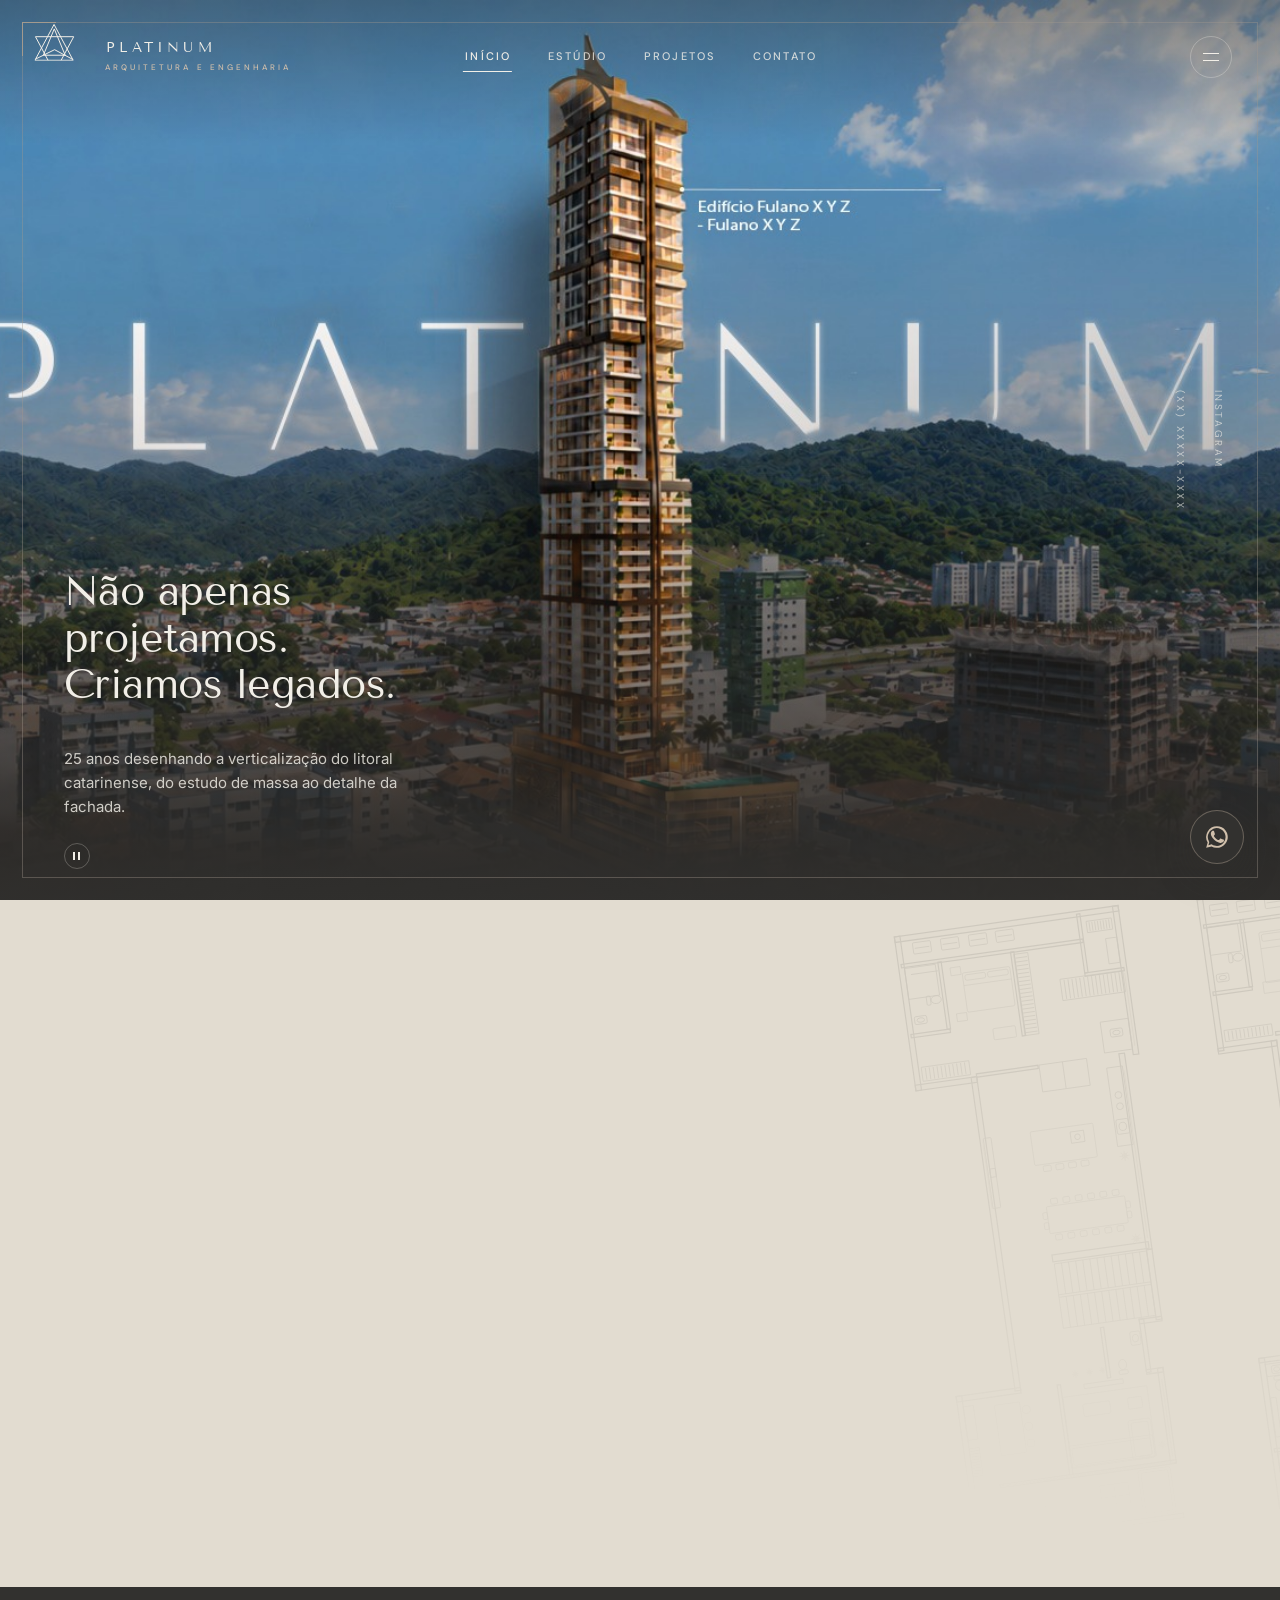
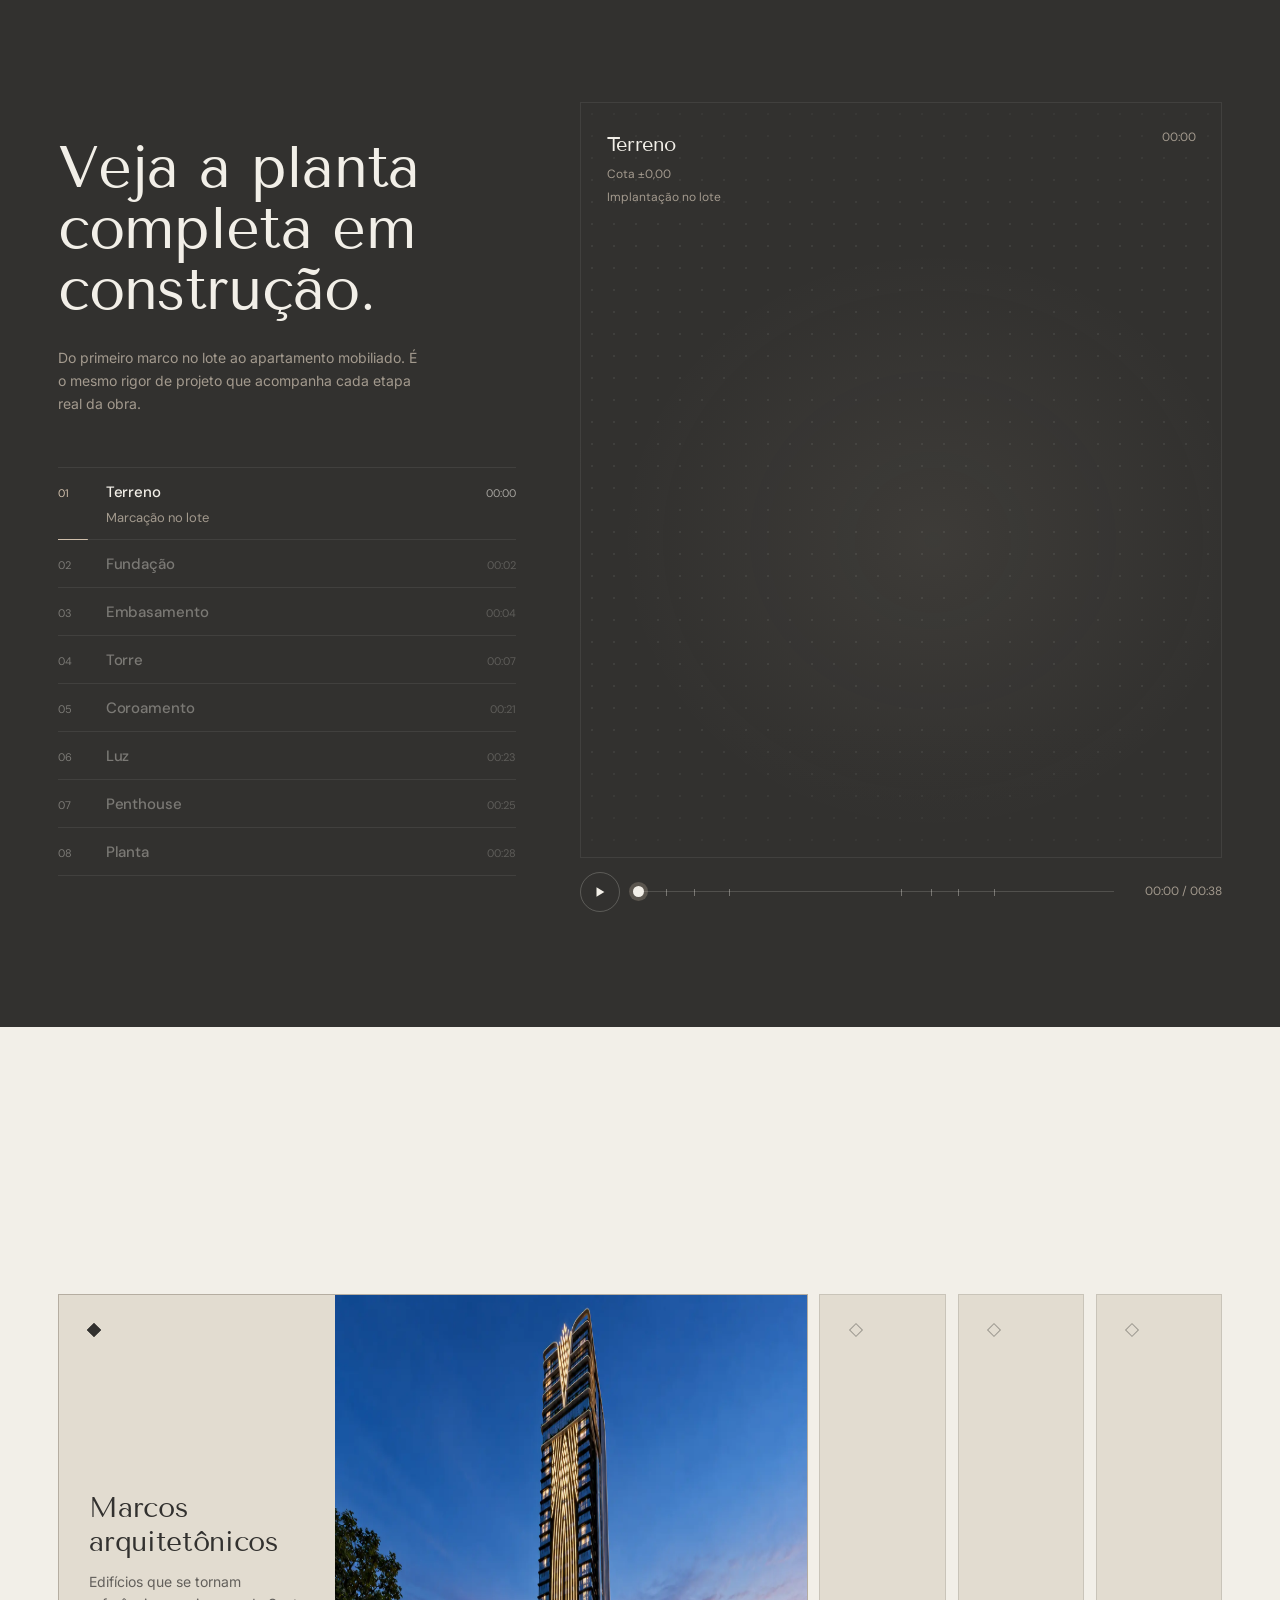
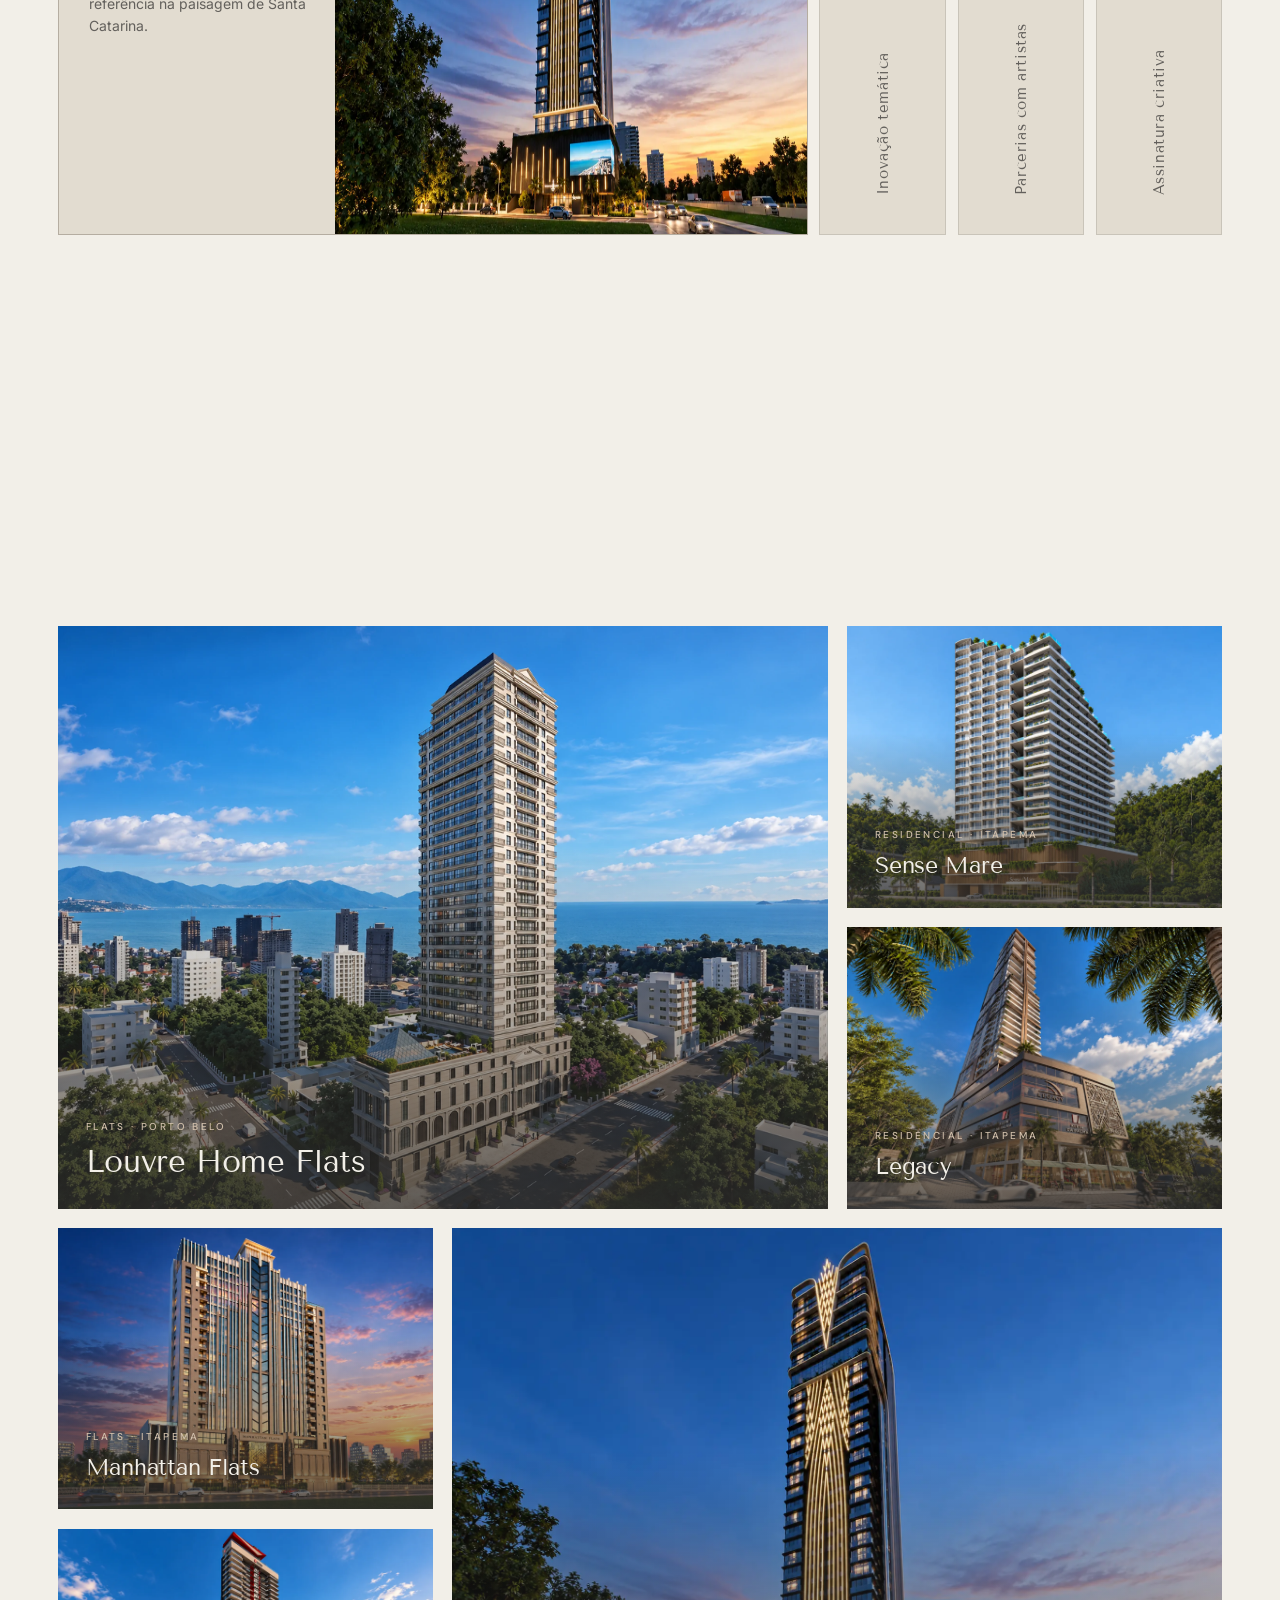
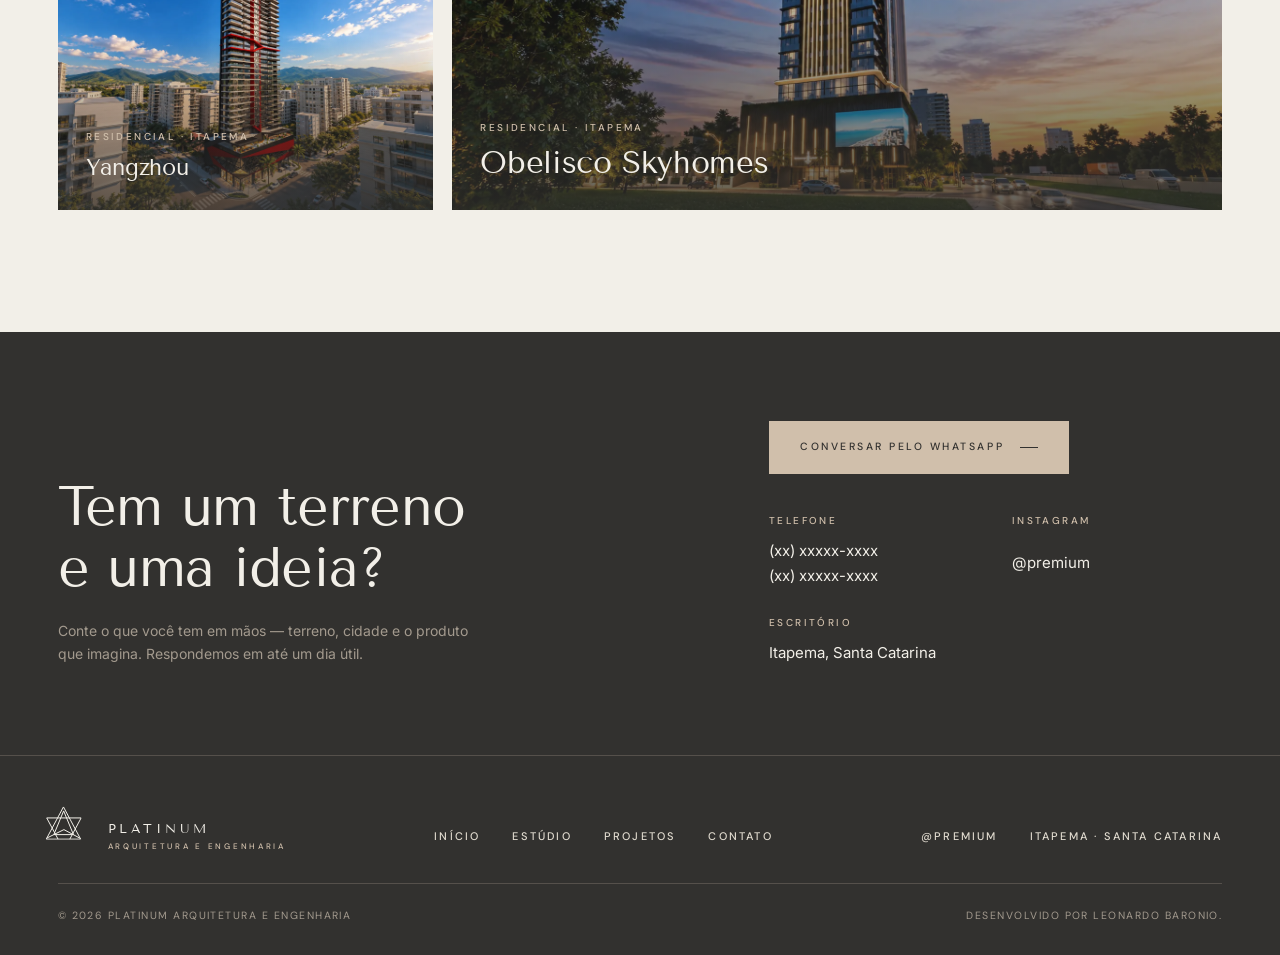
==== index.html @ 55998dcf "first commit" ====
<!DOCTYPE html>
<html lang="pt-BR">
<head>
<meta charset="UTF-8">
<meta name="viewport" content="width=device-width, initial-scale=1.0">
<title>PLATINUM | Arquitetura e Engenharia</title>
<meta name="description" content="PLATINUM">
<meta name="theme-color" content="#F2EFE8">
<link rel="icon" href="img/favicon.svg" type="image/svg+xml">
<link rel="icon" href="img/favicon-64.png" type="image/png" sizes="64x64">
<link rel="apple-touch-icon" href="img/apple-touch-icon.png">

<!-- fontes locais (pasta /fonts): Tenor Sans = títulos · DM Sans = subtítulos e informações · Inter = corpo -->
<link rel="preload" href="fonts/TenorSans-Regular.woff2" as="font" type="font/woff2" crossorigin>
<link rel="preload" href="fonts/DMSans-Variable.woff2" as="font" type="font/woff2" crossorigin>
<link rel="preload" href="fonts/Inter-Variable.woff2" as="font" type="font/woff2" crossorigin>


<link rel="stylesheet" href="css/style.css">
<link rel="stylesheet" href="css/obra.css">
<link rel="stylesheet" href="css/hero.css">
</head>
<body>

<svg width="0" height="0" style="position:absolute" aria-hidden="true" focusable="false">
  <!-- marca em vetor: mesma geometria da logo original (img/marca.png); traço de 1px em qualquer tamanho -->
  <symbol id="logo" viewBox="219 243 642 594"><path d="M535.3 252.6L842.2 827.5L228.4 827.5Z" vector-effect="non-scaling-stroke"/><path d="M236.8 449.1L850.6 449.1L648.8 827.5M438.8 827.5L236.8 449.1" vector-effect="non-scaling-stroke"/><path d="M538.6 323.5L713.6 746.5L363.6 746.6Z" vector-effect="non-scaling-stroke"/><path d="M238.6 808.4L543.7 657.5L834.8 813.6" vector-effect="non-scaling-stroke"/></symbol>
</svg>

<div class="frame"></div>

<div id="pre">
  <div class="pre-in">
    <div class="pre-mark"><img src="img/marca.png" alt="PLATINUM" width="642" height="594"></div>
    <div class="pre-name">PLATINUM</div>
    <div class="pre-bar"><i></i></div>
  </div>
</div>

<div id="curtain">
  <div class="panels"><i></i><i></i><i></i><i></i><i></i></div>
  <div class="cur-mark"><img src="img/marca.png" alt="" width="642" height="594"></div>
</div>

<header id="hd">
  <a href="#/" class="brand" data-link>
    <svg class="mk brand-mark" viewBox="219 243 642 594" aria-hidden="true"><use href="#logo"/></svg>
    <span><b>PLATINUM</b><small>ARQUITETURA E ENGENHARIA</small></span>
  </a>
  <nav class="nav">
    <a href="#/" data-link data-route="home">Início</a>
    <a href="#/estudio" data-link data-route="estudio">Estúdio</a>
    <a href="#/projetos" data-link data-route="projetos">Projetos</a>
    <a href="#/contato" data-link data-route="contato">Contato</a>
  </nav>
  <button class="burger" id="bg" aria-label="Abrir menu"><i></i><i></i></button>
</header>

<div id="menu">
  <div class="menu-l">
    <a href="#/" data-link>Início</a>
    <a href="#/estudio" data-link>Estúdio</a>
    <a href="#/projetos" data-link>Projetos</a>
    <a href="#/contato" data-link>Contato</a>
  </div>
  <div class="menu-r" id="menuImgs">
    <img src="img/sense-mare/capa.webp" alt="" class="on">
    <img src="img/legacy/capa.webp" alt="">
    <img src="img/yangzhou/03.webp" alt="">
    <img src="img/manhattan-flats/01.webp" alt="">
    <div class="menu-meta">
      <a href="https://instagram.com/xxxxxx" target="_blank" rel="noopener">@premium</a>
      <a href="tel:+xxxxxxxxxxxxx">(xx) xxxxx-xxxx</a>
      <span>Itapema · Santa Catarina</span>
    </div>
  </div>
</div>

<main>

<div class="page" data-page="home">

  <div class="hero" id="hero">
    <!-- ===== HERO PLATINUM (css/hero.css + js/hero.js; cenas configuradas no topo de hero.js) =====
         3 cenas em sequência: vídeo 1 → imagem 2 → interno. A palavra PLATINUM já vem nos arquivos. -->
    <div class="hero-media" id="heroScenes" aria-hidden="true"></div>
    <div class="hero-shade" aria-hidden="true"></div>
    <div class="hero-prog" id="heroProg">
      <button type="button" class="hp-toggle" id="heroToggle" aria-label="Pausar o vídeo do topo"><i></i><i></i></button>
    </div>
    <div class="hero-side">
      <a href="https://instagram.com/premium" target="_blank" rel="noopener">Instagram</a>
      <a href="tel:+xxxxxxxxxxxxx">(xx) xxxxx-xxxx</a>
    </div>
    <div class="hero-in">
      <h1 data-split>Não apenas projetamos. Criamos legados.</h1>
      <div class="hero-foot">
        <p class="up">25 anos desenhando a verticalização do litoral catarinense, do estudo de massa ao detalhe da fachada.</p>
      </div>
    </div>
  </div>

  <!-- ===== MANIFESTO: galeria de 3 imagens + texto =====
       Imagens: troque os arquivos em img/manifesto/ (mesmo nome) ou mude o src abaixo.
       lazer-1  → quadro de trás, à esquerda  (proporção 31:22 ≈ 1,41 — horizontal)
       lazer-2  → quadro de trás, à direita   (proporção 32:35 ≈ 0,91 — quase quadrado)
       predio   → quadro da frente, o maior   (proporção 38:42 ≈ 0,90 — vertical)
       Enquadramento de cada foto: style="--pos:center 30%" no <figure>. -->
  <section class="manifesto">
    <div class="m-shapes" aria-hidden="true">
      <img class="m-shape-planta" src="img/manifesto/planta-linhas.svg" alt="" width="935" height="1215" loading="lazy" decoding="async">
    </div>

    <div class="wrap">
      <div class="m-gallery">
        <figure class="m-img m-img-1 clip"><img src="img/manifesto/lazer-1.webp" alt="Área de lazer de empreendimento PLATINUM" loading="lazy" decoding="async"></figure>
        <figure class="m-img m-img-2 clip"><img src="img/manifesto/lazer-2.webp" alt="Área externa de empreendimento PLATINUM" loading="lazy" decoding="async"></figure>
        <figure class="m-img m-img-3 clip" style="--pos:center 25%"><img src="img/manifesto/predio.webp" alt="Edifício projetado pela PLATINUM" loading="lazy" decoding="async"></figure>
      </div>

      <div class="m-text">
        <h2 class="m-title up">Há 25 anos transformando criatividade em inovação</h2>
        <p class="m-lead up">Consolidados como referência de excelência no universo da arquitetura vertical, vamos além das expectativas de cada cliente, traduzindo sonhos em obras únicas. Cada projeto é concebido como uma sinfonia de inovação e qualidade, onde cada traço representa o compromisso com a excelência.</p>

        <a href="#/estudio" data-link class="btn up"><span>Conhecer o escritório</span><i></i></a>
      </div>
    </div>
  </section>

  <!-- ===== OBRA: filme de construção (css/obra.css + js/obra.js) ===== -->
  <section class="obra" id="obra" aria-label="Animação da construção do edifício, do terreno à planta">
    <div class="wrap">
      <div class="obra-grid">
        <div class="obra-copy">
          <h2 class="obra-title">Veja a planta completa em construção.</h2>
          <p class="obra-lead">Do primeiro marco no lote ao apartamento mobiliado. É o mesmo rigor de projeto que acompanha cada etapa real da obra.</p>
          <ol class="obra-ch" id="obraCh" aria-label="Capítulos da animação"></ol>
        </div>
        <div class="obra-film">
          <div class="obra-stage">
            <canvas aria-hidden="true"></canvas>
            <div class="obra-plan">
              <div class="pl-zoom">
                <div class="pl-box pl-lines"></div>
                <div class="pl-box pl-realbox"><img class="pl-real" src="img/obra/planta-real.png" alt="Planta real da Penthouse, Rua 120" width="550" height="807" decoding="async"></div>
              </div>
              <div class="pl-tools" role="group" aria-label="Zoom da planta">
                <button type="button" class="pl-zb" data-z="out" aria-label="Diminuir zoom"><svg viewBox="0 0 16 16" aria-hidden="true"><path d="M3.5 8h9" stroke="currentColor" stroke-width="1.4"/></svg></button>
                <button type="button" class="pl-zv" aria-label="Voltar ao tamanho original">100%</button>
                <button type="button" class="pl-zb" data-z="in" aria-label="Aumentar zoom"><svg viewBox="0 0 16 16" aria-hidden="true"><path d="M3.5 8h9M8 3.5v9" stroke="currentColor" stroke-width="1.4"/></svg></button>
              </div>
              <button class="pl-btn" type="button" aria-pressed="false"><svg viewBox="0 0 16 16" aria-hidden="true"><rect x="1.5" y="2.5" width="13" height="11" fill="none" stroke="currentColor" stroke-width="1.2"/><path d="M1.5 11l4-4 3 3 2-2 4 4" fill="none" stroke="currentColor" stroke-width="1.2"/></svg><span>Imagem real</span></button>
            </div>
            <div class="obra-hud" aria-live="polite">
              <div class="hud-l"><b id="hudPhase">Terreno</b><span id="hudA">Cota ±0,00 m</span><span id="hudB">Lote</span></div>
              <div class="hud-r"><i></i><span id="hudTime">00:00</span></div>
            </div>
          </div>
          <div class="obra-ctrl">
            <button class="obra-play" id="obraPlay" type="button" aria-label="Reproduzir animação">
              <svg class="i-play" viewBox="0 0 16 16" aria-hidden="true"><path d="M4 2.5v11l9-5.5z" fill="currentColor"/></svg>
              <svg class="i-pause" viewBox="0 0 16 16" aria-hidden="true"><path d="M4 2.5h2.6v11H4zM9.4 2.5H12v11H9.4z" fill="currentColor"/></svg>
              <svg class="i-replay" viewBox="0 0 16 16" aria-hidden="true"><path d="M8 2.5a5.5 5.5 0 1 1-5.2 3.7" fill="none" stroke="currentColor" stroke-width="1.4"/><path d="M1.6 2.4l1.3 4 3.9-1.4" fill="none" stroke="currentColor" stroke-width="1.4"/></svg>
            </button>
            <div class="obra-track">
              <i class="rail"></i><i class="fill"></i>
              <input type="range" id="obraSeek" min="0" max="38000" step="10" value="0" aria-label="Linha do tempo da animação">
              <i class="knob"></i>
            </div>
            <span class="obra-time" id="obraTime">00:00 / 00:38</span>
          </div>
        </div>
      </div>
    </div>
  </section>

  <!-- ===== DIFERENCIAIS: painéis que se abrem na horizontal (css: bloco .svc / js: diferenciais()) ===== -->
  <section class="svc">
    <div class="wrap">
      <div class="svc-head">
        <h2 class="up">O que faz um prédio<br>virar referência.</h2>
      </div>
      <div class="dif-row" id="svcList">
        <article class="dif on" style="--ar:0.875">
          <figure class="dif-media"><img src="img/obelisco-skyhomes/capa.webp" alt="" loading="lazy" width="1000" height="1143"></figure>
          <button class="dif-btn" id="difB1" type="button" aria-expanded="true" aria-controls="difP1"><i class="dif-ic" aria-hidden="true"></i><span class="dif-v">Marcos arquitetônicos</span></button>
          <div class="dif-body" id="difP1" role="region" aria-labelledby="difB1"><h3>Marcos arquitetônicos</h3><p>Edifícios que se tornam referência na paisagem de Santa Catarina.</p></div>
        </article>
        <article class="dif" style="--ar:0.8">
          <figure class="dif-media"><img src="img/yangzhou/01.webp" alt="" loading="lazy" width="1000" height="1250"></figure>
          <button class="dif-btn" id="difB2" type="button" aria-expanded="false" aria-controls="difP2"><i class="dif-ic" aria-hidden="true"></i><span class="dif-v">Inovação temática</span></button>
          <div class="dif-body" id="difP2" role="region" aria-labelledby="difB2"><h3>Inovação temática</h3><p>Cada torre parte de um conceito próprio, e não de um repertório repetido.</p></div>
        </article>
        <article class="dif" style="--ar:0.75">
          <figure class="dif-media"><img src="img/louvre-home-flats/01.webp" alt="" loading="lazy" width="1000" height="1333"></figure>
          <button class="dif-btn" id="difB3" type="button" aria-expanded="false" aria-controls="difP3"><i class="dif-ic" aria-hidden="true"></i><span class="dif-v">Parcerias com artistas</span></button>
          <div class="dif-body" id="difP3" role="region" aria-labelledby="difB3"><h3>Parcerias com artistas</h3><p>Transformando edifícios em verdadeiras homenagens culturais.</p></div>
        </article>
        <article class="dif" style="--ar:0.7">
          <figure class="dif-media"><img src="img/legacy/01.webp" alt="" loading="lazy" width="1000" height="1429"></figure>
          <button class="dif-btn" id="difB4" type="button" aria-expanded="false" aria-controls="difP4"><i class="dif-ic" aria-hidden="true"></i><span class="dif-v">Assinatura criativa</span></button>
          <div class="dif-body" id="difP4" role="region" aria-labelledby="difB4"><h3>Assinatura criativa</h3><p>Identidade única a cada prédio.</p></div>
        </article>
      </div>
    </div>
  </section>

  <section>
    <div class="wrap">
      <div class="proj-head">
        <div>
          <h2 class="up" style="margin-top:24px">Projetos em destaque</h2>
        </div>
        <a href="#/projetos" data-link class="btn up"><span>Ver os 6 projetos</span><i></i></a>
      </div>
      <div class="mosaic" id="homeGrid"></div>
    </div>
  </section>

  <section class="cta">
    <div class="wrap">
      <div class="cta-text">
        <h2 class="up">Tem um terreno<br>e uma ideia?</h2>
        <p class="up">Conte o que você tem em mãos — terreno, cidade e o produto que imagina. Respondemos em até um dia útil.</p>
      </div>
      <div class="cta-side up">
        <a class="btn btn-gold" href="https://wa.me/xxxxxxxxxxxxx?text=Ol%C3%A1!%20Quero%20falar%20sobre%20um%20projeto." target="_blank" rel="noopener"><span>Conversar pelo WhatsApp</span><i></i></a>
        <div class="cta-list">
          <div><small class="lbl">Telefone</small><a href="tel:+xxxxxxxxxxxxx">(xx) xxxxx-xxxx</a><a href="tel:+xxxxxxxxxxxxx">(xx) xxxxx-xxxx</a></div>
          <div><small class="lbl">Instagram</small><a href="https://instagram.com/premium" target="_blank" rel="noopener">@premium</a></div>
          <div><small class="lbl">Escritório</small><span>Itapema, Santa Catarina</span></div>
        </div>
      </div>
    </div>
  </section>
</div>

<div class="page" data-page="projetos">
  <section class="page-head">
    <div class="wrap">
      <h1 data-split style="margin:26px 0 30px">Projetos</h1>
      <p class="up" style="margin-bottom:52px">Seis empreendimentos em Itapema e Porto Belo. Filtre por tipo para ver o que interessa.</p>
      <div class="proj-tools">
        <div class="filters" id="filters"></div>
        <div class="search" id="search">
          <svg viewBox="0 0 16 16" aria-hidden="true"><circle cx="7" cy="7" r="5" fill="none" stroke="currentColor" stroke-width="1.3"/><path d="M10.8 10.8L14 14" stroke="currentColor" stroke-width="1.3"/></svg>
          <input type="search" id="projSearch" placeholder="Buscar por nome, tipo ou cidade" aria-label="Buscar projeto" autocomplete="off">
          <span class="search-n" id="searchN" aria-live="polite"></span>
          <button class="search-x" id="searchX" aria-label="Limpar busca">✕</button>
        </div>
      </div>
      <div class="mosaic" id="allGrid"></div>
    </div>
  </section>
</div>

<div class="page" data-page="projeto" id="projPage"></div>

<div class="page" data-page="estudio">
  <!-- ===== ESTÚDIO (css: bloco "estúdio" no fim do style.css) =====
       .st-par = janela com imagem fixa: a foto fica parada e a página desliza por cima.
       Para trocar a foto, mude o src do <img class="st-par-img">. -->
  <section class="st-hero st-par" aria-label="Entrada de edifício projetado pela PLATINUM">
    <img class="st-par-img" src="img/yangzhou/03.webp" alt="" width="2200" height="1210" decoding="async" style="--pos:center 55%">
    <div class="st-hero-in wrap">
      <h1 data-split>Arquitetura vertical é o nosso ofício.</h1>
      <div class="st-hero-foot">
        <p class="up">Há 25 anos desenhando a verticalização do litoral catarinense, do estudo de massa ao detalhe da fachada.</p>
        <span class="st-cue up" aria-hidden="true"><i></i>Role</span>
      </div>
    </div>
  </section>

  <section class="st-intro">
    <div class="wrap">
      <p class="st-big up">Há 25 anos transformando criatividade em inovação, consolidados como referência de excelência no universo da arquitetura vertical.</p>
      <div class="st-cols">
        <p class="up">Na PLATINUM, não apenas projetamos — criamos legados. Nossa missão é ir além das expectativas de cada cliente, traduzindo sonhos em obras únicas.</p>
        <p class="up">Cada projeto é concebido como uma verdadeira sinfonia de inovação e qualidade, onde cada traço representa o compromisso com a excelência. Hoje somos Top 3 em Santa Catarina em volume real de prédios, com mais de 623 projetos concluídos e em andamento e 9 milhões de m² desenhados.</p>
      </div>
    </div>
  </section>

  <section class="numeros st-numeros">
    <div class="wrap">
      <div class="stats" id="statsEstudio">
        <div class="stat"><i class="stat-line"></i><b data-count="3" data-start="70" data-prefix="Top ">Top 3</b><span>em SC em volume real de prédios</span></div>
        <div class="stat"><i class="stat-line"></i><b data-count="25">25</b><span>anos de atuação</span></div>
        <div class="stat"><i class="stat-line"></i><b data-count="623" data-prefix="+">+623</b><span>projetos concluídos e em andamento</span></div>
        <div class="stat"><i class="stat-line"></i><b data-count="9000000">9.000.000</b><span>m² em projetos</span></div>
      </div>
    </div>
  </section>

  <section class="st-vals">
    <div class="wrap">
      <h2 class="st-vals-title up">O que guia cada torre</h2>
      <ol class="st-list">
        <li class="up"><span class="st-n">01</span><h3>Marcos arquitetônicos</h3><p>Edifícios que se tornam referência na paisagem de Santa Catarina.</p></li>
        <li class="up"><span class="st-n">02</span><h3>Parcerias com artistas</h3><p>Transformando edifícios em verdadeiras homenagens culturais.</p></li>
        <li class="up"><span class="st-n">03</span><h3>Assinatura criativa</h3><p>Identidade única a cada prédio, sem repetir repertório.</p></li>
      </ol>
    </div>
  </section>

  <div class="band outline"><div class="track" id="band2"></div></div>

  <section class="st-cta st-par" aria-label="Legacy, Itapema">
    <img class="st-par-img" src="img/legacy/capa.webp" alt="" width="2048" height="1493" loading="lazy" decoding="async" style="--pos:center 40%">
    <div class="st-cta-in">
      <h2 data-split>Vamos desenhar o próximo marco?</h2>
      <p class="up">Conte o terreno, a cidade e o produto que você imagina. Isso encurta bastante a primeira conversa.</p>
      <div class="st-cta-btns up">
        <a class="btn btn-gold" href="https://wa.me/xxxxxxxxxxxxx?text=Ol%C3%A1!%20Quero%20falar%20sobre%20um%20projeto." target="_blank" rel="noopener"><span>Conversar pelo WhatsApp</span><i></i></a>
        <a class="btn" href="#/projetos" data-link><span>Ver os projetos</span><i></i></a>
      </div>
    </div>
  </section>
</div>

<div class="page" data-page="contato">
  <section class="page-head cta cta-page">
    <div class="wrap">
      <div class="cta-text">
        <h1 data-split>Vamos conversar</h1>
        <p class="up">Mande o máximo de contexto que puder: terreno, cidade, metragem e o produto que você imagina. Isso encurta bastante a primeira conversa.</p>
      </div>
      <div class="cta-side up">
        <a class="btn btn-gold" href="https://wa.me/xxxxxxxxxxxxx?text=Ol%C3%A1!%20Quero%20falar%20sobre%20um%20projeto." target="_blank" rel="noopener"><span>Conversar pelo WhatsApp</span><i></i></a>
        <div class="cta-list">
          <div><small class="lbl">Telefone</small><a href="">(xx) xxxxx-xxxx</a><a href="tel:+xxxxxxxxxxxxx">(xx) xxxxx-xxxx</a></div>
          <div><small class="lbl">Instagram</small><a href="https://instagram.com/premium" target="_blank" rel="noopener">@premium</a></div>
          <div><small class="lbl">Atuação</small><span>Itapema, Porto Belo e litoral de Santa Catarina</span></div>
        </div>
      </div>
    </div>
  </section>
  <section style="padding-top:0">
    <div class="wrap">
      <div class="clip" style="aspect-ratio:21/9">
        <img src="img/sense-mare/04.webp" alt="Sense Mare, Itapema" loading="lazy">
      </div>
    </div>
  </section>
</div>

</main>

<footer>
  <div class="f-top">
    <a href="#/" class="f-brand" data-link><svg class="mk" viewBox="219 243 642 594" aria-hidden="true"><use href="#logo"/></svg><span>PLATINUM<small>Arquitetura e Engenharia</small></span></a>
    <nav class="f-nav" aria-label="Rodapé">
      <a href="#/" data-link>Início</a>
      <a href="#/estudio" data-link>Estúdio</a>
      <a href="#/projetos" data-link>Projetos</a>
      <a href="#/contato" data-link>Contato</a>
    </nav>
    <div class="f-meta">
      <a href="https://instagram.com/premium" target="_blank" rel="noopener">@premium</a>
      <span>Itapema · Santa Catarina</span>
    </div>
  </div>
  <div class="f-bot">
    <span>© <span id="yr"></span> PLATINUM Arquitetura e Engenharia</span>
    <span>Desenvolvido por Leonardo Baronio.</span>
  </div>
</footer>

<a class="wpp" href="https://wa.me/xxxxxxxxxxxxx?text=Ol%C3%A1!%20Quero%20falar%20sobre%20um%20projeto." target="_blank" rel="noopener" aria-label="WhatsApp">
  <svg viewBox="0 0 24 24" fill="currentColor"><path d="M17.5 14.4c-.3-.2-1.8-.9-2-1-.3-.1-.5-.2-.7.1-.2.3-.7 1-.9 1.2-.2.2-.3.2-.6.1-.3-.2-1.3-.5-2.4-1.5-.9-.8-1.5-1.8-1.7-2.1-.2-.3 0-.5.1-.6l.5-.6c.1-.2.2-.3.3-.5 0-.2 0-.4-.1-.5L9.3 6.6c-.2-.5-.4-.4-.6-.4h-.6c-.2 0-.5.1-.8.4-.3.3-1 1-1 2.5s1.1 2.9 1.2 3.1c.2.2 2.1 3.2 5.1 4.5.7.3 1.3.5 1.7.6.7.2 1.4.2 1.9.1.6-.1 1.8-.7 2-1.4.3-.7.3-1.3.2-1.4-.1-.1-.2-.2-.5-.3M12 2a10 10 0 0 0-8.6 15.1L2 22l5-1.3A10 10 0 1 0 12 2m0 18.2c-1.6 0-3.2-.4-4.6-1.3l-.3-.2-3 .8.8-2.9-.2-.3A8.2 8.2 0 1 1 12 20.2"/></svg>
</a>

<div id="lb" role="dialog" aria-modal="true" aria-label="Galeria em tela cheia" aria-hidden="true">
  <button class="x" id="lbX" aria-label="Fechar tela cheia"><span>Fechar</span><svg viewBox="0 0 16 16" aria-hidden="true"><path d="M3 3l10 10M13 3L3 13" stroke="currentColor" stroke-width="1.2"/></svg></button>
  <div class="lb-stage" id="lbStage"></div>
  <button class="nv prev" id="lbP" aria-label="Imagem anterior"><svg viewBox="0 0 16 16" aria-hidden="true"><path d="M10 3L5 8l5 5" fill="none" stroke="currentColor" stroke-width="1.2"/></svg></button>
  <button class="nv next" id="lbN" aria-label="Próxima imagem"><svg viewBox="0 0 16 16" aria-hidden="true"><path d="M6 3l5 5-5 5" fill="none" stroke="currentColor" stroke-width="1.2"/></svg></button>
  <div class="ct" id="lbC" aria-live="polite"></div>
</div>

<script src="js/data.js"></script>
<script src="js/site.js"></script>
<script src="js/planta.js"></script>
<script src="js/obra.js"></script>
<script src="js/hero.js"></script>
</body>
</html>
---- css/style.css ----
/* ============================================================
   Tudo que é ajuste rápido está aqui embaixo em :root
   ============================================================ */

/* ---------- fontes (arquivos em /fonts, sem Google Fonts) ---------- */
@font-face{font-family:'Tenor Sans';src:url(../fonts/TenorSans-Regular.woff2) format('woff2');font-weight:400;font-style:normal;font-display:swap}
@font-face{font-family:'DM Sans';src:url(../fonts/DMSans-Variable.woff2) format('woff2');font-weight:100 1000;font-style:normal;font-display:swap}
@font-face{font-family:'Inter';src:url(../fonts/Inter-Variable.woff2) format('woff2');font-weight:100 900;font-style:normal;font-display:swap}

:root{
  /* --- paleta da marca (as 5 cores) --- */
  --creme:#F2EFE8;         /* fundo claro principal */
  --linho:#E2DCD0;         /* segundo tom claro: blocos, painéis, galeria */
  --areia:#D0BFAB;         /* destaque: linhas, botões, faixas */
  --taupe:#A39A8E;         /* neutro médio: traços e texto secundário no escuro */
  --grafite:#32312F;       /* texto e blocos escuros */

  /* --- papéis das cores (tema CLARO, o padrão) ---
     Os blocos escuros (hero, obra, chamada, menu, rodapé...) trocam só estes papéis,
     na regra "TEMA ESCURO" logo abaixo. */
  --bg:var(--creme);
  --bg-2:var(--linho);
  --fg:var(--grafite);                 /* texto principal */
  --fg-2:rgba(50,49,47,.72);           /* texto secundário */
  --fg-3:rgba(50,49,47,.45);           /* placeholder, discreto */
  --acc:var(--areia);                  /* preenchimento de destaque (hover dos botões, faixas) */
  --acc-ln:var(--taupe);               /* linhas de destaque */
  --acc-tx:var(--grafite);             /* texto de destaque (números, rótulos) */
  --line:rgba(50,49,47,.14);
  --line-2:rgba(50,49,47,.32);
  --btn-bg:var(--grafite);  --btn-tx:var(--creme);  --btn-hover:var(--areia);

  /* --- tipografia --- */
  --f-title:'Tenor Sans','Helvetica Neue',Arial,sans-serif;   /* títulos */
  --f-sub:'DM Sans','Helvetica Neue',Arial,sans-serif;        /* subtítulos e informações secundárias */
  --f-body:'Inter','Helvetica Neue',Arial,sans-serif;         /* corpo de texto */

  --gut:clamp(20px,4.5vw,72px);
  --frame:22px;
  --ease:cubic-bezier(.22,1,.36,1);
  --ease-io:cubic-bezier(.76,0,.24,1);
}

/* ---------- TEMA ESCURO: blocos em grafite ---------- */
#menu,.hero,.obra,.cta:not(.cta-page),footer,.st-par,.st-vals,#lb,.p-hero,.card{
  --bg:var(--grafite);
  --bg-2:#3A3936;
  --fg:var(--creme);
  --fg-2:var(--taupe);
  --fg-3:rgba(242,239,232,.42);
  --acc:var(--areia);
  --acc-ln:var(--areia);
  --acc-tx:var(--areia);
  --line:rgba(208,191,171,.22);
  --line-2:rgba(242,239,232,.36);
  --btn-bg:var(--areia);  --btn-tx:var(--grafite);  --btn-hover:var(--creme);
  color:var(--fg);
}

*,*::before,*::after{box-sizing:border-box;margin:0;padding:0}
html{scroll-behavior:auto;-webkit-text-size-adjust:100%;font-synthesis:none}
body{
  font-family:var(--f-body);
  font-weight:400;
  background:var(--bg);
  color:var(--fg);
  line-height:1.6;
  overflow-x:hidden;
  -webkit-font-smoothing:antialiased;
}
body.lock{overflow:hidden}
img{display:block;max-width:100%;height:auto}
a{color:inherit;text-decoration:none}
button{font:inherit;color:inherit;background:none;border:0;cursor:pointer}
::selection{background:var(--areia);color:var(--grafite)}
:focus-visible{outline:2px solid var(--taupe);outline-offset:4px}

/* marca em vetor (header e rodapé): mesma geometria da logo, com traço de 1px que não some em tamanho pequeno */
.mk{display:block;overflow:visible;fill:none;stroke:currentColor;stroke-width:1}

/* ---------- moldura fina permanente ---------- */
.frame{position:fixed;inset:var(--frame);border:1px solid rgba(163,154,142,.38);pointer-events:none;z-index:60}
.frame::before,.frame::after{content:'';position:absolute;background:var(--taupe)}
.frame::before{top:-1px;left:-1px;width:34px;height:1px}
.frame::after{top:-1px;left:-1px;width:1px;height:34px}
@media(max-width:820px){.frame{display:none}}


/* ---------- preloader (logo original, em preto sobre o creme) ---------- */
#pre{position:fixed;inset:0;z-index:300;background:var(--creme);display:grid;place-items:center;transition:opacity .6s .35s,visibility .6s .35s}
#pre.gone{opacity:0;visibility:hidden}
.pre-in{text-align:center}
.pre-mark{width:clamp(150px,16vw,210px);margin:0 auto 30px}
.pre-mark img{width:100%;clip-path:inset(100% 0 0 0);animation:sobe 1.5s var(--ease-io) forwards}
@keyframes sobe{to{clip-path:inset(0 0 0 0)}}
.pre-name{font-family:var(--f-title);font-size:13px;letter-spacing:.56em;text-indent:.62em;color:var(--grafite);opacity:0;animation:fadeUp .9s .5s var(--ease) forwards}
.pre-bar{width:min(180px,40vw);height:1px;background:rgba(163,154,142,.3);margin:20px auto 0;overflow:hidden}
.pre-bar i{display:block;height:100%;width:0;background:var(--grafite);animation:load 2.6s var(--ease-io) forwards}
@keyframes load{to{width:100%}}
@keyframes fadeUp{from{opacity:0;transform:translateY(10px)}to{opacity:1;transform:none}}

/* ---------- cortina de transição entre páginas ---------- */
#curtain{position:fixed;inset:0;z-index:150;pointer-events:none}
#curtain .panels{position:absolute;inset:0;display:grid;grid-template-columns:repeat(5,1fr);overflow:hidden}
#curtain .panels i{background:var(--linho);width:calc(100% + 1px);transform:scaleY(0);transform-origin:bottom;
  transition:transform .78s var(--ease-io);will-change:transform}
#curtain .panels i:nth-child(even){background:var(--creme)}
#curtain.in .panels i{transform:scaleY(1);transform-origin:bottom}
#curtain.out .panels i{transform:scaleY(0);transform-origin:top;transition-duration:.72s}
#curtain .panels i:nth-child(2){transition-delay:.07s}
#curtain .panels i:nth-child(3){transition-delay:.14s}
#curtain .panels i:nth-child(4){transition-delay:.21s}
#curtain .panels i:nth-child(5){transition-delay:.28s}
#curtain .cur-mark{position:absolute;inset:0;display:grid;place-items:center}
/* a logo gira 90° ao entrar, como o quadrado antigo */
#curtain .cur-mark img{width:clamp(120px,12vw,170px);opacity:0;transform:scale(.72) rotate(-90deg);
  transition:opacity .5s var(--ease),transform .9s var(--ease)}
#curtain.in .cur-mark img{opacity:1;transform:scale(1) rotate(0deg);transition-delay:.42s}
#curtain.out .cur-mark img{opacity:0;transform:scale(1.1) rotate(20deg);transition-duration:.35s}

/* ---------- header: claro sobre foto escura; grafite sobre fundo claro ou ao rolar ---------- */
header{position:fixed;top:0;left:0;right:0;z-index:80;padding:calc(var(--frame) + 14px) calc(var(--frame) + 26px);
  display:flex;align-items:center;justify-content:space-between;gap:24px;
  --hd-fg:var(--creme);--hd-2:var(--areia);--hd-line:rgba(242,239,232,.3);
  color:var(--hd-fg);
  transition:transform .5s var(--ease),background .4s,padding .4s,color .4s}
body[data-topo="claro"] header,header.solid{--hd-fg:var(--grafite);--hd-2:rgba(50,49,47,.62);--hd-line:rgba(50,49,47,.25)}
header.hide{transform:translateY(-140%)}
header.solid{background:rgba(242,239,232,.9);-webkit-backdrop-filter:blur(10px);backdrop-filter:blur(10px);
  padding-top:calc(var(--frame) + 6px);padding-bottom:14px;box-shadow:0 1px 0 rgba(50,49,47,.08)}
body.menu-open header{--hd-fg:var(--creme);--hd-2:var(--areia);--hd-line:rgba(242,239,232,.3);background:transparent;box-shadow:none;-webkit-backdrop-filter:none;backdrop-filter:none}
.brand{display:flex;align-items:center;gap:14px}
.brand-mark{width:40px;height:auto;aspect-ratio:642/594;transition:transform .7s var(--ease)}
.brand:hover .brand-mark{transform:rotate(90deg)}
.brand b{font-family:var(--f-title);font-weight:400;font-size:14px;letter-spacing:.3em;text-indent:.3em;line-height:1;display:block}
.brand small{display:block;font-family:var(--f-sub);font-size:8px;letter-spacing:.38em;text-indent:.38em;color:var(--hd-2);font-weight:500;margin-top:6px;transition:color .4s}
.nav{position:absolute;left:50%;transform:translateX(-50%);display:flex;align-items:center;gap:34px}
.nav a{font-family:var(--f-sub);font-size:11px;font-weight:500;letter-spacing:.2em;text-indent:.22em;text-transform:uppercase;position:relative;padding:6px 0;opacity:.82;transition:opacity .3s}
.nav a::after{content:'';position:absolute;left:0;bottom:0;width:100%;height:1px;background:currentColor;transform:scaleX(0);transform-origin:right;transition:transform .45s var(--ease)}
.nav a:hover,.nav a.on{opacity:1}
.nav a:hover::after,.nav a.on::after{transform:scaleX(1);transform-origin:left}
.nav{transition:opacity .35s var(--ease)}
body.menu-open .nav{opacity:0;pointer-events:none}
.burger{width:42px;height:42px;display:grid;place-content:center;gap:6px;border:1px solid var(--hd-line);border-radius:50%;transition:border-color .4s,background .4s}
.burger:hover{border-color:currentColor;background:rgba(208,191,171,.14)}
.burger i{display:block;width:16px;height:1px;background:currentColor;transition:transform .4s var(--ease),opacity .3s}
body.menu-open .burger i:first-child{transform:translateY(3.5px) rotate(45deg)}
body.menu-open .burger i:last-child{transform:translateY(-3.5px) rotate(-45deg)}
@media(max-width:900px){.nav{display:none}header{padding:20px 20px}header.solid{padding:14px 20px}}

#menu{position:fixed;inset:0;z-index:70;background:var(--grafite);
  clip-path:circle(0% at calc(100% - 60px) 60px);transition:clip-path .85s var(--ease-io);
  display:grid;grid-template-columns:1.15fr .85fr;visibility:hidden}
#menu.open{clip-path:circle(150% at calc(100% - 60px) 60px);visibility:visible}
.menu-l{padding:clamp(90px,14vh,160px) var(--gut) 60px;display:flex;flex-direction:column;justify-content:center}
.menu-l a{display:block;font-family:var(--f-title);font-size:clamp(34px,6vw,78px);font-weight:400;letter-spacing:-.01em;line-height:1.16;
  color:var(--creme);opacity:0;transform:translateY(28px);transition:opacity .6s var(--ease),transform .6s var(--ease),color .3s}
#menu.open .menu-l a{opacity:1;transform:none}
#menu.open .menu-l a:nth-child(1){transition-delay:.34s}
#menu.open .menu-l a:nth-child(2){transition-delay:.42s}
#menu.open .menu-l a:nth-child(3){transition-delay:.5s}
#menu.open .menu-l a:nth-child(4){transition-delay:.58s}
.menu-l a:hover{color:var(--areia)}
.menu-r{position:relative;overflow:hidden;background:var(--grafite)}
.menu-r img{position:absolute;inset:0;width:100%;height:100%;object-fit:cover;opacity:0;transform:scale(1.08);transition:opacity .7s var(--ease),transform 1.2s var(--ease)}
.menu-r img.on{opacity:.62;transform:scale(1)}
.menu-meta{position:absolute;left:0;right:0;bottom:0;padding:38px var(--gut);display:flex;gap:30px;flex-wrap:wrap;
  font-family:var(--f-sub);font-size:10.5px;letter-spacing:.2em;text-transform:uppercase;color:var(--linho);
  background:linear-gradient(0deg,rgba(50,49,47,.92),transparent)}
.menu-meta a:hover{color:var(--areia)}
@media(max-width:900px){#menu{grid-template-columns:1fr}.menu-r{display:none}}

.kicker{font-family:var(--f-sub);font-size:10.5px;letter-spacing:.32em;text-indent:.32em;color:var(--acc-tx);font-weight:500;display:flex;align-items:center;gap:14px;text-transform:uppercase}
.kicker::before{content:'';width:34px;height:1px;background:var(--acc-ln);flex:none}
h1,h2,h3{font-family:var(--f-title);font-weight:400;letter-spacing:-.012em;line-height:1.08}
h1{font-size:clamp(42px,7.8vw,120px)}
h2{font-size:clamp(29px,4.3vw,62px);line-height:1.1}
h3{font-size:clamp(20px,2.2vw,30px);line-height:1.2}
p{font-size:clamp(14px,1.05vw,16.5px);color:var(--fg-2);max-width:64ch}

.w{display:inline-block;overflow:hidden;vertical-align:top;padding-bottom:.14em;margin-bottom:-.14em}
.w i{display:inline-block;font-style:inherit;transform:translateY(110%);transition:transform .95s var(--ease)}
.rv .w i{transform:none}
.up{opacity:0;transform:translateY(26px);transition:opacity .9s var(--ease),transform .9s var(--ease)}
.rv.up,.rv .up{opacity:1;transform:none}
.rule{height:1px;background:var(--line);transform:scaleX(0);transform-origin:left;transition:transform 1.1s var(--ease)}
.rv .rule,.rule.rv{transform:scaleX(1)}

.clip{overflow:hidden;clip-path:polygon(0 0,0 0,0 100%,0 100%);transition:clip-path 1.25s var(--ease-io)}
.clip.rv{clip-path:polygon(0 0,116% 0,100% 100%,-16% 100%)}
.clip>img,.clip>video{transform:scale(1.16);transition:transform 1.6s var(--ease)}
.clip.rv>img,.clip.rv>video{transform:scale(1)}

.btn{display:inline-flex;align-items:center;gap:16px;font-family:var(--f-sub);font-size:10.5px;font-weight:500;letter-spacing:.24em;text-transform:uppercase;
  padding:17px 30px;border:1px solid var(--line-2);position:relative;overflow:hidden;color:var(--fg);transition:color .45s,border-color .45s}
.btn::before{content:'';position:absolute;inset:0;background:var(--acc);transform:translateY(101%);transition:transform .5s var(--ease-io);z-index:0}
.btn span{position:relative;z-index:1}
.btn:hover{color:var(--grafite);border-color:var(--acc)}
.btn:hover::before{transform:translateY(0)}
.btn i{width:18px;height:1px;background:currentColor;position:relative;z-index:1;transition:width .4s var(--ease)}
.btn:hover i{width:30px}
/* botão cheio: grafite no claro, areia no escuro */
.btn-gold{background:var(--btn-bg);color:var(--btn-tx);border-color:var(--btn-bg)}
.btn-gold::before{background:var(--btn-hover)}
.btn-gold:hover{border-color:var(--btn-hover)}

main{position:relative}
.page{display:none}
.page.on{display:block}
section{padding:clamp(72px,9.5vw,144px) var(--gut);position:relative}
.wrap{max-width:1520px;margin:0 auto}

/* ---------- hero: video rodando sozinho ---------- */
.hero{height:100svh;min-height:600px;padding:0;position:relative;overflow:hidden;display:flex;align-items:flex-end}
.hero-media{position:absolute;inset:0;background:var(--grafite)}
.hero-media video{
  width:100%;height:100%;object-fit:cover;display:block;
  transform:scale(1.04);            /* corta a borda do encode, evita linha preta */
}
.hero-media::after{content:'';position:absolute;inset:0;pointer-events:none;
  background:linear-gradient(180deg,rgba(50,49,47,.72) 0%,rgba(50,49,47,.18) 38%,rgba(50,49,47,.9) 100%),
             linear-gradient(90deg,rgba(50,49,47,.62),transparent 60%)}
.hero-in{position:relative;z-index:2;width:100%;padding:0 calc(var(--gut) + 6px) clamp(60px,9vh,110px)}
.hero h1{font-size:clamp(28px,3.2vw,46px);line-height:1.14;max-width:15ch}
.hero .kicker{margin-bottom:26px}
.hero-foot{display:flex;justify-content:space-between;align-items:flex-end;gap:40px;flex-wrap:wrap;margin-top:38px}
.hero-foot p{max-width:40ch;font-size:15px;color:rgba(242,239,232,.82)}
@keyframes tick{to{transform:scaleX(1)}}
@keyframes cue{0%,100%{opacity:.3}50%{opacity:1}}

.hero-side{position:absolute;right:calc(var(--gut) - 4px);top:50%;transform:translateY(-50%);z-index:3;
  display:flex;flex-direction:column;gap:22px;writing-mode:vertical-rl;font-family:var(--f-sub);font-size:10px;letter-spacing:.26em;text-transform:uppercase}
.hero-side a{color:rgba(242,239,232,.66);transition:color .3s}
.hero-side a:hover{color:var(--areia)}
@media(max-width:1100px){.hero-side{display:none}}

/* quem desligou animacoes no sistema ve so o quadro parado */
@media(prefers-reduced-motion:reduce){
  .hero-media video{display:none}
  .hero-media{background:var(--grafite) url(../img/hero-poster.webp) center/cover no-repeat}
}
@media(prefers-reduced-motion:reduce) and (max-width:820px){
  .hero-media{background-image:url(../img/hero-poster-mobile.webp)}
}

/* ---------- manifesto: galeria de 3 imagens + texto ----------
   Desenho de fundo: .m-shape-planta (planta em linhas, canto superior direito).
   Intensidade dos desenhos: --m-shape-op. Proporção de cada foto: --ar no .m-img-N. */
.manifesto{--m-shape-op:.16;position:relative;isolation:isolate;background:var(--linho);overflow:hidden;padding-block:clamp(64px,7vw,110px)}
.m-shapes{position:absolute;inset:0;z-index:-1;pointer-events:none}
.m-shapes img{position:absolute;max-width:none;opacity:var(--m-shape-op)}
.m-shape-planta{right:clamp(-160px,-5vw,-40px);top:-6%;height:100%;width:auto;transform:rotate(-8deg);transform-origin:top right;
  -webkit-mask-image:linear-gradient(200deg,#000 30%,transparent 88%);mask-image:linear-gradient(200deg,#000 30%,transparent 88%)}

.manifesto .wrap{display:grid;grid-template-columns:repeat(12,1fr);gap:clamp(40px,5vw,96px);align-items:center}

/* galeria — medidas tiradas da referência (bloco de 690 x 636) */
.m-gallery{grid-column:1/7;position:relative;width:min(100%,690px);justify-self:center;aspect-ratio:690/636}
.m-img{position:absolute;overflow:hidden;background:var(--creme);aspect-ratio:var(--ar)}
.m-img img{width:100%;height:100%;object-fit:cover;object-position:var(--pos,center)}
.m-img-1{--ar:310/220;left:0;top:14.15%;width:44.93%;z-index:1}
.m-img-2{--ar:320/350;right:0;top:0;width:46.38%;z-index:1}
.m-img-3{--ar:380/420;left:22.32%;bottom:0;width:55.07%;z-index:2;box-shadow:0 30px 60px -30px rgba(50,49,47,.45)}

/* texto */
.m-text{grid-column:7/13;display:flex;flex-direction:column;align-items:flex-start;max-width:600px}
.m-title{font-family:var(--f-title);font-size:clamp(28px,2.9vw,46px);line-height:1.14;font-weight:400;letter-spacing:-.01em;color:var(--fg)}
.m-lead{margin-top:26px;max-width:60ch;line-height:1.75}

.m-text .btn{margin-top:clamp(36px,4vw,52px)}

.lead{font-family:var(--f-title);font-size:clamp(21px,2.3vw,33px);line-height:1.4;font-weight:400;letter-spacing:-.01em;color:var(--acc-tx);max-width:26ch}
/* revelação: corte diagonal varrendo da esquerda p/ direita, escala 1.05 → 1 */
.diag{clip-path:polygon(0 0,0 0,-72% 100%,-72% 100%);transition:clip-path 1.1s var(--ease-io)}
.diag.rv{clip-path:polygon(0 0,172% 0,100% 100%,0 100%)}
.diag>img,.diag>video{transform:scale(1.05);transition:transform 1.1s var(--ease)}
.diag.rv>img,.diag.rv>video{transform:scale(1)}
@media(max-width:1500px){
  .m-shapes .m-shape-planta{opacity:calc(var(--m-shape-op) * .65);right:-10%}
}
@media(max-width:1199px){
  .m-shape-planta{height:70%}
}
@media(max-width:1023px){
  .manifesto .wrap{grid-template-columns:1fr;gap:clamp(48px,8vw,72px)}
  .m-gallery,.m-text{grid-column:1/-1}
  .m-text{max-width:none}
  .m-shape-planta{top:auto;bottom:-4%;height:48%;transform-origin:bottom right}
}
@media(max-width:560px){.manifesto{--m-shape-op:.11}}


/* ---------- números (linha contínua + contagem) ---------- */
.numeros{background:var(--bg);padding-block:clamp(56px,7vw,96px)}
.numeros .kicker{margin-bottom:clamp(36px,4vw,60px)}
.stats{--sgap:clamp(24px,3vw,44px);display:grid;grid-template-columns:repeat(4,1fr);gap:var(--sgap);position:relative}
.stat{position:relative;padding-top:26px}
.stat-line{position:absolute;top:0;left:0;height:1px;width:calc(100% + var(--sgap));background:var(--acc-ln);
  transform:scaleX(0);transform-origin:left;transition:transform .93s var(--ease-io)}
.stat:last-child .stat-line{width:100%}
.stat small{display:block;font-family:var(--f-sub);font-size:10px;letter-spacing:.3em;color:var(--fg-2);font-weight:500;margin-bottom:16px;
  transform:translateY(8px);opacity:0;transition:opacity .6s var(--ease),transform .6s var(--ease)}
.stat b{display:block;font-family:var(--f-title);font-size:clamp(34px,4.4vw,58px);font-weight:400;letter-spacing:-.01em;color:var(--acc-tx);line-height:1;font-variant-numeric:tabular-nums;
  opacity:0;transform:translateY(10px);transition:opacity .6s var(--ease),transform .6s var(--ease)}
.stat span{font-family:var(--f-sub);font-size:10.5px;letter-spacing:.18em;text-transform:uppercase;color:var(--fg-2);display:block;margin-top:14px;max-width:22ch;line-height:1.7;
  opacity:0;transform:translateY(10px);transition:opacity .6s var(--ease),transform .6s var(--ease)}
.stats.rv .stat-line{transform:scaleX(1)}
.stats.rv .stat small{opacity:1;transform:none}
.stats.rv .stat b,.stats.rv .stat span{opacity:1;transform:none}
/* cada item entra 140ms depois do anterior; dentro do item: linha → número → texto */
.stat:nth-child(1){--d:0ms}.stat:nth-child(2){--d:210ms}.stat:nth-child(3){--d:420ms}.stat:nth-child(4){--d:630ms}
.stat .stat-line{transition-delay:var(--d)}
.stat small{transition-delay:calc(var(--d) + 180ms)}
.stat b{transition-delay:calc(var(--d) + 270ms)}
.stat span{transition-delay:calc(var(--d) + 480ms)}
@media(max-width:900px){
  .stats{grid-template-columns:repeat(2,1fr);row-gap:clamp(30px,5vw,44px)}
  .stat:nth-child(2) .stat-line{width:100%}
}
@media(max-width:480px){.stats{grid-template-columns:1fr}.stat .stat-line{width:100%}}

.svc{background:var(--bg);padding-top:clamp(40px,5vw,72px)}
.svc-head{margin-bottom:clamp(36px,4.5vw,64px)}
.svc-head h2{margin-top:24px}

/* painéis: o aberto ocupa 6 partes, os fechados 1 parte cada (o JS usa o mesmo número em OPEN)
   --rowh (altura) e --ow (largura do aberto) são calculados em diferenciais(), no js/site.js,
   para o prédio caber INTEIRO, na proporção original, com o texto ao lado */
.dif-row{--pad:clamp(24px,2.4vw,34px);display:flex;gap:clamp(8px,.9vw,14px);height:var(--rowh,clamp(440px,62vh,600px))}
.dif{position:relative;flex:1 1 0;min-width:0;overflow:hidden;
  background:var(--linho);border:1px solid var(--line);
  transition:flex .7s cubic-bezier(.16,1,.3,1),border-color .5s var(--ease)}
.dif.on{flex:6 1 0;border-color:rgba(163,154,142,.7)}
.dif:not(.on):hover{border-color:rgba(163,154,142,.6)}

/* render do prédio: altura do painel, largura pela proporção da própria imagem = nada é cortado */
.dif-media{position:absolute;top:0;right:0;height:100%;aspect-ratio:var(--ar,.75);opacity:0;transition:opacity .6s var(--ease)}
.dif-media img{display:block;width:100%;height:100%;transform:scale(1.03);transform-origin:right center;transition:transform 1.1s var(--ease)}
.dif.on .dif-media{opacity:1}
.dif.on .dif-media img{transform:none}

/* botão cobre o painel inteiro: losango no topo + título na vertical */
.dif-btn{position:absolute;inset:0;z-index:2;width:100%;text-align:left;cursor:pointer}
.dif-btn:focus-visible{outline:2px solid var(--grafite);outline-offset:-4px}
.dif-ic{position:absolute;top:var(--pad);left:var(--pad);width:10px;height:10px;
  border:1px solid var(--grafite);transform:rotate(45deg);opacity:.4;transition:opacity .35s,background .35s}
.dif:hover .dif-ic{opacity:1}
.dif.on .dif-ic{opacity:1;background:var(--grafite)}
.dif-v{position:absolute;left:50%;bottom:clamp(28px,3vw,40px);
  writing-mode:vertical-rl;transform:translateX(-50%) rotate(180deg);white-space:nowrap;
  font-family:var(--f-title);font-size:clamp(15px,1.1vw,17px);font-weight:400;letter-spacing:.04em;color:var(--fg-2);
  transition:opacity .3s var(--ease),color .35s var(--ease)}
.dif:hover .dif-v{color:var(--fg)}
.dif.on .dif-v{opacity:0}

/* texto: coluna à esquerda do prédio, largura fixa para não reflowar enquanto o painel cresce */
.dif-body{position:absolute;left:var(--pad);bottom:clamp(26px,2.8vw,38px);z-index:3;pointer-events:none;
  width:max(200px,calc(var(--ow,700px) - var(--rowh,560px) * var(--ar,.75) - 2 * var(--pad)));
  opacity:0;transform:translateY(10px);transition:opacity .25s var(--ease),transform .25s var(--ease)}
.dif.on .dif-body{opacity:1;transform:none;transition:opacity .55s var(--ease) .32s,transform .55s var(--ease) .32s}
.dif-body h3{font-size:clamp(24px,2.2vw,32px);color:var(--fg)}
.dif-body p{margin-top:12px;font-size:clamp(14px,1.05vw,16px);line-height:1.6;color:var(--fg-2);max-width:34ch}

/* com coluna ao lado do prédio, o texto fica centralizado na altura do painel */
.dif-row:not(.ovl) .dif-body{top:50%;bottom:auto;transform:translateY(calc(-50% + 10px))}
.dif-row:not(.ovl) .dif.on .dif-body{transform:translateY(-50%)}

/* telas médias sem espaço para o texto ao lado: o texto passa por cima da base do render */
.dif-row.ovl .dif-media::after{content:'';position:absolute;inset:0;background:linear-gradient(180deg,rgba(226,220,208,0) 50%,rgba(226,220,208,.94) 100%)}
.dif-row.ovl .dif-body{width:min(340px,calc(100% - 2 * var(--pad)))}

/* tablet e celular: pilha vertical; o aberto mostra o prédio inteiro, centralizado, com o texto embaixo */
@media(max-width:1023px){
  .dif-row{flex-direction:column;height:auto;gap:8px;--mh:min(400px,54svh)}
  .dif,.dif.on{flex:none}
  .dif{height:64px;transition:height .65s cubic-bezier(.16,1,.3,1),border-color .5s var(--ease)}
  .dif.on{height:calc(var(--mh) + 160px)}
  .dif-ic{top:27px;left:20px}
  .dif-v{writing-mode:horizontal-tb;transform:none;left:46px;bottom:auto;top:20px;font-size:17px;letter-spacing:.01em}
  .dif:hover .dif-v{color:var(--fg-2)}
  .dif.on .dif-v{opacity:1;color:var(--fg)}
  .dif-media{top:60px;right:auto;left:50%;transform:translateX(-50%);height:var(--mh);max-width:calc(100% - 40px)}
  .dif-media img{object-fit:contain}
  .dif-row.ovl .dif-media::after{display:none}
  .dif-body,.dif-row.ovl .dif-body,.dif-row:not(.ovl) .dif-body{left:20px;top:auto;bottom:20px;width:calc(100% - 40px);transform:translateY(10px)}
  .dif-row:not(.ovl) .dif.on .dif-body,.dif.on .dif-body{transform:none}
  .dif-body h3{display:none}
  .dif-body p{margin-top:0;max-width:none}
}
@media(prefers-reduced-motion:reduce){.dif,.dif-media,.dif-media img,.dif-body,.dif-v{transition:none!important}}

/* ---------- grid de projetos ---------- */
.proj-head{display:flex;justify-content:space-between;align-items:flex-end;gap:30px;flex-wrap:wrap;margin-bottom:clamp(36px,5vw,72px)}
.grid{display:grid;grid-template-columns:repeat(12,1fr);gap:clamp(14px,1.6vw,26px)}
.card{position:relative;display:block;overflow:hidden;background:var(--grafite)}
.card:focus-visible{outline-offset:-2px}
.card .ph{position:relative;overflow:hidden;height:100%}
.card img{width:100%;height:100%;object-fit:cover;object-position:var(--pos,center);transition:transform 1.1s var(--ease),filter .8s}
.card:hover img,.card:focus-visible img{transform:scale(1.04);filter:saturate(1.05)}
.card .veil{position:absolute;inset:0;background:linear-gradient(180deg,transparent 38%,rgba(50,49,47,.9));opacity:.85;transition:opacity .6s}
.card:hover .veil,.card:focus-visible .veil{opacity:1}
.card .gold-line{position:absolute;left:0;bottom:0;height:2px;width:100%;background:var(--areia);transform:scaleX(0);transform-origin:left;transition:transform .7s var(--ease-io)}
.card:hover .gold-line,.card:focus-visible .gold-line{transform:scaleX(1)}
.card .cap{position:absolute;left:0;right:0;bottom:0;padding:clamp(20px,2.2vw,34px);z-index:2}
.card .cap small{font-family:var(--f-sub);font-size:10px;font-weight:500;letter-spacing:.24em;text-transform:uppercase;color:var(--areia);display:block;margin-bottom:9px}
.card .cap h3{font-size:clamp(20px,1.8vw,28px);font-weight:400;color:var(--creme)}
.card .cap u{display:block;text-decoration:none;font-family:var(--f-sub);font-size:10.5px;letter-spacing:.22em;text-transform:uppercase;color:var(--linho);
  max-height:0;opacity:0;overflow:hidden;transition:max-height .5s var(--ease),opacity .4s,margin .5s}
.card:hover .cap u,.card:focus-visible .cap u{max-height:30px;opacity:1;margin-top:12px}
.c-6{grid-column:span 6}.c-7{grid-column:span 7}.c-5{grid-column:span 5}.c-4{grid-column:span 4}.c-8{grid-column:span 8}.c-12{grid-column:span 12}
.r-tall{aspect-ratio:4/5}.r-wide{aspect-ratio:16/10}.r-sq{aspect-ratio:1/1}.r-mid{aspect-ratio:3/2}
@media(max-width:900px){.c-6,.c-7,.c-5,.c-4,.c-8{grid-column:span 12}.r-tall,.r-wide,.r-sq,.r-mid{aspect-ratio:4/3}}

/* CAPAS DOS CARDS: todas em 4:3 (exportar 2000 x 1500 px) — nenhum card corta a imagem */
.r-capa{aspect-ratio:4/3}
@media(max-width:900px){.r-capa{aspect-ratio:4/3}}

/* ---------- mosaico editorial (grupos de 3: principal 8 col × 2 linhas + dois de 4 col) ---------- */
.mosaic{display:grid;grid-template-columns:repeat(12,1fr);gap:clamp(16px,1.5vw,24px)}
.mosaic .card{grid-column:var(--gc);grid-row:var(--gr);aspect-ratio:4/3}
.mosaic .card .ph{position:absolute;inset:0}
.mosaic .m-main{aspect-ratio:auto}
.mosaic .m-main .cap h3{font-size:clamp(26px,2.4vw,38px)}
.mosaic .m-wide{aspect-ratio:4/3}
.mosaic .m-half{aspect-ratio:4/3}
@media(max-width:1023px){
  .mosaic .card{grid-column:span 6;grid-row:auto;aspect-ratio:4/3}
  .mosaic .m-main,.mosaic .m-wide{grid-column:span 12;aspect-ratio:4/3}
}
@media(max-width:768px){
  .mosaic .card,.mosaic .m-main,.mosaic .m-wide,.mosaic .m-half{grid-column:span 12;aspect-ratio:4/3}
}

.band{padding:0;overflow:hidden;background:var(--areia);color:var(--grafite)}
.band .track{display:flex;gap:0;white-space:nowrap;animation:slide 34s linear infinite;padding:20px 0}
.band span{font-family:var(--f-title);font-size:clamp(20px,2.5vw,36px);font-weight:400;letter-spacing:0;padding:0 28px;display:inline-flex;align-items:center;gap:28px}
.band span::after{content:'';width:9px;height:9px;border:1px solid var(--grafite);transform:rotate(45deg);flex:none}
@keyframes slide{to{transform:translateX(-50%)}}
.band.outline{background:var(--creme);border-top:1px solid var(--line);border-bottom:1px solid var(--line);color:var(--grafite)}
.band.outline span{color:transparent;-webkit-text-stroke:1px var(--taupe)}
.band.outline span::after{border-color:var(--taupe)}

.cta{background:var(--grafite);position:relative;overflow:hidden;padding-block:clamp(64px,7vw,96px)}
.cta .wrap{display:grid;grid-template-columns:7fr 5fr;gap:clamp(40px,6vw,96px);align-items:end}
.cta-text h2{margin:26px 0 22px}
.cta-text p{max-width:46ch}
.cta-side{display:grid;gap:clamp(30px,3vw,40px);justify-items:start}
.cta-list{display:grid;grid-template-columns:1fr 1fr;gap:26px 32px;width:100%}
.cta-list>div{display:grid;justify-items:start}
.cta-list a,.cta-list span{font-size:15px;line-height:1.7;color:var(--fg)}
.cta-list a{transition:color .3s,transform .3s}
.cta-list a:hover{color:var(--acc-tx);transform:translateX(4px)}
.cta-page .cta-list a:hover{color:var(--fg-2)}
.lbl{font-family:var(--f-sub);font-size:10px;font-weight:500;letter-spacing:.24em;text-transform:uppercase;color:var(--acc-tx);display:block;margin-bottom:9px}
.cta-page .lbl{color:var(--fg-2)}
.cta-page{background:var(--creme);padding-bottom:clamp(64px,7vw,96px)}
.cta-page .cta-text h1{margin:26px 0 30px}
@media(max-width:900px){
  .cta .wrap{grid-template-columns:1fr;align-items:start;gap:44px}
  .cta-list{grid-template-columns:1fr 1fr}
}
@media(max-width:560px){.cta-list{grid-template-columns:1fr}}

/* ---------- footer ---------- */
footer{background:var(--grafite);border-top:1px solid var(--line);padding:clamp(40px,5vw,64px) var(--gut) 30px}
.f-top{display:flex;justify-content:space-between;align-items:center;gap:32px;flex-wrap:wrap;padding-bottom:30px;border-bottom:1px solid var(--line)}
.f-brand{display:flex;align-items:center;gap:14px;color:var(--creme)}
.f-brand .mk{width:36px;height:auto;aspect-ratio:642/594;transition:transform .7s var(--ease)}
.f-brand:hover .mk{transform:rotate(90deg)}
.f-brand span{font-family:var(--f-title);font-size:13px;font-weight:400;letter-spacing:.3em;text-transform:uppercase;line-height:1}
.f-brand small{display:block;font-family:var(--f-sub);font-size:8px;letter-spacing:.34em;color:var(--areia);font-weight:500;margin-top:6px}
.f-nav{display:flex;gap:clamp(18px,2.5vw,34px);flex-wrap:wrap}
.f-nav a,.f-meta a,.f-meta span{font-family:var(--f-sub);font-size:11px;font-weight:500;letter-spacing:.2em;text-transform:uppercase;color:var(--linho);transition:color .3s}
.f-nav a:hover,.f-meta a:hover{color:var(--areia)}
.f-meta{display:flex;gap:clamp(18px,2.5vw,34px);flex-wrap:wrap}
.f-bot{display:flex;justify-content:space-between;gap:20px;flex-wrap:wrap;padding-top:24px;font-family:var(--f-sub);font-size:10.5px;letter-spacing:.14em;text-transform:uppercase;color:var(--taupe)}
@media(max-width:768px){.f-top{flex-direction:column;align-items:flex-start;gap:24px}}

/* ---------- whatsapp flutuante ---------- */
.wpp{position:fixed;right:calc(var(--frame) + 14px);bottom:calc(var(--frame) + 14px);z-index:90;width:54px;height:54px;
  border-radius:50%;background:var(--grafite);display:grid;place-items:center;color:var(--areia);border:1px solid rgba(208,191,171,.35);
  box-shadow:0 12px 34px rgba(50,49,47,.35);transition:transform .4s var(--ease),background .4s,color .4s}
.wpp:hover{transform:scale(1.09) rotate(6deg);background:var(--areia);color:var(--grafite)}
.wpp svg{width:26px;height:26px}

.p-hero{height:88svh;min-height:520px;padding:0;position:relative;overflow:hidden;display:flex;align-items:flex-end;background:var(--grafite)}
.p-hero img{position:absolute;inset:0;width:100%;height:100%;object-fit:cover;object-position:var(--pos,center)}
.p-hero::after{content:'';position:absolute;inset:0;background:linear-gradient(180deg,rgba(50,49,47,.66),rgba(50,49,47,.16) 40%,rgba(50,49,47,.9))}
.p-hero .in{position:relative;z-index:2;width:100%;padding:0 calc(var(--gut) + 6px) clamp(46px,7vh,86px)}
.p-meta{display:grid;grid-template-columns:repeat(4,auto);gap:clamp(28px,5vw,80px);justify-content:start;
  padding:34px calc(var(--gut) + 6px);border-bottom:1px solid var(--line);background:var(--creme)}
.p-meta div small{font-family:var(--f-sub);font-size:10px;font-weight:500;letter-spacing:.24em;text-transform:uppercase;color:var(--fg-2);display:block;margin-bottom:9px}
.p-meta div b{font-family:var(--f-sub);font-weight:500;font-size:15.5px}
@media(max-width:820px){.p-meta{grid-template-columns:repeat(2,1fr);gap:24px}}
.p-edit{padding-top:clamp(64px,8vw,120px);padding-bottom:clamp(64px,8vw,120px)}
.p-edit .wrap{display:grid;grid-template-columns:repeat(12,1fr);gap:clamp(40px,5vw,80px);align-items:center}
.p-edit-text{grid-column:1/6}
.p-edit-text h2{margin-top:24px;font-size:clamp(24px,2.8vw,40px)}
.p-edit-text p{margin-top:22px;max-width:52ch}
.p-edit-text p+p{margin-top:16px}
.p-edit-media{grid-column:6/13;position:relative;aspect-ratio:16/10;overflow:hidden;background:var(--linho)}
.p-edit-media img,.p-edit-media video{position:absolute;inset:0;width:100%;height:100%;object-fit:cover}
.p-vid{position:absolute;right:16px;bottom:16px;z-index:3;width:38px;height:38px;border-radius:50%;border:1px solid rgba(242,239,232,.5);
  background:rgba(50,49,47,.45);color:var(--creme);display:grid;place-items:center;backdrop-filter:blur(4px);transition:border-color .3s,background .3s}
.p-vid:hover{border-color:var(--areia);background:rgba(50,49,47,.7)}
.p-vid svg{width:12px;height:12px}
.p-vid .ic-pause{display:block}.p-vid .ic-play{display:none}
.p-vid.paused .ic-pause{display:none}.p-vid.paused .ic-play{display:block}
@media(max-width:1023px){
  .p-edit .wrap{grid-template-columns:1fr;gap:clamp(30px,5vw,48px)}
  .p-edit-text,.p-edit-media{grid-column:1/-1}
}

.gal-sec{background:var(--linho);color:var(--grafite);padding:clamp(64px,8vw,120px) 0 clamp(56px,7vw,100px)}
.gal-head{display:flex;justify-content:space-between;align-items:flex-end;gap:24px;padding:0 var(--gut);max-width:calc(1520px + 2 * var(--gut));margin:0 auto clamp(28px,3.5vw,48px)}
.gal-head h2{margin-top:22px;color:var(--grafite)}
.gal-count{font-family:var(--f-sub);font-size:11.5px;letter-spacing:.28em;color:var(--fg-2);font-variant-numeric:tabular-nums;white-space:nowrap;padding-bottom:6px}
.gal-count b{font-weight:600;color:var(--grafite)}
.gal-stage{position:relative;width:min(82vw,1520px);height:min(78svh,calc(min(82vw,1520px) * .625));margin:0 auto;background:var(--creme);overflow:hidden;
  touch-action:pan-y;user-select:none;-webkit-user-select:none}
.gal-stage:focus-visible{outline:2px solid var(--grafite);outline-offset:4px}
.gal-track{position:absolute;inset:0}
.gal-track figure{position:absolute;inset:0;margin:0;opacity:0;transform:translateX(26px);transition:opacity .55s var(--ease),transform .55s var(--ease);pointer-events:none}
.gal-stage[data-dir="prev"] .gal-track figure{transform:translateX(-26px)}
.gal-track figure.on{opacity:1;transform:none;pointer-events:auto;z-index:2}
.gal-track figure.out{opacity:0;transform:translateX(-26px)}
.gal-stage[data-dir="prev"] .gal-track figure.out{transform:translateX(26px)}
.gal-track img{width:100%;height:100%;object-fit:contain;cursor:zoom-in}
.gal-nav{position:absolute;top:50%;transform:translateY(-50%);z-index:5;width:42px;height:42px;border-radius:50%;
  border:1px solid rgba(50,49,47,.28);background:rgba(242,239,232,.78);color:var(--grafite);display:grid;place-items:center;
  backdrop-filter:blur(4px);transition:border-color .3s,background .3s,color .3s,opacity .3s}
.gal-nav:hover{border-color:var(--grafite);background:var(--areia);color:var(--grafite)}
.gal-nav:focus-visible{outline-color:var(--grafite)}
.gal-nav svg{width:14px;height:14px}
.gal-nav.prev{left:14px}.gal-nav.next{right:14px}
.gal-nav[disabled]{opacity:.3;pointer-events:none}
.gal-full{position:absolute;right:14px;bottom:14px;z-index:5;width:38px;height:38px;border-radius:50%;
  border:1px solid rgba(50,49,47,.28);background:rgba(242,239,232,.78);color:var(--grafite);display:grid;place-items:center;
  backdrop-filter:blur(4px);transition:border-color .3s,background .3s,color .3s}
.gal-full:hover{border-color:var(--grafite);background:var(--areia)}
.gal-full:focus-visible{outline-color:var(--grafite)}
.gal-full svg{width:13px;height:13px}
.gal-dots{display:flex;justify-content:center;align-items:center;gap:10px;margin-top:clamp(18px,2.5vw,28px);padding:0 var(--gut)}
.gal-dots button{width:30px;height:14px;display:grid;align-items:center;position:relative}
.gal-dots button::before{content:'';height:1px;width:100%;background:rgba(50,49,47,.22);transition:background .35s}
.gal-dots button i{position:absolute;left:0;top:calc(50% - 1px);height:2px;width:100%;background:var(--grafite);transform:scaleX(0);transform-origin:left;transition:transform .55s var(--ease)}
.gal-dots button.on i{transform:scaleX(1)}
.gal-dots button:hover::before{background:rgba(50,49,47,.5)}
.gal-dots button:focus-visible{outline-color:var(--grafite)}
@media(max-width:768px){
  .gal-sec{padding:clamp(48px,10vw,64px) 0 48px}
  .gal-head{flex-wrap:wrap;margin-bottom:22px}
  .gal-stage{width:calc(100vw - 36px);height:min(65svh,calc((100vw - 36px) * 1.25))}
  .gal-nav{width:32px;height:32px}
  .gal-nav svg{width:11px;height:11px}
  .gal-nav.prev{left:10px}.gal-nav.next{right:10px}
  .gal-full{width:32px;height:32px;right:10px;bottom:10px}
  .gal-dots{gap:8px}
  .gal-dots button{width:22px}
}

/* ---------- PLANTAS (página do projeto, logo abaixo da galeria) ----------
   Abas à esquerda, planta inteira à direita (object-fit:contain = nunca corta).
   Clicar na planta abre o visualizador em tela cheia. Conteúdo: campo plantas no js/data.js */
.pp-sec{background:var(--creme);padding-block:clamp(64px,8vw,120px)}
.pp-head{display:flex;justify-content:space-between;align-items:flex-end;gap:24px;margin-bottom:clamp(28px,3.5vw,48px)}
.pp-head h2{margin-top:22px}
.pp-body{display:grid;grid-template-columns:minmax(220px,4fr) 8fr;gap:clamp(24px,3vw,48px);align-items:start}
.pp-tabs{display:flex;flex-direction:column;border-top:1px solid var(--line);max-height:clamp(520px,84svh,940px);overflow-y:auto;scrollbar-width:thin;scrollbar-color:var(--taupe) transparent}
.pp-tabs button{position:relative;display:grid;grid-template-columns:24px 1fr;column-gap:16px;row-gap:6px;align-items:baseline;text-align:left;
  padding:16px 4px 16px 0;border-bottom:1px solid var(--line);transition:color .3s}
.pp-tabs button::after{content:'';position:absolute;left:0;bottom:-1px;height:1px;width:100%;background:var(--grafite);transform:scaleX(0);transform-origin:left;transition:transform .6s var(--ease)}
.pp-tabs button.on::after{transform:scaleX(1)}
.pp-tabs .n{grid-row:1/3;font-family:var(--f-sub);font-size:11px;font-weight:500;letter-spacing:.2em;color:var(--fg-3);font-variant-numeric:tabular-nums;transition:color .3s}
.pp-tabs b{font-family:var(--f-title);font-weight:400;font-size:clamp(18px,1.5vw,22px);line-height:1.15;color:var(--fg-2);transition:color .3s}
.pp-tabs .i{grid-column:2;font-family:var(--f-sub);font-size:12.5px;letter-spacing:.02em;color:var(--fg-2)}
.pp-tabs button:hover b,.pp-tabs button.on b{color:var(--fg)}
.pp-tabs button.on .n{color:var(--grafite)}
.pp-tabs button:focus-visible{outline-offset:-2px}
.pp-view{position:relative;height:clamp(520px,84svh,940px);transition:height .45s var(--ease);background:var(--linho);overflow:hidden;touch-action:pan-y;user-select:none;-webkit-user-select:none}
.pp-view.zoomed{touch-action:none;cursor:grab}
.pp-view.zoomed:active{cursor:grabbing}
.pp-zoom{position:absolute;inset:0;transform-origin:0 0}
/* controle de zoom: − 100% + (igual ao da planta da página inicial, em versão clara) */
.pp-zui{position:absolute;left:14px;bottom:14px;z-index:5;display:flex;align-items:center;gap:2px;padding:4px;border-radius:999px;
  border:1px solid rgba(50,49,47,.22);background:rgba(242,239,232,.86);backdrop-filter:blur(6px);-webkit-backdrop-filter:blur(6px)}
.pp-zb{width:36px;height:36px;border-radius:50%;display:grid;place-items:center;color:var(--grafite);transition:background .25s,color .25s}
.pp-zb svg{width:15px;height:15px}
.pp-zb:hover:not(:disabled){background:var(--areia)}
.pp-zb:disabled{opacity:.3;cursor:default}
.pp-zv{font-family:var(--f-sub);min-width:52px;height:36px;font-size:12px;font-variant-numeric:tabular-nums;color:var(--fg-2);border-radius:999px;transition:color .25s}
.pp-zv:hover{color:var(--grafite)}
.pp-view figure{position:absolute;inset:clamp(18px,2.4vw,36px) clamp(18px,2.4vw,36px) 70px;margin:0;opacity:0;transition:opacity .5s var(--ease);pointer-events:none}
.pp-view figure.on{opacity:1;pointer-events:auto}
.pp-view img{width:100%;height:100%;object-fit:contain;-webkit-user-drag:none}
.pp-view .gal-full{right:14px;top:14px;bottom:auto}
/* plantas horizontais: abas em cima, planta na largura toda */
.pp-body.wide{grid-template-columns:1fr;gap:clamp(18px,2vw,28px)}
.pp-body.wide .pp-tabs{flex-direction:row;overflow-x:auto;overflow-y:hidden;max-height:none;border-top:0;border-bottom:1px solid var(--line);scrollbar-width:none}
.pp-body.wide .pp-tabs::-webkit-scrollbar{display:none}
.pp-body.wide .pp-tabs button{flex:0 1 auto;max-width:340px;border-bottom:0;padding:14px 32px 16px 0}
/* uma planta só: a aba vira a legenda */
.pp-body.solo .pp-tabs button{cursor:default}
@media(max-width:1023px){
  .pp-body{grid-template-columns:1fr}
  .pp-tabs{flex-direction:row;overflow-x:auto;overflow-y:hidden;max-height:none;border-top:0;border-bottom:1px solid var(--line);scrollbar-width:none}
  .pp-tabs::-webkit-scrollbar{display:none}
  .pp-tabs button{flex:none;border-bottom:0;padding:14px 26px 14px 0}
  .pp-view{height:min(78svh,calc((100vw - 2 * var(--gut)) * 1.35))}
}
@media(max-width:768px){.pp-head{flex-wrap:wrap}.pp-zb{width:32px;height:32px}.pp-zv{min-width:44px;height:32px}}

#lb{position:fixed;inset:0;z-index:180;background:rgba(50,49,47,.97);display:none;padding:clamp(56px,8vh,80px) clamp(60px,8vw,110px)}
#lb.on{display:block}
.lb-stage{position:relative;width:100%;height:100%;touch-action:pan-y;user-select:none;-webkit-user-select:none}
.lb-stage figure{position:absolute;inset:0;margin:0;opacity:0;transform:translateX(26px);transition:opacity .55s var(--ease),transform .55s var(--ease)}
#lb[data-dir="prev"] .lb-stage figure{transform:translateX(-26px)}
.lb-stage figure.on{opacity:1;transform:none;z-index:2}
.lb-stage figure.out{opacity:0;transform:translateX(-26px)}
#lb[data-dir="prev"] .lb-stage figure.out{transform:translateX(26px)}
.lb-stage img{width:100%;height:100%;object-fit:contain}
#lb .x{position:absolute;top:26px;right:30px;z-index:5;display:inline-flex;align-items:center;gap:12px;font-family:var(--f-sub);font-size:10.5px;letter-spacing:.24em;text-transform:uppercase;color:var(--areia);padding:8px 0}
#lb .x svg{width:14px;height:14px}
#lb .x:hover{color:var(--creme)}
#lb .nv{position:absolute;top:50%;transform:translateY(-50%);z-index:5;width:46px;height:46px;border:1px solid var(--line);border-radius:50%;display:grid;place-items:center;color:var(--creme);transition:border-color .3s,background .3s}
#lb .nv svg{width:14px;height:14px}
#lb .nv:hover{border-color:var(--areia);background:rgba(208,191,171,.12)}
#lb .prev{left:clamp(14px,2.5vw,32px)}#lb .next{right:clamp(14px,2.5vw,32px)}
#lb .ct{position:absolute;bottom:24px;left:50%;transform:translateX(-50%);z-index:5;font-family:var(--f-sub);font-size:11px;letter-spacing:.28em;color:var(--taupe);font-variant-numeric:tabular-nums}
@media(max-width:768px){
  #lb{padding:64px 16px 56px}
  #lb .x{top:18px;right:18px}
  #lb .nv{width:36px;height:36px}
  #lb .nv svg{width:11px;height:11px}
  #lb .prev{left:8px}#lb .next{right:8px}
}

.proj-tools{display:flex;justify-content:space-between;align-items:center;gap:clamp(20px,3vw,44px);
  flex-wrap:wrap;margin-bottom:clamp(30px,4vw,58px)}
.filters{display:flex;gap:8px;flex-wrap:wrap}
.filters button{font-family:var(--f-sub);font-size:10.5px;font-weight:500;letter-spacing:.2em;text-transform:uppercase;padding:11px 20px;border:1px solid var(--line-2);transition:.4s var(--ease)}
.filters button:hover{border-color:var(--grafite);background:var(--linho)}
.filters button.on{background:var(--grafite);color:var(--creme);border-color:var(--grafite)}
.card.hide-f{display:none}

.search{position:relative;display:flex;align-items:center;gap:12px;min-width:min(300px,100%);
  border-bottom:1px solid var(--line-2);padding:10px 0;transition:border-color .4s var(--ease)}
.search:focus-within{border-color:var(--grafite)}
.search svg{width:15px;height:15px;flex:none;color:var(--fg-2);transition:color .3s}
.search:focus-within svg{color:var(--fg)}
.search input{flex:1;min-width:0;background:none;border:0;color:var(--fg);font:400 14px/1.5 var(--f-body)}
.search input::placeholder{color:var(--fg-3)}
.search input:focus{outline:0}
.search input::-webkit-search-cancel-button{display:none}
.search-x{flex:none;width:20px;height:20px;display:none;place-items:center;color:var(--fg-2);
  font-size:15px;line-height:1;transition:color .3s}
.search-x:hover{color:var(--fg)}
.search.filled .search-x{display:grid}
.search-n{font-family:var(--f-sub);font-size:10.5px;letter-spacing:.18em;text-transform:uppercase;color:var(--fg-2);
  white-space:nowrap;opacity:0;transition:opacity .3s}
.search.filled .search-n{opacity:1}
.no-hit{grid-column:1/-1;border-top:1px solid var(--line);padding:clamp(38px,5vw,64px) 0 0}
.no-hit p{color:var(--fg-2);margin-bottom:22px}
@media(max-width:900px){
  .proj-tools{flex-direction:column;align-items:stretch;gap:22px}
  .search{width:100%}
}

.page-head{padding-top:calc(var(--frame) + 150px)}
.page-head h1{font-size:clamp(40px,7vw,110px)}
.two{display:grid;grid-template-columns:1fr 1fr;gap:clamp(30px,5vw,90px);align-items:center}
@media(max-width:900px){.two{grid-template-columns:1fr}}
.vals{display:grid;grid-template-columns:repeat(3,1fr);gap:clamp(20px,3vw,50px);margin-top:60px}
.vals article{border-top:1px solid var(--line);padding-top:24px}
.vals h3{font-size:19px;font-weight:400;margin-bottom:12px}
.vals p{font-size:13.5px}
@media(max-width:820px){.vals{grid-template-columns:1fr}}

/* ============================================================
   ESTÚDIO
   .st-par = janela com imagem fixa (a foto fica parada e a página desliza por cima).
   Técnica: img em position:fixed recortada pelo clip-path da seção — funciona também
   no iPhone, onde background-attachment:fixed não funciona.
   Enquadramento de cada foto: style="--pos:center 40%" no <img>.
   ============================================================ */
.st-par{position:relative;isolation:isolate;overflow:hidden;clip-path:inset(0);background:var(--grafite)}
.st-par-img{position:fixed;top:0;left:0;width:100vw;height:100vh;height:100lvh;max-width:none;object-fit:cover;object-position:var(--pos,center);z-index:-2;pointer-events:none}
.st-par::before{content:'';position:absolute;inset:0;z-index:-1;pointer-events:none}

/* abertura */
.st-hero{--k:0;min-height:100svh;display:flex;align-items:flex-end;padding:calc(var(--frame) + 140px) var(--gut) clamp(56px,9vh,104px)}
.st-hero::before{background:
  linear-gradient(180deg,rgba(50,49,47,.7) 0%,rgba(50,49,47,.14) 26%,rgba(50,49,47,.2) 52%,rgba(50,49,47,.9) 92%),
  rgba(50,49,47,calc(.1 + var(--k) * .55))}
.st-hero-in{width:100%;opacity:calc(1 - var(--k) * 1.3);transform:translateY(calc(var(--k) * -60px))}
.st-hero h1{font-size:clamp(40px,6.2vw,100px);line-height:1.04;font-weight:400;letter-spacing:-.015em;max-width:13ch}
.st-hero-foot{display:flex;justify-content:space-between;align-items:flex-end;gap:40px;flex-wrap:wrap;margin-top:clamp(28px,4vw,48px);
  padding-top:26px;border-top:1px solid rgba(242,239,232,.2)}
.st-hero-foot p{max-width:44ch;font-size:clamp(14px,1.1vw,17px);color:rgba(242,239,232,.85)}
.st-cue{display:inline-flex;align-items:center;gap:14px;font-family:var(--f-sub);font-size:10.5px;letter-spacing:.28em;text-transform:uppercase;color:var(--linho)}
.st-cue i{position:relative;width:1px;height:46px;background:rgba(242,239,232,.22);overflow:hidden}
.st-cue i::after{content:'';position:absolute;left:0;top:-40%;width:100%;height:40%;background:var(--areia);animation:st-cue 2.2s var(--ease-io) infinite}
@keyframes st-cue{to{top:100%}}

/* manifesto */
.st-intro{padding-block:clamp(90px,11vw,170px) clamp(60px,7vw,100px)}
.st-big{font-family:var(--f-title);font-size:clamp(25px,3.15vw,48px);line-height:1.24;font-weight:400;letter-spacing:-.01em;color:var(--fg);max-width:28ch}
.st-cols{display:grid;grid-template-columns:1fr 1fr;gap:clamp(28px,4vw,64px);margin-top:clamp(48px,6vw,88px);margin-left:auto;width:min(100%,860px)}
.st-cols p{max-width:42ch;line-height:1.8}
.st-numeros{padding-block:clamp(40px,5vw,72px) clamp(90px,10vw,150px)}

/* o que guia cada torre */
.st-vals{background:var(--grafite);padding-block:clamp(80px,9vw,140px)}
.st-vals-title{font-size:clamp(28px,3.4vw,52px);font-weight:400;letter-spacing:-.01em;margin-bottom:clamp(40px,5vw,72px)}
.st-list{list-style:none;border-bottom:1px solid rgba(242,239,232,.12)}
.st-list li{position:relative;display:grid;grid-template-columns:clamp(56px,8vw,140px) 1fr minmax(0,.9fr);align-items:baseline;gap:clamp(16px,3vw,48px);
  padding:clamp(28px,3.4vw,48px) 0;border-top:1px solid rgba(242,239,232,.12)}
.st-list li::after{content:'';position:absolute;left:0;top:-1px;height:1px;width:100%;background:var(--areia);transform:scaleX(0);transform-origin:left;transition:transform .7s var(--ease)}
.st-list li:hover::after{transform:scaleX(1)}
.st-n{font-family:var(--f-sub);font-size:12px;font-weight:500;letter-spacing:.2em;color:var(--areia);font-variant-numeric:tabular-nums}
.st-list h3{font-size:clamp(22px,2.7vw,40px);font-weight:400;letter-spacing:-.01em;line-height:1.15;transition:color .4s,transform .6s var(--ease)}
.st-list li:hover h3{color:var(--areia);transform:translateX(10px)}
.st-list p{max-width:40ch}

/* chamada final */
.st-cta{min-height:clamp(540px,86svh,860px);display:grid;place-items:center;text-align:center}
.st-cta::before{background:radial-gradient(ellipse at center,rgba(50,49,47,.42) 0%,rgba(50,49,47,.76) 75%),linear-gradient(180deg,transparent 0%,transparent 82%,var(--grafite) 100%)}
.st-cta-in{max-width:760px;display:flex;flex-direction:column;align-items:center}
.st-cta h2{font-size:clamp(32px,4.6vw,70px);font-weight:400;line-height:1.08;letter-spacing:-.015em;max-width:16ch}
.st-cta p{margin-top:24px;max-width:48ch;color:rgba(242,239,232,.86)}
.st-cta-btns{display:flex;flex-wrap:wrap;justify-content:center;gap:14px;margin-top:40px}
.st-cta .btn:not(.btn-gold){border-color:rgba(242,239,232,.45);background:rgba(50,49,47,.25);backdrop-filter:blur(4px);-webkit-backdrop-filter:blur(4px)}

@media(max-width:900px){
  .st-cols{grid-template-columns:1fr;width:100%}
  .st-list li{grid-template-columns:48px 1fr}
  .st-list p{grid-column:2}
}
@media(max-width:600px){
  .st-hero-foot{flex-direction:column;align-items:flex-start;gap:26px}
  .st-cue{display:none}
}

@media(prefers-reduced-motion:reduce){
  *,*::before,*::after{animation-duration:.01ms!important;animation-iteration-count:1!important;transition-duration:.01ms!important}
  .clip,.diag{clip-path:none!important}.w i{transform:none!important}.up{opacity:1!important;transform:none!important}
  .diag>img,.diag>video,.dif-media img{transform:none!important}
  .stat-line{transform:scaleX(1)!important}.stat small{opacity:1!important;transform:none!important}.stat b,.stat span{opacity:1!important;transform:none!important}
  .gal-track figure,.lb-stage figure{transform:none!important}
  .st-hero-in{opacity:1!important;transform:none!important}.st-cue i::after{animation:none}
}
---- css/obra.css ----
/* ============================================================
   OBRA — filme de construção (substitui a seção de números da home)
   Usa as variáveis do :root de style.css
   ============================================================ */
.obra{background:var(--grafite);color:var(--creme);padding-block:clamp(72px,9vw,140px);padding-inline:var(--gut);position:relative;overflow:hidden}
.obra-grid{display:grid;grid-template-columns:minmax(0,5fr) minmax(0,7fr);gap:clamp(36px,5vw,88px);align-items:center}

/* ---------- texto + capítulos ---------- */
.obra-title{font-family:var(--f-title);font-size:clamp(34px,4.6vw,72px);font-weight:400;letter-spacing:-.012em;line-height:1.04;color:var(--creme)}
.obra-title em{font-style:normal;color:var(--areia);font-variant-numeric:tabular-nums}
.obra-lead{font-family:var(--f-body);margin-top:clamp(20px,2vw,30px);max-width:40ch;color:var(--taupe);font-size:clamp(14px,1.05vw,16px);line-height:1.65}

.obra-ch{list-style:none;margin-top:clamp(32px,4vw,56px);border-top:1px solid rgba(242,239,232,.08)}
.obra-ch li{border-bottom:1px solid rgba(242,239,232,.08)}
.obra-ch button{font-family:var(--f-sub);width:100%;display:grid;grid-template-columns:34px 1fr auto;align-items:baseline;column-gap:14px;row-gap:0;padding:12px 0 11px;text-align:left;position:relative;color:rgba(242,239,232,.38);transition:color .4s var(--ease)}
.obra-ch button:hover{color:rgba(242,239,232,.75)}
.obra-ch .n{font-size:11px;font-variant-numeric:tabular-nums;letter-spacing:.06em}
.obra-ch .t{font-size:15px;font-weight:500;letter-spacing:-.005em}
.obra-ch .d{grid-column:2/4;font-size:13px;color:var(--taupe);max-height:0;overflow:hidden;opacity:0;transition:max-height .5s var(--ease),opacity .4s var(--ease),margin .5s var(--ease)}
.obra-ch .tc{font-size:11px;font-variant-numeric:tabular-nums;opacity:.6}
.obra-ch .bar{position:absolute;left:0;bottom:-1px;height:1px;width:100%;transform-origin:left;transform:scaleX(0);background:var(--areia)}
.obra-ch li.on button{color:var(--creme)}
.obra-ch li.on .n{color:var(--areia)}
.obra-ch li.on .d{max-height:3em;opacity:1;margin-top:4px}
.obra-ch li.done button{color:rgba(242,239,232,.62)}
.obra-ch li.done .bar{opacity:.4}

/* ---------- palco ---------- */
.obra-film{position:relative}
.obra-stage{position:relative;aspect-ratio:4/5;max-height:84vh;width:100%;margin-left:auto;
  background:
    radial-gradient(ellipse 70% 55% at 55% 58%,rgba(208,191,171,.07),transparent 70%),
    radial-gradient(rgba(242,239,232,.07) 1px,transparent 1.2px) 0 0/22px 22px,
    var(--grafite);
  border:1px solid rgba(242,239,232,.08);overflow:hidden}
.obra-stage canvas{position:absolute;inset:0;width:100%;height:100%;display:block}
.obra-stage::after{content:'';position:absolute;inset:0;pointer-events:none;
  background:linear-gradient(180deg,rgba(50,49,47,.55),transparent 18%,transparent 82%,rgba(50,49,47,.6))}

.obra-hud{position:absolute;inset:0;z-index:2;pointer-events:none;padding:clamp(16px,2vw,26px);display:flex;justify-content:space-between;align-items:flex-start}
.hud-l b{display:block;font-family:var(--f-title);font-size:clamp(18px,1.6vw,24px);font-weight:400;letter-spacing:-.02em;color:var(--creme)}
.hud-l span{display:block;font-family:var(--f-sub);margin-top:4px;font-size:12px;color:var(--taupe);font-variant-numeric:tabular-nums}
.hud-l span.hud-red{color:var(--linho)}
.hud-r{text-align:right;font-family:var(--f-sub);font-size:12px;color:var(--taupe);font-variant-numeric:tabular-nums}
.hud-r i{display:inline-block;width:6px;height:6px;border-radius:50%;background:var(--areia);margin-right:8px;vertical-align:1px;opacity:0;transition:opacity .3s}
.obra.playing .hud-r i{opacity:1;animation:obraRec 1.2s steps(2) infinite}
@keyframes obraRec{50%{opacity:.25}}

/* ---------- controles (estilo player) ---------- */
.obra-ctrl{display:grid;grid-template-columns:auto 1fr auto;align-items:center;gap:16px;margin-top:14px}
.obra-play{width:40px;height:40px;border-radius:50%;border:1px solid rgba(242,239,232,.22);display:grid;place-items:center;color:var(--creme);transition:background .3s var(--ease),border-color .3s}
.obra-play:hover{background:var(--areia);border-color:var(--areia)}
.obra-play svg{width:14px;height:14px}
.obra-play .i-pause,.obra.playing .obra-play .i-play,.obra.ended .obra-play .i-play{display:none}
.obra.playing .obra-play .i-pause{display:block}
.obra-play .i-replay{display:none}
.obra.ended .obra-play .i-replay{display:block}
.obra-track{position:relative;height:40px;display:flex;align-items:center}
.obra-track .rail{position:absolute;left:0;right:0;height:1px;background:rgba(242,239,232,.16)}
.obra-track .fill{position:absolute;left:0;height:1px;background:var(--areia);width:0}
.obra-track .tk{position:absolute;top:50%;width:1px;height:7px;margin-top:-3px;background:rgba(242,239,232,.35)}
.obra-track input{position:absolute;inset:0;width:100%;opacity:0;cursor:pointer;margin:0}
.obra-track .knob{position:absolute;top:50%;width:11px;height:11px;margin:-5.5px 0 0 -5.5px;border-radius:50%;background:var(--creme);box-shadow:0 0 0 4px rgba(208,191,171,.25);left:0;pointer-events:none}
.obra-track input:focus-visible ~ .knob{outline:2px solid var(--areia);outline-offset:3px}
.obra-time{font-family:var(--f-sub);font-size:12px;color:var(--taupe);font-variant-numeric:tabular-nums;min-width:92px;text-align:right}

/* ---------- números (sincronizados com o filme) ---------- */

@media(max-width:1000px){
  .obra-grid{grid-template-columns:1fr}
  .obra-film{order:-1}
  .obra-stage{aspect-ratio:4/5;max-height:78vh}
}
@media(max-width:600px){
  .obra-ch .tc{display:none}
  .obra-time{font-family:var(--f-sub);min-width:0;font-size:11px}
  .obra-stage{aspect-ratio:3/4}
}

/* ---------- planta da Penthouse (js/planta.js) ---------- */
.obra-plan{position:absolute;inset:0;z-index:1;opacity:0;visibility:hidden;overflow:hidden;touch-action:pan-y;user-select:none;-webkit-user-select:none}
.obra-plan.zoomed{touch-action:none;cursor:grab}
.obra-plan.zoomed:active{cursor:grabbing}
.pl-zoom{position:absolute;inset:0;transform-origin:0 0}
.pl-realbox{opacity:0;transition:opacity .7s var(--ease)}
.obra-plan.real .pl-realbox{opacity:1}
.obra-plan.real .pl-lines{opacity:0}
.pl-lines{transition:opacity .7s var(--ease)}
.pl-box{position:absolute}
.pl-lines{transform:scale(var(--z,1));transform-origin:50% 45%}
.pl-real,.pl-svg{position:absolute;inset:0;width:100%;height:100%;display:block;transition:opacity .7s var(--ease)}
.pl-real{object-fit:contain;-webkit-user-drag:none;pointer-events:none}

.pl-svg :is(rect,line,circle,ellipse,path){
  fill:none;stroke-width:1;vector-effect:non-scaling-stroke;
  stroke-dasharray:1 1;
  stroke-dashoffset:clamp(0, calc(1 - (var(--p,0) - var(--i,0) * .62) / .38), 1);
}
.pl-walls :is(rect,line,circle,ellipse,path){stroke:rgba(242,239,232,.92);stroke-width:1.15;fill:rgba(242,239,232,calc(.13 * var(--p,0)))}
.pl-glass :is(rect,line,circle,ellipse,path){stroke:rgba(226,220,208,.8);stroke-width:.8}
.pl-fix   :is(rect,line,circle,ellipse,path){stroke:rgba(242,239,232,.7);stroke-width:.8}
.pl-furn  :is(rect,line,circle,ellipse,path){stroke:rgba(242,239,232,.5);stroke-width:.75}
.pl-soft  :is(rect,line,circle,ellipse,path){stroke:rgba(208,191,171,.7);stroke-width:.75}
.pl-text  :is(rect,line,circle,ellipse,path){stroke:rgba(242,239,232,.55)}

.pl-text .lb{opacity:clamp(0, calc((var(--p,0) - var(--i,0) * .62) / .38), 1)}
.pl-svg text{font-family:var(--f-sub);text-anchor:middle;font-size:12.4px;letter-spacing:.03em;fill:var(--creme);paint-order:stroke;stroke:rgba(50,49,47,.92);stroke-width:3.4px;stroke-linejoin:round}
.pl-svg .nm{font-weight:700;}
.pl-svg .ar{font-weight:500;font-size:10.6px;fill:var(--linho)}
.pl-svg .rua text{font-size:16px;font-weight:600;letter-spacing:.08em;fill:var(--linho)}
.pl-svg .norte text{font-size:13px;font-weight:600;fill:var(--linho)}

/* botão "Imagem real": aparece quando a planta termina de desenhar */
.pl-btn{font-family:var(--f-sub);position:absolute;right:clamp(12px,1.6vw,20px);bottom:clamp(12px,1.6vw,20px);z-index:3;
  display:inline-flex;align-items:center;gap:9px;padding:10px 15px 10px 13px;
  font-size:13px;font-weight:450;letter-spacing:.01em;color:var(--creme);
  background:rgba(50,49,47,.78);border:1px solid rgba(208,191,171,.55);border-radius:999px;
  -webkit-backdrop-filter:blur(8px);backdrop-filter:blur(8px);
  opacity:0;transform:translateY(8px);pointer-events:none;
  transition:opacity .5s var(--ease),transform .5s var(--ease),background .3s var(--ease),color .3s,border-color .3s}
.pl-btn svg{width:15px;height:15px;flex:none}
.obra.plan-ready .pl-btn{font-family:var(--f-sub);opacity:1;transform:none;pointer-events:auto}
.pl-btn:hover,.pl-btn[aria-pressed="true"]{background:var(--areia);border-color:var(--areia);color:var(--grafite)}

@media(prefers-reduced-motion:reduce){.pl-real,.pl-svg,.pl-btn{font-family:var(--f-sub);transition:none}}

/* zoom da planta */
.pl-tools{position:absolute;left:clamp(12px,1.6vw,20px);bottom:clamp(12px,1.6vw,20px);z-index:3;display:flex;align-items:center;
  background:rgba(50,49,47,.78);border:1px solid rgba(242,239,232,.18);border-radius:999px;padding:3px;
  -webkit-backdrop-filter:blur(8px);backdrop-filter:blur(8px);
  opacity:0;transform:translateY(8px);pointer-events:none;transition:opacity .5s var(--ease),transform .5s var(--ease)}
.obra.plan-ready .pl-tools{opacity:1;transform:none;pointer-events:auto}
.pl-zb{width:36px;height:36px;border-radius:50%;display:grid;place-items:center;color:var(--creme);transition:background .25s,color .25s}
.pl-zb svg{width:15px;height:15px}
.pl-zb:hover:not(:disabled){background:var(--areia);color:var(--grafite)}
.pl-zb:disabled{opacity:.3;cursor:default}
.pl-zv{font-family:var(--f-sub);min-width:52px;height:36px;font-size:12px;font-variant-numeric:tabular-nums;color:var(--taupe);border-radius:999px;transition:color .25s}
.pl-zv:hover{color:var(--creme)}
@media(max-width:600px){.pl-btn{font-family:var(--f-sub);padding:9px 12px 9px 11px;font-size:12px}.pl-zb{width:32px;height:32px}.pl-zv{font-family:var(--f-sub);min-width:44px;height:32px}}
---- css/hero.css ----
/* ============================================================
   HERO PLATINUM — cenas em sequência (a palavra já vem nos vídeos)
   ============================================================ */
.hero{isolation:isolate}
.hero-media::after{display:none}                 /* o escurecimento agora é o .hero-shade */

/* cenas (vídeo ou demo) empilhadas, uma aparece por vez */
.hs{position:absolute;inset:0;opacity:0;transition:opacity 1.6s var(--ease-io)}
.hs.on{opacity:1}
.hs video,.hs img{position:absolute;inset:0;width:100%;height:100%;object-fit:cover;display:block}
.hs video,.hs img{transform:none}
.hs.int::after{content:'';position:absolute;inset:0;background:linear-gradient(180deg,rgba(50,49,47,.55),rgba(50,49,47,.1) 45%)}

.hero-in{transition:opacity 1.2s var(--ease-io)}
.hero.is-int .hero-in,.hero.is-int .hero-side{opacity:0;pointer-events:none}   /* interior: sem nenhum texto */

/* escurecimento só onde tem texto */
.hero-shade{position:absolute;inset:0;z-index:2;pointer-events:none;
  background:linear-gradient(180deg,rgba(50,49,47,.42) 0%,transparent 16%,transparent 52%,rgba(50,49,47,.88) 100%)}
.hero-in,.hero-side{z-index:3;transition:opacity 1.2s var(--ease-io)}

/* progresso das cenas */
.hero-prog{position:absolute;z-index:3;left:calc(var(--gut) + 6px);right:calc(var(--gut) + 6px);bottom:clamp(22px,3.4vh,38px);
  display:flex;align-items:center;gap:10px}
.hp-toggle{width:26px;height:26px;display:flex;align-items:center;justify-content:center;gap:3px;border-radius:50%;border:1px solid rgba(242,239,232,.25)}
.hp-toggle i{width:2px;height:8px;background:var(--creme)}
.hero.paused .hp-toggle i:first-child{width:0;height:0;background:none;border-left:7px solid var(--creme);border-top:4.5px solid transparent;border-bottom:4.5px solid transparent}
.hero.paused .hp-toggle i:last-child{display:none}

@media(max-width:820px){
  .hero-prog{justify-content:flex-start}
}
@media(prefers-reduced-motion:reduce){
  .hs{transition:none}
}
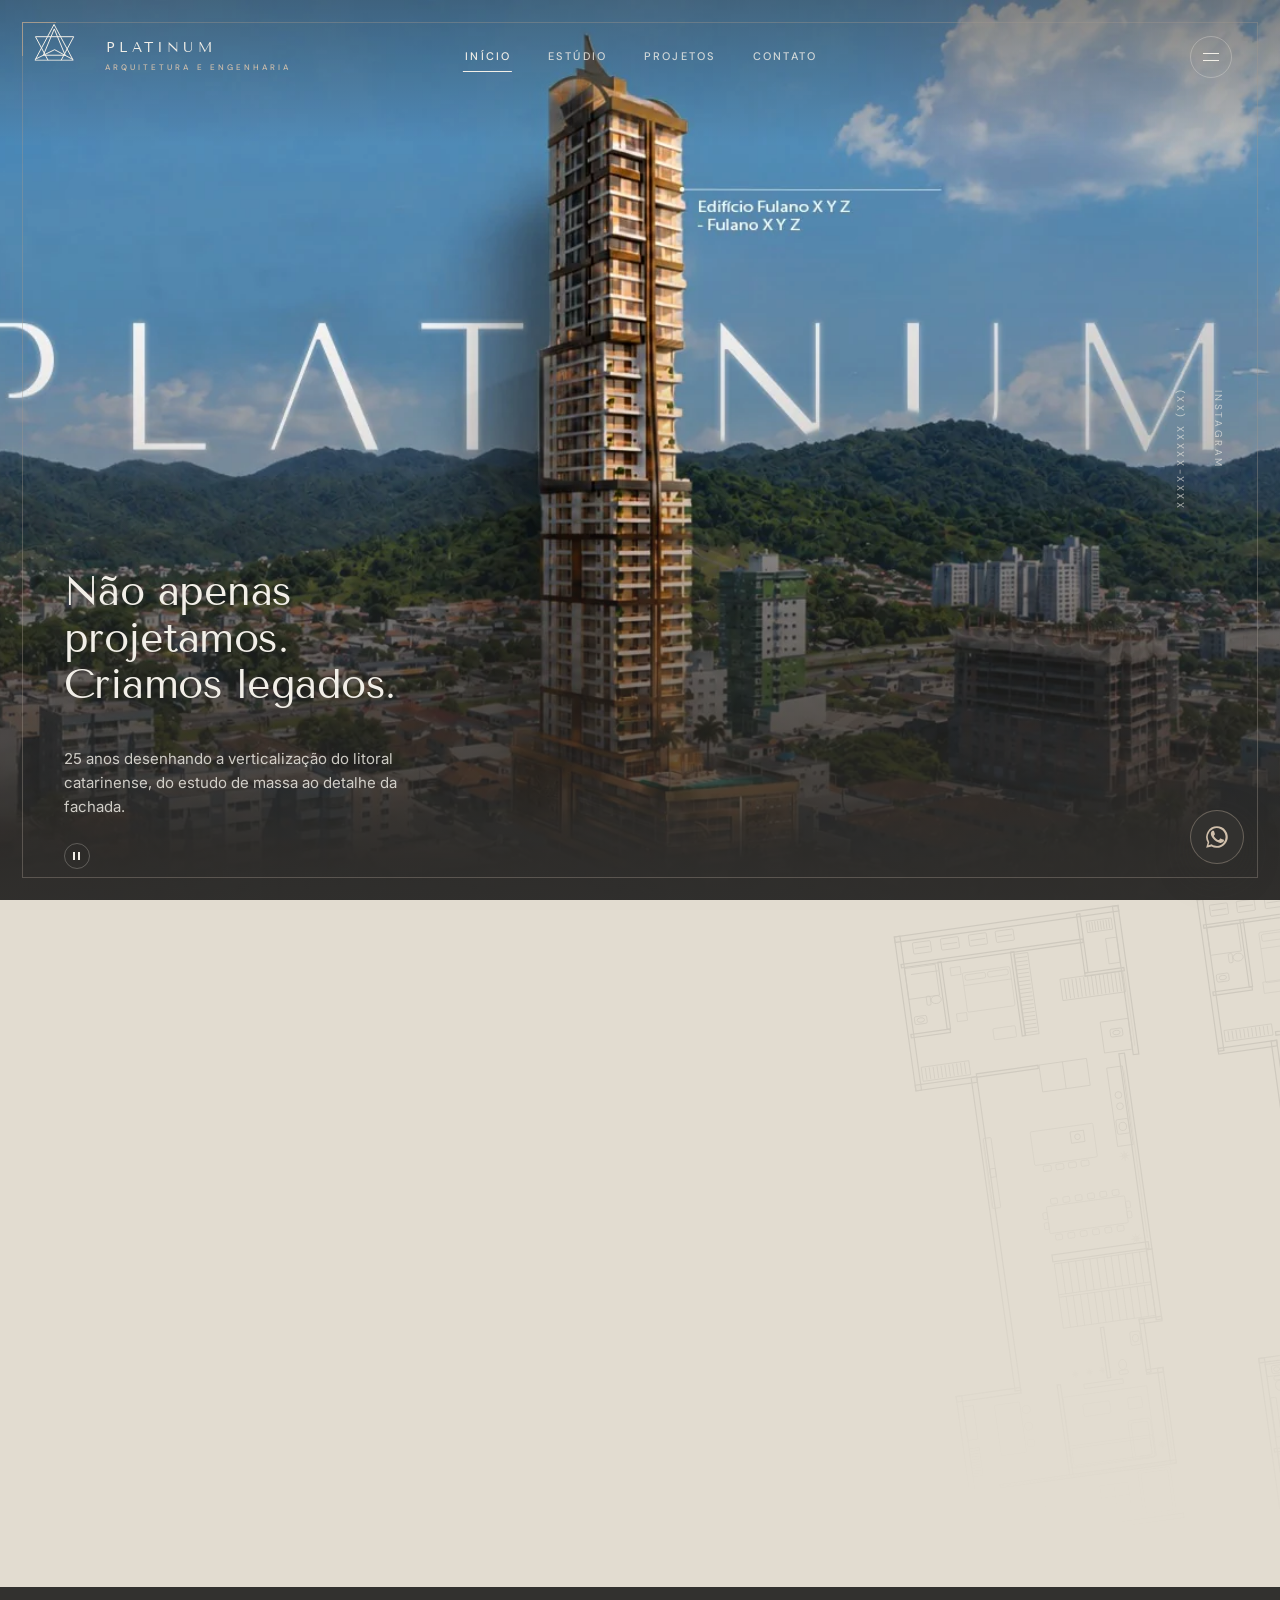
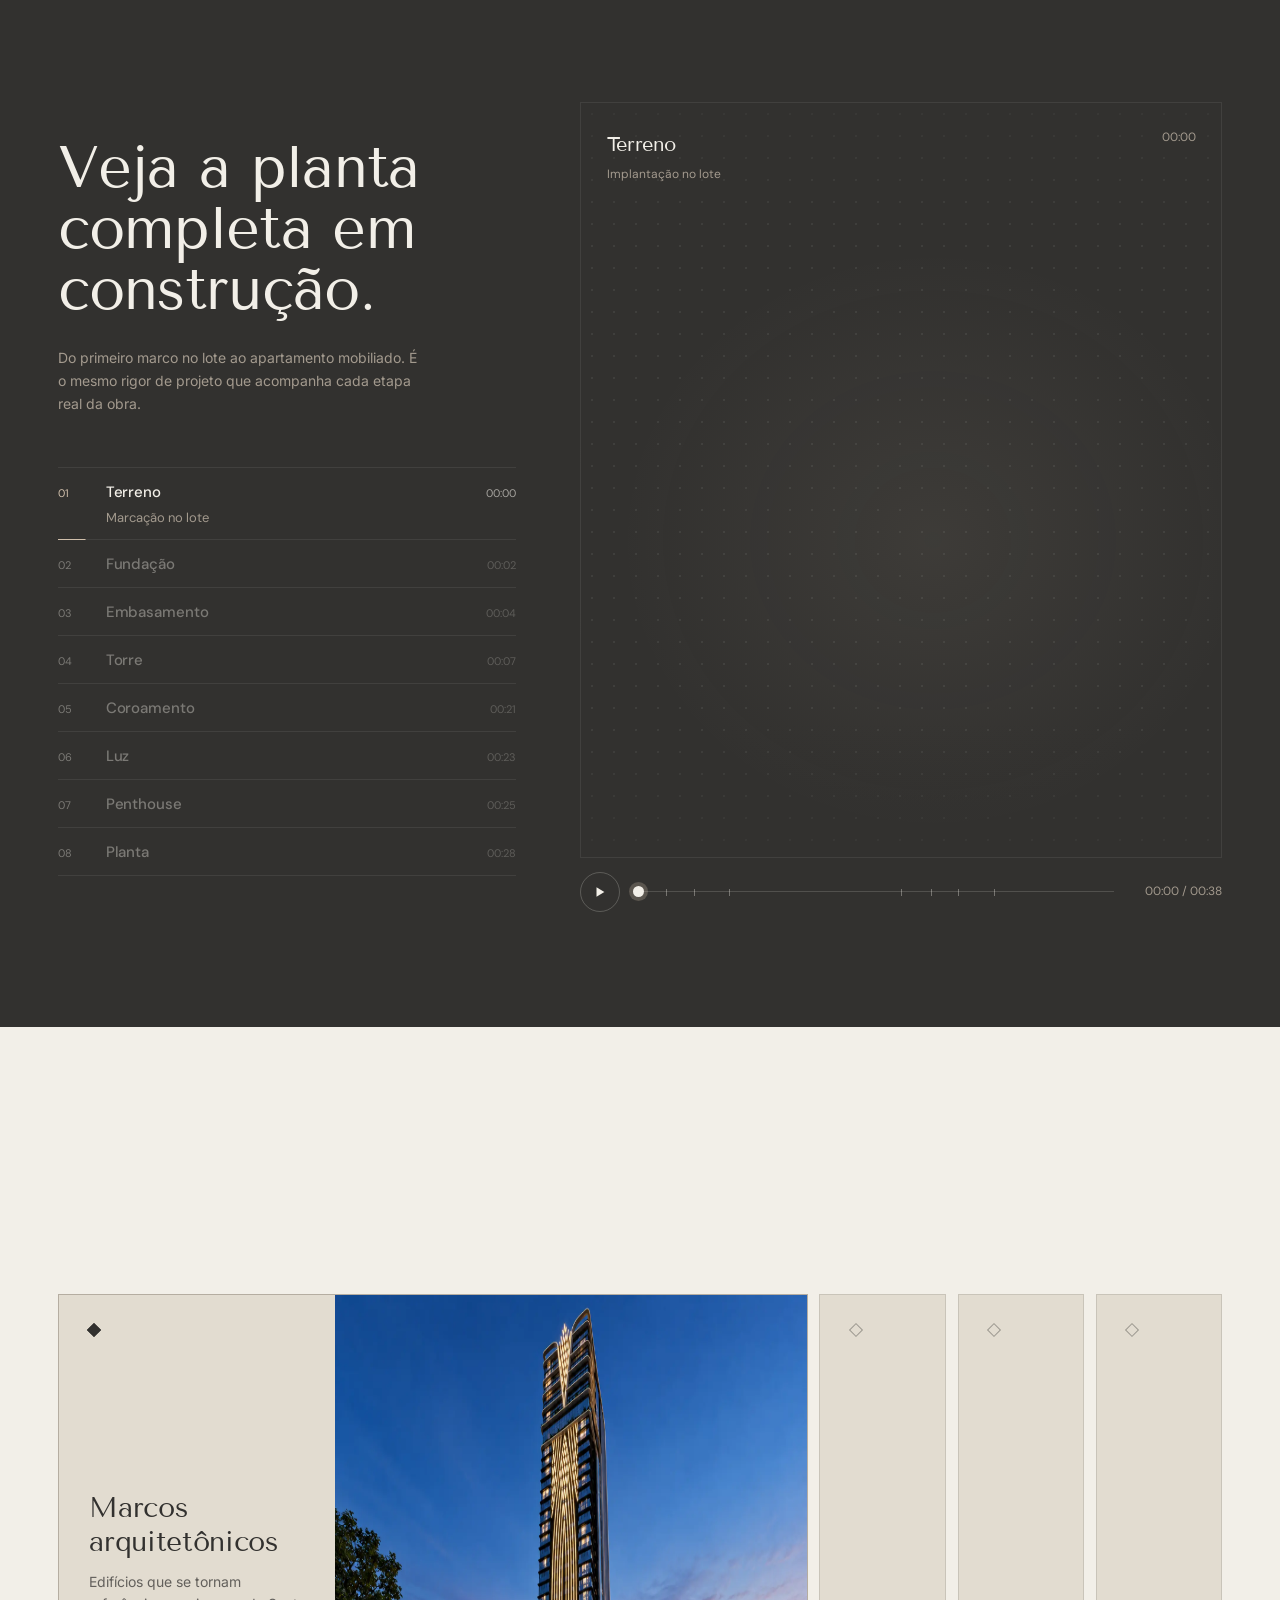
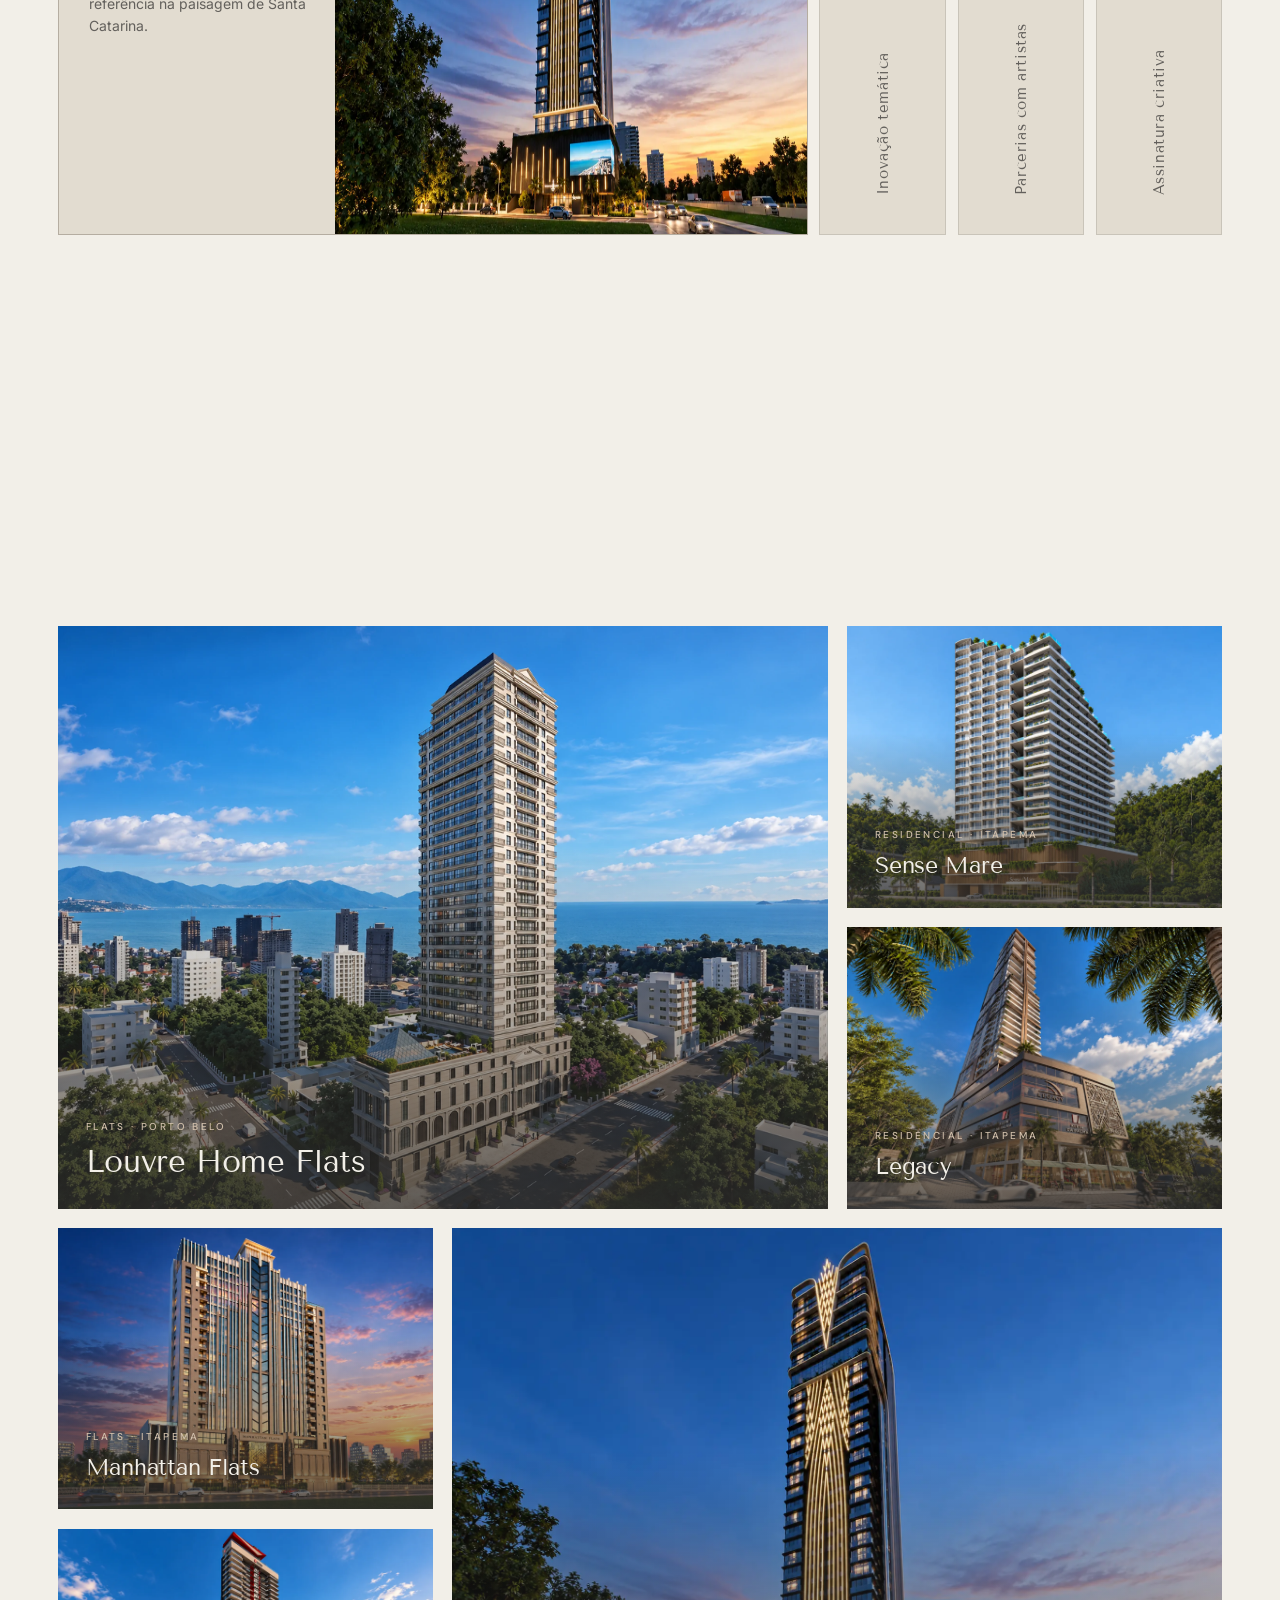
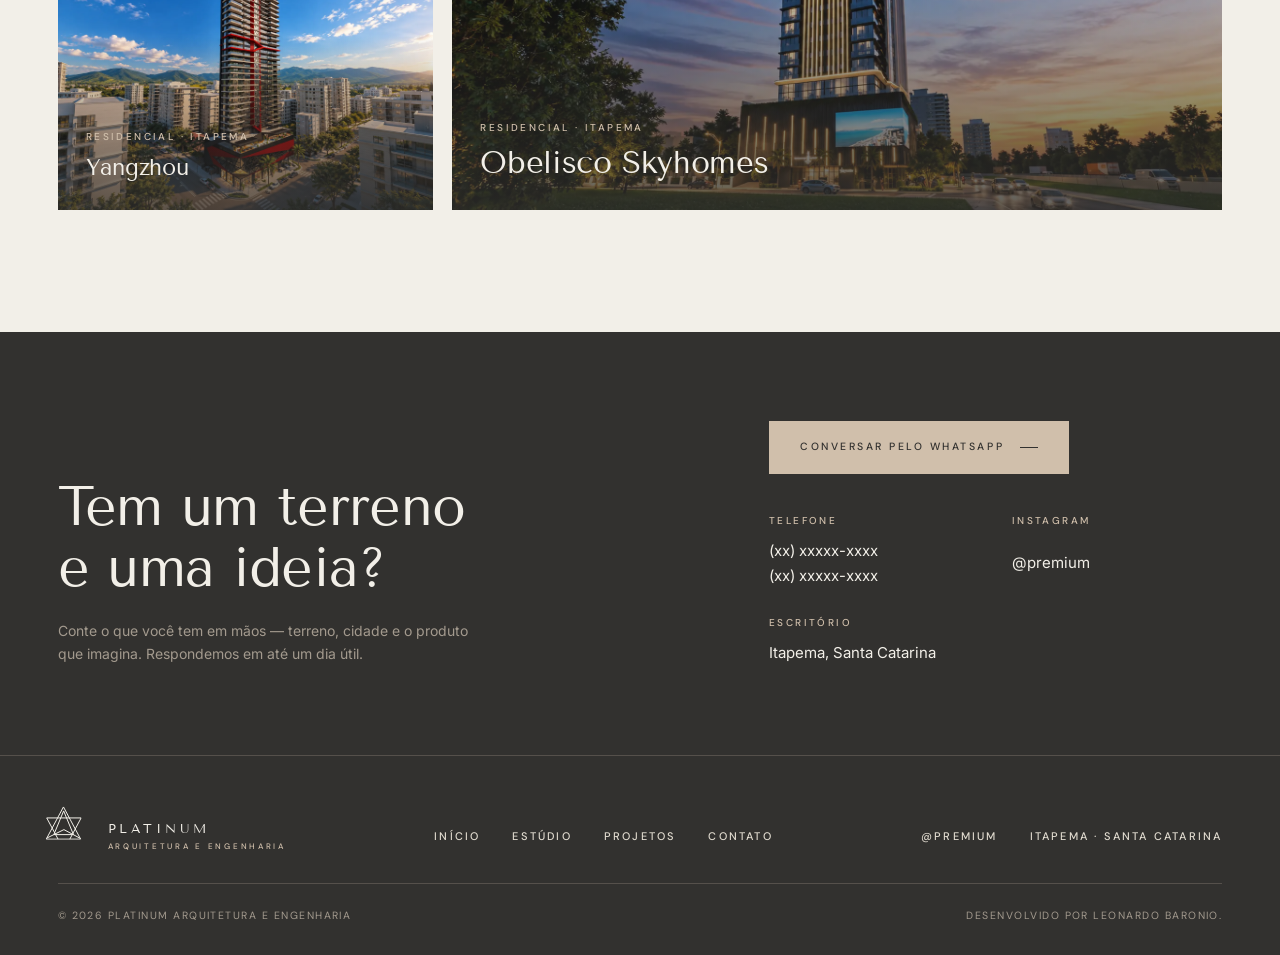
==== commit 07676098: "Otimizando e tirando 'lote' da construção" ====
--- a/index.html
+++ b/index.html
@@ -23,7 +23,7 @@
 <body>
 
 <svg width="0" height="0" style="position:absolute" aria-hidden="true" focusable="false">
-  <!-- marca em vetor: mesma geometria da logo original (img/marca.png); traço de 1px em qualquer tamanho -->
+  <!-- marca em vetor: mesma geometria da logo original (img/marca.webp); traço de 1px em qualquer tamanho -->
   <symbol id="logo" viewBox="219 243 642 594"><path d="M535.3 252.6L842.2 827.5L228.4 827.5Z" vector-effect="non-scaling-stroke"/><path d="M236.8 449.1L850.6 449.1L648.8 827.5M438.8 827.5L236.8 449.1" vector-effect="non-scaling-stroke"/><path d="M538.6 323.5L713.6 746.5L363.6 746.6Z" vector-effect="non-scaling-stroke"/><path d="M238.6 808.4L543.7 657.5L834.8 813.6" vector-effect="non-scaling-stroke"/></symbol>
 </svg>
 
@@ -31,7 +31,7 @@
 
 <div id="pre">
   <div class="pre-in">
-    <div class="pre-mark"><img src="img/marca.png" alt="PLATINUM" width="642" height="594"></div>
+    <div class="pre-mark"><img src="img/marca.webp" alt="PLATINUM" width="642" height="594"></div>
     <div class="pre-name">PLATINUM</div>
     <div class="pre-bar"><i></i></div>
   </div>
@@ -39,7 +39,7 @@
 
 <div id="curtain">
   <div class="panels"><i></i><i></i><i></i><i></i><i></i></div>
-  <div class="cur-mark"><img src="img/marca.png" alt="" width="642" height="594"></div>
+  <div class="cur-mark"><img src="img/marca.webp" alt="" width="642" height="594"></div>
 </div>
 
 <header id="hd">
@@ -142,7 +142,7 @@
             <div class="obra-plan">
               <div class="pl-zoom">
                 <div class="pl-box pl-lines"></div>
-                <div class="pl-box pl-realbox"><img class="pl-real" src="img/obra/planta-real.png" alt="Planta real da Penthouse, Rua 120" width="550" height="807" decoding="async"></div>
+                <div class="pl-box pl-realbox"><img class="pl-real" src="img/obra/planta-real.webp" alt="Planta real da Penthouse, Rua 120" width="550" height="807" decoding="async"></div>
               </div>
               <div class="pl-tools" role="group" aria-label="Zoom da planta">
                 <button type="button" class="pl-zb" data-z="out" aria-label="Diminuir zoom"><svg viewBox="0 0 16 16" aria-hidden="true"><path d="M3.5 8h9" stroke="currentColor" stroke-width="1.4"/></svg></button>
@@ -152,7 +152,7 @@
               <button class="pl-btn" type="button" aria-pressed="false"><svg viewBox="0 0 16 16" aria-hidden="true"><rect x="1.5" y="2.5" width="13" height="11" fill="none" stroke="currentColor" stroke-width="1.2"/><path d="M1.5 11l4-4 3 3 2-2 4 4" fill="none" stroke="currentColor" stroke-width="1.2"/></svg><span>Imagem real</span></button>
             </div>
             <div class="obra-hud" aria-live="polite">
-              <div class="hud-l"><b id="hudPhase">Terreno</b><span id="hudA">Cota ±0,00 m</span><span id="hudB">Lote</span></div>
+              <div class="hud-l"><b id="hudPhase">Terreno</b><span id="hudA" style="display:none"></span><span id="hudB">Lote</span></div>
               <div class="hud-r"><i></i><span id="hudTime">00:00</span></div>
             </div>
           </div>
--- a/css/style.css
+++ b/css/style.css
@@ -213,13 +213,6 @@
 /* ---------- hero: video rodando sozinho ---------- */
 .hero{height:100svh;min-height:600px;padding:0;position:relative;overflow:hidden;display:flex;align-items:flex-end}
 .hero-media{position:absolute;inset:0;background:var(--grafite)}
-.hero-media video{
-  width:100%;height:100%;object-fit:cover;display:block;
-  transform:scale(1.04);            /* corta a borda do encode, evita linha preta */
-}
-.hero-media::after{content:'';position:absolute;inset:0;pointer-events:none;
-  background:linear-gradient(180deg,rgba(50,49,47,.72) 0%,rgba(50,49,47,.18) 38%,rgba(50,49,47,.9) 100%),
-             linear-gradient(90deg,rgba(50,49,47,.62),transparent 60%)}
 .hero-in{position:relative;z-index:2;width:100%;padding:0 calc(var(--gut) + 6px) clamp(60px,9vh,110px)}
 .hero h1{font-size:clamp(28px,3.2vw,46px);line-height:1.14;max-width:15ch}
 .hero .kicker{margin-bottom:26px}
@@ -269,7 +262,6 @@
 
 .m-text .btn{margin-top:clamp(36px,4vw,52px)}
 
-.lead{font-family:var(--f-title);font-size:clamp(21px,2.3vw,33px);line-height:1.4;font-weight:400;letter-spacing:-.01em;color:var(--acc-tx);max-width:26ch}
 /* revelação: corte diagonal varrendo da esquerda p/ direita, escala 1.05 → 1 */
 .diag{clip-path:polygon(0 0,0 0,-72% 100%,-72% 100%);transition:clip-path 1.1s var(--ease-io)}
 .diag.rv{clip-path:polygon(0 0,172% 0,100% 100%,0 100%)}
@@ -641,7 +633,6 @@
 .filters button{font-family:var(--f-sub);font-size:10.5px;font-weight:500;letter-spacing:.2em;text-transform:uppercase;padding:11px 20px;border:1px solid var(--line-2);transition:.4s var(--ease)}
 .filters button:hover{border-color:var(--grafite);background:var(--linho)}
 .filters button.on{background:var(--grafite);color:var(--creme);border-color:var(--grafite)}
-.card.hide-f{display:none}
 
 .search{position:relative;display:flex;align-items:center;gap:12px;min-width:min(300px,100%);
   border-bottom:1px solid var(--line-2);padding:10px 0;transition:border-color .4s var(--ease)}
@@ -668,13 +659,6 @@
 
 .page-head{padding-top:calc(var(--frame) + 150px)}
 .page-head h1{font-size:clamp(40px,7vw,110px)}
-.two{display:grid;grid-template-columns:1fr 1fr;gap:clamp(30px,5vw,90px);align-items:center}
-@media(max-width:900px){.two{grid-template-columns:1fr}}
-.vals{display:grid;grid-template-columns:repeat(3,1fr);gap:clamp(20px,3vw,50px);margin-top:60px}
-.vals article{border-top:1px solid var(--line);padding-top:24px}
-.vals h3{font-size:19px;font-weight:400;margin-bottom:12px}
-.vals p{font-size:13.5px}
-@media(max-width:820px){.vals{grid-template-columns:1fr}}
 
 /* ============================================================
    ESTÚDIO
--- a/css/hero.css
+++ b/css/hero.css
@@ -2,13 +2,11 @@
    HERO PLATINUM — cenas em sequência (a palavra já vem nos vídeos)
    ============================================================ */
 .hero{isolation:isolate}
-.hero-media::after{display:none}                 /* o escurecimento agora é o .hero-shade */
 
 /* cenas (vídeo ou demo) empilhadas, uma aparece por vez */
 .hs{position:absolute;inset:0;opacity:0;transition:opacity 1.6s var(--ease-io)}
 .hs.on{opacity:1}
 .hs video,.hs img{position:absolute;inset:0;width:100%;height:100%;object-fit:cover;display:block}
-.hs video,.hs img{transform:none}
 .hs.int::after{content:'';position:absolute;inset:0;background:linear-gradient(180deg,rgba(50,49,47,.55),rgba(50,49,47,.1) 45%)}
 
 .hero-in{transition:opacity 1.2s var(--ease-io)}
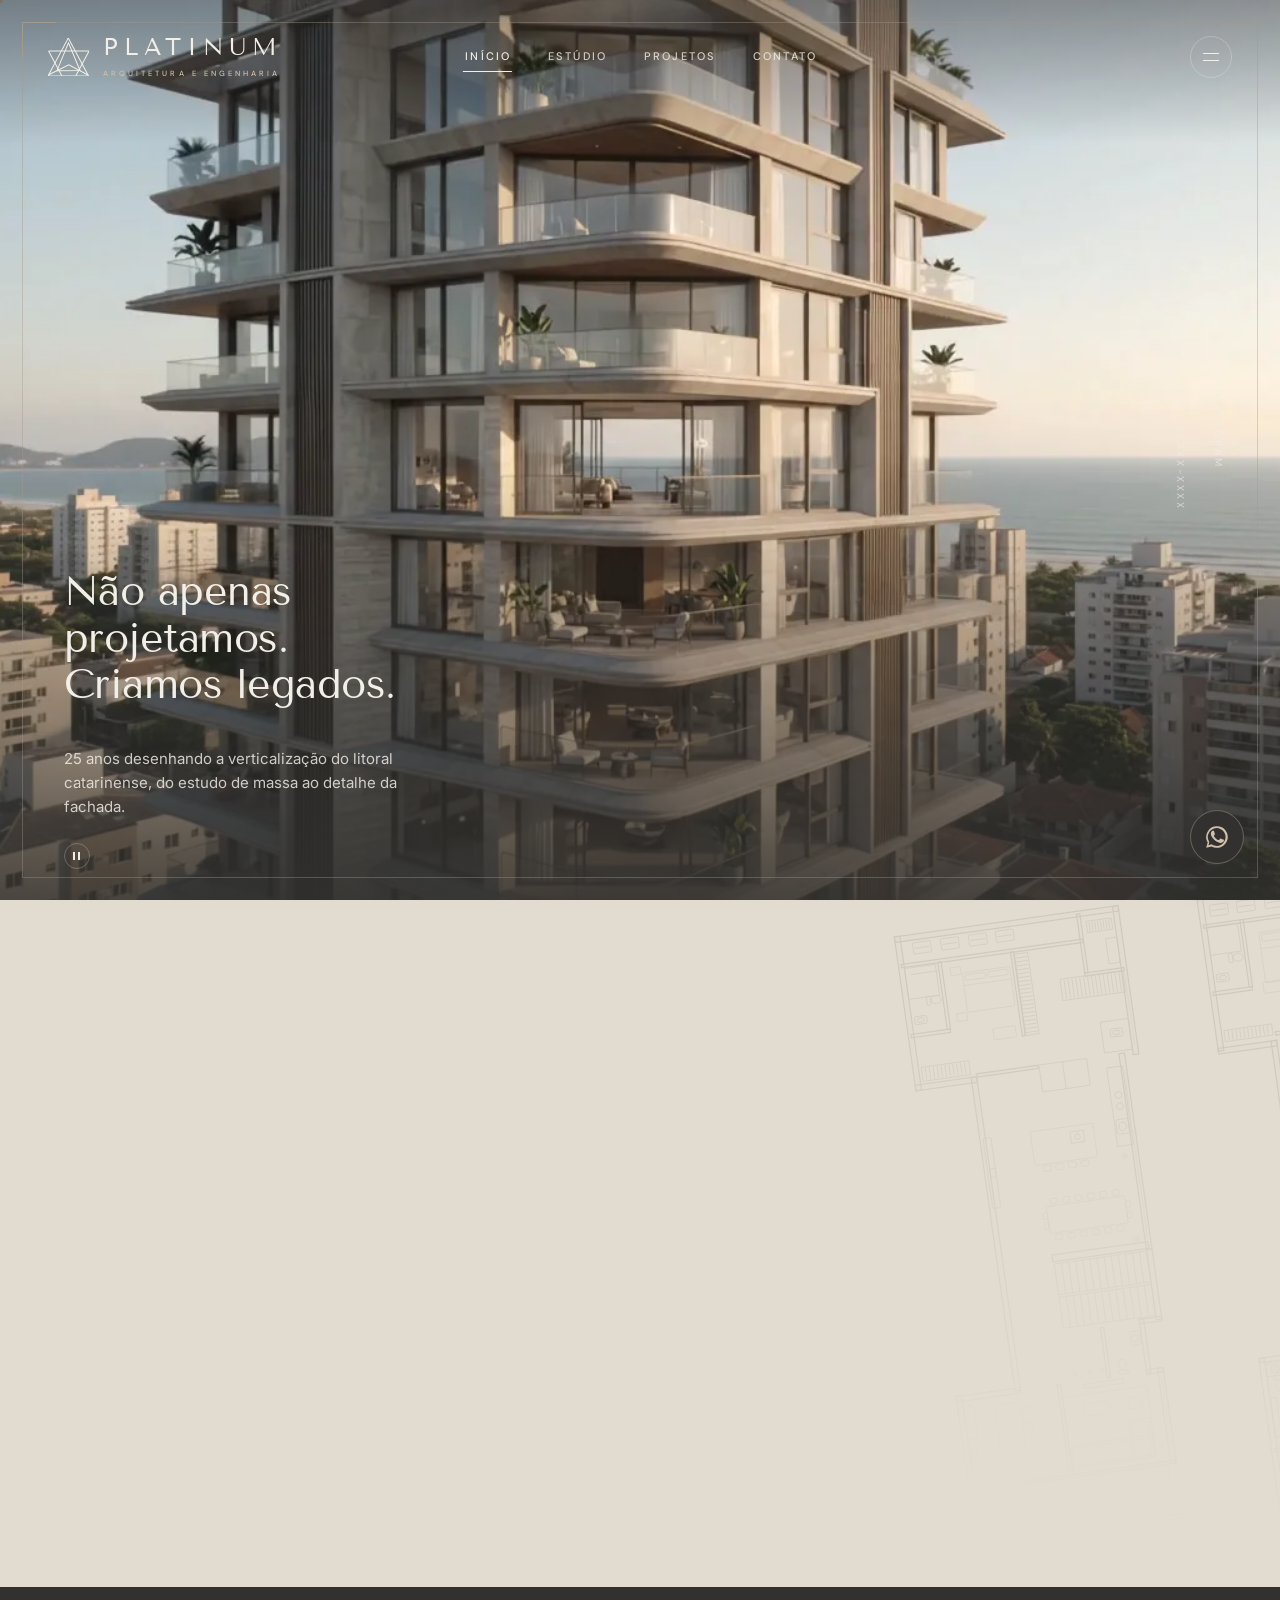
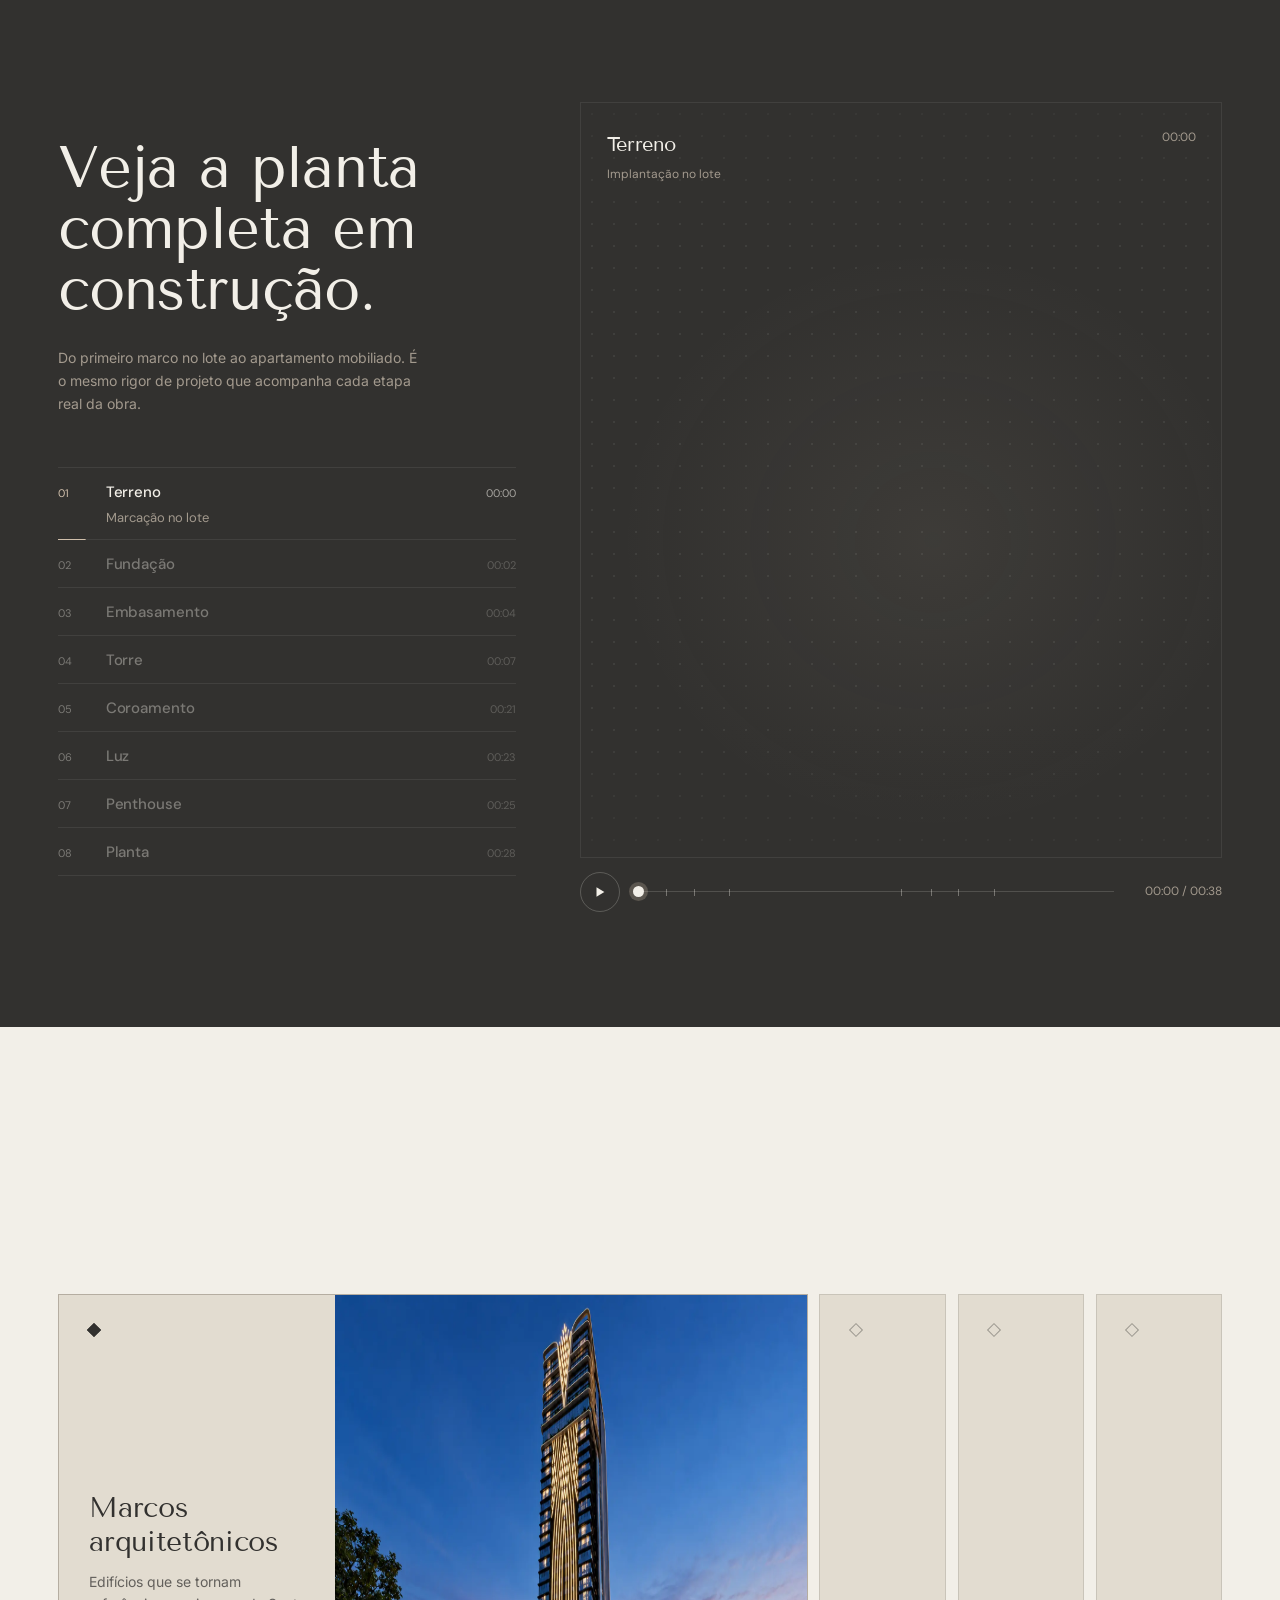
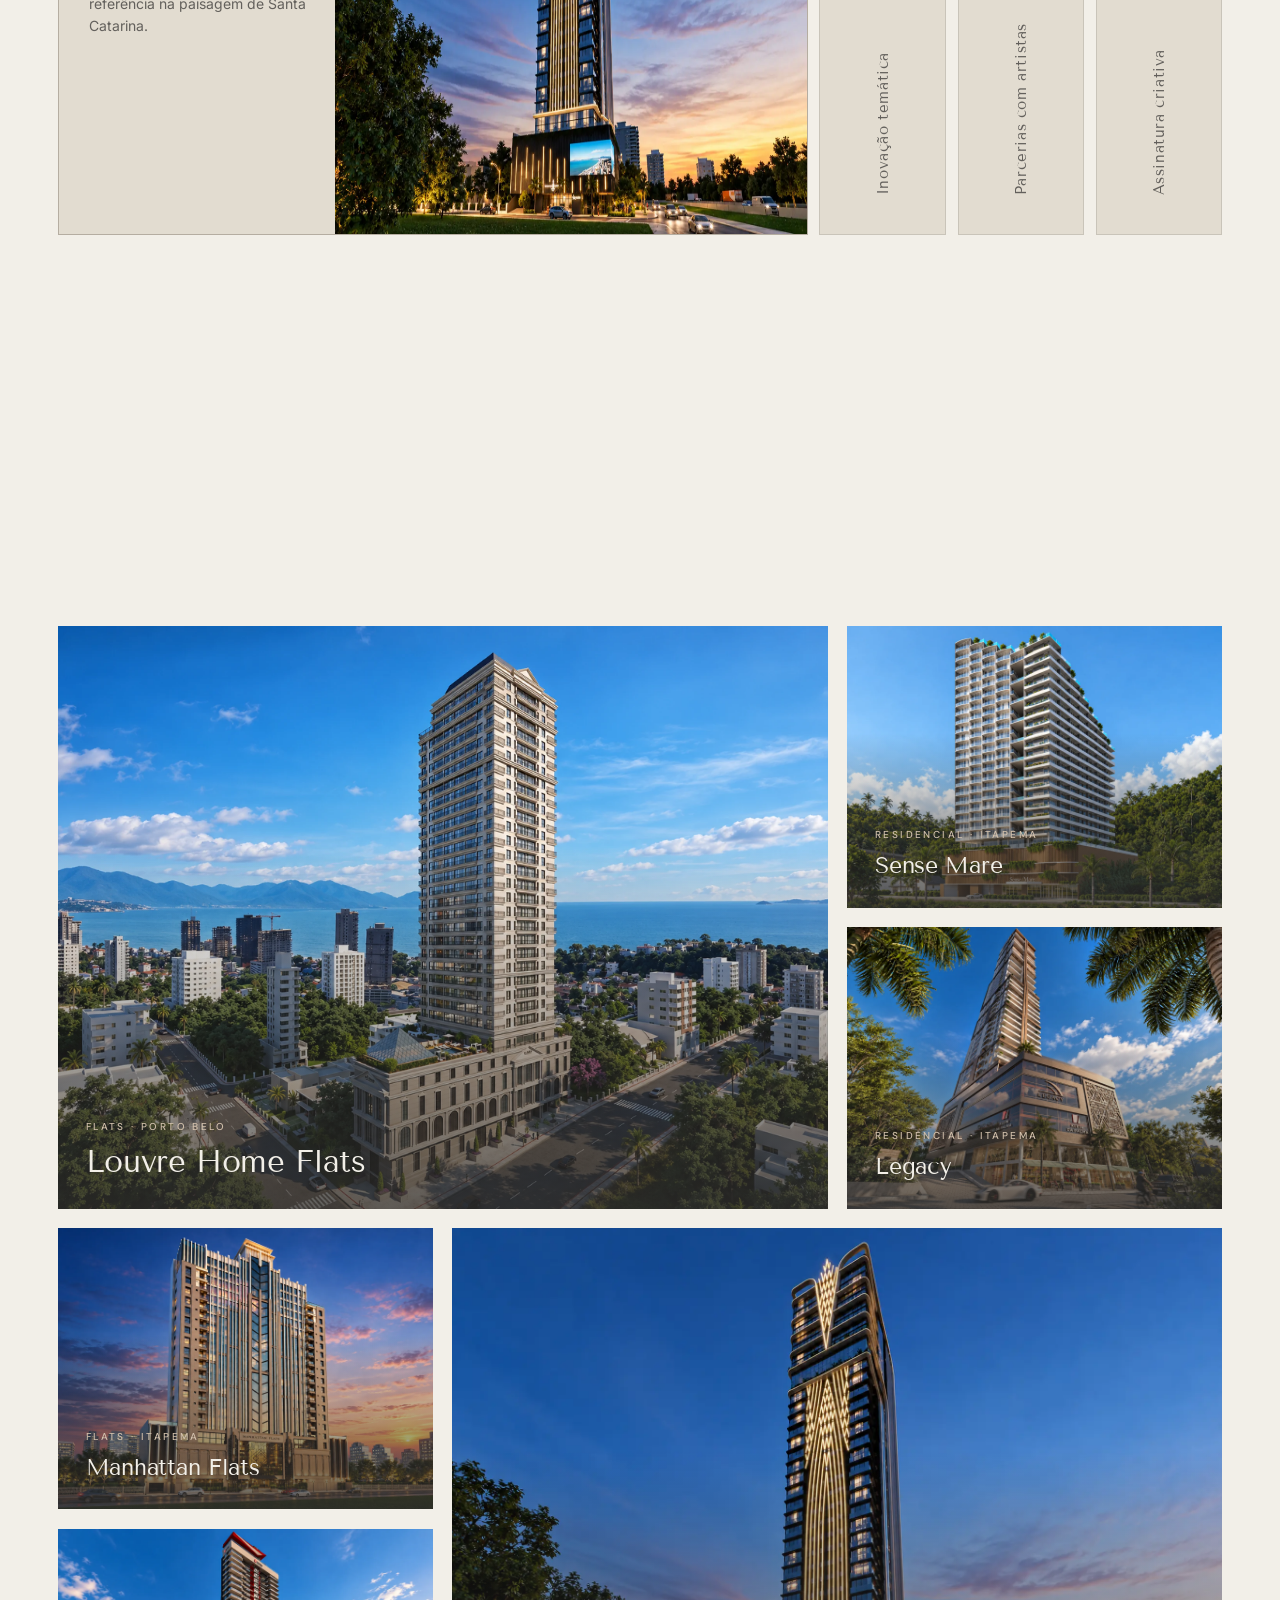
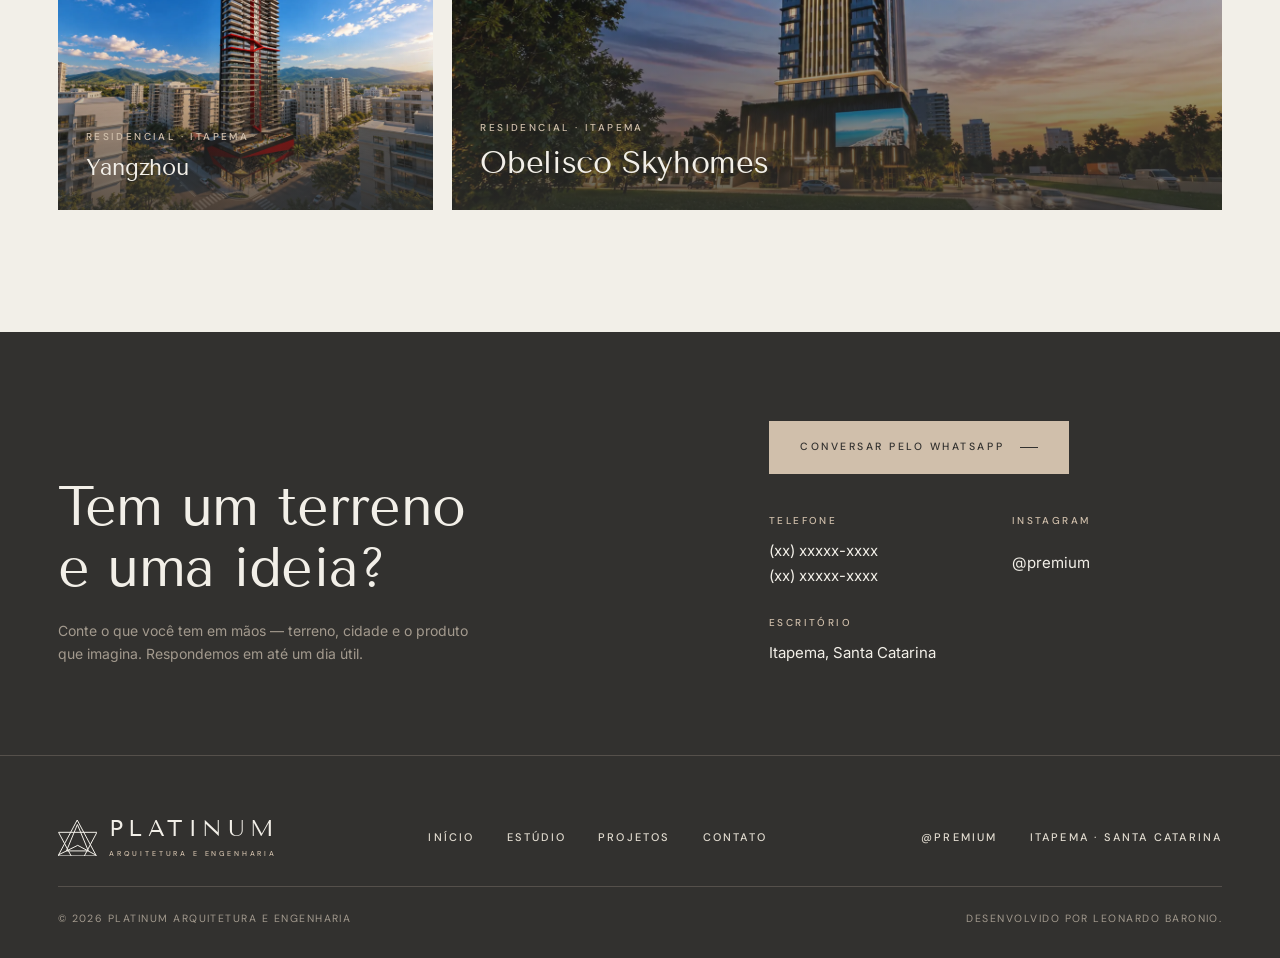
==== commit cc2415ca: "Ajustes que o Dudu pediu - whats" ====
--- a/index.html
+++ b/index.html
@@ -25,9 +25,17 @@
 <svg width="0" height="0" style="position:absolute" aria-hidden="true" focusable="false">
   <!-- marca em vetor: mesma geometria da logo original (img/marca.webp); traço de 1px em qualquer tamanho -->
   <symbol id="logo" viewBox="219 243 642 594"><path d="M535.3 252.6L842.2 827.5L228.4 827.5Z" vector-effect="non-scaling-stroke"/><path d="M236.8 449.1L850.6 449.1L648.8 827.5M438.8 827.5L236.8 449.1" vector-effect="non-scaling-stroke"/><path d="M538.6 323.5L713.6 746.5L363.6 746.6Z" vector-effect="non-scaling-stroke"/><path d="M238.6 808.4L543.7 657.5L834.8 813.6" vector-effect="non-scaling-stroke"/></symbol>
+  <!-- marca recortada no desenho (sem margem): o centro da caixa é o centro da logo, então ela gira no próprio eixo
+       e a ponta de cima / a base encostam exatamente no topo do PLATINUM e na base do subtítulo -->
+  <symbol id="logo-tight" viewBox="228 252 623 576"><path d="M535.3 252.6L842.2 827.5L228.4 827.5Z" vector-effect="non-scaling-stroke"/><path d="M236.8 449.1L850.6 449.1L648.8 827.5M438.8 827.5L236.8 449.1" vector-effect="non-scaling-stroke"/><path d="M538.6 323.5L713.6 746.5L363.6 746.6Z" vector-effect="non-scaling-stroke"/><path d="M238.6 808.4L543.7 657.5L834.8 813.6" vector-effect="non-scaling-stroke"/></symbol>
+  <!-- nome: PLATINUM e ARQUITETURA E ENGENHARIA com a MESMA largura (textLength), como na marca oficial.
+       Topo do P = y 0 · base do subtítulo = y 72 (mesma altura da marca) -->
+  <symbol id="wordmark" viewBox="0 0 330 72"><text x="0" y="32" textLength="330" lengthAdjust="spacing" class="wm-1">PLATINUM</text><text x="0" y="72" textLength="330" lengthAdjust="spacing" class="wm-2">ARQUITETURA E ENGENHARIA</text></symbol>
 </svg>
 
 <div class="frame"></div>
+<div class="cur" aria-hidden="true"></div>
+<div class="cur-r" aria-hidden="true"><span>VER</span></div>
 
 <div id="pre">
   <div class="pre-in">
@@ -38,14 +46,15 @@
 </div>
 
 <div id="curtain">
-  <div class="panels"><i></i><i></i><i></i><i></i><i></i></div>
-  <div class="cur-mark"><img src="img/marca.webp" alt="" width="642" height="594"></div>
+  <!-- uma camada só, em grafite, com a logo clara por cima (antes eram 5 faixas em dois tons) -->
+  <div class="panels"><i></i></div>
+  <div class="cur-mark"><img src="img/marca-clara.png" alt="" width="642" height="594"></div>
 </div>
 
 <header id="hd">
-  <a href="#/" class="brand" data-link>
-    <svg class="mk brand-mark" viewBox="219 243 642 594" aria-hidden="true"><use href="#logo"/></svg>
-    <span><b>PLATINUM</b><small>ARQUITETURA E ENGENHARIA</small></span>
+  <a href="#/" class="brand lockup" data-link aria-label="PLATINUM Arquitetura e Engenharia — início">
+    <svg class="mk brand-mark" viewBox="0 0 623 576" aria-hidden="true"><use href="#logo-tight"/></svg>
+    <svg class="brand-name" viewBox="0 0 330 72" role="img" aria-label="PLATINUM Arquitetura e Engenharia"><use href="#wordmark"/></svg>
   </a>
   <nav class="nav">
     <a href="#/" data-link data-route="home">Início</a>
@@ -82,7 +91,8 @@
 
   <div class="hero" id="hero">
     <!-- ===== HERO PLATINUM (css/hero.css + js/hero.js; cenas configuradas no topo de hero.js) =====
-         3 cenas em sequência: vídeo 1 → imagem 2 → interno. A palavra PLATINUM já vem nos arquivos. -->
+         Por enquanto só o vídeo (img/hero.mp4) com o texto à esquerda. As duas imagens continuam
+         na pasta img/hero/ e no topo de js/hero.js, só desligadas (HERO_SO_VIDEO). -->
     <div class="hero-media" id="heroScenes" aria-hidden="true"></div>
     <div class="hero-shade" aria-hidden="true"></div>
     <div class="hero-prog" id="heroProg">
@@ -187,7 +197,7 @@
           <div class="dif-body" id="difP1" role="region" aria-labelledby="difB1"><h3>Marcos arquitetônicos</h3><p>Edifícios que se tornam referência na paisagem de Santa Catarina.</p></div>
         </article>
         <article class="dif" style="--ar:0.8">
-          <figure class="dif-media"><img src="img/yangzhou/01.webp" alt="" loading="lazy" width="1000" height="1250"></figure>
+          <figure class="dif-media"><img src="img/yangzhou/capa.webp" alt="" loading="lazy" width="1000" height="1250"></figure>
           <button class="dif-btn" id="difB2" type="button" aria-expanded="false" aria-controls="difP2"><i class="dif-ic" aria-hidden="true"></i><span class="dif-v">Inovação temática</span></button>
           <div class="dif-body" id="difP2" role="region" aria-labelledby="difB2"><h3>Inovação temática</h3><p>Cada torre parte de um conceito próprio, e não de um repertório repetido.</p></div>
         </article>
@@ -211,7 +221,7 @@
         <div>
           <h2 class="up" style="margin-top:24px">Projetos em destaque</h2>
         </div>
-        <a href="#/projetos" data-link class="btn up"><span>Ver os 6 projetos</span><i></i></a>
+        <a href="#/projetos" data-link class="btn up"><span>Ver todos os projetos</span><i></i></a>
       </div>
       <div class="mosaic" id="homeGrid"></div>
     </div>
@@ -281,6 +291,20 @@
     </div>
   </section>
 
+  <!-- ===== EQUIPE: foto da equipe PLATINUM =====
+       Foto: img/estudio/equipe.webp (2400 x 1600 px, 3:2, qualidade 82).
+       Enquanto o arquivo não existir aparece um quadro neutro no lugar. Enquadramento: --pos no <img>. -->
+  <section class="st-team">
+    <div class="wrap">
+      <figure class="st-team-fig clip">
+        <img src="img/estudio/equipe.webp" alt="Equipe PLATINUM Arquitetura e Engenharia" width="2400" height="1600" loading="lazy" decoding="async"
+             onerror="this.parentNode.classList.add('vazio')">
+        <div class="st-team-vazio" aria-hidden="true"><svg class="mk" viewBox="0 0 623 576"><use href="#logo-tight"/></svg><span>Foto da equipe</span></div>
+      </figure>
+      <div class="st-team-cap up"><span>A equipe PLATINUM</span><span>Itapema · Santa Catarina</span></div>
+    </div>
+  </section>
+
   <section class="numeros st-numeros">
     <div class="wrap">
       <div class="stats" id="statsEstudio">
@@ -302,8 +326,6 @@
       </ol>
     </div>
   </section>
-
-  <div class="band outline"><div class="track" id="band2"></div></div>
 
   <section class="st-cta st-par" aria-label="Legacy, Itapema">
     <img class="st-par-img" src="img/legacy/capa.webp" alt="" width="2048" height="1493" loading="lazy" decoding="async" style="--pos:center 40%">
@@ -348,7 +370,7 @@
 
 <footer>
   <div class="f-top">
-    <a href="#/" class="f-brand" data-link><svg class="mk" viewBox="219 243 642 594" aria-hidden="true"><use href="#logo"/></svg><span>PLATINUM<small>Arquitetura e Engenharia</small></span></a>
+    <a href="#/" class="f-brand lockup" data-link aria-label="PLATINUM Arquitetura e Engenharia — início"><svg class="mk brand-mark" viewBox="0 0 623 576" aria-hidden="true"><use href="#logo-tight"/></svg><svg class="brand-name" viewBox="0 0 330 72" aria-hidden="true"><use href="#wordmark"/></svg></a>
     <nav class="f-nav" aria-label="Rodapé">
       <a href="#/" data-link>Início</a>
       <a href="#/estudio" data-link>Estúdio</a>
--- a/css/style.css
+++ b/css/style.css
@@ -86,6 +86,19 @@
 @media(max-width:820px){.frame{display:none}}
 
 
+/* ---------- cursor: bolinha + anel (igual ao rs-concept; js em site.js) ---------- */
+.cur,.cur-r{position:fixed;top:0;left:0;pointer-events:none;z-index:400;border-radius:50%;mix-blend-mode:difference;display:none}
+body.has-cur .cur,body.has-cur .cur-r{display:block}
+.cur{width:6px;height:6px;background:var(--creme);margin:-3px 0 0 -3px;transition:opacity .3s}
+.cur-r{width:44px;height:44px;border:1px solid rgba(242,239,232,.6);margin:-22px 0 0 -22px;
+  transition:width .35s var(--ease),height .35s var(--ease),margin .35s var(--ease),opacity .3s,background .35s,border-color .35s}
+body.cur-lg .cur-r{width:96px;height:96px;margin:-48px 0 0 -48px;border-color:transparent;background:rgba(208,191,171,.92);mix-blend-mode:normal}
+body.cur-lg .cur{opacity:0}
+.cur-r span{position:absolute;inset:0;display:grid;place-items:center;font-family:var(--f-sub);font-size:9px;font-weight:500;letter-spacing:.22em;text-indent:.22em;color:var(--grafite);opacity:0;transition:opacity .25s}
+body.cur-lg .cur-r span{opacity:1}
+body.cur-off .cur,body.cur-off .cur-r{opacity:0}
+@media(hover:none),(pointer:coarse){.cur,.cur-r{display:none!important}}
+
 /* ---------- preloader (logo original, em preto sobre o creme) ---------- */
 #pre{position:fixed;inset:0;z-index:300;background:var(--creme);display:grid;place-items:center;transition:opacity .6s .35s,visibility .6s .35s}
 #pre.gone{opacity:0;visibility:hidden}
@@ -101,22 +114,18 @@
 
 /* ---------- cortina de transição entre páginas ---------- */
 #curtain{position:fixed;inset:0;z-index:150;pointer-events:none}
-#curtain .panels{position:absolute;inset:0;display:grid;grid-template-columns:repeat(5,1fr);overflow:hidden}
-#curtain .panels i{background:var(--linho);width:calc(100% + 1px);transform:scaleY(0);transform-origin:bottom;
-  transition:transform .78s var(--ease-io);will-change:transform}
-#curtain .panels i:nth-child(even){background:var(--creme)}
+/* uma camada só, em grafite (contraste com a logo clara) — sem faixas */
+#curtain .panels{position:absolute;inset:0;display:grid;overflow:hidden}
+#curtain .panels i{background:var(--grafite);width:100%;transform:scaleY(0);transform-origin:bottom;
+  transition:transform .9s var(--ease-io);will-change:transform}
 #curtain.in .panels i{transform:scaleY(1);transform-origin:bottom}
 #curtain.out .panels i{transform:scaleY(0);transform-origin:top;transition-duration:.72s}
-#curtain .panels i:nth-child(2){transition-delay:.07s}
-#curtain .panels i:nth-child(3){transition-delay:.14s}
-#curtain .panels i:nth-child(4){transition-delay:.21s}
-#curtain .panels i:nth-child(5){transition-delay:.28s}
 #curtain .cur-mark{position:absolute;inset:0;display:grid;place-items:center}
-/* a logo gira 90° ao entrar, como o quadrado antigo */
-#curtain .cur-mark img{width:clamp(120px,12vw,170px);opacity:0;transform:scale(.72) rotate(-90deg);
+/* a logo gira 180° no próprio eixo ao entrar */
+#curtain .cur-mark img{width:clamp(110px,10vw,150px);opacity:0;transform:scale(.8) rotate(-180deg);
   transition:opacity .5s var(--ease),transform .9s var(--ease)}
 #curtain.in .cur-mark img{opacity:1;transform:scale(1) rotate(0deg);transition-delay:.42s}
-#curtain.out .cur-mark img{opacity:0;transform:scale(1.1) rotate(20deg);transition-duration:.35s}
+#curtain.out .cur-mark img{opacity:0;transform:scale(1.04);transition-duration:.35s}
 
 /* ---------- header: claro sobre foto escura; grafite sobre fundo claro ou ao rolar ---------- */
 header{position:fixed;top:0;left:0;right:0;z-index:80;padding:calc(var(--frame) + 14px) calc(var(--frame) + 26px);
@@ -129,11 +138,15 @@
 header.solid{background:rgba(242,239,232,.9);-webkit-backdrop-filter:blur(10px);backdrop-filter:blur(10px);
   padding-top:calc(var(--frame) + 6px);padding-bottom:14px;box-shadow:0 1px 0 rgba(50,49,47,.08)}
 body.menu-open header{--hd-fg:var(--creme);--hd-2:var(--areia);--hd-line:rgba(242,239,232,.3);background:transparent;box-shadow:none;-webkit-backdrop-filter:none;backdrop-filter:none}
-.brand{display:flex;align-items:center;gap:14px}
-.brand-mark{width:40px;height:auto;aspect-ratio:642/594;transition:transform .7s var(--ease)}
-.brand:hover .brand-mark{transform:rotate(90deg)}
-.brand b{font-family:var(--f-title);font-weight:400;font-size:14px;letter-spacing:.3em;text-indent:.3em;line-height:1;display:block}
-.brand small{display:block;font-family:var(--f-sub);font-size:8px;letter-spacing:.38em;text-indent:.38em;color:var(--hd-2);font-weight:500;margin-top:6px;transition:color .4s}
+/* ---------- lockup (marca + nome), igual à marca oficial ----------
+   --lk-h = altura do conjunto. A marca tem exatamente essa altura: a ponta encosta no topo do
+   PLATINUM e a base na base de ARQUITETURA E ENGENHARIA. As duas linhas têm a mesma largura. */
+.lockup{--lk-h:38px;--lk-2:var(--hd-2);display:flex;align-items:center;gap:calc(var(--lk-h) * .36);line-height:0}
+.lockup .brand-mark{height:var(--lk-h);width:auto;aspect-ratio:623/576;flex:none;transform-origin:50% 50%;transition:transform .9s var(--ease)}
+.lockup:hover .brand-mark,.lockup:focus-visible .brand-mark{transform:rotate(180deg)}
+.lockup .brand-name{height:var(--lk-h);width:auto;aspect-ratio:330/72;flex:none;overflow:visible}
+.wm-1{font-family:var(--f-title);font-size:45.7px;fill:currentColor}
+.wm-2{font-family:var(--f-sub);font-weight:500;font-size:14.3px;fill:var(--lk-2);transition:fill .4s}
 .nav{position:absolute;left:50%;transform:translateX(-50%);display:flex;align-items:center;gap:34px}
 .nav a{font-family:var(--f-sub);font-size:11px;font-weight:500;letter-spacing:.2em;text-indent:.22em;text-transform:uppercase;position:relative;padding:6px 0;opacity:.82;transition:opacity .3s}
 .nav a::after{content:'';position:absolute;left:0;bottom:0;width:100%;height:1px;background:currentColor;transform:scaleX(0);transform-origin:right;transition:transform .45s var(--ease)}
@@ -146,7 +159,12 @@
 .burger i{display:block;width:16px;height:1px;background:currentColor;transition:transform .4s var(--ease),opacity .3s}
 body.menu-open .burger i:first-child{transform:translateY(3.5px) rotate(45deg)}
 body.menu-open .burger i:last-child{transform:translateY(-3.5px) rotate(-45deg)}
-@media(max-width:900px){.nav{display:none}header{padding:20px 20px}header.solid{padding:14px 20px}}
+@media(max-width:900px){
+  .nav{display:none}
+  header{padding:max(24px,env(safe-area-inset-top)) max(28px,env(safe-area-inset-right)) 20px max(28px,env(safe-area-inset-left))}
+  header.solid{padding-top:16px;padding-bottom:14px}
+  .lockup{--lk-h:32px}
+}
 
 #menu{position:fixed;inset:0;z-index:70;background:var(--grafite);
   clip-path:circle(0% at calc(100% - 60px) 60px);transition:clip-path .85s var(--ease-io);
@@ -456,11 +474,7 @@
 /* ---------- footer ---------- */
 footer{background:var(--grafite);border-top:1px solid var(--line);padding:clamp(40px,5vw,64px) var(--gut) 30px}
 .f-top{display:flex;justify-content:space-between;align-items:center;gap:32px;flex-wrap:wrap;padding-bottom:30px;border-bottom:1px solid var(--line)}
-.f-brand{display:flex;align-items:center;gap:14px;color:var(--creme)}
-.f-brand .mk{width:36px;height:auto;aspect-ratio:642/594;transition:transform .7s var(--ease)}
-.f-brand:hover .mk{transform:rotate(90deg)}
-.f-brand span{font-family:var(--f-title);font-size:13px;font-weight:400;letter-spacing:.3em;text-transform:uppercase;line-height:1}
-.f-brand small{display:block;font-family:var(--f-sub);font-size:8px;letter-spacing:.34em;color:var(--areia);font-weight:500;margin-top:6px}
+.f-brand{color:var(--creme);--lk-h:36px;--lk-2:var(--areia)}
 .f-nav{display:flex;gap:clamp(18px,2.5vw,34px);flex-wrap:wrap}
 .f-nav a,.f-meta a,.f-meta span{font-family:var(--f-sub);font-size:11px;font-weight:500;letter-spacing:.2em;text-transform:uppercase;color:var(--linho);transition:color .3s}
 .f-nav a:hover,.f-meta a:hover{color:var(--areia)}
@@ -508,7 +522,9 @@
 .gal-head h2{margin-top:22px;color:var(--grafite)}
 .gal-count{font-family:var(--f-sub);font-size:11.5px;letter-spacing:.28em;color:var(--fg-2);font-variant-numeric:tabular-nums;white-space:nowrap;padding-bottom:6px}
 .gal-count b{font-weight:600;color:var(--grafite)}
-.gal-stage{position:relative;width:min(82vw,1520px);height:min(78svh,calc(min(82vw,1520px) * .625));margin:0 auto;background:var(--creme);overflow:hidden;
+/* largura/altura do quadro: o js (fit() em initGallery) ajusta à proporção de cada foto — sem borda clara */
+.gal-stage{position:relative;width:min(82vw,1520px);height:min(78svh,calc(min(82vw,1520px) * .625));margin:0 auto;background:transparent;overflow:hidden;
+  transition:width .55s var(--ease),height .55s var(--ease);
   touch-action:pan-y;user-select:none;-webkit-user-select:none}
 .gal-stage:focus-visible{outline:2px solid var(--grafite);outline-offset:4px}
 .gal-track{position:absolute;inset:0}
@@ -517,7 +533,7 @@
 .gal-track figure.on{opacity:1;transform:none;pointer-events:auto;z-index:2}
 .gal-track figure.out{opacity:0;transform:translateX(-26px)}
 .gal-stage[data-dir="prev"] .gal-track figure.out{transform:translateX(26px)}
-.gal-track img{width:100%;height:100%;object-fit:contain;cursor:zoom-in}
+.gal-track img{width:100%;height:100%;object-fit:cover;cursor:zoom-in}
 .gal-nav{position:absolute;top:50%;transform:translateY(-50%);z-index:5;width:42px;height:42px;border-radius:50%;
   border:1px solid rgba(50,49,47,.28);background:rgba(242,239,232,.78);color:var(--grafite);display:grid;place-items:center;
   backdrop-filter:blur(4px);transition:border-color .3s,background .3s,color .3s,opacity .3s}
@@ -691,6 +707,17 @@
 .st-big{font-family:var(--f-title);font-size:clamp(25px,3.15vw,48px);line-height:1.24;font-weight:400;letter-spacing:-.01em;color:var(--fg);max-width:28ch}
 .st-cols{display:grid;grid-template-columns:1fr 1fr;gap:clamp(28px,4vw,64px);margin-top:clamp(48px,6vw,88px);margin-left:auto;width:min(100%,860px)}
 .st-cols p{max-width:42ch;line-height:1.8}
+/* foto da equipe */
+.st-team{padding-block:0 clamp(40px,5vw,72px)}
+.st-team-fig{position:relative;margin:0;aspect-ratio:3/2;background:var(--linho)}
+.st-team-fig img{width:100%;height:100%;object-fit:cover;object-position:var(--pos,center)}
+.st-team-vazio{position:absolute;inset:0;display:none;flex-direction:column;align-items:center;justify-content:center;gap:18px;color:var(--taupe)}
+.st-team-vazio .mk{width:clamp(48px,5vw,72px);height:auto;aspect-ratio:623/576}
+.st-team-vazio span{font-family:var(--f-sub);font-size:10.5px;font-weight:500;letter-spacing:.28em;text-indent:.28em;text-transform:uppercase}
+.st-team-fig.vazio img{display:none}
+.st-team-fig.vazio .st-team-vazio{display:flex}
+.st-team-cap{display:flex;justify-content:space-between;gap:20px;flex-wrap:wrap;margin-top:18px;
+  font-family:var(--f-sub);font-size:10.5px;font-weight:500;letter-spacing:.24em;text-transform:uppercase;color:var(--fg-2)}
 .st-numeros{padding-block:clamp(40px,5vw,72px) clamp(90px,10vw,150px)}
 
 /* o que guia cada torre */
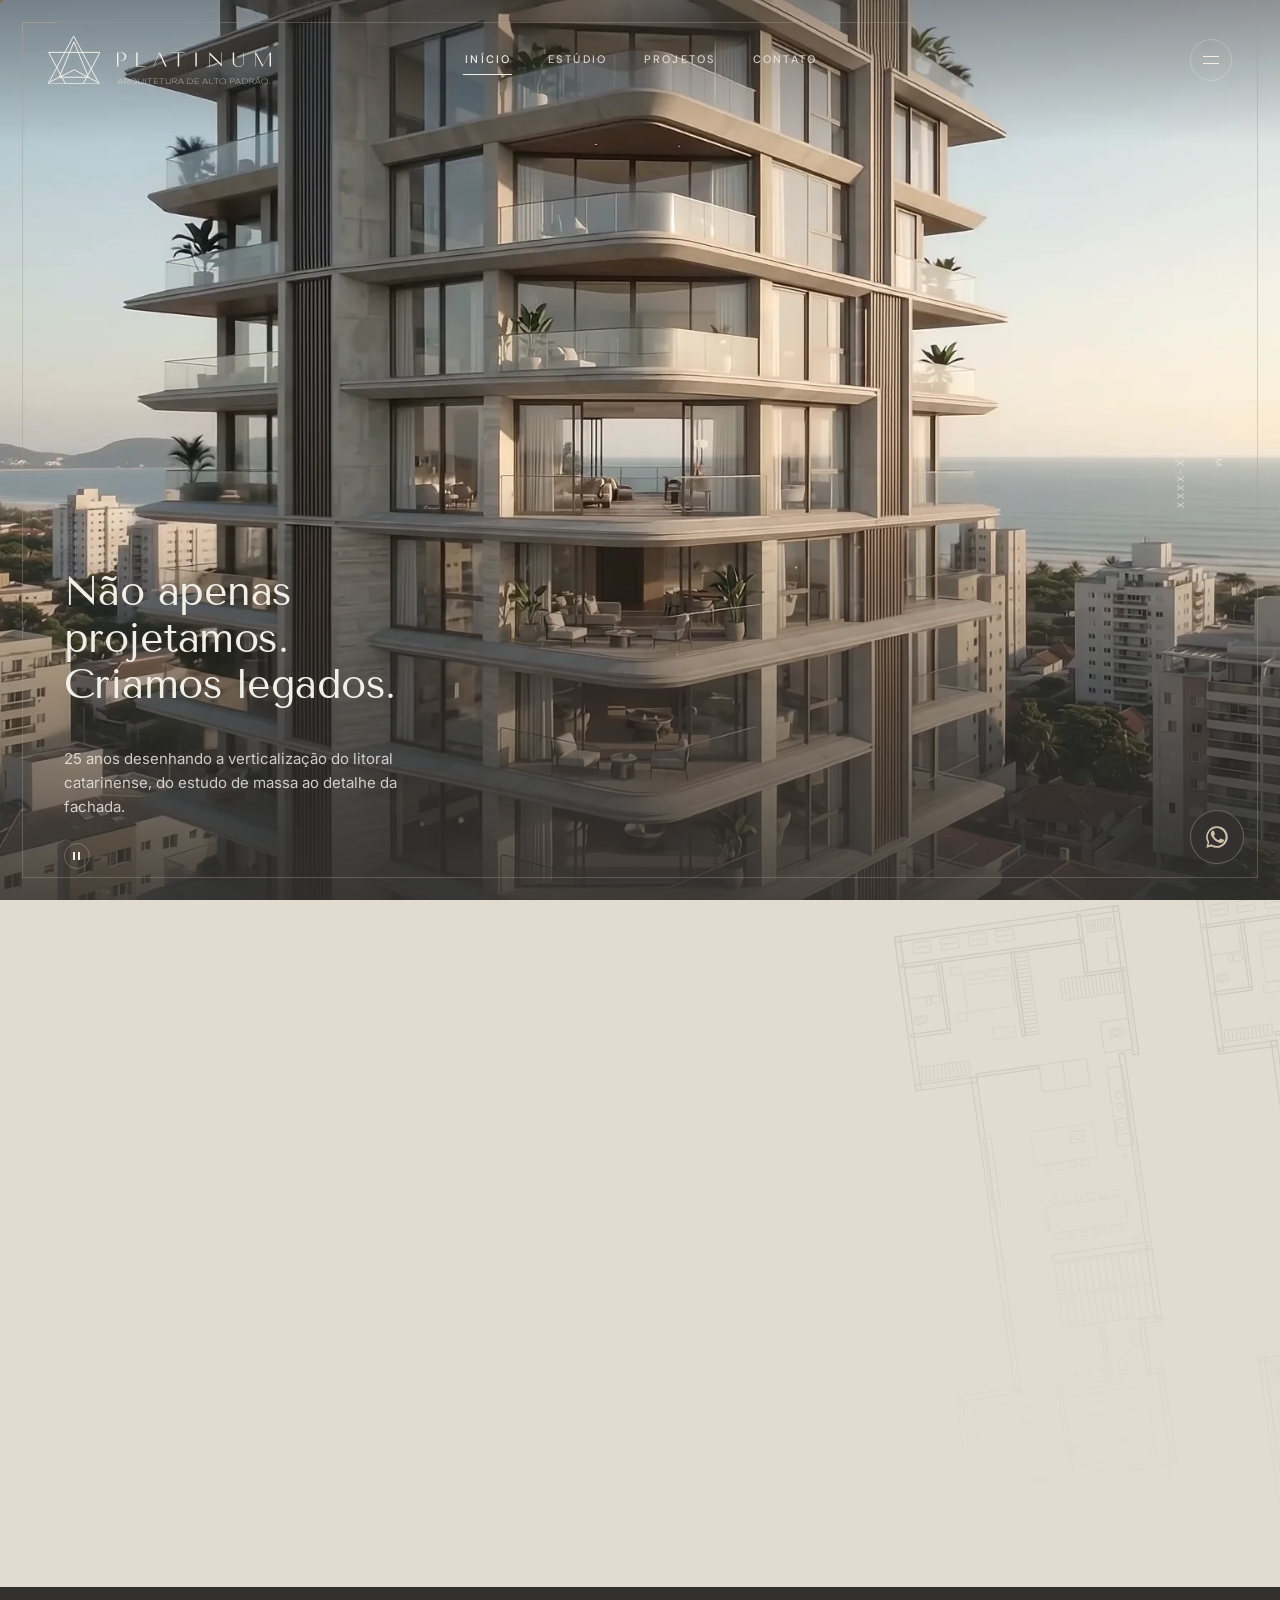
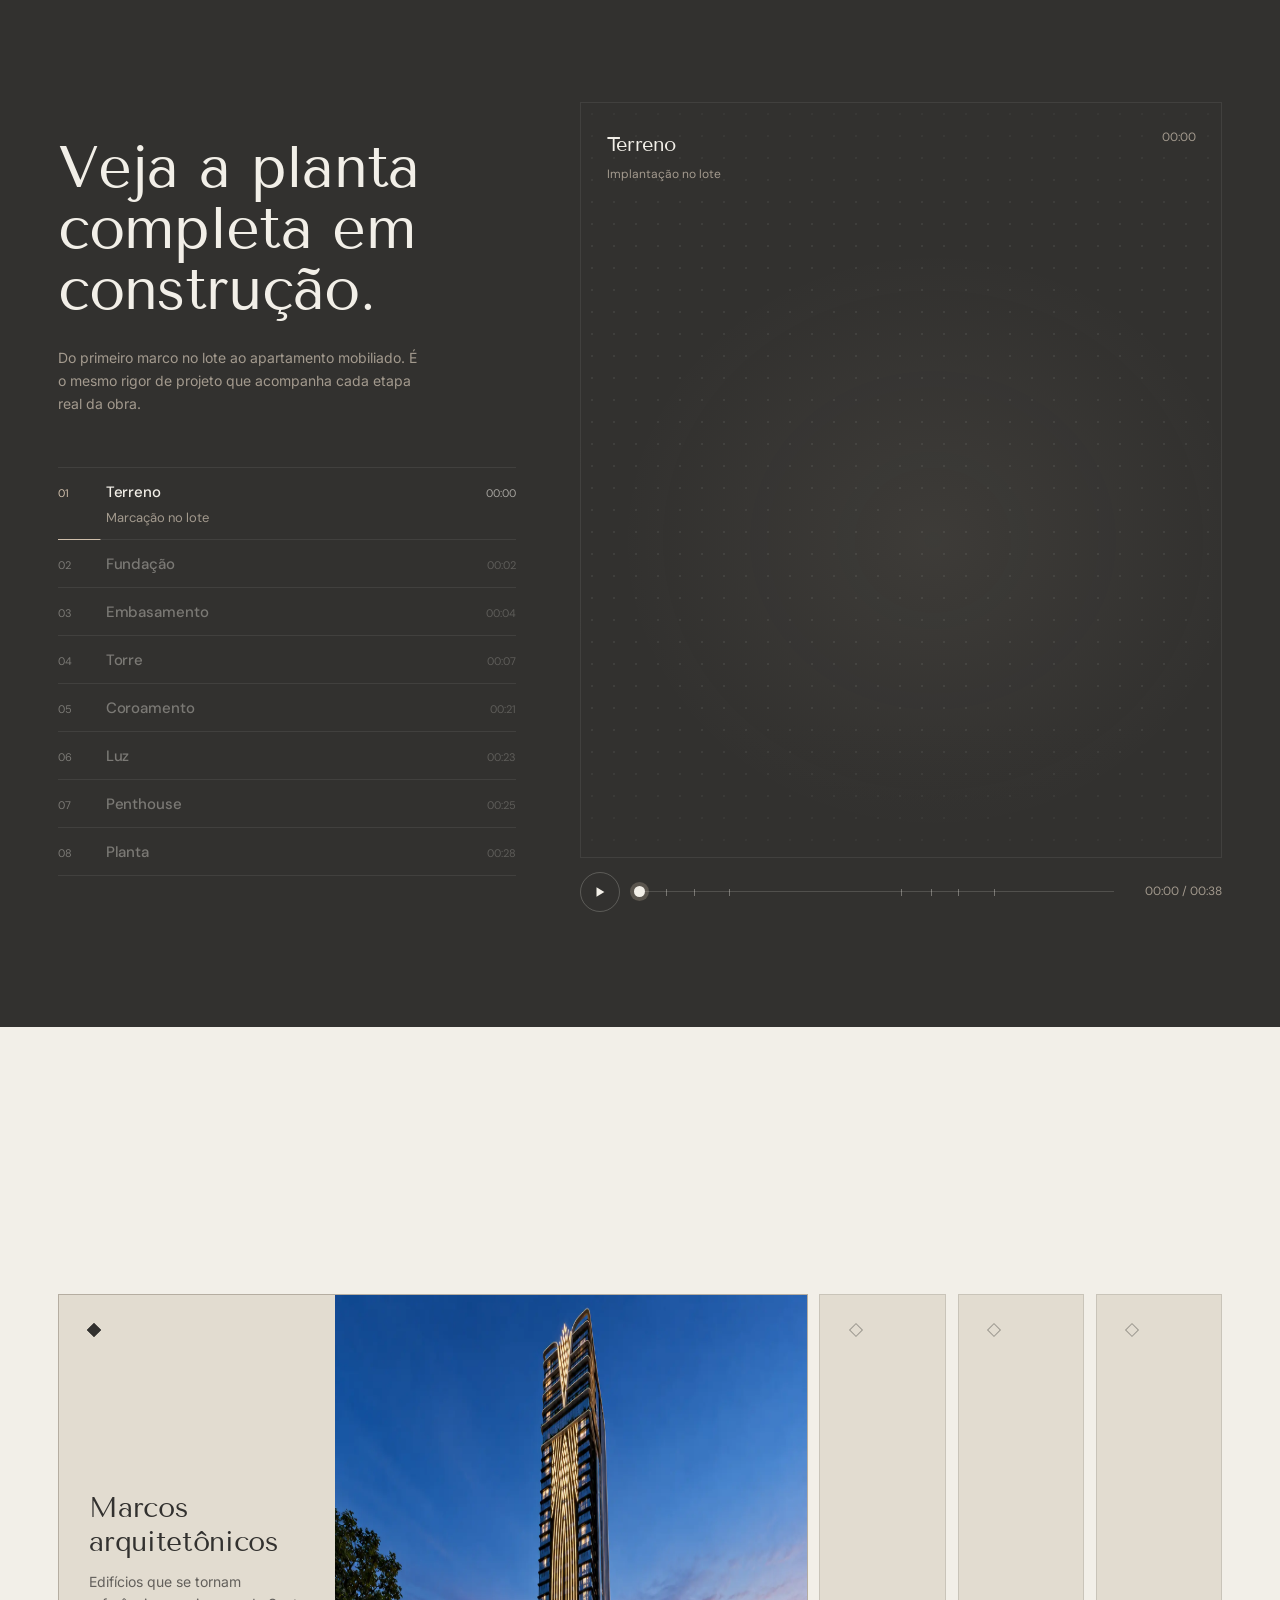
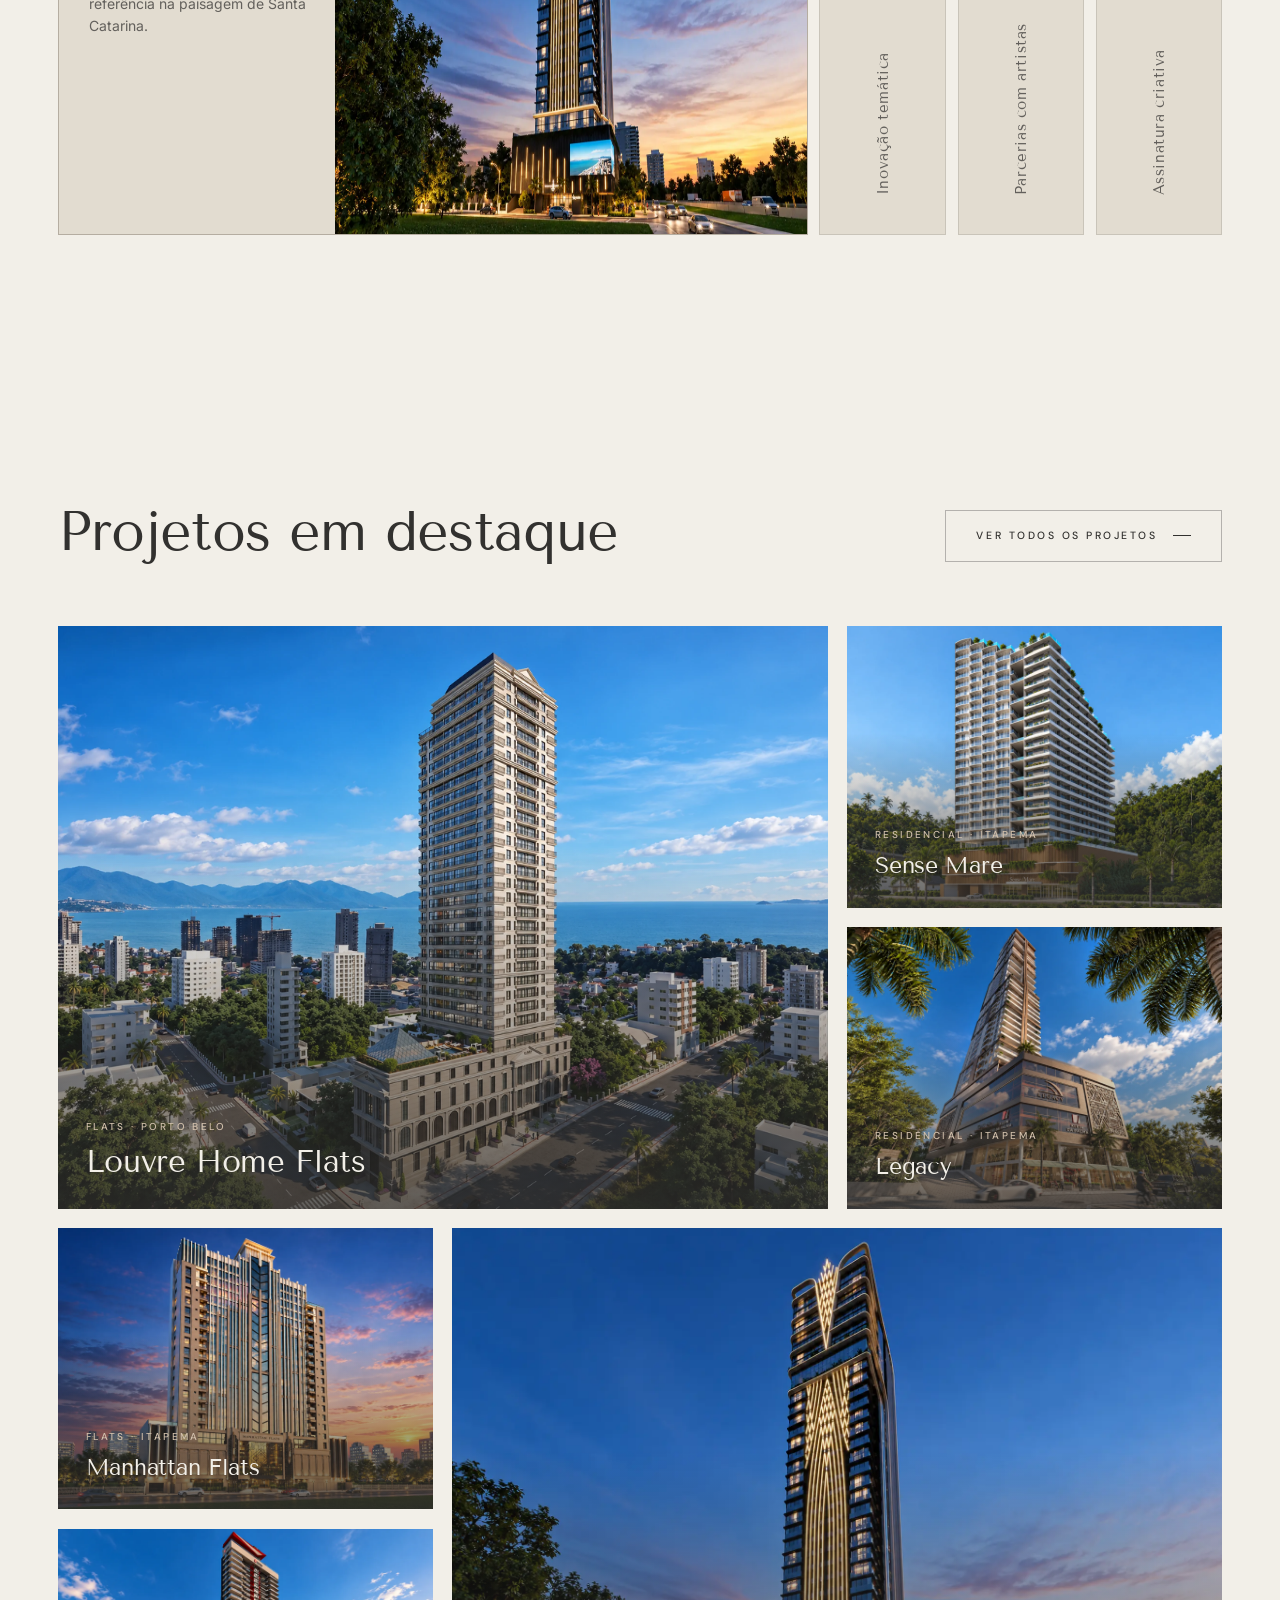
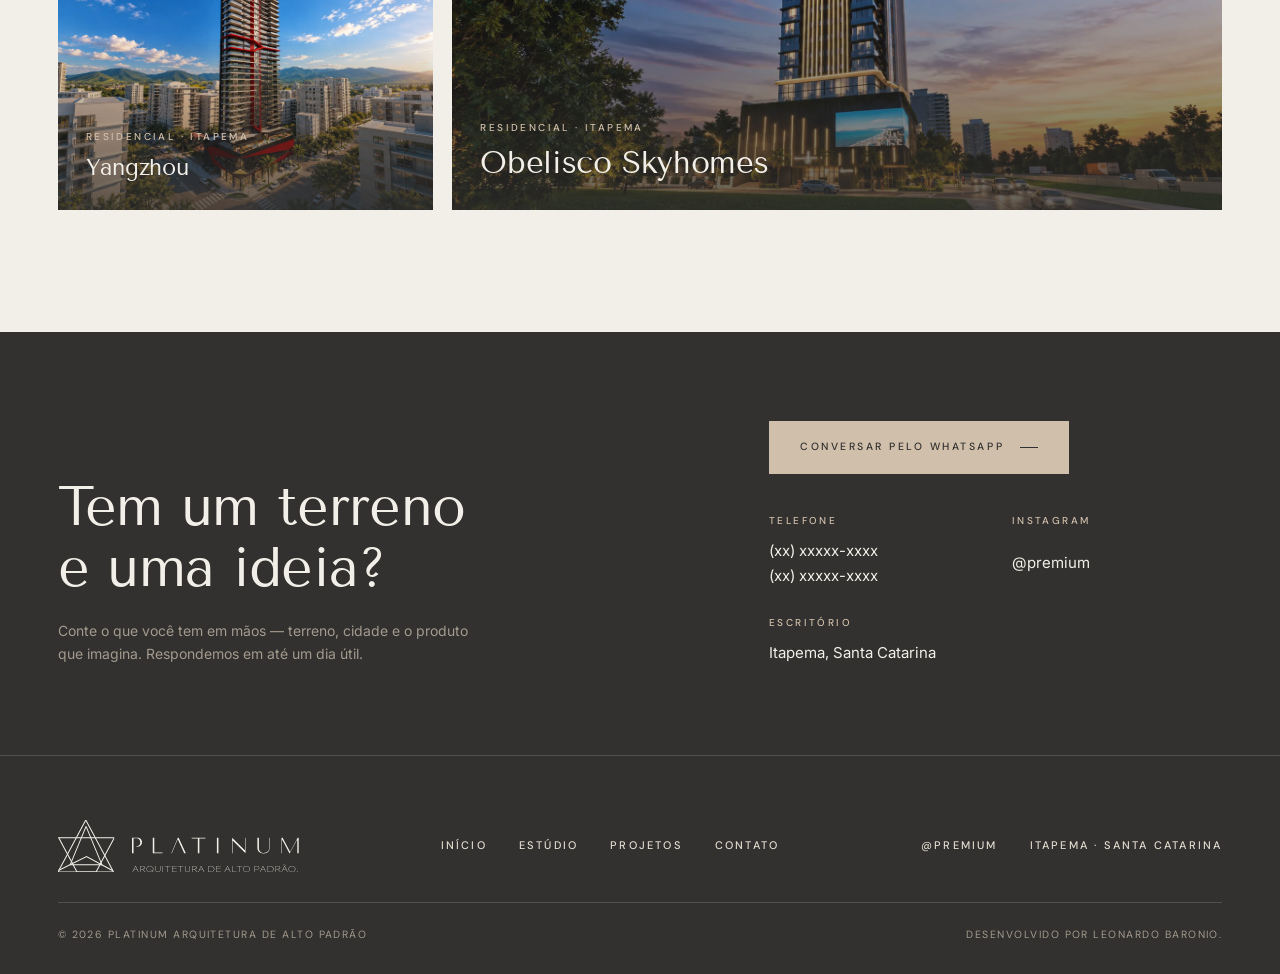
==== commit cd7c1a2b: "Mudança antes da reunião - qualidade hero e tipografia" ====
--- a/index.html
+++ b/index.html
@@ -3,7 +3,7 @@
 <head>
 <meta charset="UTF-8">
 <meta name="viewport" content="width=device-width, initial-scale=1.0">
-<title>PLATINUM | Arquitetura e Engenharia</title>
+<title>PLATINUM | Arquitetura de Alto Padrão</title>
 <meta name="description" content="PLATINUM">
 <meta name="theme-color" content="#F2EFE8">
 <link rel="icon" href="img/favicon.svg" type="image/svg+xml">
@@ -28,9 +28,16 @@
   <!-- marca recortada no desenho (sem margem): o centro da caixa é o centro da logo, então ela gira no próprio eixo
        e a ponta de cima / a base encostam exatamente no topo do PLATINUM e na base do subtítulo -->
   <symbol id="logo-tight" viewBox="228 252 623 576"><path d="M535.3 252.6L842.2 827.5L228.4 827.5Z" vector-effect="non-scaling-stroke"/><path d="M236.8 449.1L850.6 449.1L648.8 827.5M438.8 827.5L236.8 449.1" vector-effect="non-scaling-stroke"/><path d="M538.6 323.5L713.6 746.5L363.6 746.6Z" vector-effect="non-scaling-stroke"/><path d="M238.6 808.4L543.7 657.5L834.8 813.6" vector-effect="non-scaling-stroke"/></symbol>
-  <!-- nome: PLATINUM e ARQUITETURA E ENGENHARIA com a MESMA largura (textLength), como na marca oficial.
-       Topo do P = y 0 · base do subtítulo = y 72 (mesma altura da marca) -->
-  <symbol id="wordmark" viewBox="0 0 330 72"><text x="0" y="32" textLength="330" lengthAdjust="spacing" class="wm-1">PLATINUM</text><text x="0" y="72" textLength="330" lengthAdjust="spacing" class="wm-2">ARQUITETURA E ENGENHARIA</text></symbol>
+  <!-- ===== MARCA OFICIAL (IDV - PRESENTATION, pág. 7 "Grid layouts") =====
+       Tudo em vetor, copiado do PDF: PLATINUM é desenho próprio (A sem travessão), o subtítulo é Outfit Thin
+       já convertido em curvas. Mesma régua do PDF (altura do conjunto = 151.78):
+         ponta da logo y 0 · topo do PLATINUM = linha horizontal da logo y 51.77 · base do PLATINUM y 96.7
+         topo do subtítulo y 133.6 · base do subtítulo = base da logo y 151.78
+       #lk-mark (logo) e #wordmark (nome) usam a MESMA altura; o espaço entre eles é .35 dessa altura. -->
+  <symbol id="lk-mark" viewBox="0 0 164.38 151.78"><path d="M 164.37,51.82 L 136.56,103.89 L 125.79,124.05 L 123.47,128.40 L 122.39,130.42 L 110.98,151.77 L 55.61,151.77 L 44.20,130.42 L 42.43,127.10 L 39.41,121.44 L 27.80,99.71 L 2.23,51.82 Z M 164.37,51.82" vector-effect="non-scaling-stroke"/><path d="M 162.14,151.77 L 0.00,151.77 L 2.66,146.79 L 27.80,99.71 L 53.39,51.82 L 81.07,-0.00 L 85.78,8.81 L 108.75,51.82 L 136.56,103.89 L 160.18,148.10 Z M 162.14,151.77" vector-effect="non-scaling-stroke"/><path d="M 2.65,146.80 L 83.30,106.85 L 160.18,148.10" vector-effect="non-scaling-stroke"/><path d="M 81.94,18.66 L 35.71,130.42 L 128.16,130.42 L 81.94,18.66" vector-effect="non-scaling-stroke"/></symbol>
+  <symbol id="wordmark" viewBox="217.5 0 487 151.78"><g fill="currentColor" stroke="none"><path d="M 222.01,75.94 L 222.01,53.21 L 229.74,53.21 C 231.70,53.21 233.46,53.57 234.98,54.28 C 236.48,54.99 237.75,55.94 238.75,57.10 C 239.74,58.26 240.49,59.56 240.98,61.00 C 241.48,62.42 241.72,63.86 241.72,65.26 C 241.72,66.62 241.50,68.00 241.05,69.38 C 240.61,70.78 239.87,72.06 238.88,73.20 C 237.88,74.33 236.61,75.27 235.11,75.98 C 233.60,76.69 231.77,77.05 229.68,77.05 C 229.45,77.05 229.23,77.04 229.01,77.04 L 229.01,78.38 C 229.61,78.41 230.23,78.44 230.87,78.44 C 233.47,78.44 235.79,78.07 237.78,77.35 C 239.75,76.64 241.41,75.65 242.73,74.43 C 244.03,73.21 245.03,71.78 245.7,70.18 C 246.36,68.58 246.70,66.83 246.70,64.99 C 246.70,63.24 246.40,61.53 245.81,59.92 C 245.23,58.32 244.34,56.92 243.17,55.75 C 241.99,54.57 240.48,53.61 238.69,52.90 C 236.88,52.19 234.72,51.82 232.27,51.82 L 217.50,51.82 L 217.50,96.75 L 222.01,96.75 L 222.01,77.14"/><path d="M 282.60,94.63 L 282.60,51.82 L 278.09,51.82 L 278.09,96.75 L 306.56,96.75 L 306.56,94.63 Z M 282.60,94.63"/><path d="M 340.21,81.62 L 350.42,57.73 L 351.68,57.73 L 362.81,81.62 L 362.60,81.62 C 362.88,81.98 363.03,82.48 363.15,82.89 C 363.17,82.95 363.19,83.01 363.20,83.08 L 363.49,83.08 L 369.86,96.75 L 374.61,96.75 L 353.69,51.82 L 351.36,51.82 L 332.37,96.75 L 333.76,96.75 L 339.60,83.08"/><path d="M 409.62,96.75 L 414.14,96.75 L 414.14,53.95 L 431.92,53.95 L 431.92,51.82 L 391.84,51.82 L 391.84,53.95 L 409.62,53.95 Z M 409.62,96.75"/><path d="M 465.30,96.75 L 469.82,96.75 L 469.82,51.82 L 465.30,51.82 Z M 465.30,96.75"/><path d="M 511.36,61.24 L 512.70,61.24 L 548.79,96.81 L 548.79,51.83 L 547.27,51.83 L 547.27,87.33 L 545.92,87.33 L 509.84,51.76 L 509.84,96.75 L 511.36,96.75 Z M 511.36,61.24"/><path d="M 583.50,51.82 L 583.50,79.60 C 583.50,81.37 583.68,83.35 584.02,85.48 C 584.36,87.55 585.16,89.49 586.41,91.27 C 587.66,93.03 589.55,94.53 592.03,95.73 C 594.52,96.94 598.00,97.55 602.38,97.55 C 605.10,97.55 607.53,97.12 609.62,96.28 C 611.70,95.44 613.47,94.27 614.87,92.81 C 616.27,91.34 617.34,89.61 618.05,87.66 C 618.77,85.70 619.14,83.56 619.14,81.32 L 619.14,51.82 L 617.74,51.82 L 617.74,79.13 C 617.74,80.10 617.72,81.10 617.68,82.12 C 617.63,83.15 617.49,84.20 617.26,85.24 C 617.03,86.29 616.66,87.34 616.18,88.35 C 615.68,89.39 614.96,90.44 614.03,91.46 C 612.35,93.28 610.43,94.54 608.31,95.19 C 606.26,95.83 604.09,96.15 601.85,96.15 C 599.90,96.15 598.14,95.85 596.62,95.24 C 595.11,94.64 593.66,93.72 592.31,92.51 C 591.25,91.59 590.41,90.63 589.84,89.68 C 589.28,88.75 588.86,87.81 588.57,86.89 C 588.29,85.97 588.12,85.02 588.08,84.08 C 588.03,83.20 588.01,82.29 588.01,81.39 L 588.01,51.82 Z M 583.50,51.82"/><path d="M 677.23,97.55 L 677.52,97.55 L 698.49,59.12 L 699.97,59.12 L 699.97,96.75 L 704.48,96.75 L 704.48,51.83 L 701.12,51.83 L 679.62,91.71 L 678.44,91.71 L 657.14,51.83 L 653.85,51.83 L 653.85,96.75 L 655.24,96.75 L 655.24,58.86 L 656.73,58.86 L 656.94,59.26 Z M 677.23,97.55"/></g><g class="wm-2" fill="currentColor" stroke="none"><path d="M 219.03,151.77 L 227.44,134.54 L 228.36,134.54 L 236.70,151.77 L 235.64,151.77 L 227.66,135.24 L 228.11,135.24 L 220.06,151.77 Z M 222.55,146.09 L 222.55,145.35 L 233.22,145.35 L 233.22,146.09 Z M 222.55,146.09"/><path d="M 242.11,143.66 L 242.11,142.93 L 248.91,142.93 C 250.60,142.93 251.88,142.58 252.75,141.87 C 253.63,141.16 254.07,140.24 254.07,139.10 C 254.07,137.95 253.63,137.02 252.75,136.32 C 251.88,135.63 250.60,135.27 248.91,135.27 L 242.11,135.27 L 242.11,134.54 L 248.75,134.54 C 250.12,134.54 251.27,134.73 252.21,135.12 C 253.14,135.49 253.85,136.02 254.35,136.71 C 254.83,137.40 255.08,138.20 255.08,139.10 C 255.08,140.00 254.83,140.80 254.35,141.49 C 253.85,142.18 253.14,142.72 252.21,143.10 C 251.27,143.48 250.12,143.66 248.75,143.66 Z M 241.63,151.77 L 241.63,134.54 L 242.60,134.54 L 242.60,151.77 Z M 255.32,151.77 L 247.03,143.30 L 248.11,143.15 L 256.64,151.77 Z M 255.32,151.77"/><path d="M 269.88,152.02 C 268.43,152.02 267.09,151.80 265.85,151.35 C 264.62,150.91 263.54,150.27 262.63,149.46 C 261.71,148.64 261.00,147.69 260.49,146.62 C 259.98,145.54 259.72,144.38 259.72,143.13 C 259.72,141.88 259.97,140.71 260.47,139.63 C 260.97,138.56 261.68,137.63 262.60,136.84 C 263.51,136.04 264.58,135.41 265.80,134.96 C 267.03,134.50 268.37,134.27 269.82,134.27 C 271.26,134.27 272.60,134.50 273.83,134.96 C 275.07,135.41 276.14,136.04 277.05,136.84 C 277.96,137.63 278.66,138.57 279.18,139.65 C 279.68,140.73 279.94,141.90 279.94,143.15 C 279.94,144.40 279.69,145.57 279.19,146.65 C 278.69,147.72 277.98,148.66 277.07,149.48 C 276.15,150.28 275.08,150.91 273.86,151.35 C 272.65,151.80 271.32,152.02 269.88,152.02 Z M 281.13,153.07 L 270.30,144.05 L 270.91,143.54 L 281.74,152.57 Z M 269.82,151.24 C 271.54,151.24 273.09,150.89 274.46,150.18 C 275.83,149.46 276.91,148.49 277.71,147.27 C 278.50,146.05 278.89,144.66 278.89,143.13 C 278.89,141.99 278.66,140.93 278.21,139.96 C 277.75,138.98 277.11,138.13 276.30,137.40 C 275.49,136.66 274.53,136.09 273.43,135.68 C 272.32,135.27 271.12,135.07 269.82,135.07 C 268.09,135.07 266.53,135.43 265.16,136.13 C 263.79,136.83 262.72,137.79 261.94,139.01 C 261.16,140.23 260.77,141.60 260.77,143.13 C 260.77,144.27 261.00,145.33 261.46,146.32 C 261.91,147.30 262.55,148.16 263.36,148.90 C 264.18,149.64 265.13,150.22 266.24,150.63 C 267.34,151.04 268.53,151.24 269.82,151.24 Z M 269.82,151.24"/><path d="M 293.12,152.02 C 291.71,152.02 290.45,151.77 289.34,151.24 C 288.22,150.71 287.34,149.99 286.70,149.07 C 286.06,148.16 285.74,147.12 285.74,145.96 L 285.74,134.54 L 286.73,134.54 L 286.73,145.80 C 286.73,146.91 287.00,147.88 287.56,148.70 C 288.12,149.51 288.88,150.14 289.85,150.59 C 290.82,151.02 291.91,151.24 293.12,151.24 C 294.34,151.24 295.42,151.02 296.38,150.59 C 297.34,150.14 298.10,149.51 298.66,148.70 C 299.23,147.88 299.51,146.92 299.51,145.84 L 299.51,134.54 L 300.48,134.54 L 300.48,145.99 C 300.48,147.15 300.15,148.18 299.51,149.09 C 298.87,149.99 298.00,150.71 296.88,151.24 C 295.78,151.77 294.52,152.02 293.12,152.02 Z M 293.12,152.02"/><path d="M 306.88,151.77 L 306.88,134.54 L 307.85,134.54 L 307.85,151.77 Z M 306.88,151.77"/><path d="M 320.85,151.77 L 320.85,135.02 L 321.82,135.02 L 321.82,151.77 Z M 312.99,135.27 L 312.99,134.54 L 329.68,134.54 L 329.68,135.27 Z M 312.99,135.27"/><path d="M 334.82,151.77 L 334.82,134.54 L 335.79,134.54 L 335.79,151.77 Z M 335.37,151.77 L 335.37,151.04 L 348.12,151.04 L 348.12,151.77 Z M 335.37,143.29 L 335.37,142.57 L 347.20,142.57 L 347.20,143.29 Z M 335.37,135.27 L 335.37,134.54 L 347.93,134.54 L 347.93,135.27 Z M 335.37,135.27"/><path d="M 358.76,151.77 L 358.76,135.02 L 359.73,135.02 L 359.73,151.77 Z M 350.90,135.27 L 350.90,134.54 L 367.59,134.54 L 367.59,135.27 Z M 350.90,135.27"/><path d="M 379.47,152.02 C 378.06,152.02 376.80,151.77 375.69,151.24 C 374.57,150.71 373.69,149.99 373.05,149.07 C 372.41,148.16 372.09,147.12 372.09,145.96 L 372.09,134.54 L 373.08,134.54 L 373.08,145.80 C 373.08,146.91 373.35,147.88 373.90,148.70 C 374.47,149.51 375.23,150.14 376.20,150.59 C 377.17,151.02 378.26,151.24 379.47,151.24 C 380.69,151.24 381.77,151.02 382.73,150.59 C 383.69,150.14 384.45,149.51 385.01,148.70 C 385.58,147.88 385.86,146.92 385.86,145.84 L 385.86,134.54 L 386.83,134.54 L 386.83,145.99 C 386.83,147.15 386.50,148.18 385.86,149.09 C 385.22,149.99 384.35,150.71 383.23,151.24 C 382.13,151.77 380.87,152.02 379.47,152.02 Z M 379.47,152.02"/><path d="M 393.71,143.66 L 393.71,142.93 L 400.51,142.93 C 402.19,142.93 403.48,142.58 404.35,141.87 C 405.23,141.16 405.66,140.24 405.66,139.10 C 405.66,137.95 405.23,137.02 404.35,136.32 C 403.48,135.63 402.19,135.27 400.51,135.27 L 393.71,135.27 L 393.71,134.54 L 400.35,134.54 C 401.71,134.54 402.87,134.73 403.80,135.12 C 404.74,135.49 405.45,136.02 405.94,136.71 C 406.43,137.40 406.68,138.20 406.68,139.10 C 406.68,140.00 406.43,140.80 405.94,141.49 C 405.45,142.18 404.74,142.72 403.80,143.10 C 402.87,143.48 401.71,143.66 400.35,143.66 Z M 393.23,151.77 L 393.23,134.54 L 394.19,134.54 L 394.19,151.77 Z M 406.91,151.77 L 398.63,143.30 L 399.71,143.15 L 408.24,151.77 Z M 406.91,151.77"/><path d="M 410.71,151.77 L 419.12,134.54 L 420.04,134.54 L 428.39,151.77 L 427.32,151.77 L 419.34,135.24 L 419.79,135.24 L 411.75,151.77 Z M 414.23,146.09 L 414.23,145.35 L 424.90,145.35 L 424.90,146.09 Z M 414.23,146.09"/><path d="M 440.67,151.77 L 440.67,151.01 L 447.44,151.01 C 449.27,151.01 450.89,150.67 452.31,149.99 C 453.73,149.30 454.83,148.38 455.62,147.20 C 456.43,146.02 456.83,144.66 456.83,143.13 C 456.83,141.63 456.43,140.28 455.62,139.10 C 454.83,137.91 453.73,136.99 452.31,136.32 C 450.89,135.64 449.27,135.30 447.44,135.30 L 440.80,135.30 L 440.80,134.54 L 447.44,134.54 C 448.97,134.54 450.36,134.75 451.62,135.18 C 452.88,135.60 453.98,136.19 454.92,136.96 C 455.86,137.72 456.58,138.63 457.09,139.70 C 457.60,140.75 457.86,141.90 457.86,143.15 C 457.86,144.40 457.60,145.55 457.09,146.60 C 456.58,147.66 455.86,148.57 454.94,149.34 C 454.01,150.11 452.91,150.71 451.64,151.13 C 450.38,151.56 449.00,151.77 447.50,151.77 Z M 440.34,151.77 L 440.34,134.54 L 441.31,134.54 L 441.31,151.77 Z M 440.34,151.77"/><path d="M 463.52,151.77 L 463.52,134.54 L 464.49,134.54 L 464.49,151.77 Z M 464.07,151.77 L 464.07,151.04 L 476.82,151.04 L 476.82,151.77 Z M 464.07,143.29 L 464.07,142.57 L 475.90,142.57 L 475.90,143.29 Z M 464.07,135.27 L 464.07,134.54 L 476.63,134.54 L 476.63,135.27 Z M 464.07,135.27"/><path d="M 487.40,151.77 L 495.80,134.54 L 496.73,134.54 L 505.07,151.77 L 504.01,151.77 L 496.02,135.24 L 496.48,135.24 L 488.43,151.77 Z M 490.91,146.09 L 490.91,145.35 L 501.59,145.35 L 501.59,146.09 Z M 490.91,146.09"/><path d="M 510.00,151.77 L 510.00,134.54 L 510.96,134.54 L 510.96,151.77 Z M 510.54,151.77 L 510.54,151.04 L 522.53,151.04 L 522.53,151.77 Z M 510.54,151.77"/><path d="M 530.69,151.77 L 530.69,135.02 L 531.66,135.02 L 531.66,151.77 Z M 522.83,135.27 L 522.83,134.54 L 539.52,134.54 L 539.52,135.27 Z M 522.83,135.27"/><path d="M 551.85,152.02 C 550.40,152.02 549.06,151.80 547.82,151.35 C 546.59,150.91 545.52,150.27 544.60,149.46 C 543.68,148.64 542.97,147.69 542.46,146.62 C 541.95,145.54 541.70,144.38 541.70,143.13 C 541.70,141.88 541.95,140.71 542.45,139.63 C 542.95,138.56 543.65,137.63 544.57,136.84 C 545.49,136.04 546.56,135.41 547.77,134.96 C 549.00,134.50 550.34,134.27 551.79,134.27 C 553.24,134.27 554.58,134.50 555.81,134.96 C 557.04,135.41 558.12,136.04 559.02,136.84 C 559.93,137.63 560.64,138.57 561.15,139.65 C 561.66,140.73 561.91,141.90 561.91,143.15 C 561.91,144.40 561.66,145.57 561.16,146.65 C 560.66,147.72 559.95,148.66 559.04,149.48 C 558.12,150.28 557.06,150.91 555.84,151.35 C 554.63,151.80 553.30,152.02 551.85,152.02 Z M 551.79,151.24 C 553.52,151.24 555.06,150.89 556.43,150.18 C 557.81,149.46 558.89,148.49 559.68,147.27 C 560.47,146.05 560.87,144.66 560.87,143.13 C 560.87,141.99 560.64,140.93 560.18,139.96 C 559.72,138.98 559.09,138.13 558.27,137.40 C 557.46,136.66 556.50,136.09 555.40,135.68 C 554.29,135.27 553.09,135.07 551.79,135.07 C 550.06,135.07 548.51,135.43 547.13,136.13 C 545.77,136.83 544.70,137.79 543.91,139.01 C 543.13,140.23 542.74,141.60 542.74,143.13 C 542.74,144.27 542.97,145.33 543.43,146.32 C 543.89,147.30 544.52,148.16 545.34,148.90 C 546.15,149.64 547.11,150.22 548.21,150.63 C 549.31,151.04 550.51,151.24 551.79,151.24 Z M 551.79,151.24"/><path d="M 575.70,144.43 L 575.70,143.70 L 582.73,143.70 C 583.75,143.70 584.66,143.52 585.45,143.18 C 586.25,142.84 586.88,142.35 587.34,141.73 C 587.80,141.10 588.03,140.35 588.03,139.48 C 588.03,138.61 587.80,137.87 587.34,137.24 C 586.88,136.61 586.25,136.13 585.45,135.79 C 584.66,135.45 583.75,135.27 582.73,135.27 L 575.70,135.27 L 575.70,134.54 L 582.89,134.54 C 584.06,134.54 585.11,134.74 586.03,135.15 C 586.95,135.55 587.68,136.13 588.21,136.87 C 588.75,137.61 589.03,138.48 589.03,139.48 C 589.03,140.49 588.75,141.36 588.21,142.10 C 587.68,142.84 586.95,143.41 586.03,143.82 C 585.11,144.23 584.06,144.43 582.89,144.43 Z M 575.21,151.77 L 575.21,134.54 L 576.18,134.54 L 576.18,151.77 Z M 575.21,151.77"/><path d="M 590.81,151.77 L 599.21,134.54 L 600.13,134.54 L 608.48,151.77 L 607.42,151.77 L 599.43,135.24 L 599.88,135.24 L 591.84,151.77 Z M 594.32,146.09 L 594.32,145.35 L 604.99,145.35 L 604.99,146.09 Z M 594.32,146.09"/><path d="M 613.73,151.77 L 613.73,151.01 L 620.50,151.01 C 622.33,151.01 623.95,150.67 625.37,149.99 C 626.79,149.30 627.89,148.38 628.68,147.20 C 629.49,146.02 629.89,144.66 629.89,143.13 C 629.89,141.63 629.49,140.28 628.68,139.10 C 627.89,137.91 626.79,136.99 625.37,136.32 C 623.95,135.64 622.33,135.30 620.50,135.30 L 613.86,135.30 L 613.86,134.54 L 620.50,134.54 C 622.03,134.54 623.42,134.75 624.68,135.18 C 625.94,135.60 627.04,136.19 627.98,136.96 C 628.92,137.72 629.64,138.63 630.15,139.70 C 630.66,140.75 630.92,141.90 630.92,143.15 C 630.92,144.40 630.66,145.55 630.15,146.60 C 629.64,147.66 628.92,148.57 628.00,149.34 C 627.07,150.11 625.97,150.71 624.70,151.13 C 623.44,151.56 622.06,151.77 620.56,151.77 Z M 613.40,151.77 L 613.40,134.54 L 614.37,134.54 L 614.37,151.77 Z M 613.40,151.77"/><path d="M 637.06,143.66 L 637.06,142.93 L 643.86,142.93 C 645.55,142.93 646.83,142.58 647.70,141.87 C 648.58,141.16 649.02,140.24 649.02,139.10 C 649.02,137.95 648.58,137.02 647.70,136.32 C 646.83,135.63 645.55,135.27 643.86,135.27 L 637.06,135.27 L 637.06,134.54 L 643.70,134.54 C 645.07,134.54 646.22,134.73 647.16,135.12 C 648.10,135.49 648.81,136.02 649.30,136.71 C 649.79,137.40 650.03,138.20 650.03,139.10 C 650.03,140.00 649.79,140.80 649.30,141.49 C 648.81,142.18 648.10,142.72 647.16,143.10 C 646.22,143.48 645.07,143.66 643.70,143.66 Z M 636.58,151.77 L 636.58,134.54 L 637.55,134.54 L 637.55,151.77 Z M 650.27,151.77 L 641.99,143.30 L 643.06,143.15 L 651.60,151.77 Z M 650.27,151.77"/><path d="M 654.07,151.77 L 662.47,134.54 L 663.40,134.54 L 671.74,151.77 L 670.68,151.77 L 662.69,135.24 L 663.15,135.24 L 655.10,151.77 Z M 657.58,146.09 L 657.58,145.35 L 668.25,145.35 L 668.25,146.09 Z M 665.16,132.34 C 664.56,132.34 664.03,132.24 663.58,132.05 C 663.15,131.87 662.71,131.69 662.29,131.51 C 661.86,131.33 661.37,131.24 660.82,131.24 C 660.25,131.24 659.82,131.33 659.50,131.51 C 659.20,131.69 658.93,131.93 658.68,132.23 L 658.10,131.82 C 658.39,131.45 658.74,131.14 659.16,130.91 C 659.58,130.68 660.13,130.55 660.82,130.55 C 661.49,130.55 662.06,130.64 662.52,130.82 C 662.98,131.00 663.41,131.18 663.82,131.37 C 664.22,131.55 664.67,131.65 665.16,131.65 C 665.63,131.65 666.01,131.56 666.30,131.38 C 666.60,131.21 666.88,130.96 667.13,130.65 L 667.71,131.05 C 667.42,131.43 667.07,131.74 666.66,131.98 C 666.25,132.22 665.75,132.34 665.16,132.34 Z M 665.16,132.34"/><path d="M 684.28,152.02 C 682.83,152.02 681.48,151.80 680.25,151.35 C 679.01,150.91 677.94,150.27 677.03,149.46 C 676.11,148.64 675.39,147.69 674.89,146.62 C 674.37,145.54 674.12,144.38 674.12,143.13 C 674.12,141.88 674.37,140.71 674.87,139.63 C 675.37,138.56 676.08,137.63 677.00,136.84 C 677.91,136.04 678.98,135.41 680.20,134.96 C 681.43,134.50 682.76,134.27 684.21,134.27 C 685.66,134.27 687.00,134.50 688.23,134.96 C 689.47,135.41 690.54,136.04 691.45,136.84 C 692.35,137.63 693.06,138.57 693.57,139.65 C 694.08,140.73 694.34,141.90 694.34,143.15 C 694.34,144.40 694.09,145.57 693.59,146.65 C 693.09,147.72 692.38,148.66 691.46,149.48 C 690.55,150.28 689.48,150.91 688.26,151.35 C 687.05,151.80 685.72,152.02 684.28,152.02 Z M 684.21,151.24 C 685.94,151.24 687.49,150.89 688.85,150.18 C 690.23,149.46 691.31,148.49 692.10,147.27 C 692.89,146.05 693.29,144.66 693.29,143.13 C 693.29,141.99 693.06,140.93 692.60,139.96 C 692.14,138.98 691.51,138.13 690.70,137.40 C 689.89,136.66 688.93,136.09 687.82,135.68 C 686.72,135.27 685.51,135.07 684.21,135.07 C 682.48,135.07 680.93,135.43 679.56,136.13 C 678.19,136.83 677.12,137.79 676.34,139.01 C 675.56,140.23 675.17,141.60 675.17,143.13 C 675.17,144.27 675.39,145.33 675.85,146.32 C 676.31,147.30 676.95,148.16 677.76,148.90 C 678.57,149.64 679.53,150.22 680.64,150.63 C 681.74,151.04 682.93,151.24 684.21,151.24 Z M 684.21,151.24"/><path d="M 700.09,152.02 C 699.74,152.02 699.45,151.92 699.21,151.71 C 698.98,151.50 698.87,151.26 698.87,150.98 C 698.87,150.70 698.98,150.46 699.21,150.26 C 699.45,150.06 699.74,149.96 700.09,149.96 C 700.43,149.96 700.71,150.06 700.94,150.26 C 701.18,150.46 701.30,150.70 701.30,150.98 C 701.30,151.26 701.18,151.50 700.94,151.71 C 700.71,151.92 700.43,152.02 700.09,152.02 Z M 700.09,152.02"/></g></symbol>
+  <!-- só a palavra PLATINUM (preloader) -->
+  <symbol id="wm-platinum" viewBox="217.5 51.77 487 45.78"><g fill="currentColor" stroke="none"><path d="M 222.01,75.94 L 222.01,53.21 L 229.74,53.21 C 231.70,53.21 233.46,53.57 234.98,54.28 C 236.48,54.99 237.75,55.94 238.75,57.10 C 239.74,58.26 240.49,59.56 240.98,61.00 C 241.48,62.42 241.72,63.86 241.72,65.26 C 241.72,66.62 241.50,68.00 241.05,69.38 C 240.61,70.78 239.87,72.06 238.88,73.20 C 237.88,74.33 236.61,75.27 235.11,75.98 C 233.60,76.69 231.77,77.05 229.68,77.05 C 229.45,77.05 229.23,77.04 229.01,77.04 L 229.01,78.38 C 229.61,78.41 230.23,78.44 230.87,78.44 C 233.47,78.44 235.79,78.07 237.78,77.35 C 239.75,76.64 241.41,75.65 242.73,74.43 C 244.03,73.21 245.03,71.78 245.7,70.18 C 246.36,68.58 246.70,66.83 246.70,64.99 C 246.70,63.24 246.40,61.53 245.81,59.92 C 245.23,58.32 244.34,56.92 243.17,55.75 C 241.99,54.57 240.48,53.61 238.69,52.90 C 236.88,52.19 234.72,51.82 232.27,51.82 L 217.50,51.82 L 217.50,96.75 L 222.01,96.75 L 222.01,77.14"/><path d="M 282.60,94.63 L 282.60,51.82 L 278.09,51.82 L 278.09,96.75 L 306.56,96.75 L 306.56,94.63 Z M 282.60,94.63"/><path d="M 340.21,81.62 L 350.42,57.73 L 351.68,57.73 L 362.81,81.62 L 362.60,81.62 C 362.88,81.98 363.03,82.48 363.15,82.89 C 363.17,82.95 363.19,83.01 363.20,83.08 L 363.49,83.08 L 369.86,96.75 L 374.61,96.75 L 353.69,51.82 L 351.36,51.82 L 332.37,96.75 L 333.76,96.75 L 339.60,83.08"/><path d="M 409.62,96.75 L 414.14,96.75 L 414.14,53.95 L 431.92,53.95 L 431.92,51.82 L 391.84,51.82 L 391.84,53.95 L 409.62,53.95 Z M 409.62,96.75"/><path d="M 465.30,96.75 L 469.82,96.75 L 469.82,51.82 L 465.30,51.82 Z M 465.30,96.75"/><path d="M 511.36,61.24 L 512.70,61.24 L 548.79,96.81 L 548.79,51.83 L 547.27,51.83 L 547.27,87.33 L 545.92,87.33 L 509.84,51.76 L 509.84,96.75 L 511.36,96.75 Z M 511.36,61.24"/><path d="M 583.50,51.82 L 583.50,79.60 C 583.50,81.37 583.68,83.35 584.02,85.48 C 584.36,87.55 585.16,89.49 586.41,91.27 C 587.66,93.03 589.55,94.53 592.03,95.73 C 594.52,96.94 598.00,97.55 602.38,97.55 C 605.10,97.55 607.53,97.12 609.62,96.28 C 611.70,95.44 613.47,94.27 614.87,92.81 C 616.27,91.34 617.34,89.61 618.05,87.66 C 618.77,85.70 619.14,83.56 619.14,81.32 L 619.14,51.82 L 617.74,51.82 L 617.74,79.13 C 617.74,80.10 617.72,81.10 617.68,82.12 C 617.63,83.15 617.49,84.20 617.26,85.24 C 617.03,86.29 616.66,87.34 616.18,88.35 C 615.68,89.39 614.96,90.44 614.03,91.46 C 612.35,93.28 610.43,94.54 608.31,95.19 C 606.26,95.83 604.09,96.15 601.85,96.15 C 599.90,96.15 598.14,95.85 596.62,95.24 C 595.11,94.64 593.66,93.72 592.31,92.51 C 591.25,91.59 590.41,90.63 589.84,89.68 C 589.28,88.75 588.86,87.81 588.57,86.89 C 588.29,85.97 588.12,85.02 588.08,84.08 C 588.03,83.20 588.01,82.29 588.01,81.39 L 588.01,51.82 Z M 583.50,51.82"/><path d="M 677.23,97.55 L 677.52,97.55 L 698.49,59.12 L 699.97,59.12 L 699.97,96.75 L 704.48,96.75 L 704.48,51.83 L 701.12,51.83 L 679.62,91.71 L 678.44,91.71 L 657.14,51.83 L 653.85,51.83 L 653.85,96.75 L 655.24,96.75 L 655.24,58.86 L 656.73,58.86 L 656.94,59.26 Z M 677.23,97.55"/></g></symbol>
 </svg>
 
 <div class="frame"></div>
@@ -40,7 +47,7 @@
 <div id="pre">
   <div class="pre-in">
     <div class="pre-mark"><img src="img/marca.webp" alt="PLATINUM" width="642" height="594"></div>
-    <div class="pre-name">PLATINUM</div>
+    <svg class="pre-name" viewBox="0 0 487 45.78" role="img" aria-label="PLATINUM"><use href="#wm-platinum"/></svg>
     <div class="pre-bar"><i></i></div>
   </div>
 </div>
@@ -52,9 +59,9 @@
 </div>
 
 <header id="hd">
-  <a href="#/" class="brand lockup" data-link aria-label="PLATINUM Arquitetura e Engenharia — início">
-    <svg class="mk brand-mark" viewBox="0 0 623 576" aria-hidden="true"><use href="#logo-tight"/></svg>
-    <svg class="brand-name" viewBox="0 0 330 72" role="img" aria-label="PLATINUM Arquitetura e Engenharia"><use href="#wordmark"/></svg>
+  <a href="#/" class="brand lockup" data-link aria-label="PLATINUM Arquitetura de Alto Padrão — início">
+    <svg class="mk brand-mark" viewBox="0 0 164.38 151.78" aria-hidden="true"><use href="#lk-mark"/></svg>
+    <svg class="brand-name" viewBox="0 0 487 151.78" role="img" aria-label="PLATINUM Arquitetura de alto padrão"><use href="#wordmark"/></svg>
   </a>
   <nav class="nav">
     <a href="#/" data-link data-route="home">Início</a>
@@ -297,7 +304,7 @@
   <section class="st-team">
     <div class="wrap">
       <figure class="st-team-fig clip">
-        <img src="img/estudio/equipe.webp" alt="Equipe PLATINUM Arquitetura e Engenharia" width="2400" height="1600" loading="lazy" decoding="async"
+        <img src="img/estudio/equipe.webp" alt="Equipe PLATINUM Arquitetura de Alto Padrão" width="2400" height="1600" loading="lazy" decoding="async"
              onerror="this.parentNode.classList.add('vazio')">
         <div class="st-team-vazio" aria-hidden="true"><svg class="mk" viewBox="0 0 623 576"><use href="#logo-tight"/></svg><span>Foto da equipe</span></div>
       </figure>
@@ -370,7 +377,7 @@
 
 <footer>
   <div class="f-top">
-    <a href="#/" class="f-brand lockup" data-link aria-label="PLATINUM Arquitetura e Engenharia — início"><svg class="mk brand-mark" viewBox="0 0 623 576" aria-hidden="true"><use href="#logo-tight"/></svg><svg class="brand-name" viewBox="0 0 330 72" aria-hidden="true"><use href="#wordmark"/></svg></a>
+    <a href="#/" class="f-brand lockup" data-link aria-label="PLATINUM Arquitetura de Alto Padrão — início"><svg class="mk brand-mark" viewBox="0 0 164.38 151.78" aria-hidden="true"><use href="#lk-mark"/></svg><svg class="brand-name" viewBox="0 0 487 151.78" aria-hidden="true"><use href="#wordmark"/></svg></a>
     <nav class="f-nav" aria-label="Rodapé">
       <a href="#/" data-link>Início</a>
       <a href="#/estudio" data-link>Estúdio</a>
@@ -383,7 +390,7 @@
     </div>
   </div>
   <div class="f-bot">
-    <span>© <span id="yr"></span> PLATINUM Arquitetura e Engenharia</span>
+    <span>© <span id="yr"></span> PLATINUM Arquitetura de Alto Padrão</span>
     <span>Desenvolvido por Leonardo Baronio.</span>
   </div>
 </footer>
--- a/css/style.css
+++ b/css/style.css
@@ -106,7 +106,7 @@
 .pre-mark{width:clamp(150px,16vw,210px);margin:0 auto 30px}
 .pre-mark img{width:100%;clip-path:inset(100% 0 0 0);animation:sobe 1.5s var(--ease-io) forwards}
 @keyframes sobe{to{clip-path:inset(0 0 0 0)}}
-.pre-name{font-family:var(--f-title);font-size:13px;letter-spacing:.56em;text-indent:.62em;color:var(--grafite);opacity:0;animation:fadeUp .9s .5s var(--ease) forwards}
+.pre-name{display:block;width:clamp(150px,14vw,190px);height:auto;margin:0 auto;overflow:visible;color:var(--grafite);opacity:0;animation:fadeUp .9s .5s var(--ease) forwards}
 .pre-bar{width:min(180px,40vw);height:1px;background:rgba(163,154,142,.3);margin:20px auto 0;overflow:hidden}
 .pre-bar i{display:block;height:100%;width:0;background:var(--grafite);animation:load 2.6s var(--ease-io) forwards}
 @keyframes load{to{width:100%}}
@@ -138,15 +138,13 @@
 header.solid{background:rgba(242,239,232,.9);-webkit-backdrop-filter:blur(10px);backdrop-filter:blur(10px);
   padding-top:calc(var(--frame) + 6px);padding-bottom:14px;box-shadow:0 1px 0 rgba(50,49,47,.08)}
 body.menu-open header{--hd-fg:var(--creme);--hd-2:var(--areia);--hd-line:rgba(242,239,232,.3);background:transparent;box-shadow:none;-webkit-backdrop-filter:none;backdrop-filter:none}
-/* ---------- lockup (marca + nome), igual à marca oficial ----------
-   --lk-h = altura do conjunto. A marca tem exatamente essa altura: a ponta encosta no topo do
-   PLATINUM e a base na base de ARQUITETURA E ENGENHARIA. As duas linhas têm a mesma largura. */
-.lockup{--lk-h:38px;--lk-2:var(--hd-2);display:flex;align-items:center;gap:calc(var(--lk-h) * .36);line-height:0}
-.lockup .brand-mark{height:var(--lk-h);width:auto;aspect-ratio:623/576;flex:none;transform-origin:50% 50%;transition:transform .9s var(--ease)}
+/* ---------- lockup (marca + nome) = grid oficial do IDV (pág. 7) ----------
+   --lk-h = altura do conjunto (ponta da logo → base do subtítulo). A logo e o nome têm essa altura;
+   o topo do PLATINUM fica na linha horizontal da logo e a base do subtítulo na base da logo. */
+.lockup{--lk-h:48px;display:flex;align-items:center;gap:calc(var(--lk-h) * .35);line-height:0}
+.lockup .brand-mark{height:var(--lk-h);width:auto;aspect-ratio:164.38/151.78;flex:none;transform-origin:50% 50%;transition:transform .9s var(--ease)}
 .lockup:hover .brand-mark,.lockup:focus-visible .brand-mark{transform:rotate(180deg)}
-.lockup .brand-name{height:var(--lk-h);width:auto;aspect-ratio:330/72;flex:none;overflow:visible}
-.wm-1{font-family:var(--f-title);font-size:45.7px;fill:currentColor}
-.wm-2{font-family:var(--f-sub);font-weight:500;font-size:14.3px;fill:var(--lk-2);transition:fill .4s}
+.lockup .brand-name{height:var(--lk-h);width:auto;aspect-ratio:487/151.78;flex:none;overflow:visible}
 .nav{position:absolute;left:50%;transform:translateX(-50%);display:flex;align-items:center;gap:34px}
 .nav a{font-family:var(--f-sub);font-size:11px;font-weight:500;letter-spacing:.2em;text-indent:.22em;text-transform:uppercase;position:relative;padding:6px 0;opacity:.82;transition:opacity .3s}
 .nav a::after{content:'';position:absolute;left:0;bottom:0;width:100%;height:1px;background:currentColor;transform:scaleX(0);transform-origin:right;transition:transform .45s var(--ease)}
@@ -163,7 +161,7 @@
   .nav{display:none}
   header{padding:max(24px,env(safe-area-inset-top)) max(28px,env(safe-area-inset-right)) 20px max(28px,env(safe-area-inset-left))}
   header.solid{padding-top:16px;padding-bottom:14px}
-  .lockup{--lk-h:32px}
+  .lockup{--lk-h:42px}
 }
 
 #menu{position:fixed;inset:0;z-index:70;background:var(--grafite);
@@ -474,7 +472,7 @@
 /* ---------- footer ---------- */
 footer{background:var(--grafite);border-top:1px solid var(--line);padding:clamp(40px,5vw,64px) var(--gut) 30px}
 .f-top{display:flex;justify-content:space-between;align-items:center;gap:32px;flex-wrap:wrap;padding-bottom:30px;border-bottom:1px solid var(--line)}
-.f-brand{color:var(--creme);--lk-h:36px;--lk-2:var(--areia)}
+.f-brand{color:var(--creme);--lk-h:52px}
 .f-nav{display:flex;gap:clamp(18px,2.5vw,34px);flex-wrap:wrap}
 .f-nav a,.f-meta a,.f-meta span{font-family:var(--f-sub);font-size:11px;font-weight:500;letter-spacing:.2em;text-transform:uppercase;color:var(--linho);transition:color .3s}
 .f-nav a:hover,.f-meta a:hover{color:var(--areia)}
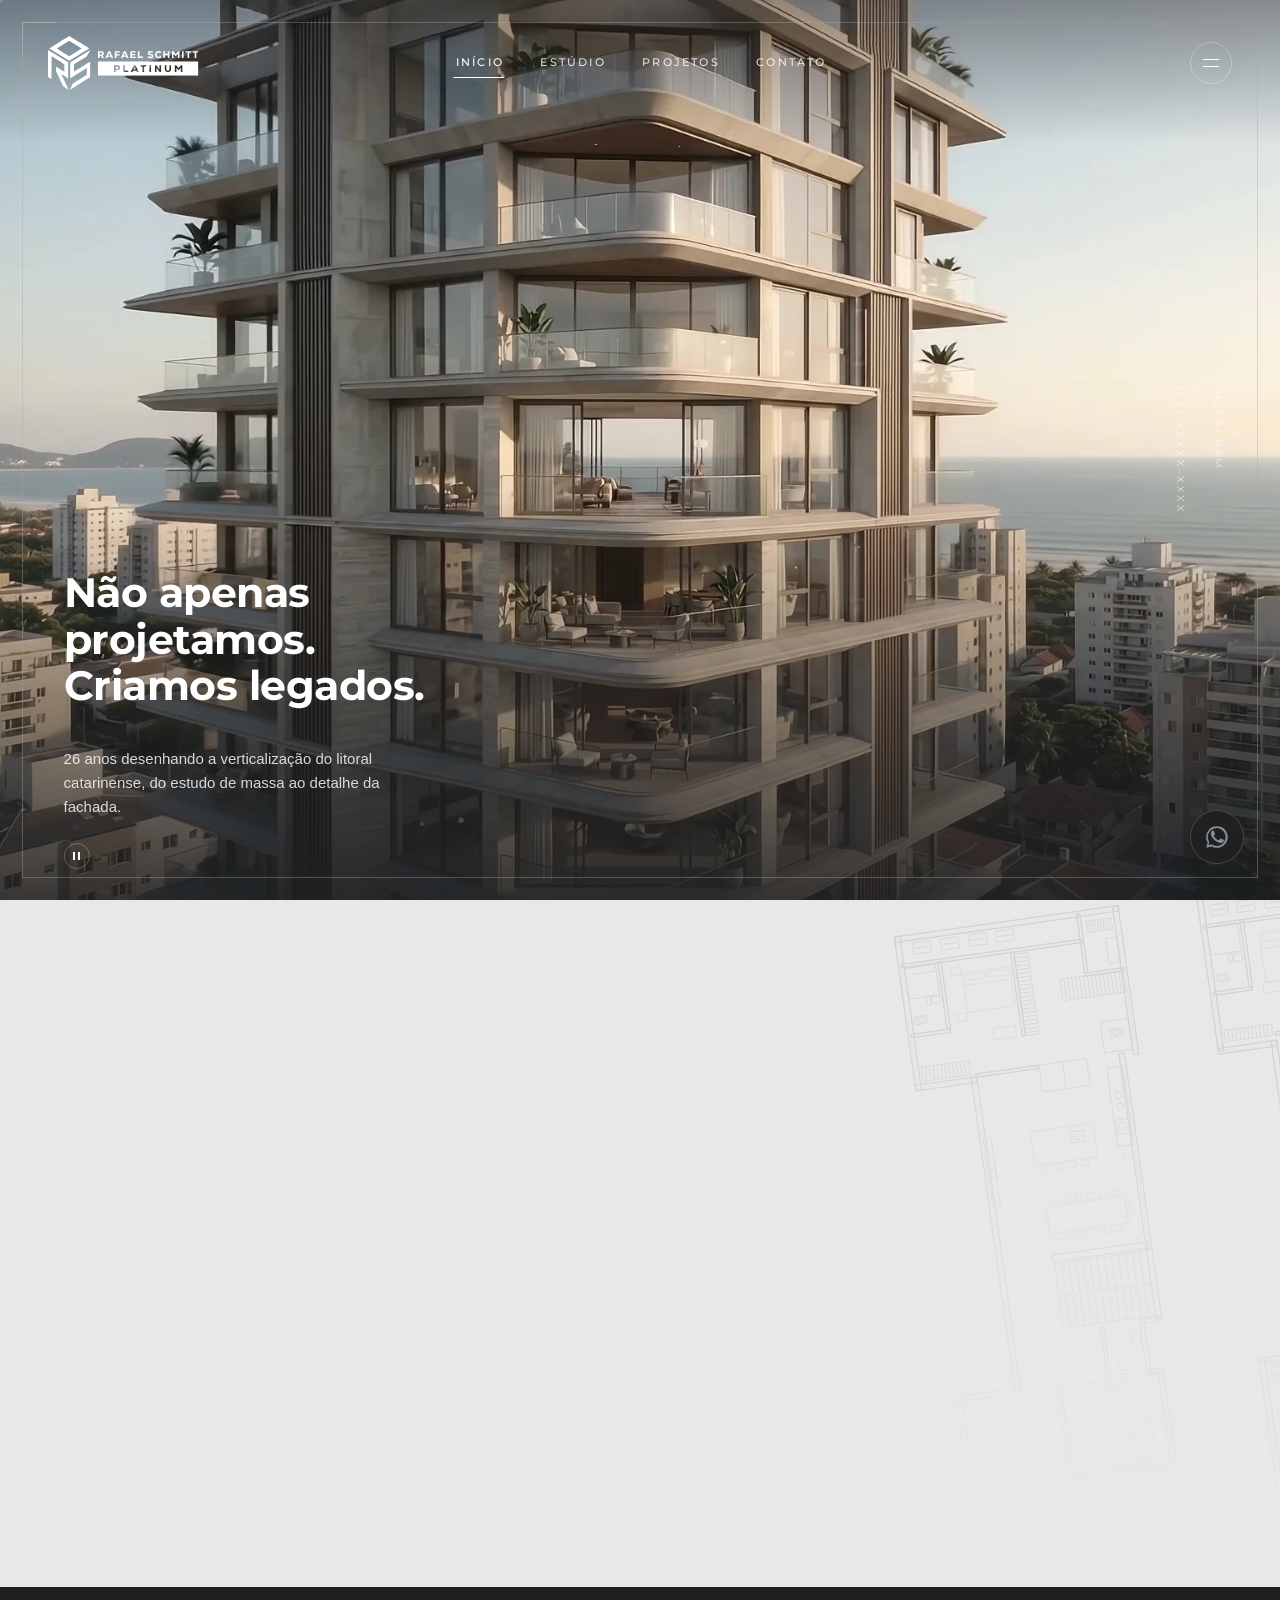
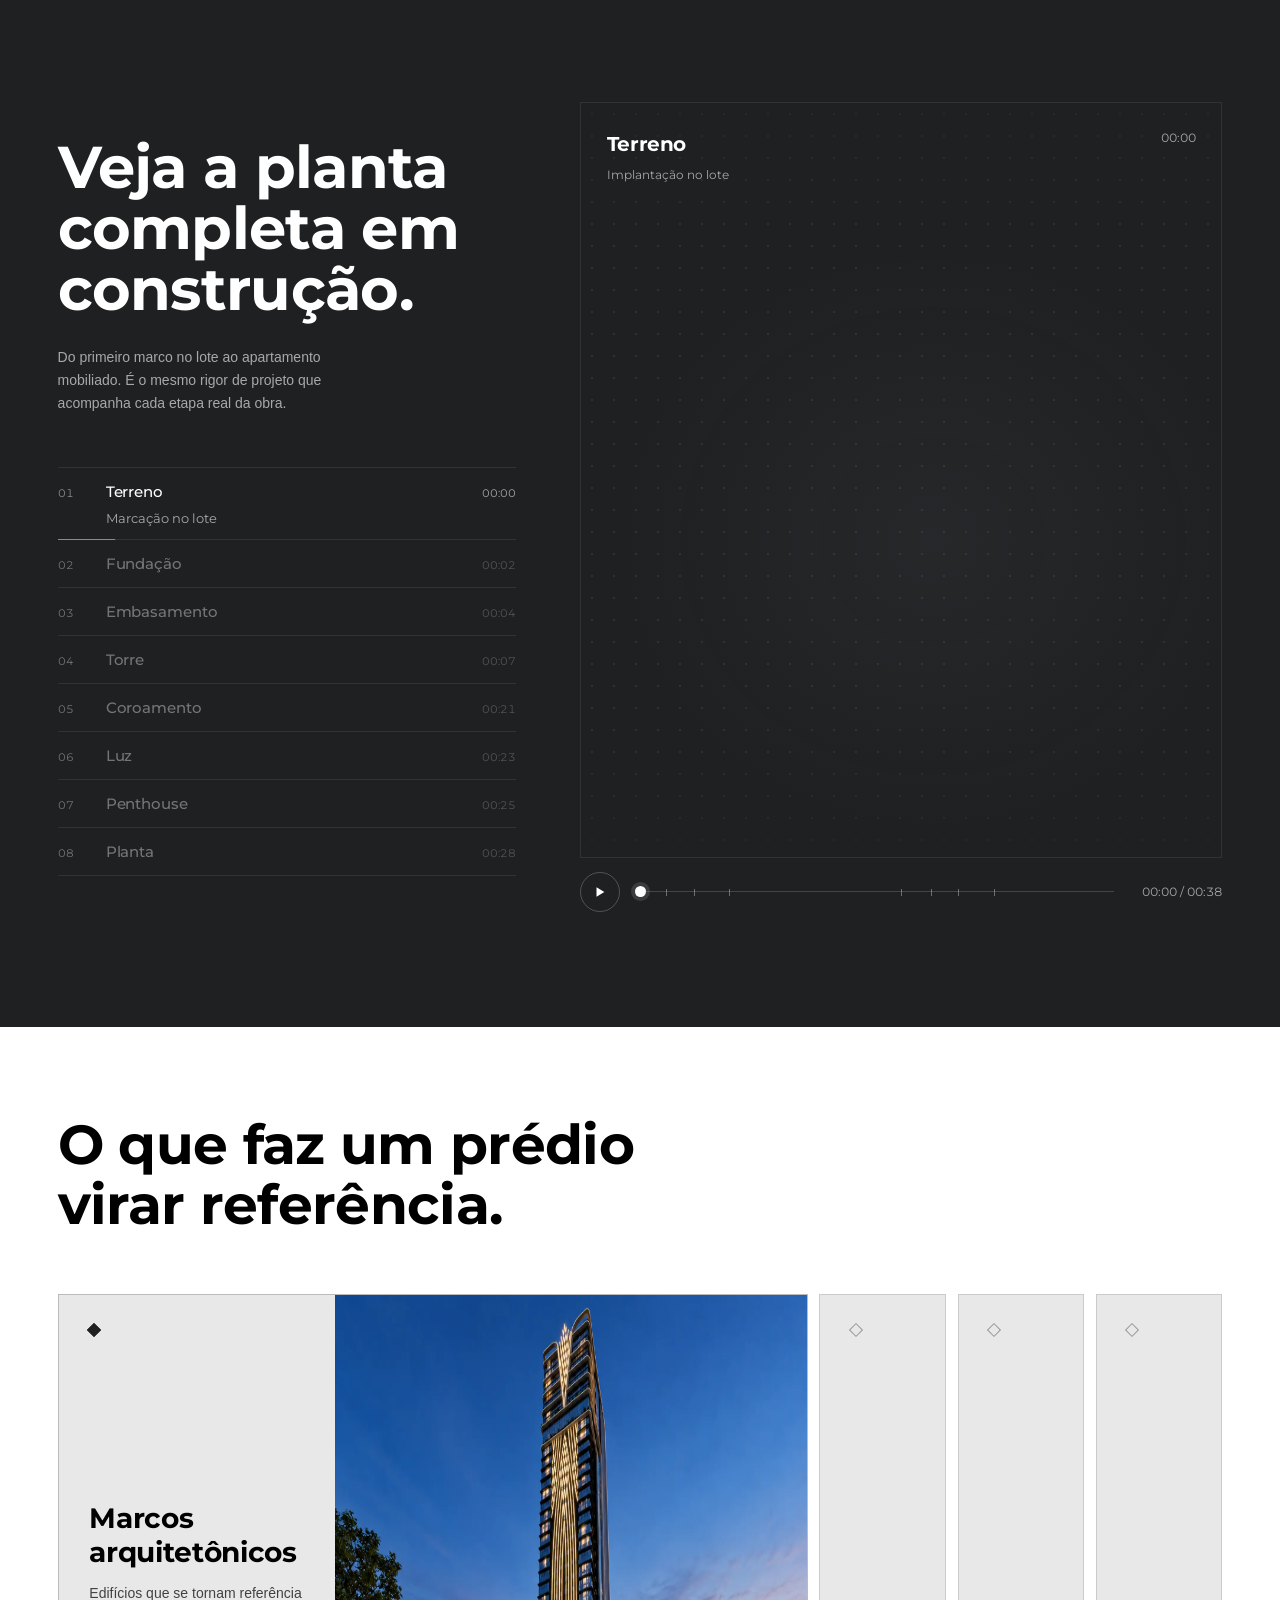
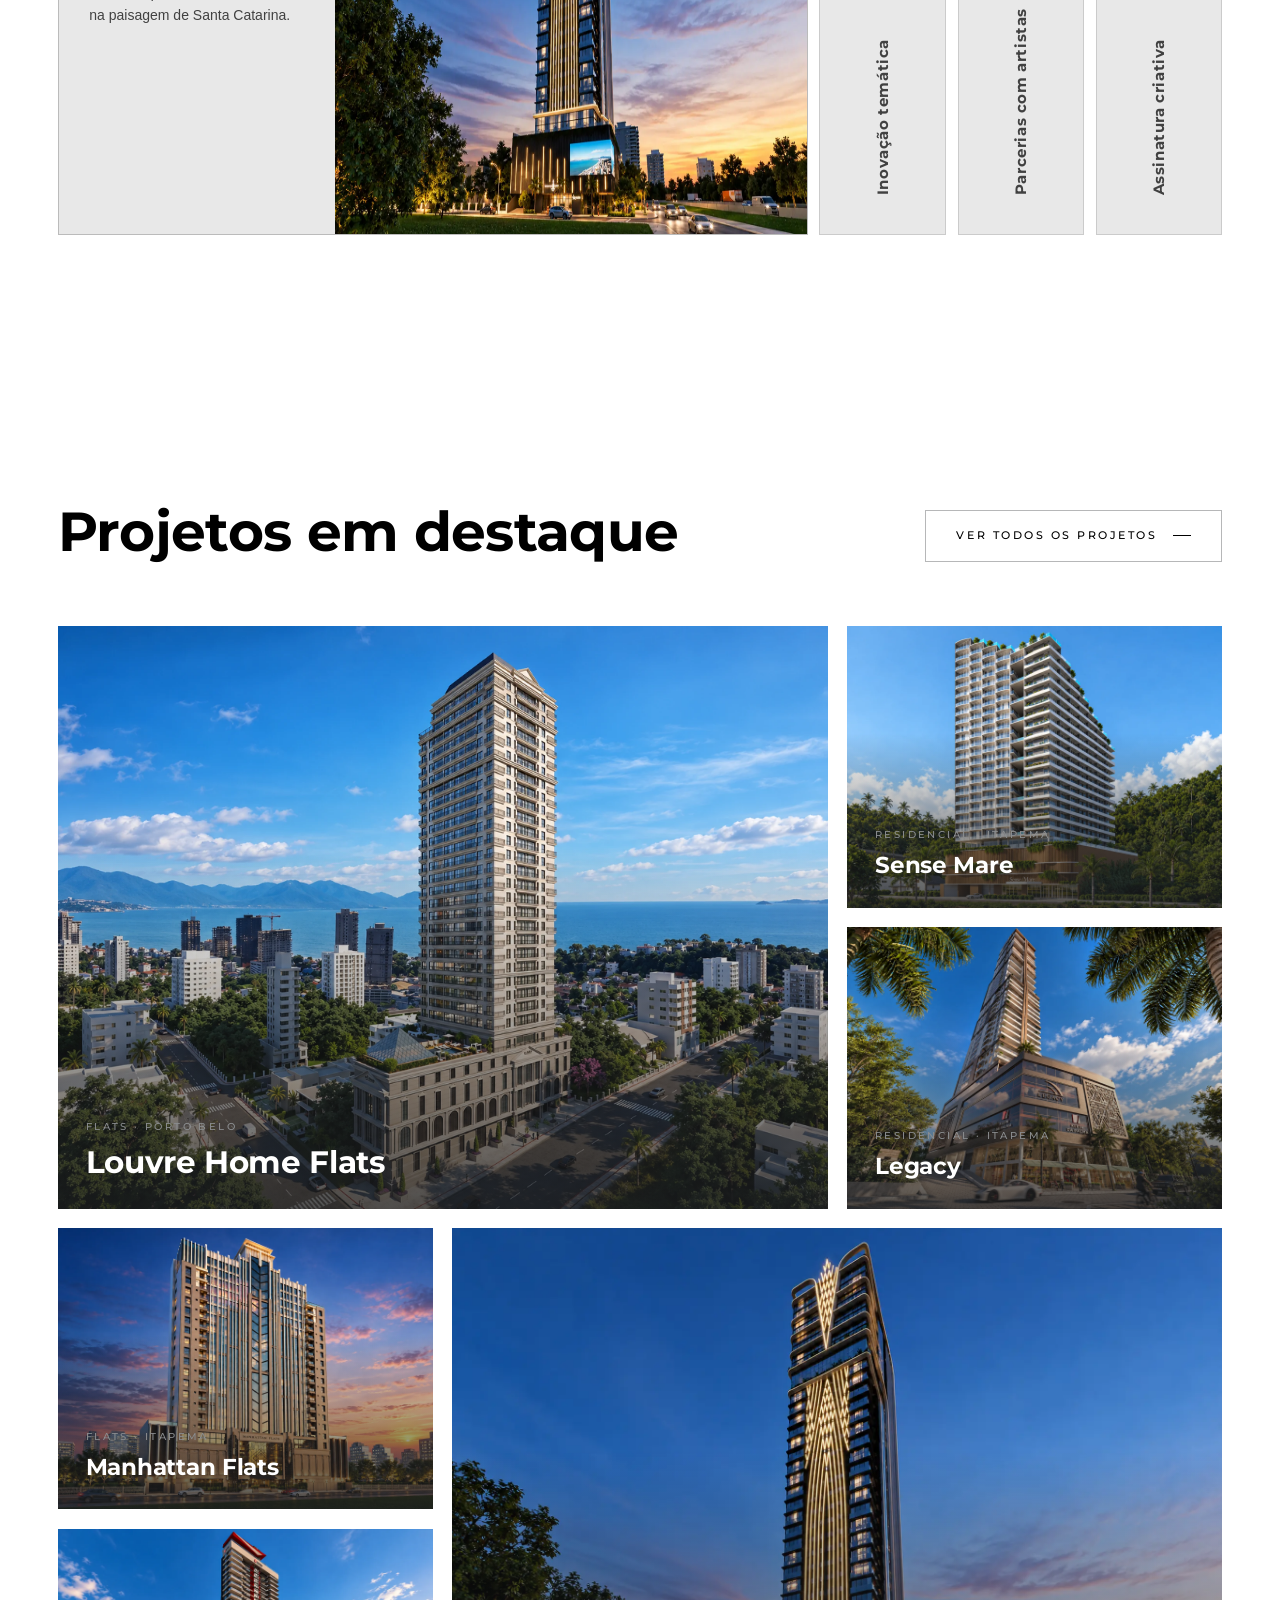
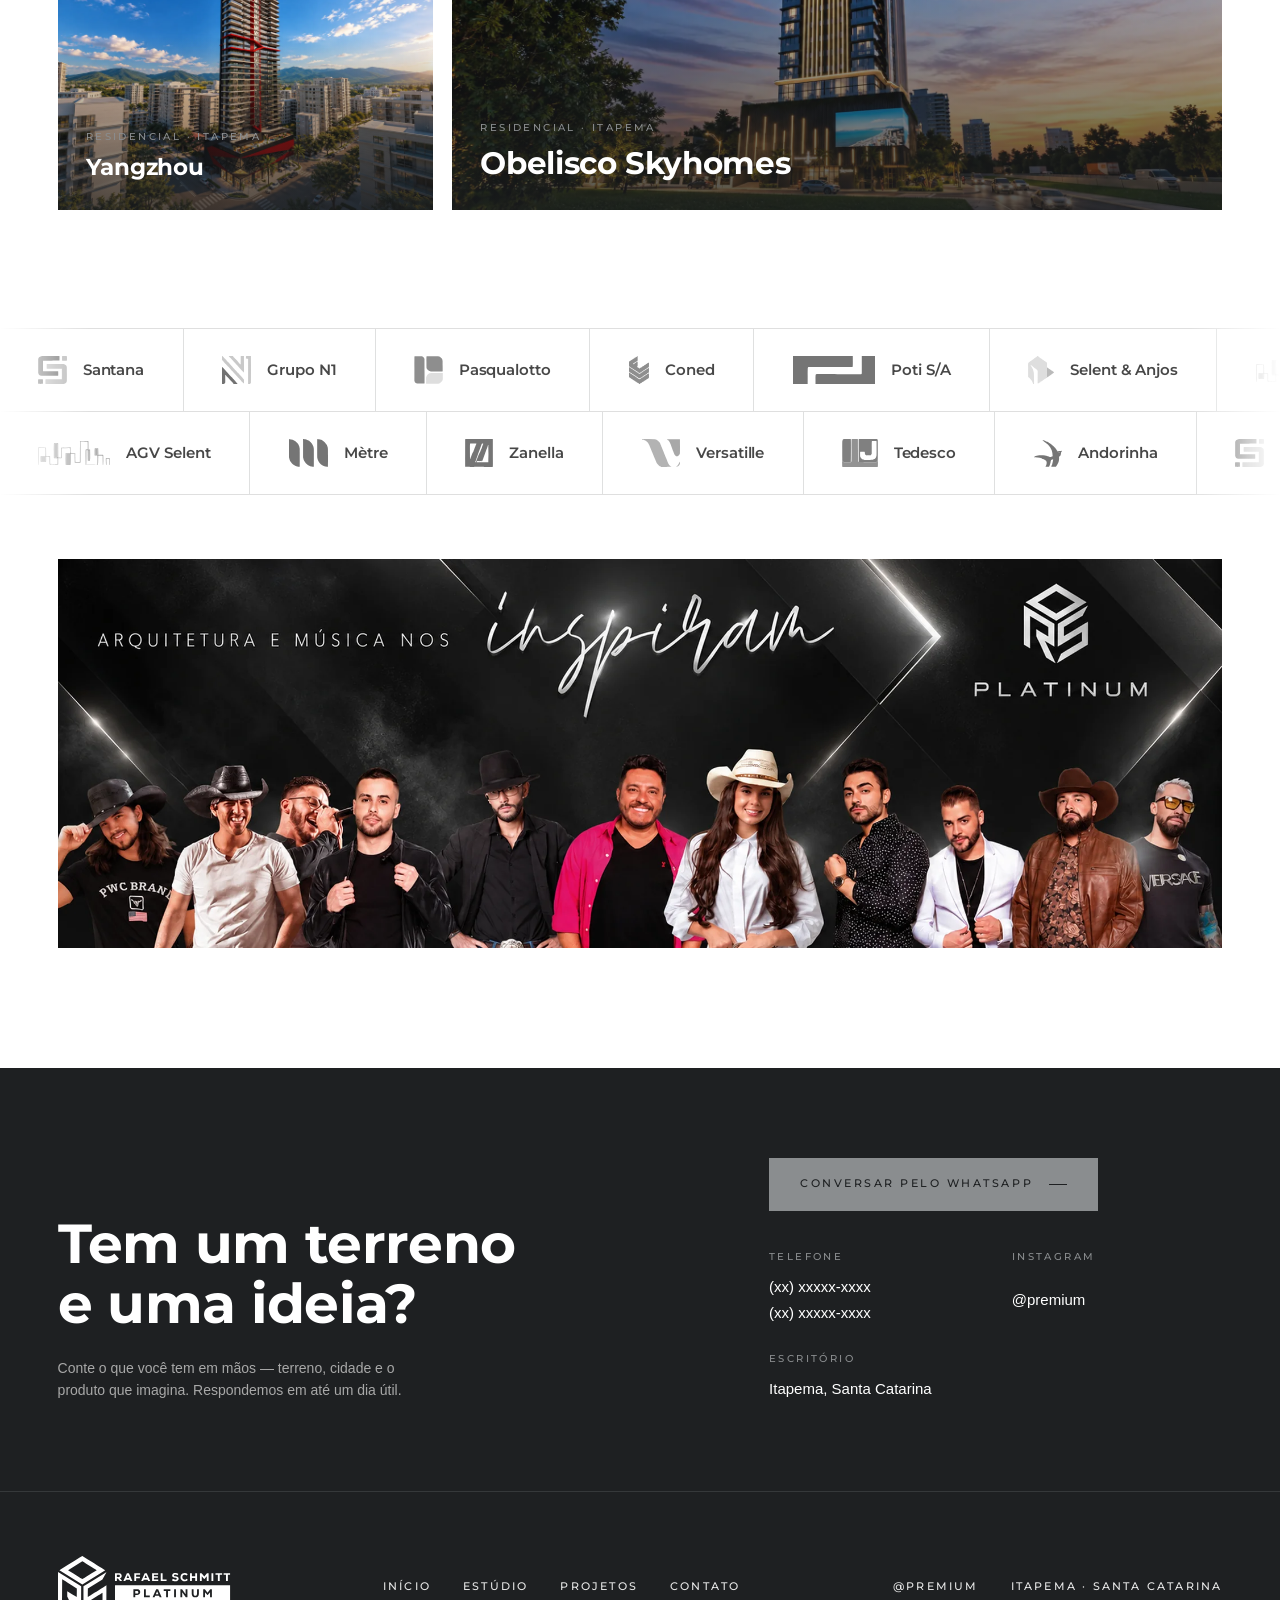
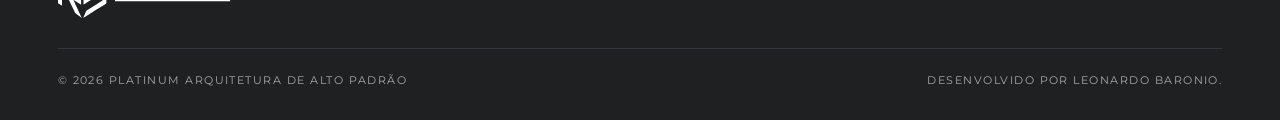
==== commit 23264bbe: "Adicionando banner e patrocionadores - mudando logo e cor" ====
--- a/index.html
+++ b/index.html
@@ -5,15 +5,14 @@
 <meta name="viewport" content="width=device-width, initial-scale=1.0">
 <title>PLATINUM | Arquitetura de Alto Padrão</title>
 <meta name="description" content="PLATINUM">
-<meta name="theme-color" content="#F2EFE8">
+<meta name="theme-color" content="#FFFFFF">
 <link rel="icon" href="img/favicon.svg" type="image/svg+xml">
 <link rel="icon" href="img/favicon-64.png" type="image/png" sizes="64x64">
 <link rel="apple-touch-icon" href="img/apple-touch-icon.png">
 
-<!-- fontes locais (pasta /fonts): Tenor Sans = títulos · DM Sans = subtítulos e informações · Inter = corpo -->
-<link rel="preload" href="fonts/TenorSans-Regular.woff2" as="font" type="font/woff2" crossorigin>
-<link rel="preload" href="fonts/DMSans-Variable.woff2" as="font" type="font/woff2" crossorigin>
-<link rel="preload" href="fonts/Inter-Variable.woff2" as="font" type="font/woff2" crossorigin>
+<!-- fontes (Manual RS Platinum): Montserrat = títulos e destaques · Artifakt Element = corpo e cotas.
+     O logotipo (Nexa Heavy) já vem em curvas no SVG, não precisa de fonte. -->
+<link rel="preload" href="fonts/Montserrat-Variable.woff2" as="font" type="font/woff2" crossorigin>
 
 
 <link rel="stylesheet" href="css/style.css">
@@ -23,21 +22,18 @@
 <body>
 
 <svg width="0" height="0" style="position:absolute" aria-hidden="true" focusable="false">
-  <!-- marca em vetor: mesma geometria da logo original (img/marca.webp); traço de 1px em qualquer tamanho -->
-  <symbol id="logo" viewBox="219 243 642 594"><path d="M535.3 252.6L842.2 827.5L228.4 827.5Z" vector-effect="non-scaling-stroke"/><path d="M236.8 449.1L850.6 449.1L648.8 827.5M438.8 827.5L236.8 449.1" vector-effect="non-scaling-stroke"/><path d="M538.6 323.5L713.6 746.5L363.6 746.6Z" vector-effect="non-scaling-stroke"/><path d="M238.6 808.4L543.7 657.5L834.8 813.6" vector-effect="non-scaling-stroke"/></symbol>
-  <!-- marca recortada no desenho (sem margem): o centro da caixa é o centro da logo, então ela gira no próprio eixo
-       e a ponta de cima / a base encostam exatamente no topo do PLATINUM e na base do subtítulo -->
-  <symbol id="logo-tight" viewBox="228 252 623 576"><path d="M535.3 252.6L842.2 827.5L228.4 827.5Z" vector-effect="non-scaling-stroke"/><path d="M236.8 449.1L850.6 449.1L648.8 827.5M438.8 827.5L236.8 449.1" vector-effect="non-scaling-stroke"/><path d="M538.6 323.5L713.6 746.5L363.6 746.6Z" vector-effect="non-scaling-stroke"/><path d="M238.6 808.4L543.7 657.5L834.8 813.6" vector-effect="non-scaling-stroke"/></symbol>
-  <!-- ===== MARCA OFICIAL (IDV - PRESENTATION, pág. 7 "Grid layouts") =====
-       Tudo em vetor, copiado do PDF: PLATINUM é desenho próprio (A sem travessão), o subtítulo é Outfit Thin
-       já convertido em curvas. Mesma régua do PDF (altura do conjunto = 151.78):
-         ponta da logo y 0 · topo do PLATINUM = linha horizontal da logo y 51.77 · base do PLATINUM y 96.7
-         topo do subtítulo y 133.6 · base do subtítulo = base da logo y 151.78
-       #lk-mark (logo) e #wordmark (nome) usam a MESMA altura; o espaço entre eles é .35 dessa altura. -->
-  <symbol id="lk-mark" viewBox="0 0 164.38 151.78"><path d="M 164.37,51.82 L 136.56,103.89 L 125.79,124.05 L 123.47,128.40 L 122.39,130.42 L 110.98,151.77 L 55.61,151.77 L 44.20,130.42 L 42.43,127.10 L 39.41,121.44 L 27.80,99.71 L 2.23,51.82 Z M 164.37,51.82" vector-effect="non-scaling-stroke"/><path d="M 162.14,151.77 L 0.00,151.77 L 2.66,146.79 L 27.80,99.71 L 53.39,51.82 L 81.07,-0.00 L 85.78,8.81 L 108.75,51.82 L 136.56,103.89 L 160.18,148.10 Z M 162.14,151.77" vector-effect="non-scaling-stroke"/><path d="M 2.65,146.80 L 83.30,106.85 L 160.18,148.10" vector-effect="non-scaling-stroke"/><path d="M 81.94,18.66 L 35.71,130.42 L 128.16,130.42 L 81.94,18.66" vector-effect="non-scaling-stroke"/></symbol>
-  <symbol id="wordmark" viewBox="217.5 0 487 151.78"><g fill="currentColor" stroke="none"><path d="M 222.01,75.94 L 222.01,53.21 L 229.74,53.21 C 231.70,53.21 233.46,53.57 234.98,54.28 C 236.48,54.99 237.75,55.94 238.75,57.10 C 239.74,58.26 240.49,59.56 240.98,61.00 C 241.48,62.42 241.72,63.86 241.72,65.26 C 241.72,66.62 241.50,68.00 241.05,69.38 C 240.61,70.78 239.87,72.06 238.88,73.20 C 237.88,74.33 236.61,75.27 235.11,75.98 C 233.60,76.69 231.77,77.05 229.68,77.05 C 229.45,77.05 229.23,77.04 229.01,77.04 L 229.01,78.38 C 229.61,78.41 230.23,78.44 230.87,78.44 C 233.47,78.44 235.79,78.07 237.78,77.35 C 239.75,76.64 241.41,75.65 242.73,74.43 C 244.03,73.21 245.03,71.78 245.7,70.18 C 246.36,68.58 246.70,66.83 246.70,64.99 C 246.70,63.24 246.40,61.53 245.81,59.92 C 245.23,58.32 244.34,56.92 243.17,55.75 C 241.99,54.57 240.48,53.61 238.69,52.90 C 236.88,52.19 234.72,51.82 232.27,51.82 L 217.50,51.82 L 217.50,96.75 L 222.01,96.75 L 222.01,77.14"/><path d="M 282.60,94.63 L 282.60,51.82 L 278.09,51.82 L 278.09,96.75 L 306.56,96.75 L 306.56,94.63 Z M 282.60,94.63"/><path d="M 340.21,81.62 L 350.42,57.73 L 351.68,57.73 L 362.81,81.62 L 362.60,81.62 C 362.88,81.98 363.03,82.48 363.15,82.89 C 363.17,82.95 363.19,83.01 363.20,83.08 L 363.49,83.08 L 369.86,96.75 L 374.61,96.75 L 353.69,51.82 L 351.36,51.82 L 332.37,96.75 L 333.76,96.75 L 339.60,83.08"/><path d="M 409.62,96.75 L 414.14,96.75 L 414.14,53.95 L 431.92,53.95 L 431.92,51.82 L 391.84,51.82 L 391.84,53.95 L 409.62,53.95 Z M 409.62,96.75"/><path d="M 465.30,96.75 L 469.82,96.75 L 469.82,51.82 L 465.30,51.82 Z M 465.30,96.75"/><path d="M 511.36,61.24 L 512.70,61.24 L 548.79,96.81 L 548.79,51.83 L 547.27,51.83 L 547.27,87.33 L 545.92,87.33 L 509.84,51.76 L 509.84,96.75 L 511.36,96.75 Z M 511.36,61.24"/><path d="M 583.50,51.82 L 583.50,79.60 C 583.50,81.37 583.68,83.35 584.02,85.48 C 584.36,87.55 585.16,89.49 586.41,91.27 C 587.66,93.03 589.55,94.53 592.03,95.73 C 594.52,96.94 598.00,97.55 602.38,97.55 C 605.10,97.55 607.53,97.12 609.62,96.28 C 611.70,95.44 613.47,94.27 614.87,92.81 C 616.27,91.34 617.34,89.61 618.05,87.66 C 618.77,85.70 619.14,83.56 619.14,81.32 L 619.14,51.82 L 617.74,51.82 L 617.74,79.13 C 617.74,80.10 617.72,81.10 617.68,82.12 C 617.63,83.15 617.49,84.20 617.26,85.24 C 617.03,86.29 616.66,87.34 616.18,88.35 C 615.68,89.39 614.96,90.44 614.03,91.46 C 612.35,93.28 610.43,94.54 608.31,95.19 C 606.26,95.83 604.09,96.15 601.85,96.15 C 599.90,96.15 598.14,95.85 596.62,95.24 C 595.11,94.64 593.66,93.72 592.31,92.51 C 591.25,91.59 590.41,90.63 589.84,89.68 C 589.28,88.75 588.86,87.81 588.57,86.89 C 588.29,85.97 588.12,85.02 588.08,84.08 C 588.03,83.20 588.01,82.29 588.01,81.39 L 588.01,51.82 Z M 583.50,51.82"/><path d="M 677.23,97.55 L 677.52,97.55 L 698.49,59.12 L 699.97,59.12 L 699.97,96.75 L 704.48,96.75 L 704.48,51.83 L 701.12,51.83 L 679.62,91.71 L 678.44,91.71 L 657.14,51.83 L 653.85,51.83 L 653.85,96.75 L 655.24,96.75 L 655.24,58.86 L 656.73,58.86 L 656.94,59.26 Z M 677.23,97.55"/></g><g class="wm-2" fill="currentColor" stroke="none"><path d="M 219.03,151.77 L 227.44,134.54 L 228.36,134.54 L 236.70,151.77 L 235.64,151.77 L 227.66,135.24 L 228.11,135.24 L 220.06,151.77 Z M 222.55,146.09 L 222.55,145.35 L 233.22,145.35 L 233.22,146.09 Z M 222.55,146.09"/><path d="M 242.11,143.66 L 242.11,142.93 L 248.91,142.93 C 250.60,142.93 251.88,142.58 252.75,141.87 C 253.63,141.16 254.07,140.24 254.07,139.10 C 254.07,137.95 253.63,137.02 252.75,136.32 C 251.88,135.63 250.60,135.27 248.91,135.27 L 242.11,135.27 L 242.11,134.54 L 248.75,134.54 C 250.12,134.54 251.27,134.73 252.21,135.12 C 253.14,135.49 253.85,136.02 254.35,136.71 C 254.83,137.40 255.08,138.20 255.08,139.10 C 255.08,140.00 254.83,140.80 254.35,141.49 C 253.85,142.18 253.14,142.72 252.21,143.10 C 251.27,143.48 250.12,143.66 248.75,143.66 Z M 241.63,151.77 L 241.63,134.54 L 242.60,134.54 L 242.60,151.77 Z M 255.32,151.77 L 247.03,143.30 L 248.11,143.15 L 256.64,151.77 Z M 255.32,151.77"/><path d="M 269.88,152.02 C 268.43,152.02 267.09,151.80 265.85,151.35 C 264.62,150.91 263.54,150.27 262.63,149.46 C 261.71,148.64 261.00,147.69 260.49,146.62 C 259.98,145.54 259.72,144.38 259.72,143.13 C 259.72,141.88 259.97,140.71 260.47,139.63 C 260.97,138.56 261.68,137.63 262.60,136.84 C 263.51,136.04 264.58,135.41 265.80,134.96 C 267.03,134.50 268.37,134.27 269.82,134.27 C 271.26,134.27 272.60,134.50 273.83,134.96 C 275.07,135.41 276.14,136.04 277.05,136.84 C 277.96,137.63 278.66,138.57 279.18,139.65 C 279.68,140.73 279.94,141.90 279.94,143.15 C 279.94,144.40 279.69,145.57 279.19,146.65 C 278.69,147.72 277.98,148.66 277.07,149.48 C 276.15,150.28 275.08,150.91 273.86,151.35 C 272.65,151.80 271.32,152.02 269.88,152.02 Z M 281.13,153.07 L 270.30,144.05 L 270.91,143.54 L 281.74,152.57 Z M 269.82,151.24 C 271.54,151.24 273.09,150.89 274.46,150.18 C 275.83,149.46 276.91,148.49 277.71,147.27 C 278.50,146.05 278.89,144.66 278.89,143.13 C 278.89,141.99 278.66,140.93 278.21,139.96 C 277.75,138.98 277.11,138.13 276.30,137.40 C 275.49,136.66 274.53,136.09 273.43,135.68 C 272.32,135.27 271.12,135.07 269.82,135.07 C 268.09,135.07 266.53,135.43 265.16,136.13 C 263.79,136.83 262.72,137.79 261.94,139.01 C 261.16,140.23 260.77,141.60 260.77,143.13 C 260.77,144.27 261.00,145.33 261.46,146.32 C 261.91,147.30 262.55,148.16 263.36,148.90 C 264.18,149.64 265.13,150.22 266.24,150.63 C 267.34,151.04 268.53,151.24 269.82,151.24 Z M 269.82,151.24"/><path d="M 293.12,152.02 C 291.71,152.02 290.45,151.77 289.34,151.24 C 288.22,150.71 287.34,149.99 286.70,149.07 C 286.06,148.16 285.74,147.12 285.74,145.96 L 285.74,134.54 L 286.73,134.54 L 286.73,145.80 C 286.73,146.91 287.00,147.88 287.56,148.70 C 288.12,149.51 288.88,150.14 289.85,150.59 C 290.82,151.02 291.91,151.24 293.12,151.24 C 294.34,151.24 295.42,151.02 296.38,150.59 C 297.34,150.14 298.10,149.51 298.66,148.70 C 299.23,147.88 299.51,146.92 299.51,145.84 L 299.51,134.54 L 300.48,134.54 L 300.48,145.99 C 300.48,147.15 300.15,148.18 299.51,149.09 C 298.87,149.99 298.00,150.71 296.88,151.24 C 295.78,151.77 294.52,152.02 293.12,152.02 Z M 293.12,152.02"/><path d="M 306.88,151.77 L 306.88,134.54 L 307.85,134.54 L 307.85,151.77 Z M 306.88,151.77"/><path d="M 320.85,151.77 L 320.85,135.02 L 321.82,135.02 L 321.82,151.77 Z M 312.99,135.27 L 312.99,134.54 L 329.68,134.54 L 329.68,135.27 Z M 312.99,135.27"/><path d="M 334.82,151.77 L 334.82,134.54 L 335.79,134.54 L 335.79,151.77 Z M 335.37,151.77 L 335.37,151.04 L 348.12,151.04 L 348.12,151.77 Z M 335.37,143.29 L 335.37,142.57 L 347.20,142.57 L 347.20,143.29 Z M 335.37,135.27 L 335.37,134.54 L 347.93,134.54 L 347.93,135.27 Z M 335.37,135.27"/><path d="M 358.76,151.77 L 358.76,135.02 L 359.73,135.02 L 359.73,151.77 Z M 350.90,135.27 L 350.90,134.54 L 367.59,134.54 L 367.59,135.27 Z M 350.90,135.27"/><path d="M 379.47,152.02 C 378.06,152.02 376.80,151.77 375.69,151.24 C 374.57,150.71 373.69,149.99 373.05,149.07 C 372.41,148.16 372.09,147.12 372.09,145.96 L 372.09,134.54 L 373.08,134.54 L 373.08,145.80 C 373.08,146.91 373.35,147.88 373.90,148.70 C 374.47,149.51 375.23,150.14 376.20,150.59 C 377.17,151.02 378.26,151.24 379.47,151.24 C 380.69,151.24 381.77,151.02 382.73,150.59 C 383.69,150.14 384.45,149.51 385.01,148.70 C 385.58,147.88 385.86,146.92 385.86,145.84 L 385.86,134.54 L 386.83,134.54 L 386.83,145.99 C 386.83,147.15 386.50,148.18 385.86,149.09 C 385.22,149.99 384.35,150.71 383.23,151.24 C 382.13,151.77 380.87,152.02 379.47,152.02 Z M 379.47,152.02"/><path d="M 393.71,143.66 L 393.71,142.93 L 400.51,142.93 C 402.19,142.93 403.48,142.58 404.35,141.87 C 405.23,141.16 405.66,140.24 405.66,139.10 C 405.66,137.95 405.23,137.02 404.35,136.32 C 403.48,135.63 402.19,135.27 400.51,135.27 L 393.71,135.27 L 393.71,134.54 L 400.35,134.54 C 401.71,134.54 402.87,134.73 403.80,135.12 C 404.74,135.49 405.45,136.02 405.94,136.71 C 406.43,137.40 406.68,138.20 406.68,139.10 C 406.68,140.00 406.43,140.80 405.94,141.49 C 405.45,142.18 404.74,142.72 403.80,143.10 C 402.87,143.48 401.71,143.66 400.35,143.66 Z M 393.23,151.77 L 393.23,134.54 L 394.19,134.54 L 394.19,151.77 Z M 406.91,151.77 L 398.63,143.30 L 399.71,143.15 L 408.24,151.77 Z M 406.91,151.77"/><path d="M 410.71,151.77 L 419.12,134.54 L 420.04,134.54 L 428.39,151.77 L 427.32,151.77 L 419.34,135.24 L 419.79,135.24 L 411.75,151.77 Z M 414.23,146.09 L 414.23,145.35 L 424.90,145.35 L 424.90,146.09 Z M 414.23,146.09"/><path d="M 440.67,151.77 L 440.67,151.01 L 447.44,151.01 C 449.27,151.01 450.89,150.67 452.31,149.99 C 453.73,149.30 454.83,148.38 455.62,147.20 C 456.43,146.02 456.83,144.66 456.83,143.13 C 456.83,141.63 456.43,140.28 455.62,139.10 C 454.83,137.91 453.73,136.99 452.31,136.32 C 450.89,135.64 449.27,135.30 447.44,135.30 L 440.80,135.30 L 440.80,134.54 L 447.44,134.54 C 448.97,134.54 450.36,134.75 451.62,135.18 C 452.88,135.60 453.98,136.19 454.92,136.96 C 455.86,137.72 456.58,138.63 457.09,139.70 C 457.60,140.75 457.86,141.90 457.86,143.15 C 457.86,144.40 457.60,145.55 457.09,146.60 C 456.58,147.66 455.86,148.57 454.94,149.34 C 454.01,150.11 452.91,150.71 451.64,151.13 C 450.38,151.56 449.00,151.77 447.50,151.77 Z M 440.34,151.77 L 440.34,134.54 L 441.31,134.54 L 441.31,151.77 Z M 440.34,151.77"/><path d="M 463.52,151.77 L 463.52,134.54 L 464.49,134.54 L 464.49,151.77 Z M 464.07,151.77 L 464.07,151.04 L 476.82,151.04 L 476.82,151.77 Z M 464.07,143.29 L 464.07,142.57 L 475.90,142.57 L 475.90,143.29 Z M 464.07,135.27 L 464.07,134.54 L 476.63,134.54 L 476.63,135.27 Z M 464.07,135.27"/><path d="M 487.40,151.77 L 495.80,134.54 L 496.73,134.54 L 505.07,151.77 L 504.01,151.77 L 496.02,135.24 L 496.48,135.24 L 488.43,151.77 Z M 490.91,146.09 L 490.91,145.35 L 501.59,145.35 L 501.59,146.09 Z M 490.91,146.09"/><path d="M 510.00,151.77 L 510.00,134.54 L 510.96,134.54 L 510.96,151.77 Z M 510.54,151.77 L 510.54,151.04 L 522.53,151.04 L 522.53,151.77 Z M 510.54,151.77"/><path d="M 530.69,151.77 L 530.69,135.02 L 531.66,135.02 L 531.66,151.77 Z M 522.83,135.27 L 522.83,134.54 L 539.52,134.54 L 539.52,135.27 Z M 522.83,135.27"/><path d="M 551.85,152.02 C 550.40,152.02 549.06,151.80 547.82,151.35 C 546.59,150.91 545.52,150.27 544.60,149.46 C 543.68,148.64 542.97,147.69 542.46,146.62 C 541.95,145.54 541.70,144.38 541.70,143.13 C 541.70,141.88 541.95,140.71 542.45,139.63 C 542.95,138.56 543.65,137.63 544.57,136.84 C 545.49,136.04 546.56,135.41 547.77,134.96 C 549.00,134.50 550.34,134.27 551.79,134.27 C 553.24,134.27 554.58,134.50 555.81,134.96 C 557.04,135.41 558.12,136.04 559.02,136.84 C 559.93,137.63 560.64,138.57 561.15,139.65 C 561.66,140.73 561.91,141.90 561.91,143.15 C 561.91,144.40 561.66,145.57 561.16,146.65 C 560.66,147.72 559.95,148.66 559.04,149.48 C 558.12,150.28 557.06,150.91 555.84,151.35 C 554.63,151.80 553.30,152.02 551.85,152.02 Z M 551.79,151.24 C 553.52,151.24 555.06,150.89 556.43,150.18 C 557.81,149.46 558.89,148.49 559.68,147.27 C 560.47,146.05 560.87,144.66 560.87,143.13 C 560.87,141.99 560.64,140.93 560.18,139.96 C 559.72,138.98 559.09,138.13 558.27,137.40 C 557.46,136.66 556.50,136.09 555.40,135.68 C 554.29,135.27 553.09,135.07 551.79,135.07 C 550.06,135.07 548.51,135.43 547.13,136.13 C 545.77,136.83 544.70,137.79 543.91,139.01 C 543.13,140.23 542.74,141.60 542.74,143.13 C 542.74,144.27 542.97,145.33 543.43,146.32 C 543.89,147.30 544.52,148.16 545.34,148.90 C 546.15,149.64 547.11,150.22 548.21,150.63 C 549.31,151.04 550.51,151.24 551.79,151.24 Z M 551.79,151.24"/><path d="M 575.70,144.43 L 575.70,143.70 L 582.73,143.70 C 583.75,143.70 584.66,143.52 585.45,143.18 C 586.25,142.84 586.88,142.35 587.34,141.73 C 587.80,141.10 588.03,140.35 588.03,139.48 C 588.03,138.61 587.80,137.87 587.34,137.24 C 586.88,136.61 586.25,136.13 585.45,135.79 C 584.66,135.45 583.75,135.27 582.73,135.27 L 575.70,135.27 L 575.70,134.54 L 582.89,134.54 C 584.06,134.54 585.11,134.74 586.03,135.15 C 586.95,135.55 587.68,136.13 588.21,136.87 C 588.75,137.61 589.03,138.48 589.03,139.48 C 589.03,140.49 588.75,141.36 588.21,142.10 C 587.68,142.84 586.95,143.41 586.03,143.82 C 585.11,144.23 584.06,144.43 582.89,144.43 Z M 575.21,151.77 L 575.21,134.54 L 576.18,134.54 L 576.18,151.77 Z M 575.21,151.77"/><path d="M 590.81,151.77 L 599.21,134.54 L 600.13,134.54 L 608.48,151.77 L 607.42,151.77 L 599.43,135.24 L 599.88,135.24 L 591.84,151.77 Z M 594.32,146.09 L 594.32,145.35 L 604.99,145.35 L 604.99,146.09 Z M 594.32,146.09"/><path d="M 613.73,151.77 L 613.73,151.01 L 620.50,151.01 C 622.33,151.01 623.95,150.67 625.37,149.99 C 626.79,149.30 627.89,148.38 628.68,147.20 C 629.49,146.02 629.89,144.66 629.89,143.13 C 629.89,141.63 629.49,140.28 628.68,139.10 C 627.89,137.91 626.79,136.99 625.37,136.32 C 623.95,135.64 622.33,135.30 620.50,135.30 L 613.86,135.30 L 613.86,134.54 L 620.50,134.54 C 622.03,134.54 623.42,134.75 624.68,135.18 C 625.94,135.60 627.04,136.19 627.98,136.96 C 628.92,137.72 629.64,138.63 630.15,139.70 C 630.66,140.75 630.92,141.90 630.92,143.15 C 630.92,144.40 630.66,145.55 630.15,146.60 C 629.64,147.66 628.92,148.57 628.00,149.34 C 627.07,150.11 625.97,150.71 624.70,151.13 C 623.44,151.56 622.06,151.77 620.56,151.77 Z M 613.40,151.77 L 613.40,134.54 L 614.37,134.54 L 614.37,151.77 Z M 613.40,151.77"/><path d="M 637.06,143.66 L 637.06,142.93 L 643.86,142.93 C 645.55,142.93 646.83,142.58 647.70,141.87 C 648.58,141.16 649.02,140.24 649.02,139.10 C 649.02,137.95 648.58,137.02 647.70,136.32 C 646.83,135.63 645.55,135.27 643.86,135.27 L 637.06,135.27 L 637.06,134.54 L 643.70,134.54 C 645.07,134.54 646.22,134.73 647.16,135.12 C 648.10,135.49 648.81,136.02 649.30,136.71 C 649.79,137.40 650.03,138.20 650.03,139.10 C 650.03,140.00 649.79,140.80 649.30,141.49 C 648.81,142.18 648.10,142.72 647.16,143.10 C 646.22,143.48 645.07,143.66 643.70,143.66 Z M 636.58,151.77 L 636.58,134.54 L 637.55,134.54 L 637.55,151.77 Z M 650.27,151.77 L 641.99,143.30 L 643.06,143.15 L 651.60,151.77 Z M 650.27,151.77"/><path d="M 654.07,151.77 L 662.47,134.54 L 663.40,134.54 L 671.74,151.77 L 670.68,151.77 L 662.69,135.24 L 663.15,135.24 L 655.10,151.77 Z M 657.58,146.09 L 657.58,145.35 L 668.25,145.35 L 668.25,146.09 Z M 665.16,132.34 C 664.56,132.34 664.03,132.24 663.58,132.05 C 663.15,131.87 662.71,131.69 662.29,131.51 C 661.86,131.33 661.37,131.24 660.82,131.24 C 660.25,131.24 659.82,131.33 659.50,131.51 C 659.20,131.69 658.93,131.93 658.68,132.23 L 658.10,131.82 C 658.39,131.45 658.74,131.14 659.16,130.91 C 659.58,130.68 660.13,130.55 660.82,130.55 C 661.49,130.55 662.06,130.64 662.52,130.82 C 662.98,131.00 663.41,131.18 663.82,131.37 C 664.22,131.55 664.67,131.65 665.16,131.65 C 665.63,131.65 666.01,131.56 666.30,131.38 C 666.60,131.21 666.88,130.96 667.13,130.65 L 667.71,131.05 C 667.42,131.43 667.07,131.74 666.66,131.98 C 666.25,132.22 665.75,132.34 665.16,132.34 Z M 665.16,132.34"/><path d="M 684.28,152.02 C 682.83,152.02 681.48,151.80 680.25,151.35 C 679.01,150.91 677.94,150.27 677.03,149.46 C 676.11,148.64 675.39,147.69 674.89,146.62 C 674.37,145.54 674.12,144.38 674.12,143.13 C 674.12,141.88 674.37,140.71 674.87,139.63 C 675.37,138.56 676.08,137.63 677.00,136.84 C 677.91,136.04 678.98,135.41 680.20,134.96 C 681.43,134.50 682.76,134.27 684.21,134.27 C 685.66,134.27 687.00,134.50 688.23,134.96 C 689.47,135.41 690.54,136.04 691.45,136.84 C 692.35,137.63 693.06,138.57 693.57,139.65 C 694.08,140.73 694.34,141.90 694.34,143.15 C 694.34,144.40 694.09,145.57 693.59,146.65 C 693.09,147.72 692.38,148.66 691.46,149.48 C 690.55,150.28 689.48,150.91 688.26,151.35 C 687.05,151.80 685.72,152.02 684.28,152.02 Z M 684.21,151.24 C 685.94,151.24 687.49,150.89 688.85,150.18 C 690.23,149.46 691.31,148.49 692.10,147.27 C 692.89,146.05 693.29,144.66 693.29,143.13 C 693.29,141.99 693.06,140.93 692.60,139.96 C 692.14,138.98 691.51,138.13 690.70,137.40 C 689.89,136.66 688.93,136.09 687.82,135.68 C 686.72,135.27 685.51,135.07 684.21,135.07 C 682.48,135.07 680.93,135.43 679.56,136.13 C 678.19,136.83 677.12,137.79 676.34,139.01 C 675.56,140.23 675.17,141.60 675.17,143.13 C 675.17,144.27 675.39,145.33 675.85,146.32 C 676.31,147.30 676.95,148.16 677.76,148.90 C 678.57,149.64 679.53,150.22 680.64,150.63 C 681.74,151.04 682.93,151.24 684.21,151.24 Z M 684.21,151.24"/><path d="M 700.09,152.02 C 699.74,152.02 699.45,151.92 699.21,151.71 C 698.98,151.50 698.87,151.26 698.87,150.98 C 698.87,150.70 698.98,150.46 699.21,150.26 C 699.45,150.06 699.74,149.96 700.09,149.96 C 700.43,149.96 700.71,150.06 700.94,150.26 C 701.18,150.46 701.30,150.70 701.30,150.98 C 701.30,151.26 701.18,151.50 700.94,151.71 C 700.71,151.92 700.43,152.02 700.09,152.02 Z M 700.09,152.02"/></g></symbol>
-  <!-- só a palavra PLATINUM (preloader) -->
-  <symbol id="wm-platinum" viewBox="217.5 51.77 487 45.78"><g fill="currentColor" stroke="none"><path d="M 222.01,75.94 L 222.01,53.21 L 229.74,53.21 C 231.70,53.21 233.46,53.57 234.98,54.28 C 236.48,54.99 237.75,55.94 238.75,57.10 C 239.74,58.26 240.49,59.56 240.98,61.00 C 241.48,62.42 241.72,63.86 241.72,65.26 C 241.72,66.62 241.50,68.00 241.05,69.38 C 240.61,70.78 239.87,72.06 238.88,73.20 C 237.88,74.33 236.61,75.27 235.11,75.98 C 233.60,76.69 231.77,77.05 229.68,77.05 C 229.45,77.05 229.23,77.04 229.01,77.04 L 229.01,78.38 C 229.61,78.41 230.23,78.44 230.87,78.44 C 233.47,78.44 235.79,78.07 237.78,77.35 C 239.75,76.64 241.41,75.65 242.73,74.43 C 244.03,73.21 245.03,71.78 245.7,70.18 C 246.36,68.58 246.70,66.83 246.70,64.99 C 246.70,63.24 246.40,61.53 245.81,59.92 C 245.23,58.32 244.34,56.92 243.17,55.75 C 241.99,54.57 240.48,53.61 238.69,52.90 C 236.88,52.19 234.72,51.82 232.27,51.82 L 217.50,51.82 L 217.50,96.75 L 222.01,96.75 L 222.01,77.14"/><path d="M 282.60,94.63 L 282.60,51.82 L 278.09,51.82 L 278.09,96.75 L 306.56,96.75 L 306.56,94.63 Z M 282.60,94.63"/><path d="M 340.21,81.62 L 350.42,57.73 L 351.68,57.73 L 362.81,81.62 L 362.60,81.62 C 362.88,81.98 363.03,82.48 363.15,82.89 C 363.17,82.95 363.19,83.01 363.20,83.08 L 363.49,83.08 L 369.86,96.75 L 374.61,96.75 L 353.69,51.82 L 351.36,51.82 L 332.37,96.75 L 333.76,96.75 L 339.60,83.08"/><path d="M 409.62,96.75 L 414.14,96.75 L 414.14,53.95 L 431.92,53.95 L 431.92,51.82 L 391.84,51.82 L 391.84,53.95 L 409.62,53.95 Z M 409.62,96.75"/><path d="M 465.30,96.75 L 469.82,96.75 L 469.82,51.82 L 465.30,51.82 Z M 465.30,96.75"/><path d="M 511.36,61.24 L 512.70,61.24 L 548.79,96.81 L 548.79,51.83 L 547.27,51.83 L 547.27,87.33 L 545.92,87.33 L 509.84,51.76 L 509.84,96.75 L 511.36,96.75 Z M 511.36,61.24"/><path d="M 583.50,51.82 L 583.50,79.60 C 583.50,81.37 583.68,83.35 584.02,85.48 C 584.36,87.55 585.16,89.49 586.41,91.27 C 587.66,93.03 589.55,94.53 592.03,95.73 C 594.52,96.94 598.00,97.55 602.38,97.55 C 605.10,97.55 607.53,97.12 609.62,96.28 C 611.70,95.44 613.47,94.27 614.87,92.81 C 616.27,91.34 617.34,89.61 618.05,87.66 C 618.77,85.70 619.14,83.56 619.14,81.32 L 619.14,51.82 L 617.74,51.82 L 617.74,79.13 C 617.74,80.10 617.72,81.10 617.68,82.12 C 617.63,83.15 617.49,84.20 617.26,85.24 C 617.03,86.29 616.66,87.34 616.18,88.35 C 615.68,89.39 614.96,90.44 614.03,91.46 C 612.35,93.28 610.43,94.54 608.31,95.19 C 606.26,95.83 604.09,96.15 601.85,96.15 C 599.90,96.15 598.14,95.85 596.62,95.24 C 595.11,94.64 593.66,93.72 592.31,92.51 C 591.25,91.59 590.41,90.63 589.84,89.68 C 589.28,88.75 588.86,87.81 588.57,86.89 C 588.29,85.97 588.12,85.02 588.08,84.08 C 588.03,83.20 588.01,82.29 588.01,81.39 L 588.01,51.82 Z M 583.50,51.82"/><path d="M 677.23,97.55 L 677.52,97.55 L 698.49,59.12 L 699.97,59.12 L 699.97,96.75 L 704.48,96.75 L 704.48,51.83 L 701.12,51.83 L 679.62,91.71 L 678.44,91.71 L 657.14,51.83 L 653.85,51.83 L 653.85,96.75 L 655.24,96.75 L 655.24,58.86 L 656.73,58.86 L 656.94,59.26 Z M 677.23,97.55"/></g></symbol>
+  <!-- ===== MARCA OFICIAL RS PLATINUM (Manual de Identidade Visual) =====
+       Vetores copiados dos arquivos-mestre (RS_PLATINUM_LOGO_VETOR.svg e RS_PLATINUM_MARCA_BLACK.svg),
+       já em curvas — a tipografia da marca (Nexa Heavy) nunca é recomposta em texto.
+       Preenchimento em currentColor: a cor vem do CSS (preto sobre claro, branco sobre escuro).
+       #logo / #logo-tight / #lk-mark = monograma "RS" (cubo), recortado no desenho: o centro da caixa é o
+       centro da logo, então ela gira no próprio eixo.
+       #wordmark / #wm-platinum = assinatura "RAFAEL SCHMITT" + bloco "PLATINUM" (o PLATINUM é vazado). -->
+  <symbol id="logo" viewBox="635.5 467.5 1229 1566"><g fill="currentColor" stroke="none"><path d="M1221.16,1231.79c0,30.44-.51,432.6-.51,465.03-65.44-41.12-198.2-125.06-198.2-125.06,52.37,112.19,160.18,345.76,213.67,460.59-35.06-24.11-153.84-113.69-166.84-123.75l-197-410.04s-3.2-6.53-3.2-6.53c.07-41.58-.09-85.48-.26-134.22,79.26,48.07,162.44,100.31,241.99,148.19.16-8.9.29-177.72.21-216.32-120.92-77.6-369.24-231.97-369.24-231.97,0,0-1.74,587.42-1.74,664.66l-103.09-63.94c0-32.83.2-768.71.2-786.75M1760.18,1592.27c-.07-35.83.11-190.23-.19-198.57-159.48,99.17-480.4,301.65-480.4,301.65,0,0-.69-392.97-.79-462.89,144.34-88.2,276.76-169,584.53-360.68l-105.89,188.83-367.25,229.72s-.34,185.23-.34,213.79c154.27-96.38,473.5-297.59,473.5-297.59.12,112.51.1,338.86-.05,451.3-35.29,22.26-580.23,366.49-592.81,374.17l80.76-180.46M1379.46,547.81,1442.92,586.97c128.37,79.52,386.65,239.4,386.65,239.4l-578.94,359.63-578.85-359.08c131.29-81.45,451.16-279.82,578.79-358.54M889.29,827.17s241.76,149.22,361.29,224.13c120.3-72.98,363.75-224.29,363.75-224.29-84.62-52.74-281.13-174.85-364.25-225.31"/></g></symbol>
+  <symbol id="logo-tight" viewBox="635.5 467.5 1229 1566"><g fill="currentColor" stroke="none"><path d="M1221.16,1231.79c0,30.44-.51,432.6-.51,465.03-65.44-41.12-198.2-125.06-198.2-125.06,52.37,112.19,160.18,345.76,213.67,460.59-35.06-24.11-153.84-113.69-166.84-123.75l-197-410.04s-3.2-6.53-3.2-6.53c.07-41.58-.09-85.48-.26-134.22,79.26,48.07,162.44,100.31,241.99,148.19.16-8.9.29-177.72.21-216.32-120.92-77.6-369.24-231.97-369.24-231.97,0,0-1.74,587.42-1.74,664.66l-103.09-63.94c0-32.83.2-768.71.2-786.75M1760.18,1592.27c-.07-35.83.11-190.23-.19-198.57-159.48,99.17-480.4,301.65-480.4,301.65,0,0-.69-392.97-.79-462.89,144.34-88.2,276.76-169,584.53-360.68l-105.89,188.83-367.25,229.72s-.34,185.23-.34,213.79c154.27-96.38,473.5-297.59,473.5-297.59.12,112.51.1,338.86-.05,451.3-35.29,22.26-580.23,366.49-592.81,374.17l80.76-180.46M1379.46,547.81,1442.92,586.97c128.37,79.52,386.65,239.4,386.65,239.4l-578.94,359.63-578.85-359.08c131.29-81.45,451.16-279.82,578.79-358.54M889.29,827.17s241.76,149.22,361.29,224.13c120.3-72.98,363.75-224.29,363.75-224.29-84.62-52.74-281.13-174.85-364.25-225.31"/></g></symbol>
+  <symbol id="lk-mark" viewBox="635.5 467.5 1229 1566"><g fill="currentColor" stroke="none"><path d="M1221.16,1231.79c0,30.44-.51,432.6-.51,465.03-65.44-41.12-198.2-125.06-198.2-125.06,52.37,112.19,160.18,345.76,213.67,460.59-35.06-24.11-153.84-113.69-166.84-123.75l-197-410.04s-3.2-6.53-3.2-6.53c.07-41.58-.09-85.48-.26-134.22,79.26,48.07,162.44,100.31,241.99,148.19.16-8.9.29-177.72.21-216.32-120.92-77.6-369.24-231.97-369.24-231.97,0,0-1.74,587.42-1.74,664.66l-103.09-63.94c0-32.83.2-768.71.2-786.75M1760.18,1592.27c-.07-35.83.11-190.23-.19-198.57-159.48,99.17-480.4,301.65-480.4,301.65,0,0-.69-392.97-.79-462.89,144.34-88.2,276.76-169,584.53-360.68l-105.89,188.83-367.25,229.72s-.34,185.23-.34,213.79c154.27-96.38,473.5-297.59,473.5-297.59.12,112.51.1,338.86-.05,451.3-35.29,22.26-580.23,366.49-592.81,374.17l80.76-180.46M1379.46,547.81,1442.92,586.97c128.37,79.52,386.65,239.4,386.65,239.4l-578.94,359.63-578.85-359.08c131.29-81.45,451.16-279.82,578.79-358.54M889.29,827.17s241.76,149.22,361.29,224.13c120.3-72.98,363.75-224.29,363.75-224.29-84.62-52.74-281.13-174.85-364.25-225.31"/></g></symbol>
+  <symbol id="wordmark" viewBox="227 816 2046 506"><g fill="currentColor" stroke="none"><path d="M279.11,913.65h-19v46.2h-32.8v-140h68.2c10.13,0,19,1.97,26.6,5.9,7.6,3.93,13.47,9.5,17.6,16.7,4.13,7.2,6.2,15.47,6.2,24.8,0,10.67-2.77,19.8-8.3,27.4-5.53,7.6-13.37,13-23.5,16.2l39.6,49h-39l-35.6-46.2ZM307.81,853.06c-3.8-3.47-9.17-5.2-16.1-5.2h-31.8v39.4h31.8c7.07,0,12.47-1.7,16.2-5.1,3.73-3.4,5.6-8.23,5.6-14.5s-1.9-11.13-5.7-14.6Z"/><path d="M500.31,959.85l-10.4-25.2h-69l-10.4,25.2h-35l62.8-140h35l62.4,140h-35.4ZM455.71,851.26l-23,55.2h45.6l-22.6-55.2Z"/><path d="M672.91,848.45h-70.6v33.4h66.6v27.8h-66.6v50.2h-32.8v-140h103.4v28.6Z"/><path d="M816.5,959.85l-10.4-25.2h-69l-10.4,25.2h-35l62.8-140h35l62.4,140h-35.4ZM771.9,851.26l-23,55.2h45.6l-22.6-55.2Z"/><path d="M917.5,932.26h77.2v27.6h-109v-140h106.8v27.4h-75v28.4h71v26.4h-71v30.2Z"/><path d="M1038.9,819.85h32.8v110.4h70.4v29.6h-103.2v-140Z"/><path d="M1264.6,957.85c-10.6-3.47-19.77-8.33-27.5-14.6l17-23.8c12.4,9.73,26.87,14.6,43.4,14.6,8.27,0,14.83-1.4,19.7-4.2,4.87-2.8,7.3-6.6,7.3-11.4,0-4.53-2.27-8.07-6.8-10.6-4.53-2.53-11.73-4.33-21.6-5.4-19.07-2.13-33.03-6.6-41.9-13.4-8.87-6.8-13.3-16.53-13.3-29.2,0-8.53,2.4-16.07,7.2-22.6,4.8-6.53,11.53-11.6,20.2-15.2,8.67-3.6,18.67-5.4,30-5.4,9.73,0,19.23,1.4,28.5,4.2,9.27,2.8,17.43,6.73,24.5,11.8l-15.4,23c-10.93-7.6-23-11.4-36.2-11.4-8.13,0-14.63,1.33-19.5,4-4.87,2.67-7.3,6.27-7.3,10.8s2.1,7.8,6.3,10.2c4.2,2.4,11.23,4.2,21.1,5.4,18.93,2.13,33.07,6.83,42.4,14.1,9.33,7.27,14,17.23,14,29.9,0,8.8-2.47,16.57-7.4,23.3-4.93,6.73-11.87,11.93-20.8,15.6-8.93,3.67-19.2,5.5-30.8,5.5s-22.5-1.73-33.1-5.2Z"/><path d="M1425.4,953.85c-11.4-6.13-20.2-14.73-26.4-25.8-6.2-11.07-9.3-23.8-9.3-38.2s3.17-27.17,9.5-38.3c6.33-11.13,15.17-19.73,26.5-25.8,11.33-6.07,24.27-9.1,38.8-9.1,20.67,0,38.4,7.27,53.2,21.8l-20.2,20.2c-8.93-8.53-19.67-12.8-32.2-12.8-8.4,0-15.83,1.83-22.3,5.5-6.47,3.67-11.47,8.83-15,15.5-3.53,6.67-5.3,14.33-5.3,23s1.77,16.33,5.3,23c3.53,6.67,8.53,11.83,15,15.5,6.47,3.67,13.9,5.5,22.3,5.5,6.67,0,13.07-1.2,19.2-3.6,6.13-2.4,11.47-5.87,16-10.4l19.2,21.4c-15.07,14.53-33.27,21.8-54.6,21.8-15.07,0-28.3-3.07-39.7-9.2Z"/><path d="M1650.7,819.85h32.6v140h-32.6v-56.2h-59.4v56.2h-32.8v-140h32.8v54.2h59.4v-54.2Z"/><path d="M1858.89,819.85h29.4v140h-32.6v-87.6l-41.2,50.4h-6.4l-41.6-50.6v87.8h-32.6v-140h29.4l47.8,59.6,47.8-59.6Z"/><path d="M1938.69,819.85h32.8v140h-32.8v-140Z"/><path d="M2128.29,819.85v28.6h-42.8v111.4h-32.8v-111.4h-42.6v-28.6h118.2Z"/><path d="M2272.69,819.85v28.6h-42.8v111.4h-32.8v-111.4h-42.6v-28.6h118.2Z"/><path d="M619.01,1137.53h-32.8v42.8h32.8c6.93,0,12.43-1.93,16.5-5.8,4.07-3.87,6.1-9.07,6.1-15.6s-2.03-11.73-6.1-15.6c-4.07-3.87-9.57-5.8-16.5-5.8Z"/><polygon points="951.6 1195.13 997.2 1195.13 974.6 1139.93 951.6 1195.13"/><path d="M227.31,1031.42v290.47h2045.38v-290.47H227.31ZM667.61,1181.55c-4.4,7.6-10.63,13.43-18.7,17.5-8.07,4.07-17.5,6.1-28.3,6.1h-34.2v39.6h-32.8v-140h67c10.8,0,20.23,2.03,28.3,6.1,8.07,4.07,14.3,9.9,18.7,17.5,4.4,7.6,6.6,16.47,6.6,26.6s-2.2,19-6.6,26.6ZM844.41,1244.75h-103.2v-140h32.8v110.4h70.4v29.6ZM1019.2,1244.75l-10.4-25.2h-69l-10.4,25.2h-35l62.8-140h35l62.4,140h-35.4ZM1209.8,1133.35h-42.8v111.4h-32.8v-111.4h-42.6v-28.6h118.2v28.6ZM1308.8,1244.75h-32.8v-140h32.8v140ZM1512.4,1244.75h-29.4l-63.4-86.6.4,37.8v48.8h-32.6v-140h29.4l63.4,87-.4-37.4v-49.6h32.6v140ZM1715.6,1184.35c0,20-5.53,35.57-16.6,46.7-11.07,11.13-26.67,16.7-46.8,16.7s-35.77-5.57-46.9-16.7c-11.13-11.13-16.7-26.7-16.7-46.7v-79.6h32.8v79.6c0,10.67,2.7,19.07,8.1,25.2,5.4,6.13,12.97,9.2,22.7,9.2s16.93-3.07,22.4-9.2c5.47-6.13,8.2-14.53,8.2-25.2v-79.6h32.8v79.6ZM1946.4,1244.75h-32.6v-87.6l-41.2,50.4h-6.4l-41.6-50.6v87.8h-32.6v-140h29.4l47.8,59.6,47.8-59.6h29.4v140Z"/></g></symbol>
+  <symbol id="wm-platinum" viewBox="227 816 2046 506"><g fill="currentColor" stroke="none"><path d="M279.11,913.65h-19v46.2h-32.8v-140h68.2c10.13,0,19,1.97,26.6,5.9,7.6,3.93,13.47,9.5,17.6,16.7,4.13,7.2,6.2,15.47,6.2,24.8,0,10.67-2.77,19.8-8.3,27.4-5.53,7.6-13.37,13-23.5,16.2l39.6,49h-39l-35.6-46.2ZM307.81,853.06c-3.8-3.47-9.17-5.2-16.1-5.2h-31.8v39.4h31.8c7.07,0,12.47-1.7,16.2-5.1,3.73-3.4,5.6-8.23,5.6-14.5s-1.9-11.13-5.7-14.6Z"/><path d="M500.31,959.85l-10.4-25.2h-69l-10.4,25.2h-35l62.8-140h35l62.4,140h-35.4ZM455.71,851.26l-23,55.2h45.6l-22.6-55.2Z"/><path d="M672.91,848.45h-70.6v33.4h66.6v27.8h-66.6v50.2h-32.8v-140h103.4v28.6Z"/><path d="M816.5,959.85l-10.4-25.2h-69l-10.4,25.2h-35l62.8-140h35l62.4,140h-35.4ZM771.9,851.26l-23,55.2h45.6l-22.6-55.2Z"/><path d="M917.5,932.26h77.2v27.6h-109v-140h106.8v27.4h-75v28.4h71v26.4h-71v30.2Z"/><path d="M1038.9,819.85h32.8v110.4h70.4v29.6h-103.2v-140Z"/><path d="M1264.6,957.85c-10.6-3.47-19.77-8.33-27.5-14.6l17-23.8c12.4,9.73,26.87,14.6,43.4,14.6,8.27,0,14.83-1.4,19.7-4.2,4.87-2.8,7.3-6.6,7.3-11.4,0-4.53-2.27-8.07-6.8-10.6-4.53-2.53-11.73-4.33-21.6-5.4-19.07-2.13-33.03-6.6-41.9-13.4-8.87-6.8-13.3-16.53-13.3-29.2,0-8.53,2.4-16.07,7.2-22.6,4.8-6.53,11.53-11.6,20.2-15.2,8.67-3.6,18.67-5.4,30-5.4,9.73,0,19.23,1.4,28.5,4.2,9.27,2.8,17.43,6.73,24.5,11.8l-15.4,23c-10.93-7.6-23-11.4-36.2-11.4-8.13,0-14.63,1.33-19.5,4-4.87,2.67-7.3,6.27-7.3,10.8s2.1,7.8,6.3,10.2c4.2,2.4,11.23,4.2,21.1,5.4,18.93,2.13,33.07,6.83,42.4,14.1,9.33,7.27,14,17.23,14,29.9,0,8.8-2.47,16.57-7.4,23.3-4.93,6.73-11.87,11.93-20.8,15.6-8.93,3.67-19.2,5.5-30.8,5.5s-22.5-1.73-33.1-5.2Z"/><path d="M1425.4,953.85c-11.4-6.13-20.2-14.73-26.4-25.8-6.2-11.07-9.3-23.8-9.3-38.2s3.17-27.17,9.5-38.3c6.33-11.13,15.17-19.73,26.5-25.8,11.33-6.07,24.27-9.1,38.8-9.1,20.67,0,38.4,7.27,53.2,21.8l-20.2,20.2c-8.93-8.53-19.67-12.8-32.2-12.8-8.4,0-15.83,1.83-22.3,5.5-6.47,3.67-11.47,8.83-15,15.5-3.53,6.67-5.3,14.33-5.3,23s1.77,16.33,5.3,23c3.53,6.67,8.53,11.83,15,15.5,6.47,3.67,13.9,5.5,22.3,5.5,6.67,0,13.07-1.2,19.2-3.6,6.13-2.4,11.47-5.87,16-10.4l19.2,21.4c-15.07,14.53-33.27,21.8-54.6,21.8-15.07,0-28.3-3.07-39.7-9.2Z"/><path d="M1650.7,819.85h32.6v140h-32.6v-56.2h-59.4v56.2h-32.8v-140h32.8v54.2h59.4v-54.2Z"/><path d="M1858.89,819.85h29.4v140h-32.6v-87.6l-41.2,50.4h-6.4l-41.6-50.6v87.8h-32.6v-140h29.4l47.8,59.6,47.8-59.6Z"/><path d="M1938.69,819.85h32.8v140h-32.8v-140Z"/><path d="M2128.29,819.85v28.6h-42.8v111.4h-32.8v-111.4h-42.6v-28.6h118.2Z"/><path d="M2272.69,819.85v28.6h-42.8v111.4h-32.8v-111.4h-42.6v-28.6h118.2Z"/><path d="M619.01,1137.53h-32.8v42.8h32.8c6.93,0,12.43-1.93,16.5-5.8,4.07-3.87,6.1-9.07,6.1-15.6s-2.03-11.73-6.1-15.6c-4.07-3.87-9.57-5.8-16.5-5.8Z"/><polygon points="951.6 1195.13 997.2 1195.13 974.6 1139.93 951.6 1195.13"/><path d="M227.31,1031.42v290.47h2045.38v-290.47H227.31ZM667.61,1181.55c-4.4,7.6-10.63,13.43-18.7,17.5-8.07,4.07-17.5,6.1-28.3,6.1h-34.2v39.6h-32.8v-140h67c10.8,0,20.23,2.03,28.3,6.1,8.07,4.07,14.3,9.9,18.7,17.5,4.4,7.6,6.6,16.47,6.6,26.6s-2.2,19-6.6,26.6ZM844.41,1244.75h-103.2v-140h32.8v110.4h70.4v29.6ZM1019.2,1244.75l-10.4-25.2h-69l-10.4,25.2h-35l62.8-140h35l62.4,140h-35.4ZM1209.8,1133.35h-42.8v111.4h-32.8v-111.4h-42.6v-28.6h118.2v28.6ZM1308.8,1244.75h-32.8v-140h32.8v140ZM1512.4,1244.75h-29.4l-63.4-86.6.4,37.8v48.8h-32.6v-140h29.4l63.4,87-.4-37.4v-49.6h32.6v140ZM1715.6,1184.35c0,20-5.53,35.57-16.6,46.7-11.07,11.13-26.67,16.7-46.8,16.7s-35.77-5.57-46.9-16.7c-11.13-11.13-16.7-26.7-16.7-46.7v-79.6h32.8v79.6c0,10.67,2.7,19.07,8.1,25.2,5.4,6.13,12.97,9.2,22.7,9.2s16.93-3.07,22.4-9.2c5.47-6.13,8.2-14.53,8.2-25.2v-79.6h32.8v79.6ZM1946.4,1244.75h-32.6v-87.6l-41.2,50.4h-6.4l-41.6-50.6v87.8h-32.6v-140h29.4l47.8,59.6,47.8-59.6h29.4v140Z"/></g></symbol>
 </svg>
 
 <div class="frame"></div>
@@ -46,22 +42,22 @@
 
 <div id="pre">
   <div class="pre-in">
-    <div class="pre-mark"><img src="img/marca.webp" alt="PLATINUM" width="642" height="594"></div>
-    <svg class="pre-name" viewBox="0 0 487 45.78" role="img" aria-label="PLATINUM"><use href="#wm-platinum"/></svg>
+    <div class="pre-mark"><img src="img/marca.webp" alt="Rafael Schmitt Platinum" width="1229" height="1566"></div>
+    <svg class="pre-name" viewBox="0 0 2046 506" role="img" aria-label="Rafael Schmitt Platinum"><use href="#wm-platinum"/></svg>
     <div class="pre-bar"><i></i></div>
   </div>
 </div>
 
 <div id="curtain">
-  <!-- uma camada só, em grafite, com a logo clara por cima (antes eram 5 faixas em dois tons) -->
+  <!-- uma camada só, em cinza chumbo, com a logo clara por cima (antes eram 5 faixas em dois tons) -->
   <div class="panels"><i></i></div>
-  <div class="cur-mark"><img src="img/marca-clara.png" alt="" width="642" height="594"></div>
+  <div class="cur-mark"><img src="img/marca-clara.png" alt="" width="1229" height="1566"></div>
 </div>
 
 <header id="hd">
-  <a href="#/" class="brand lockup" data-link aria-label="PLATINUM Arquitetura de Alto Padrão — início">
-    <svg class="mk brand-mark" viewBox="0 0 164.38 151.78" aria-hidden="true"><use href="#lk-mark"/></svg>
-    <svg class="brand-name" viewBox="0 0 487 151.78" role="img" aria-label="PLATINUM Arquitetura de alto padrão"><use href="#wordmark"/></svg>
+  <a href="#/" class="brand lockup" data-link aria-label="Rafael Schmitt Platinum — início">
+    <svg class="mk brand-mark" viewBox="0 0 1229 1566" aria-hidden="true"><use href="#lk-mark"/></svg>
+    <svg class="brand-name" viewBox="0 0 2046 506" role="img" aria-label="Rafael Schmitt Platinum"><use href="#wordmark"/></svg>
   </a>
   <nav class="nav">
     <a href="#/" data-link data-route="home">Início</a>
@@ -112,7 +108,7 @@
     <div class="hero-in">
       <h1 data-split>Não apenas projetamos. Criamos legados.</h1>
       <div class="hero-foot">
-        <p class="up">25 anos desenhando a verticalização do litoral catarinense, do estudo de massa ao detalhe da fachada.</p>
+        <p class="up">26 anos desenhando a verticalização do litoral catarinense, do estudo de massa ao detalhe da fachada.</p>
       </div>
     </div>
   </div>
@@ -136,7 +132,7 @@
       </div>
 
       <div class="m-text">
-        <h2 class="m-title up">Há 25 anos transformando criatividade em inovação</h2>
+        <h2 class="m-title up">Há 26 anos transformando criatividade em inovação</h2>
         <p class="m-lead up">Consolidados como referência de excelência no universo da arquitetura vertical, vamos além das expectativas de cada cliente, traduzindo sonhos em obras únicas. Cada projeto é concebido como uma sinfonia de inovação e qualidade, onde cada traço representa o compromisso com a excelência.</p>
 
         <a href="#/estudio" data-link class="btn up"><span>Conhecer o escritório</span><i></i></a>
@@ -234,6 +230,15 @@
     </div>
   </section>
 
+  <!-- ===== PATROCINADORES: ícone + nome escrito, duas faixas em loop (lista em js/data.js · css: bloco .pat) ===== -->
+  <section class="pat" aria-label="Patrocinadores">
+    <div class="wrap"><span class="kicker up">Patrocinadores</span></div>
+    <div class="pat-rows" id="patRows"></div>
+    <div class="wrap">
+      <figure class="pat-banner up"><img src="img/artistas-platinum.webp" alt="Arquitetura e música nos inspiram — artistas parceiros da RS Platinum" width="2048" height="684" loading="lazy" decoding="async"></figure>
+    </div>
+  </section>
+
   <section class="cta">
     <div class="wrap">
       <div class="cta-text">
@@ -282,7 +287,7 @@
     <div class="st-hero-in wrap">
       <h1 data-split>Arquitetura vertical é o nosso ofício.</h1>
       <div class="st-hero-foot">
-        <p class="up">Há 25 anos desenhando a verticalização do litoral catarinense, do estudo de massa ao detalhe da fachada.</p>
+        <p class="up">Há 26 anos desenhando a verticalização do litoral catarinense, do estudo de massa ao detalhe da fachada.</p>
         <span class="st-cue up" aria-hidden="true"><i></i>Role</span>
       </div>
     </div>
@@ -290,10 +295,10 @@
 
   <section class="st-intro">
     <div class="wrap">
-      <p class="st-big up">Há 25 anos transformando criatividade em inovação, consolidados como referência de excelência no universo da arquitetura vertical.</p>
+      <p class="st-big up">Há 26 anos transformando criatividade em inovação, consolidados como referência de excelência no universo da arquitetura vertical.</p>
       <div class="st-cols">
         <p class="up">Na PLATINUM, não apenas projetamos — criamos legados. Nossa missão é ir além das expectativas de cada cliente, traduzindo sonhos em obras únicas.</p>
-        <p class="up">Cada projeto é concebido como uma verdadeira sinfonia de inovação e qualidade, onde cada traço representa o compromisso com a excelência. Hoje somos Top 3 em Santa Catarina em volume real de prédios, com mais de 623 projetos concluídos e em andamento e 9 milhões de m² desenhados.</p>
+        <p class="up">Cada projeto é concebido como uma verdadeira sinfonia de inovação e qualidade, onde cada traço representa o compromisso com a excelência. Hoje somos Top 3 em Santa Catarina em volume real de prédios, com mais de 700 projetos concluídos e em andamento e 9 milhões de m² desenhados.</p>
       </div>
     </div>
   </section>
@@ -306,7 +311,7 @@
       <figure class="st-team-fig clip">
         <img src="img/estudio/equipe.webp" alt="Equipe PLATINUM Arquitetura de Alto Padrão" width="2400" height="1600" loading="lazy" decoding="async"
              onerror="this.parentNode.classList.add('vazio')">
-        <div class="st-team-vazio" aria-hidden="true"><svg class="mk" viewBox="0 0 623 576"><use href="#logo-tight"/></svg><span>Foto da equipe</span></div>
+        <div class="st-team-vazio" aria-hidden="true"><svg class="mk" viewBox="0 0 1229 1566"><use href="#logo-tight"/></svg><span>Foto da equipe</span></div>
       </figure>
       <div class="st-team-cap up"><span>A equipe PLATINUM</span><span>Itapema · Santa Catarina</span></div>
     </div>
@@ -316,8 +321,8 @@
     <div class="wrap">
       <div class="stats" id="statsEstudio">
         <div class="stat"><i class="stat-line"></i><b data-count="3" data-start="70" data-prefix="Top ">Top 3</b><span>em SC em volume real de prédios</span></div>
-        <div class="stat"><i class="stat-line"></i><b data-count="25">25</b><span>anos de atuação</span></div>
-        <div class="stat"><i class="stat-line"></i><b data-count="623" data-prefix="+">+623</b><span>projetos concluídos e em andamento</span></div>
+        <div class="stat"><i class="stat-line"></i><b data-count="26">26</b><span>anos de atuação</span></div>
+        <div class="stat"><i class="stat-line"></i><b data-count="700" data-prefix="+">+700</b><span>projetos concluídos e em andamento</span></div>
         <div class="stat"><i class="stat-line"></i><b data-count="9000000">9.000.000</b><span>m² em projetos</span></div>
       </div>
     </div>
@@ -377,7 +382,7 @@
 
 <footer>
   <div class="f-top">
-    <a href="#/" class="f-brand lockup" data-link aria-label="PLATINUM Arquitetura de Alto Padrão — início"><svg class="mk brand-mark" viewBox="0 0 164.38 151.78" aria-hidden="true"><use href="#lk-mark"/></svg><svg class="brand-name" viewBox="0 0 487 151.78" aria-hidden="true"><use href="#wordmark"/></svg></a>
+    <a href="#/" class="f-brand lockup" data-link aria-label="Rafael Schmitt Platinum — início"><svg class="mk brand-mark" viewBox="0 0 1229 1566" aria-hidden="true"><use href="#lk-mark"/></svg><svg class="brand-name" viewBox="0 0 2046 506" aria-hidden="true"><use href="#wordmark"/></svg></a>
     <nav class="f-nav" aria-label="Rodapé">
       <a href="#/" data-link>Início</a>
       <a href="#/estudio" data-link>Estúdio</a>
--- a/css/style.css
+++ b/css/style.css
@@ -2,38 +2,52 @@
    Tudo que é ajuste rápido está aqui embaixo em :root
    ============================================================ */
 
-/* ---------- fontes (arquivos em /fonts, sem Google Fonts) ---------- */
-@font-face{font-family:'Tenor Sans';src:url(../fonts/TenorSans-Regular.woff2) format('woff2');font-weight:400;font-style:normal;font-display:swap}
-@font-face{font-family:'DM Sans';src:url(../fonts/DMSans-Variable.woff2) format('woff2');font-weight:100 1000;font-style:normal;font-display:swap}
-@font-face{font-family:'Inter';src:url(../fonts/Inter-Variable.woff2) format('woff2');font-weight:100 900;font-style:normal;font-display:swap}
+/* ---------- fontes (Manual de Identidade Visual RS Platinum, seção 01) ----------
+   Logotipo  : Nexa Heavy — só no arquivo-mestre da marca (já em curvas no topo do index.html), nunca em texto.
+   Títulos e destaques : Montserrat Bold (arquivo local em /fonts, licença OFL).
+   Corpo de texto e cotas técnicas : Artifakt Element Regular / Bold (fonte da Autodesk).
+     Ordem de busca: instalada no computador → arquivo em /fonts (se você colocar lá) → CDN oficial da Autodesk. */
+@font-face{font-family:'Montserrat';src:url(../fonts/Montserrat-Variable.woff2) format('woff2');font-weight:100 900;font-style:normal;font-display:swap}
+@font-face{font-family:'Artifakt Element';font-weight:400;font-style:normal;font-display:swap;
+  src:local('Artifakt Element Regular'),local('ArtifaktElement-Regular'),
+      url(../fonts/ArtifaktElement-Regular.woff2) format('woff2'),
+      url('https://swc.autodesk.com/pharmacopeia/fonts/ArtifaktElement/v1.0/WOFF2/Artifakt%20Element%20Regular.woff2') format('woff2')}
+@font-face{font-family:'Artifakt Element';font-weight:700;font-style:normal;font-display:swap;
+  src:local('Artifakt Element Bold'),local('ArtifaktElement-Bold'),
+      url(../fonts/ArtifaktElement-Bold.woff2) format('woff2'),
+      url('https://swc.autodesk.com/pharmacopeia/fonts/ArtifaktElement/v1.0/WOFF2/Artifakt%20Element%20Bold.woff2') format('woff2')}
 
 :root{
-  /* --- paleta da marca (as 5 cores) --- */
-  --creme:#F2EFE8;         /* fundo claro principal */
-  --linho:#E2DCD0;         /* segundo tom claro: blocos, painéis, galeria */
-  --areia:#D0BFAB;         /* destaque: linhas, botões, faixas */
-  --taupe:#A39A8E;         /* neutro médio: traços e texto secundário no escuro */
-  --grafite:#32312F;       /* texto e blocos escuros */
+  /* --- paleta institucional (Manual, seção 02 — não ajustar saturação/luminosidade) --- */
+  --preto:#000000;         /* Preto Absoluto: texto principal no claro (matriz positiva) */
+  --branco:#FFFFFF;        /* Branco Puro: fundo claro principal, texto no escuro (matriz negativa) */
+  --chumbo:#1E2022;        /* Cinza Chumbo (Slate Charcoal): blocos escuros (hero, obra, chamada, menu, rodapé) */
+  --platina:#8A8D8F;       /* Platina / Aço Escovado (tela do Pantone 877 C): destaque — botões, linhas, faixas */
+  /* tons do gradiente metálico de referência (#E8E8E8 → #A8A8A8 → #707070, 135°) */
+  --nevoa:#E8E8E8;         /* segundo tom claro: painéis, manifesto, galeria */
+  --aco:#A8A8A8;           /* neutro médio: traços e texto secundário no escuro */
+  --metal:linear-gradient(135deg,#E8E8E8 0%,#A8A8A8 50%,#707070 100%);
 
   /* --- papéis das cores (tema CLARO, o padrão) ---
      Os blocos escuros (hero, obra, chamada, menu, rodapé...) trocam só estes papéis,
      na regra "TEMA ESCURO" logo abaixo. */
-  --bg:var(--creme);
-  --bg-2:var(--linho);
-  --fg:var(--grafite);                 /* texto principal */
-  --fg-2:rgba(50,49,47,.72);           /* texto secundário */
-  --fg-3:rgba(50,49,47,.45);           /* placeholder, discreto */
-  --acc:var(--areia);                  /* preenchimento de destaque (hover dos botões, faixas) */
-  --acc-ln:var(--taupe);               /* linhas de destaque */
-  --acc-tx:var(--grafite);             /* texto de destaque (números, rótulos) */
-  --line:rgba(50,49,47,.14);
-  --line-2:rgba(50,49,47,.32);
-  --btn-bg:var(--grafite);  --btn-tx:var(--creme);  --btn-hover:var(--areia);
+  --bg:var(--branco);
+  --bg-2:var(--nevoa);
+  --fg:var(--preto);                   /* texto principal */
+  --fg-2:rgba(0,0,0,.72);              /* texto secundário */
+  --fg-3:rgba(0,0,0,.45);              /* placeholder, discreto */
+  --acc:var(--platina);                /* preenchimento de destaque (hover dos botões, faixas) */
+  --acc-ln:var(--aco);                 /* linhas de destaque */
+  --acc-tx:var(--preto);               /* texto de destaque (números, rótulos) */
+  --line:rgba(30,32,34,.14);
+  --line-2:rgba(30,32,34,.32);
+  --btn-bg:var(--chumbo);  --btn-tx:var(--branco);  --btn-hover:var(--platina);
 
   /* --- tipografia --- */
-  --f-title:'Tenor Sans','Helvetica Neue',Arial,sans-serif;   /* títulos */
-  --f-sub:'DM Sans','Helvetica Neue',Arial,sans-serif;        /* subtítulos e informações secundárias */
-  --f-body:'Inter','Helvetica Neue',Arial,sans-serif;         /* corpo de texto */
+  --f-title:'Montserrat','Helvetica Neue',Arial,sans-serif;                   /* títulos (Bold 700) */
+  --f-sub:'Montserrat','Helvetica Neue',Arial,sans-serif;                     /* destaques: rótulos, menus, informações */
+  --f-body:'Artifakt Element','Segoe UI','Helvetica Neue',Arial,sans-serif;   /* corpo de texto e cotas */
+  --w-title:700;
 
   --gut:clamp(20px,4.5vw,72px);
   --frame:22px;
@@ -41,19 +55,19 @@
   --ease-io:cubic-bezier(.76,0,.24,1);
 }
 
-/* ---------- TEMA ESCURO: blocos em grafite ---------- */
+/* ---------- TEMA ESCURO: blocos em cinza chumbo ---------- */
 #menu,.hero,.obra,.cta:not(.cta-page),footer,.st-par,.st-vals,#lb,.p-hero,.card{
-  --bg:var(--grafite);
-  --bg-2:#3A3936;
-  --fg:var(--creme);
-  --fg-2:var(--taupe);
-  --fg-3:rgba(242,239,232,.42);
-  --acc:var(--areia);
-  --acc-ln:var(--areia);
-  --acc-tx:var(--areia);
-  --line:rgba(208,191,171,.22);
-  --line-2:rgba(242,239,232,.36);
-  --btn-bg:var(--areia);  --btn-tx:var(--grafite);  --btn-hover:var(--creme);
+  --bg:var(--chumbo);
+  --bg-2:#2B2D30;                      /* chumbo um passo mais claro, para painéis sobre o chumbo */
+  --fg:var(--branco);
+  --fg-2:var(--aco);
+  --fg-3:rgba(255,255,255,.42);
+  --acc:var(--platina);
+  --acc-ln:var(--platina);
+  --acc-tx:var(--platina);
+  --line:rgba(138,141,143,.22);
+  --line-2:rgba(255,255,255,.36);
+  --btn-bg:var(--platina);  --btn-tx:var(--chumbo);  --btn-hover:var(--branco);
   color:var(--fg);
 }
 
@@ -72,15 +86,15 @@
 img{display:block;max-width:100%;height:auto}
 a{color:inherit;text-decoration:none}
 button{font:inherit;color:inherit;background:none;border:0;cursor:pointer}
-::selection{background:var(--areia);color:var(--grafite)}
-:focus-visible{outline:2px solid var(--taupe);outline-offset:4px}
-
-/* marca em vetor (header e rodapé): mesma geometria da logo, com traço de 1px que não some em tamanho pequeno */
-.mk{display:block;overflow:visible;fill:none;stroke:currentColor;stroke-width:1}
+::selection{background:var(--platina);color:var(--chumbo)}
+:focus-visible{outline:2px solid var(--aco);outline-offset:4px}
+
+/* marca em vetor (header, rodapé, equipe): monograma "RS" cheio, na cor do texto */
+.mk{display:block;overflow:visible;fill:currentColor;stroke:none}
 
 /* ---------- moldura fina permanente ---------- */
-.frame{position:fixed;inset:var(--frame);border:1px solid rgba(163,154,142,.38);pointer-events:none;z-index:60}
-.frame::before,.frame::after{content:'';position:absolute;background:var(--taupe)}
+.frame{position:fixed;inset:var(--frame);border:1px solid rgba(168,168,168,.38);pointer-events:none;z-index:60}
+.frame::before,.frame::after{content:'';position:absolute;background:var(--aco)}
 .frame::before{top:-1px;left:-1px;width:34px;height:1px}
 .frame::after{top:-1px;left:-1px;width:1px;height:34px}
 @media(max-width:820px){.frame{display:none}}
@@ -89,62 +103,62 @@
 /* ---------- cursor: bolinha + anel (igual ao rs-concept; js em site.js) ---------- */
 .cur,.cur-r{position:fixed;top:0;left:0;pointer-events:none;z-index:400;border-radius:50%;mix-blend-mode:difference;display:none}
 body.has-cur .cur,body.has-cur .cur-r{display:block}
-.cur{width:6px;height:6px;background:var(--creme);margin:-3px 0 0 -3px;transition:opacity .3s}
-.cur-r{width:44px;height:44px;border:1px solid rgba(242,239,232,.6);margin:-22px 0 0 -22px;
+.cur{width:6px;height:6px;background:var(--branco);margin:-3px 0 0 -3px;transition:opacity .3s}
+.cur-r{width:44px;height:44px;border:1px solid rgba(255,255,255,.6);margin:-22px 0 0 -22px;
   transition:width .35s var(--ease),height .35s var(--ease),margin .35s var(--ease),opacity .3s,background .35s,border-color .35s}
-body.cur-lg .cur-r{width:96px;height:96px;margin:-48px 0 0 -48px;border-color:transparent;background:rgba(208,191,171,.92);mix-blend-mode:normal}
+body.cur-lg .cur-r{width:96px;height:96px;margin:-48px 0 0 -48px;border-color:transparent;background:rgba(138,141,143,.92);mix-blend-mode:normal}
 body.cur-lg .cur{opacity:0}
-.cur-r span{position:absolute;inset:0;display:grid;place-items:center;font-family:var(--f-sub);font-size:9px;font-weight:500;letter-spacing:.22em;text-indent:.22em;color:var(--grafite);opacity:0;transition:opacity .25s}
+.cur-r span{position:absolute;inset:0;display:grid;place-items:center;font-family:var(--f-sub);font-size:9px;font-weight:500;letter-spacing:.22em;text-indent:.22em;color:var(--chumbo);opacity:0;transition:opacity .25s}
 body.cur-lg .cur-r span{opacity:1}
 body.cur-off .cur,body.cur-off .cur-r{opacity:0}
 @media(hover:none),(pointer:coarse){.cur,.cur-r{display:none!important}}
 
-/* ---------- preloader (logo original, em preto sobre o creme) ---------- */
-#pre{position:fixed;inset:0;z-index:300;background:var(--creme);display:grid;place-items:center;transition:opacity .6s .35s,visibility .6s .35s}
+/* ---------- preloader (matriz positiva: logo em preto sobre o branco) ---------- */
+#pre{position:fixed;inset:0;z-index:300;background:var(--branco);display:grid;place-items:center;transition:opacity .6s .35s,visibility .6s .35s}
 #pre.gone{opacity:0;visibility:hidden}
 .pre-in{text-align:center}
-.pre-mark{width:clamp(150px,16vw,210px);margin:0 auto 30px}
+.pre-mark{width:clamp(110px,11vw,150px);margin:0 auto 20px}
 .pre-mark img{width:100%;clip-path:inset(100% 0 0 0);animation:sobe 1.5s var(--ease-io) forwards}
 @keyframes sobe{to{clip-path:inset(0 0 0 0)}}
-.pre-name{display:block;width:clamp(150px,14vw,190px);height:auto;margin:0 auto;overflow:visible;color:var(--grafite);opacity:0;animation:fadeUp .9s .5s var(--ease) forwards}
-.pre-bar{width:min(180px,40vw);height:1px;background:rgba(163,154,142,.3);margin:20px auto 0;overflow:hidden}
-.pre-bar i{display:block;height:100%;width:0;background:var(--grafite);animation:load 2.6s var(--ease-io) forwards}
+.pre-name{display:block;width:clamp(187px,18.7vw,255px);height:auto;margin:0 auto;overflow:visible;color:var(--preto);opacity:0;animation:fadeUp .9s .5s var(--ease) forwards}
+.pre-bar{width:min(180px,40vw);height:1px;background:rgba(168,168,168,.3);margin:20px auto 0;overflow:hidden}
+.pre-bar i{display:block;height:100%;width:0;background:var(--chumbo);animation:load 2.6s var(--ease-io) forwards}
 @keyframes load{to{width:100%}}
 @keyframes fadeUp{from{opacity:0;transform:translateY(10px)}to{opacity:1;transform:none}}
 
 /* ---------- cortina de transição entre páginas ---------- */
 #curtain{position:fixed;inset:0;z-index:150;pointer-events:none}
-/* uma camada só, em grafite (contraste com a logo clara) — sem faixas */
+/* uma camada só, em cinza chumbo (contraste com a logo branca) — sem faixas */
 #curtain .panels{position:absolute;inset:0;display:grid;overflow:hidden}
-#curtain .panels i{background:var(--grafite);width:100%;transform:scaleY(0);transform-origin:bottom;
+#curtain .panels i{background:var(--chumbo);width:100%;transform:scaleY(0);transform-origin:bottom;
   transition:transform .9s var(--ease-io);will-change:transform}
 #curtain.in .panels i{transform:scaleY(1);transform-origin:bottom}
 #curtain.out .panels i{transform:scaleY(0);transform-origin:top;transition-duration:.72s}
 #curtain .cur-mark{position:absolute;inset:0;display:grid;place-items:center}
 /* a logo gira 180° no próprio eixo ao entrar */
-#curtain .cur-mark img{width:clamp(110px,10vw,150px);opacity:0;transform:scale(.8) rotate(-180deg);
+#curtain .cur-mark img{width:clamp(90px,8vw,120px);opacity:0;transform:scale(.8) rotate(-180deg);
   transition:opacity .5s var(--ease),transform .9s var(--ease)}
 #curtain.in .cur-mark img{opacity:1;transform:scale(1) rotate(0deg);transition-delay:.42s}
 #curtain.out .cur-mark img{opacity:0;transform:scale(1.04);transition-duration:.35s}
 
-/* ---------- header: claro sobre foto escura; grafite sobre fundo claro ou ao rolar ---------- */
+/* ---------- header: branco sobre foto escura; preto/chumbo sobre fundo claro ou ao rolar ---------- */
 header{position:fixed;top:0;left:0;right:0;z-index:80;padding:calc(var(--frame) + 14px) calc(var(--frame) + 26px);
   display:flex;align-items:center;justify-content:space-between;gap:24px;
-  --hd-fg:var(--creme);--hd-2:var(--areia);--hd-line:rgba(242,239,232,.3);
+  --hd-fg:var(--branco);--hd-2:var(--platina);--hd-line:rgba(255,255,255,.3);
   color:var(--hd-fg);
   transition:transform .5s var(--ease),background .4s,padding .4s,color .4s}
-body[data-topo="claro"] header,header.solid{--hd-fg:var(--grafite);--hd-2:rgba(50,49,47,.62);--hd-line:rgba(50,49,47,.25)}
+body[data-topo="claro"] header,header.solid{--hd-fg:var(--chumbo);--hd-2:rgba(30,32,34,.62);--hd-line:rgba(30,32,34,.25)}
 header.hide{transform:translateY(-140%)}
-header.solid{background:rgba(242,239,232,.9);-webkit-backdrop-filter:blur(10px);backdrop-filter:blur(10px);
-  padding-top:calc(var(--frame) + 6px);padding-bottom:14px;box-shadow:0 1px 0 rgba(50,49,47,.08)}
-body.menu-open header{--hd-fg:var(--creme);--hd-2:var(--areia);--hd-line:rgba(242,239,232,.3);background:transparent;box-shadow:none;-webkit-backdrop-filter:none;backdrop-filter:none}
-/* ---------- lockup (marca + nome) = grid oficial do IDV (pág. 7) ----------
-   --lk-h = altura do conjunto (ponta da logo → base do subtítulo). A logo e o nome têm essa altura;
-   o topo do PLATINUM fica na linha horizontal da logo e a base do subtítulo na base da logo. */
-.lockup{--lk-h:48px;display:flex;align-items:center;gap:calc(var(--lk-h) * .35);line-height:0}
-.lockup .brand-mark{height:var(--lk-h);width:auto;aspect-ratio:164.38/151.78;flex:none;transform-origin:50% 50%;transition:transform .9s var(--ease)}
+header.solid{background:rgba(255,255,255,.9);-webkit-backdrop-filter:blur(10px);backdrop-filter:blur(10px);
+  padding-top:calc(var(--frame) + 6px);padding-bottom:14px;box-shadow:0 1px 0 rgba(30,32,34,.08)}
+body.menu-open header{--hd-fg:var(--branco);--hd-2:var(--platina);--hd-line:rgba(255,255,255,.3);background:transparent;box-shadow:none;-webkit-backdrop-filter:none;backdrop-filter:none}
+/* ---------- lockup horizontal (monograma + assinatura), como no cabeçalho do Manual RS Platinum ----------
+   --lk-h = altura do monograma "RS". A assinatura (RAFAEL SCHMITT + bloco PLATINUM) tem .46 dessa altura,
+   centralizada na vertical; o espaço entre os dois é .14 da altura. */
+.lockup{--lk-h:54px;display:flex;align-items:center;gap:calc(var(--lk-h) * .14);line-height:0}
+.lockup .brand-mark{height:var(--lk-h);width:auto;aspect-ratio:1229/1566;flex:none;transform-origin:50% 50%;transition:transform .9s var(--ease)}
 .lockup:hover .brand-mark,.lockup:focus-visible .brand-mark{transform:rotate(180deg)}
-.lockup .brand-name{height:var(--lk-h);width:auto;aspect-ratio:487/151.78;flex:none;overflow:visible}
+.lockup .brand-name{height:calc(var(--lk-h) * .46);width:auto;aspect-ratio:2046/506;flex:none;overflow:visible}
 .nav{position:absolute;left:50%;transform:translateX(-50%);display:flex;align-items:center;gap:34px}
 .nav a{font-family:var(--f-sub);font-size:11px;font-weight:500;letter-spacing:.2em;text-indent:.22em;text-transform:uppercase;position:relative;padding:6px 0;opacity:.82;transition:opacity .3s}
 .nav a::after{content:'';position:absolute;left:0;bottom:0;width:100%;height:1px;background:currentColor;transform:scaleX(0);transform-origin:right;transition:transform .45s var(--ease)}
@@ -153,7 +167,7 @@
 .nav{transition:opacity .35s var(--ease)}
 body.menu-open .nav{opacity:0;pointer-events:none}
 .burger{width:42px;height:42px;display:grid;place-content:center;gap:6px;border:1px solid var(--hd-line);border-radius:50%;transition:border-color .4s,background .4s}
-.burger:hover{border-color:currentColor;background:rgba(208,191,171,.14)}
+.burger:hover{border-color:currentColor;background:rgba(138,141,143,.14)}
 .burger i{display:block;width:16px;height:1px;background:currentColor;transition:transform .4s var(--ease),opacity .3s}
 body.menu-open .burger i:first-child{transform:translateY(3.5px) rotate(45deg)}
 body.menu-open .burger i:last-child{transform:translateY(-3.5px) rotate(-45deg)}
@@ -161,34 +175,34 @@
   .nav{display:none}
   header{padding:max(24px,env(safe-area-inset-top)) max(28px,env(safe-area-inset-right)) 20px max(28px,env(safe-area-inset-left))}
   header.solid{padding-top:16px;padding-bottom:14px}
-  .lockup{--lk-h:42px}
-}
-
-#menu{position:fixed;inset:0;z-index:70;background:var(--grafite);
+  .lockup{--lk-h:46px}
+}
+
+#menu{position:fixed;inset:0;z-index:70;background:var(--chumbo);
   clip-path:circle(0% at calc(100% - 60px) 60px);transition:clip-path .85s var(--ease-io);
   display:grid;grid-template-columns:1.15fr .85fr;visibility:hidden}
 #menu.open{clip-path:circle(150% at calc(100% - 60px) 60px);visibility:visible}
 .menu-l{padding:clamp(90px,14vh,160px) var(--gut) 60px;display:flex;flex-direction:column;justify-content:center}
-.menu-l a{display:block;font-family:var(--f-title);font-size:clamp(34px,6vw,78px);font-weight:400;letter-spacing:-.01em;line-height:1.16;
-  color:var(--creme);opacity:0;transform:translateY(28px);transition:opacity .6s var(--ease),transform .6s var(--ease),color .3s}
+.menu-l a{display:block;font-family:var(--f-title);font-size:clamp(34px,6vw,78px);font-weight:var(--w-title);letter-spacing:-.01em;line-height:1.16;
+  color:var(--branco);opacity:0;transform:translateY(28px);transition:opacity .6s var(--ease),transform .6s var(--ease),color .3s}
 #menu.open .menu-l a{opacity:1;transform:none}
 #menu.open .menu-l a:nth-child(1){transition-delay:.34s}
 #menu.open .menu-l a:nth-child(2){transition-delay:.42s}
 #menu.open .menu-l a:nth-child(3){transition-delay:.5s}
 #menu.open .menu-l a:nth-child(4){transition-delay:.58s}
-.menu-l a:hover{color:var(--areia)}
-.menu-r{position:relative;overflow:hidden;background:var(--grafite)}
+.menu-l a:hover{color:var(--platina)}
+.menu-r{position:relative;overflow:hidden;background:var(--chumbo)}
 .menu-r img{position:absolute;inset:0;width:100%;height:100%;object-fit:cover;opacity:0;transform:scale(1.08);transition:opacity .7s var(--ease),transform 1.2s var(--ease)}
 .menu-r img.on{opacity:.62;transform:scale(1)}
 .menu-meta{position:absolute;left:0;right:0;bottom:0;padding:38px var(--gut);display:flex;gap:30px;flex-wrap:wrap;
-  font-family:var(--f-sub);font-size:10.5px;letter-spacing:.2em;text-transform:uppercase;color:var(--linho);
-  background:linear-gradient(0deg,rgba(50,49,47,.92),transparent)}
-.menu-meta a:hover{color:var(--areia)}
+  font-family:var(--f-sub);font-size:10.5px;letter-spacing:.2em;text-transform:uppercase;color:var(--nevoa);
+  background:linear-gradient(0deg,rgba(30,32,34,.92),transparent)}
+.menu-meta a:hover{color:var(--platina)}
 @media(max-width:900px){#menu{grid-template-columns:1fr}.menu-r{display:none}}
 
 .kicker{font-family:var(--f-sub);font-size:10.5px;letter-spacing:.32em;text-indent:.32em;color:var(--acc-tx);font-weight:500;display:flex;align-items:center;gap:14px;text-transform:uppercase}
 .kicker::before{content:'';width:34px;height:1px;background:var(--acc-ln);flex:none}
-h1,h2,h3{font-family:var(--f-title);font-weight:400;letter-spacing:-.012em;line-height:1.08}
+h1,h2,h3{font-family:var(--f-title);font-weight:var(--w-title);letter-spacing:-.012em;line-height:1.08}
 h1{font-size:clamp(42px,7.8vw,120px)}
 h2{font-size:clamp(29px,4.3vw,62px);line-height:1.1}
 h3{font-size:clamp(20px,2.2vw,30px);line-height:1.2}
@@ -211,11 +225,11 @@
   padding:17px 30px;border:1px solid var(--line-2);position:relative;overflow:hidden;color:var(--fg);transition:color .45s,border-color .45s}
 .btn::before{content:'';position:absolute;inset:0;background:var(--acc);transform:translateY(101%);transition:transform .5s var(--ease-io);z-index:0}
 .btn span{position:relative;z-index:1}
-.btn:hover{color:var(--grafite);border-color:var(--acc)}
+.btn:hover{color:var(--chumbo);border-color:var(--acc)}
 .btn:hover::before{transform:translateY(0)}
 .btn i{width:18px;height:1px;background:currentColor;position:relative;z-index:1;transition:width .4s var(--ease)}
 .btn:hover i{width:30px}
-/* botão cheio: grafite no claro, areia no escuro */
+/* botão cheio: chumbo no claro, branco no escuro */
 .btn-gold{background:var(--btn-bg);color:var(--btn-tx);border-color:var(--btn-bg)}
 .btn-gold::before{background:var(--btn-hover)}
 .btn-gold:hover{border-color:var(--btn-hover)}
@@ -228,25 +242,25 @@
 
 /* ---------- hero: video rodando sozinho ---------- */
 .hero{height:100svh;min-height:600px;padding:0;position:relative;overflow:hidden;display:flex;align-items:flex-end}
-.hero-media{position:absolute;inset:0;background:var(--grafite)}
+.hero-media{position:absolute;inset:0;background:var(--chumbo)}
 .hero-in{position:relative;z-index:2;width:100%;padding:0 calc(var(--gut) + 6px) clamp(60px,9vh,110px)}
 .hero h1{font-size:clamp(28px,3.2vw,46px);line-height:1.14;max-width:15ch}
 .hero .kicker{margin-bottom:26px}
 .hero-foot{display:flex;justify-content:space-between;align-items:flex-end;gap:40px;flex-wrap:wrap;margin-top:38px}
-.hero-foot p{max-width:40ch;font-size:15px;color:rgba(242,239,232,.82)}
+.hero-foot p{max-width:40ch;font-size:15px;color:rgba(255,255,255,.82)}
 @keyframes tick{to{transform:scaleX(1)}}
 @keyframes cue{0%,100%{opacity:.3}50%{opacity:1}}
 
 .hero-side{position:absolute;right:calc(var(--gut) - 4px);top:50%;transform:translateY(-50%);z-index:3;
   display:flex;flex-direction:column;gap:22px;writing-mode:vertical-rl;font-family:var(--f-sub);font-size:10px;letter-spacing:.26em;text-transform:uppercase}
-.hero-side a{color:rgba(242,239,232,.66);transition:color .3s}
-.hero-side a:hover{color:var(--areia)}
+.hero-side a{color:rgba(255,255,255,.66);transition:color .3s}
+.hero-side a:hover{color:var(--platina)}
 @media(max-width:1100px){.hero-side{display:none}}
 
 /* quem desligou animacoes no sistema ve so o quadro parado */
 @media(prefers-reduced-motion:reduce){
   .hero-media video{display:none}
-  .hero-media{background:var(--grafite) url(../img/hero-poster.webp) center/cover no-repeat}
+  .hero-media{background:var(--chumbo) url(../img/hero-poster.webp) center/cover no-repeat}
 }
 @media(prefers-reduced-motion:reduce) and (max-width:820px){
   .hero-media{background-image:url(../img/hero-poster-mobile.webp)}
@@ -255,7 +269,7 @@
 /* ---------- manifesto: galeria de 3 imagens + texto ----------
    Desenho de fundo: .m-shape-planta (planta em linhas, canto superior direito).
    Intensidade dos desenhos: --m-shape-op. Proporção de cada foto: --ar no .m-img-N. */
-.manifesto{--m-shape-op:.16;position:relative;isolation:isolate;background:var(--linho);overflow:hidden;padding-block:clamp(64px,7vw,110px)}
+.manifesto{--m-shape-op:.16;position:relative;isolation:isolate;background:var(--nevoa);overflow:hidden;padding-block:clamp(64px,7vw,110px)}
 .m-shapes{position:absolute;inset:0;z-index:-1;pointer-events:none}
 .m-shapes img{position:absolute;max-width:none;opacity:var(--m-shape-op)}
 .m-shape-planta{right:clamp(-160px,-5vw,-40px);top:-6%;height:100%;width:auto;transform:rotate(-8deg);transform-origin:top right;
@@ -265,15 +279,15 @@
 
 /* galeria — medidas tiradas da referência (bloco de 690 x 636) */
 .m-gallery{grid-column:1/7;position:relative;width:min(100%,690px);justify-self:center;aspect-ratio:690/636}
-.m-img{position:absolute;overflow:hidden;background:var(--creme);aspect-ratio:var(--ar)}
+.m-img{position:absolute;overflow:hidden;background:var(--branco);aspect-ratio:var(--ar)}
 .m-img img{width:100%;height:100%;object-fit:cover;object-position:var(--pos,center)}
 .m-img-1{--ar:310/220;left:0;top:14.15%;width:44.93%;z-index:1}
 .m-img-2{--ar:320/350;right:0;top:0;width:46.38%;z-index:1}
-.m-img-3{--ar:380/420;left:22.32%;bottom:0;width:55.07%;z-index:2;box-shadow:0 30px 60px -30px rgba(50,49,47,.45)}
+.m-img-3{--ar:380/420;left:22.32%;bottom:0;width:55.07%;z-index:2;box-shadow:0 30px 60px -30px rgba(30,32,34,.45)}
 
 /* texto */
 .m-text{grid-column:7/13;display:flex;flex-direction:column;align-items:flex-start;max-width:600px}
-.m-title{font-family:var(--f-title);font-size:clamp(28px,2.9vw,46px);line-height:1.14;font-weight:400;letter-spacing:-.01em;color:var(--fg)}
+.m-title{font-family:var(--f-title);font-size:clamp(28px,2.9vw,46px);line-height:1.14;font-weight:var(--w-title);letter-spacing:-.01em;color:var(--fg)}
 .m-lead{margin-top:26px;max-width:60ch;line-height:1.75}
 
 .m-text .btn{margin-top:clamp(36px,4vw,52px)}
@@ -308,7 +322,7 @@
 .stat:last-child .stat-line{width:100%}
 .stat small{display:block;font-family:var(--f-sub);font-size:10px;letter-spacing:.3em;color:var(--fg-2);font-weight:500;margin-bottom:16px;
   transform:translateY(8px);opacity:0;transition:opacity .6s var(--ease),transform .6s var(--ease)}
-.stat b{display:block;font-family:var(--f-title);font-size:clamp(34px,4.4vw,58px);font-weight:400;letter-spacing:-.01em;color:var(--acc-tx);line-height:1;font-variant-numeric:tabular-nums;
+.stat b{display:block;font-family:var(--f-title);font-size:clamp(34px,4.4vw,58px);font-weight:var(--w-title);letter-spacing:-.01em;color:var(--acc-tx);line-height:1;font-variant-numeric:tabular-nums;
   opacity:0;transform:translateY(10px);transition:opacity .6s var(--ease),transform .6s var(--ease)}
 .stat span{font-family:var(--f-sub);font-size:10.5px;letter-spacing:.18em;text-transform:uppercase;color:var(--fg-2);display:block;margin-top:14px;max-width:22ch;line-height:1.7;
   opacity:0;transform:translateY(10px);transition:opacity .6s var(--ease),transform .6s var(--ease)}
@@ -336,10 +350,10 @@
    para o prédio caber INTEIRO, na proporção original, com o texto ao lado */
 .dif-row{--pad:clamp(24px,2.4vw,34px);display:flex;gap:clamp(8px,.9vw,14px);height:var(--rowh,clamp(440px,62vh,600px))}
 .dif{position:relative;flex:1 1 0;min-width:0;overflow:hidden;
-  background:var(--linho);border:1px solid var(--line);
+  background:var(--nevoa);border:1px solid var(--line);
   transition:flex .7s cubic-bezier(.16,1,.3,1),border-color .5s var(--ease)}
-.dif.on{flex:6 1 0;border-color:rgba(163,154,142,.7)}
-.dif:not(.on):hover{border-color:rgba(163,154,142,.6)}
+.dif.on{flex:6 1 0;border-color:rgba(168,168,168,.7)}
+.dif:not(.on):hover{border-color:rgba(168,168,168,.6)}
 
 /* render do prédio: altura do painel, largura pela proporção da própria imagem = nada é cortado */
 .dif-media{position:absolute;top:0;right:0;height:100%;aspect-ratio:var(--ar,.75);opacity:0;transition:opacity .6s var(--ease)}
@@ -349,14 +363,14 @@
 
 /* botão cobre o painel inteiro: losango no topo + título na vertical */
 .dif-btn{position:absolute;inset:0;z-index:2;width:100%;text-align:left;cursor:pointer}
-.dif-btn:focus-visible{outline:2px solid var(--grafite);outline-offset:-4px}
+.dif-btn:focus-visible{outline:2px solid var(--chumbo);outline-offset:-4px}
 .dif-ic{position:absolute;top:var(--pad);left:var(--pad);width:10px;height:10px;
-  border:1px solid var(--grafite);transform:rotate(45deg);opacity:.4;transition:opacity .35s,background .35s}
+  border:1px solid var(--chumbo);transform:rotate(45deg);opacity:.4;transition:opacity .35s,background .35s}
 .dif:hover .dif-ic{opacity:1}
-.dif.on .dif-ic{opacity:1;background:var(--grafite)}
+.dif.on .dif-ic{opacity:1;background:var(--chumbo)}
 .dif-v{position:absolute;left:50%;bottom:clamp(28px,3vw,40px);
   writing-mode:vertical-rl;transform:translateX(-50%) rotate(180deg);white-space:nowrap;
-  font-family:var(--f-title);font-size:clamp(15px,1.1vw,17px);font-weight:400;letter-spacing:.04em;color:var(--fg-2);
+  font-family:var(--f-title);font-size:clamp(15px,1.1vw,17px);font-weight:var(--w-title);letter-spacing:.04em;color:var(--fg-2);
   transition:opacity .3s var(--ease),color .35s var(--ease)}
 .dif:hover .dif-v{color:var(--fg)}
 .dif.on .dif-v{opacity:0}
@@ -374,7 +388,7 @@
 .dif-row:not(.ovl) .dif.on .dif-body{transform:translateY(-50%)}
 
 /* telas médias sem espaço para o texto ao lado: o texto passa por cima da base do render */
-.dif-row.ovl .dif-media::after{content:'';position:absolute;inset:0;background:linear-gradient(180deg,rgba(226,220,208,0) 50%,rgba(226,220,208,.94) 100%)}
+.dif-row.ovl .dif-media::after{content:'';position:absolute;inset:0;background:linear-gradient(180deg,rgba(232,232,232,0) 50%,rgba(232,232,232,.94) 100%)}
 .dif-row.ovl .dif-body{width:min(340px,calc(100% - 2 * var(--pad)))}
 
 /* tablet e celular: pilha vertical; o aberto mostra o prédio inteiro, centralizado, com o texto embaixo */
@@ -400,19 +414,19 @@
 /* ---------- grid de projetos ---------- */
 .proj-head{display:flex;justify-content:space-between;align-items:flex-end;gap:30px;flex-wrap:wrap;margin-bottom:clamp(36px,5vw,72px)}
 .grid{display:grid;grid-template-columns:repeat(12,1fr);gap:clamp(14px,1.6vw,26px)}
-.card{position:relative;display:block;overflow:hidden;background:var(--grafite)}
+.card{position:relative;display:block;overflow:hidden;background:var(--chumbo)}
 .card:focus-visible{outline-offset:-2px}
 .card .ph{position:relative;overflow:hidden;height:100%}
 .card img{width:100%;height:100%;object-fit:cover;object-position:var(--pos,center);transition:transform 1.1s var(--ease),filter .8s}
 .card:hover img,.card:focus-visible img{transform:scale(1.04);filter:saturate(1.05)}
-.card .veil{position:absolute;inset:0;background:linear-gradient(180deg,transparent 38%,rgba(50,49,47,.9));opacity:.85;transition:opacity .6s}
+.card .veil{position:absolute;inset:0;background:linear-gradient(180deg,transparent 38%,rgba(30,32,34,.9));opacity:.85;transition:opacity .6s}
 .card:hover .veil,.card:focus-visible .veil{opacity:1}
-.card .gold-line{position:absolute;left:0;bottom:0;height:2px;width:100%;background:var(--areia);transform:scaleX(0);transform-origin:left;transition:transform .7s var(--ease-io)}
+.card .gold-line{position:absolute;left:0;bottom:0;height:2px;width:100%;background:var(--platina);transform:scaleX(0);transform-origin:left;transition:transform .7s var(--ease-io)}
 .card:hover .gold-line,.card:focus-visible .gold-line{transform:scaleX(1)}
 .card .cap{position:absolute;left:0;right:0;bottom:0;padding:clamp(20px,2.2vw,34px);z-index:2}
-.card .cap small{font-family:var(--f-sub);font-size:10px;font-weight:500;letter-spacing:.24em;text-transform:uppercase;color:var(--areia);display:block;margin-bottom:9px}
-.card .cap h3{font-size:clamp(20px,1.8vw,28px);font-weight:400;color:var(--creme)}
-.card .cap u{display:block;text-decoration:none;font-family:var(--f-sub);font-size:10.5px;letter-spacing:.22em;text-transform:uppercase;color:var(--linho);
+.card .cap small{font-family:var(--f-sub);font-size:10px;font-weight:500;letter-spacing:.24em;text-transform:uppercase;color:var(--platina);display:block;margin-bottom:9px}
+.card .cap h3{font-size:clamp(20px,1.8vw,28px);font-weight:var(--w-title);color:var(--branco)}
+.card .cap u{display:block;text-decoration:none;font-family:var(--f-sub);font-size:10.5px;letter-spacing:.22em;text-transform:uppercase;color:var(--nevoa);
   max-height:0;opacity:0;overflow:hidden;transition:max-height .5s var(--ease),opacity .4s,margin .5s}
 .card:hover .cap u,.card:focus-visible .cap u{max-height:30px;opacity:1;margin-top:12px}
 .c-6{grid-column:span 6}.c-7{grid-column:span 7}.c-5{grid-column:span 5}.c-4{grid-column:span 4}.c-8{grid-column:span 8}.c-12{grid-column:span 12}
@@ -439,16 +453,41 @@
   .mosaic .card,.mosaic .m-main,.mosaic .m-wide,.mosaic .m-half{grid-column:span 12;aspect-ratio:4/3}
 }
 
-.band{padding:0;overflow:hidden;background:var(--areia);color:var(--grafite)}
+.band{padding:0;overflow:hidden;background:var(--platina);color:var(--chumbo)}
 .band .track{display:flex;gap:0;white-space:nowrap;animation:slide 34s linear infinite;padding:20px 0}
-.band span{font-family:var(--f-title);font-size:clamp(20px,2.5vw,36px);font-weight:400;letter-spacing:0;padding:0 28px;display:inline-flex;align-items:center;gap:28px}
-.band span::after{content:'';width:9px;height:9px;border:1px solid var(--grafite);transform:rotate(45deg);flex:none}
+.band span{font-family:var(--f-title);font-size:clamp(20px,2.5vw,36px);font-weight:var(--w-title);letter-spacing:0;padding:0 28px;display:inline-flex;align-items:center;gap:28px}
+.band span::after{content:'';width:9px;height:9px;border:1px solid var(--chumbo);transform:rotate(45deg);flex:none}
 @keyframes slide{to{transform:translateX(-50%)}}
-.band.outline{background:var(--creme);border-top:1px solid var(--line);border-bottom:1px solid var(--line);color:var(--grafite)}
-.band.outline span{color:transparent;-webkit-text-stroke:1px var(--taupe)}
-.band.outline span::after{border-color:var(--taupe)}
-
-.cta{background:var(--grafite);position:relative;overflow:hidden;padding-block:clamp(64px,7vw,96px)}
+.band.outline{background:var(--branco);border-top:1px solid var(--line);border-bottom:1px solid var(--line);color:var(--chumbo)}
+.band.outline span{color:transparent;-webkit-text-stroke:1px var(--aco)}
+.band.outline span::after{border-color:var(--aco)}
+
+/* ---------- PATROCINADORES (faixas em loop: ícone + nome) ----------
+   Ícones em cinza por padrão; a cor original aparece no hover. --dur = tempo de uma volta. */
+.pat{padding-top:0;margin-top:calc(-1 * clamp(20px,4vw,64px));padding-bottom:clamp(64px,7vw,104px);padding-inline:0;overflow:hidden}
+.pat .wrap{padding-inline:var(--gut);margin-bottom:clamp(22px,2.4vw,34px)}
+.pat-rows{border-top:1px solid var(--line);
+  -webkit-mask-image:linear-gradient(90deg,transparent,#000 7%,#000 93%,transparent);mask-image:linear-gradient(90deg,transparent,#000 7%,#000 93%,transparent)}
+.pat-row{overflow:hidden;border-bottom:1px solid var(--line)}
+.pat-track{display:flex;width:max-content;animation:patMove var(--dur,60s) linear infinite}
+.pat-track.rev{animation-direction:reverse}
+.pat-row:hover .pat-track{animation-play-state:paused}
+@keyframes patMove{to{transform:translateX(-50%)}}
+/* banner "Arquitetura e música nos inspiram" logo abaixo das faixas (img/artistas-platinum.webp, 2048 × 684) */
+.pat-banner{margin-top:clamp(40px,5vw,72px)}
+.pat-banner img{width:100%;height:auto;display:block}
+.pat-item{display:flex;align-items:center;gap:16px;padding:clamp(22px,2.1vw,30px) clamp(30px,3vw,48px);border-right:1px solid var(--line);flex:none;color:var(--fg-2);transition:color .35s}
+.pat-ic{display:block;height:clamp(26px,2.2vw,32px);width:auto;max-width:72px;object-fit:contain;filter:grayscale(1);opacity:.6;transition:filter .35s,opacity .35s}
+.pat-mono{width:auto;max-width:none;background:currentColor;opacity:.75;
+  -webkit-mask-position:center;mask-position:center;-webkit-mask-size:contain;mask-size:contain;-webkit-mask-repeat:no-repeat;mask-repeat:no-repeat}
+.pat-nm{font-family:var(--f-sub);font-weight:600;font-size:clamp(15px,1.15vw,18px);letter-spacing:-.005em;white-space:nowrap}
+.pat-item:hover{color:var(--fg)}
+.pat-item:hover .pat-ic{filter:none;opacity:1}
+@media(max-width:820px){.pat-item{gap:12px;padding:18px 24px}.pat-ic,.pat-mono{height:24px}.pat-nm{font-size:14px}}
+@media(hover:none){.pat-ic{filter:none;opacity:1}}   /* celular: sem hover, ícones já coloridos */
+@media(prefers-reduced-motion:reduce){.pat-track{animation-duration:calc(var(--dur,60s) * 4)}}
+
+.cta{background:var(--chumbo);position:relative;overflow:hidden;padding-block:clamp(64px,7vw,96px)}
 .cta .wrap{display:grid;grid-template-columns:7fr 5fr;gap:clamp(40px,6vw,96px);align-items:end}
 .cta-text h2{margin:26px 0 22px}
 .cta-text p{max-width:46ch}
@@ -461,7 +500,7 @@
 .cta-page .cta-list a:hover{color:var(--fg-2)}
 .lbl{font-family:var(--f-sub);font-size:10px;font-weight:500;letter-spacing:.24em;text-transform:uppercase;color:var(--acc-tx);display:block;margin-bottom:9px}
 .cta-page .lbl{color:var(--fg-2)}
-.cta-page{background:var(--creme);padding-bottom:clamp(64px,7vw,96px)}
+.cta-page{background:var(--branco);padding-bottom:clamp(64px,7vw,96px)}
 .cta-page .cta-text h1{margin:26px 0 30px}
 @media(max-width:900px){
   .cta .wrap{grid-template-columns:1fr;align-items:start;gap:44px}
@@ -470,29 +509,29 @@
 @media(max-width:560px){.cta-list{grid-template-columns:1fr}}
 
 /* ---------- footer ---------- */
-footer{background:var(--grafite);border-top:1px solid var(--line);padding:clamp(40px,5vw,64px) var(--gut) 30px}
+footer{background:var(--chumbo);border-top:1px solid var(--line);padding:clamp(40px,5vw,64px) var(--gut) 30px}
 .f-top{display:flex;justify-content:space-between;align-items:center;gap:32px;flex-wrap:wrap;padding-bottom:30px;border-bottom:1px solid var(--line)}
-.f-brand{color:var(--creme);--lk-h:52px}
+.f-brand{color:var(--branco);--lk-h:62px}
 .f-nav{display:flex;gap:clamp(18px,2.5vw,34px);flex-wrap:wrap}
-.f-nav a,.f-meta a,.f-meta span{font-family:var(--f-sub);font-size:11px;font-weight:500;letter-spacing:.2em;text-transform:uppercase;color:var(--linho);transition:color .3s}
-.f-nav a:hover,.f-meta a:hover{color:var(--areia)}
+.f-nav a,.f-meta a,.f-meta span{font-family:var(--f-sub);font-size:11px;font-weight:500;letter-spacing:.2em;text-transform:uppercase;color:var(--nevoa);transition:color .3s}
+.f-nav a:hover,.f-meta a:hover{color:var(--platina)}
 .f-meta{display:flex;gap:clamp(18px,2.5vw,34px);flex-wrap:wrap}
-.f-bot{display:flex;justify-content:space-between;gap:20px;flex-wrap:wrap;padding-top:24px;font-family:var(--f-sub);font-size:10.5px;letter-spacing:.14em;text-transform:uppercase;color:var(--taupe)}
+.f-bot{display:flex;justify-content:space-between;gap:20px;flex-wrap:wrap;padding-top:24px;font-family:var(--f-sub);font-size:10.5px;letter-spacing:.14em;text-transform:uppercase;color:var(--aco)}
 @media(max-width:768px){.f-top{flex-direction:column;align-items:flex-start;gap:24px}}
 
 /* ---------- whatsapp flutuante ---------- */
 .wpp{position:fixed;right:calc(var(--frame) + 14px);bottom:calc(var(--frame) + 14px);z-index:90;width:54px;height:54px;
-  border-radius:50%;background:var(--grafite);display:grid;place-items:center;color:var(--areia);border:1px solid rgba(208,191,171,.35);
-  box-shadow:0 12px 34px rgba(50,49,47,.35);transition:transform .4s var(--ease),background .4s,color .4s}
-.wpp:hover{transform:scale(1.09) rotate(6deg);background:var(--areia);color:var(--grafite)}
+  border-radius:50%;background:var(--chumbo);display:grid;place-items:center;color:var(--platina);border:1px solid rgba(138,141,143,.35);
+  box-shadow:0 12px 34px rgba(30,32,34,.35);transition:transform .4s var(--ease),background .4s,color .4s}
+.wpp:hover{transform:scale(1.09) rotate(6deg);background:var(--platina);color:var(--chumbo)}
 .wpp svg{width:26px;height:26px}
 
-.p-hero{height:88svh;min-height:520px;padding:0;position:relative;overflow:hidden;display:flex;align-items:flex-end;background:var(--grafite)}
+.p-hero{height:88svh;min-height:520px;padding:0;position:relative;overflow:hidden;display:flex;align-items:flex-end;background:var(--chumbo)}
 .p-hero img{position:absolute;inset:0;width:100%;height:100%;object-fit:cover;object-position:var(--pos,center)}
-.p-hero::after{content:'';position:absolute;inset:0;background:linear-gradient(180deg,rgba(50,49,47,.66),rgba(50,49,47,.16) 40%,rgba(50,49,47,.9))}
+.p-hero::after{content:'';position:absolute;inset:0;background:linear-gradient(180deg,rgba(30,32,34,.66),rgba(30,32,34,.16) 40%,rgba(30,32,34,.9))}
 .p-hero .in{position:relative;z-index:2;width:100%;padding:0 calc(var(--gut) + 6px) clamp(46px,7vh,86px)}
 .p-meta{display:grid;grid-template-columns:repeat(4,auto);gap:clamp(28px,5vw,80px);justify-content:start;
-  padding:34px calc(var(--gut) + 6px);border-bottom:1px solid var(--line);background:var(--creme)}
+  padding:34px calc(var(--gut) + 6px);border-bottom:1px solid var(--line);background:var(--branco)}
 .p-meta div small{font-family:var(--f-sub);font-size:10px;font-weight:500;letter-spacing:.24em;text-transform:uppercase;color:var(--fg-2);display:block;margin-bottom:9px}
 .p-meta div b{font-family:var(--f-sub);font-weight:500;font-size:15.5px}
 @media(max-width:820px){.p-meta{grid-template-columns:repeat(2,1fr);gap:24px}}
@@ -502,11 +541,11 @@
 .p-edit-text h2{margin-top:24px;font-size:clamp(24px,2.8vw,40px)}
 .p-edit-text p{margin-top:22px;max-width:52ch}
 .p-edit-text p+p{margin-top:16px}
-.p-edit-media{grid-column:6/13;position:relative;aspect-ratio:16/10;overflow:hidden;background:var(--linho)}
+.p-edit-media{grid-column:6/13;position:relative;aspect-ratio:16/10;overflow:hidden;background:var(--nevoa)}
 .p-edit-media img,.p-edit-media video{position:absolute;inset:0;width:100%;height:100%;object-fit:cover}
-.p-vid{position:absolute;right:16px;bottom:16px;z-index:3;width:38px;height:38px;border-radius:50%;border:1px solid rgba(242,239,232,.5);
-  background:rgba(50,49,47,.45);color:var(--creme);display:grid;place-items:center;backdrop-filter:blur(4px);transition:border-color .3s,background .3s}
-.p-vid:hover{border-color:var(--areia);background:rgba(50,49,47,.7)}
+.p-vid{position:absolute;right:16px;bottom:16px;z-index:3;width:38px;height:38px;border-radius:50%;border:1px solid rgba(255,255,255,.5);
+  background:rgba(30,32,34,.45);color:var(--branco);display:grid;place-items:center;backdrop-filter:blur(4px);transition:border-color .3s,background .3s}
+.p-vid:hover{border-color:var(--platina);background:rgba(30,32,34,.7)}
 .p-vid svg{width:12px;height:12px}
 .p-vid .ic-pause{display:block}.p-vid .ic-play{display:none}
 .p-vid.paused .ic-pause{display:none}.p-vid.paused .ic-play{display:block}
@@ -515,16 +554,16 @@
   .p-edit-text,.p-edit-media{grid-column:1/-1}
 }
 
-.gal-sec{background:var(--linho);color:var(--grafite);padding:clamp(64px,8vw,120px) 0 clamp(56px,7vw,100px)}
+.gal-sec{background:var(--nevoa);color:var(--chumbo);padding:clamp(64px,8vw,120px) 0 clamp(56px,7vw,100px)}
 .gal-head{display:flex;justify-content:space-between;align-items:flex-end;gap:24px;padding:0 var(--gut);max-width:calc(1520px + 2 * var(--gut));margin:0 auto clamp(28px,3.5vw,48px)}
-.gal-head h2{margin-top:22px;color:var(--grafite)}
+.gal-head h2{margin-top:22px;color:var(--chumbo)}
 .gal-count{font-family:var(--f-sub);font-size:11.5px;letter-spacing:.28em;color:var(--fg-2);font-variant-numeric:tabular-nums;white-space:nowrap;padding-bottom:6px}
-.gal-count b{font-weight:600;color:var(--grafite)}
+.gal-count b{font-weight:600;color:var(--chumbo)}
 /* largura/altura do quadro: o js (fit() em initGallery) ajusta à proporção de cada foto — sem borda clara */
 .gal-stage{position:relative;width:min(82vw,1520px);height:min(78svh,calc(min(82vw,1520px) * .625));margin:0 auto;background:transparent;overflow:hidden;
   transition:width .55s var(--ease),height .55s var(--ease);
   touch-action:pan-y;user-select:none;-webkit-user-select:none}
-.gal-stage:focus-visible{outline:2px solid var(--grafite);outline-offset:4px}
+.gal-stage:focus-visible{outline:2px solid var(--chumbo);outline-offset:4px}
 .gal-track{position:absolute;inset:0}
 .gal-track figure{position:absolute;inset:0;margin:0;opacity:0;transform:translateX(26px);transition:opacity .55s var(--ease),transform .55s var(--ease);pointer-events:none}
 .gal-stage[data-dir="prev"] .gal-track figure{transform:translateX(-26px)}
@@ -533,26 +572,26 @@
 .gal-stage[data-dir="prev"] .gal-track figure.out{transform:translateX(26px)}
 .gal-track img{width:100%;height:100%;object-fit:cover;cursor:zoom-in}
 .gal-nav{position:absolute;top:50%;transform:translateY(-50%);z-index:5;width:42px;height:42px;border-radius:50%;
-  border:1px solid rgba(50,49,47,.28);background:rgba(242,239,232,.78);color:var(--grafite);display:grid;place-items:center;
+  border:1px solid rgba(30,32,34,.28);background:rgba(255,255,255,.78);color:var(--chumbo);display:grid;place-items:center;
   backdrop-filter:blur(4px);transition:border-color .3s,background .3s,color .3s,opacity .3s}
-.gal-nav:hover{border-color:var(--grafite);background:var(--areia);color:var(--grafite)}
-.gal-nav:focus-visible{outline-color:var(--grafite)}
+.gal-nav:hover{border-color:var(--chumbo);background:var(--platina);color:var(--chumbo)}
+.gal-nav:focus-visible{outline-color:var(--chumbo)}
 .gal-nav svg{width:14px;height:14px}
 .gal-nav.prev{left:14px}.gal-nav.next{right:14px}
 .gal-nav[disabled]{opacity:.3;pointer-events:none}
 .gal-full{position:absolute;right:14px;bottom:14px;z-index:5;width:38px;height:38px;border-radius:50%;
-  border:1px solid rgba(50,49,47,.28);background:rgba(242,239,232,.78);color:var(--grafite);display:grid;place-items:center;
+  border:1px solid rgba(30,32,34,.28);background:rgba(255,255,255,.78);color:var(--chumbo);display:grid;place-items:center;
   backdrop-filter:blur(4px);transition:border-color .3s,background .3s,color .3s}
-.gal-full:hover{border-color:var(--grafite);background:var(--areia)}
-.gal-full:focus-visible{outline-color:var(--grafite)}
+.gal-full:hover{border-color:var(--chumbo);background:var(--platina)}
+.gal-full:focus-visible{outline-color:var(--chumbo)}
 .gal-full svg{width:13px;height:13px}
 .gal-dots{display:flex;justify-content:center;align-items:center;gap:10px;margin-top:clamp(18px,2.5vw,28px);padding:0 var(--gut)}
 .gal-dots button{width:30px;height:14px;display:grid;align-items:center;position:relative}
-.gal-dots button::before{content:'';height:1px;width:100%;background:rgba(50,49,47,.22);transition:background .35s}
-.gal-dots button i{position:absolute;left:0;top:calc(50% - 1px);height:2px;width:100%;background:var(--grafite);transform:scaleX(0);transform-origin:left;transition:transform .55s var(--ease)}
+.gal-dots button::before{content:'';height:1px;width:100%;background:rgba(30,32,34,.22);transition:background .35s}
+.gal-dots button i{position:absolute;left:0;top:calc(50% - 1px);height:2px;width:100%;background:var(--chumbo);transform:scaleX(0);transform-origin:left;transition:transform .55s var(--ease)}
 .gal-dots button.on i{transform:scaleX(1)}
-.gal-dots button:hover::before{background:rgba(50,49,47,.5)}
-.gal-dots button:focus-visible{outline-color:var(--grafite)}
+.gal-dots button:hover::before{background:rgba(30,32,34,.5)}
+.gal-dots button:focus-visible{outline-color:var(--chumbo)}
 @media(max-width:768px){
   .gal-sec{padding:clamp(48px,10vw,64px) 0 48px}
   .gal-head{flex-wrap:wrap;margin-bottom:22px}
@@ -568,34 +607,34 @@
 /* ---------- PLANTAS (página do projeto, logo abaixo da galeria) ----------
    Abas à esquerda, planta inteira à direita (object-fit:contain = nunca corta).
    Clicar na planta abre o visualizador em tela cheia. Conteúdo: campo plantas no js/data.js */
-.pp-sec{background:var(--creme);padding-block:clamp(64px,8vw,120px)}
+.pp-sec{background:var(--branco);padding-block:clamp(64px,8vw,120px)}
 .pp-head{display:flex;justify-content:space-between;align-items:flex-end;gap:24px;margin-bottom:clamp(28px,3.5vw,48px)}
 .pp-head h2{margin-top:22px}
 .pp-body{display:grid;grid-template-columns:minmax(220px,4fr) 8fr;gap:clamp(24px,3vw,48px);align-items:start}
-.pp-tabs{display:flex;flex-direction:column;border-top:1px solid var(--line);max-height:clamp(520px,84svh,940px);overflow-y:auto;scrollbar-width:thin;scrollbar-color:var(--taupe) transparent}
+.pp-tabs{display:flex;flex-direction:column;border-top:1px solid var(--line);max-height:clamp(520px,84svh,940px);overflow-y:auto;scrollbar-width:thin;scrollbar-color:var(--aco) transparent}
 .pp-tabs button{position:relative;display:grid;grid-template-columns:24px 1fr;column-gap:16px;row-gap:6px;align-items:baseline;text-align:left;
   padding:16px 4px 16px 0;border-bottom:1px solid var(--line);transition:color .3s}
-.pp-tabs button::after{content:'';position:absolute;left:0;bottom:-1px;height:1px;width:100%;background:var(--grafite);transform:scaleX(0);transform-origin:left;transition:transform .6s var(--ease)}
+.pp-tabs button::after{content:'';position:absolute;left:0;bottom:-1px;height:1px;width:100%;background:var(--chumbo);transform:scaleX(0);transform-origin:left;transition:transform .6s var(--ease)}
 .pp-tabs button.on::after{transform:scaleX(1)}
 .pp-tabs .n{grid-row:1/3;font-family:var(--f-sub);font-size:11px;font-weight:500;letter-spacing:.2em;color:var(--fg-3);font-variant-numeric:tabular-nums;transition:color .3s}
-.pp-tabs b{font-family:var(--f-title);font-weight:400;font-size:clamp(18px,1.5vw,22px);line-height:1.15;color:var(--fg-2);transition:color .3s}
+.pp-tabs b{font-family:var(--f-title);font-weight:var(--w-title);font-size:clamp(18px,1.5vw,22px);line-height:1.15;color:var(--fg-2);transition:color .3s}
 .pp-tabs .i{grid-column:2;font-family:var(--f-sub);font-size:12.5px;letter-spacing:.02em;color:var(--fg-2)}
 .pp-tabs button:hover b,.pp-tabs button.on b{color:var(--fg)}
-.pp-tabs button.on .n{color:var(--grafite)}
+.pp-tabs button.on .n{color:var(--chumbo)}
 .pp-tabs button:focus-visible{outline-offset:-2px}
-.pp-view{position:relative;height:clamp(520px,84svh,940px);transition:height .45s var(--ease);background:var(--linho);overflow:hidden;touch-action:pan-y;user-select:none;-webkit-user-select:none}
+.pp-view{position:relative;height:clamp(520px,84svh,940px);transition:height .45s var(--ease);background:var(--nevoa);overflow:hidden;touch-action:pan-y;user-select:none;-webkit-user-select:none}
 .pp-view.zoomed{touch-action:none;cursor:grab}
 .pp-view.zoomed:active{cursor:grabbing}
 .pp-zoom{position:absolute;inset:0;transform-origin:0 0}
 /* controle de zoom: − 100% + (igual ao da planta da página inicial, em versão clara) */
 .pp-zui{position:absolute;left:14px;bottom:14px;z-index:5;display:flex;align-items:center;gap:2px;padding:4px;border-radius:999px;
-  border:1px solid rgba(50,49,47,.22);background:rgba(242,239,232,.86);backdrop-filter:blur(6px);-webkit-backdrop-filter:blur(6px)}
-.pp-zb{width:36px;height:36px;border-radius:50%;display:grid;place-items:center;color:var(--grafite);transition:background .25s,color .25s}
+  border:1px solid rgba(30,32,34,.22);background:rgba(255,255,255,.86);backdrop-filter:blur(6px);-webkit-backdrop-filter:blur(6px)}
+.pp-zb{width:36px;height:36px;border-radius:50%;display:grid;place-items:center;color:var(--chumbo);transition:background .25s,color .25s}
 .pp-zb svg{width:15px;height:15px}
-.pp-zb:hover:not(:disabled){background:var(--areia)}
+.pp-zb:hover:not(:disabled){background:var(--platina)}
 .pp-zb:disabled{opacity:.3;cursor:default}
 .pp-zv{font-family:var(--f-sub);min-width:52px;height:36px;font-size:12px;font-variant-numeric:tabular-nums;color:var(--fg-2);border-radius:999px;transition:color .25s}
-.pp-zv:hover{color:var(--grafite)}
+.pp-zv:hover{color:var(--chumbo)}
 .pp-view figure{position:absolute;inset:clamp(18px,2.4vw,36px) clamp(18px,2.4vw,36px) 70px;margin:0;opacity:0;transition:opacity .5s var(--ease);pointer-events:none}
 .pp-view figure.on{opacity:1;pointer-events:auto}
 .pp-view img{width:100%;height:100%;object-fit:contain;-webkit-user-drag:none}
@@ -616,7 +655,7 @@
 }
 @media(max-width:768px){.pp-head{flex-wrap:wrap}.pp-zb{width:32px;height:32px}.pp-zv{min-width:44px;height:32px}}
 
-#lb{position:fixed;inset:0;z-index:180;background:rgba(50,49,47,.97);display:none;padding:clamp(56px,8vh,80px) clamp(60px,8vw,110px)}
+#lb{position:fixed;inset:0;z-index:180;background:rgba(30,32,34,.97);display:none;padding:clamp(56px,8vh,80px) clamp(60px,8vw,110px)}
 #lb.on{display:block}
 .lb-stage{position:relative;width:100%;height:100%;touch-action:pan-y;user-select:none;-webkit-user-select:none}
 .lb-stage figure{position:absolute;inset:0;margin:0;opacity:0;transform:translateX(26px);transition:opacity .55s var(--ease),transform .55s var(--ease)}
@@ -625,14 +664,14 @@
 .lb-stage figure.out{opacity:0;transform:translateX(-26px)}
 #lb[data-dir="prev"] .lb-stage figure.out{transform:translateX(26px)}
 .lb-stage img{width:100%;height:100%;object-fit:contain}
-#lb .x{position:absolute;top:26px;right:30px;z-index:5;display:inline-flex;align-items:center;gap:12px;font-family:var(--f-sub);font-size:10.5px;letter-spacing:.24em;text-transform:uppercase;color:var(--areia);padding:8px 0}
+#lb .x{position:absolute;top:26px;right:30px;z-index:5;display:inline-flex;align-items:center;gap:12px;font-family:var(--f-sub);font-size:10.5px;letter-spacing:.24em;text-transform:uppercase;color:var(--platina);padding:8px 0}
 #lb .x svg{width:14px;height:14px}
-#lb .x:hover{color:var(--creme)}
-#lb .nv{position:absolute;top:50%;transform:translateY(-50%);z-index:5;width:46px;height:46px;border:1px solid var(--line);border-radius:50%;display:grid;place-items:center;color:var(--creme);transition:border-color .3s,background .3s}
+#lb .x:hover{color:var(--branco)}
+#lb .nv{position:absolute;top:50%;transform:translateY(-50%);z-index:5;width:46px;height:46px;border:1px solid var(--line);border-radius:50%;display:grid;place-items:center;color:var(--branco);transition:border-color .3s,background .3s}
 #lb .nv svg{width:14px;height:14px}
-#lb .nv:hover{border-color:var(--areia);background:rgba(208,191,171,.12)}
+#lb .nv:hover{border-color:var(--platina);background:rgba(138,141,143,.12)}
 #lb .prev{left:clamp(14px,2.5vw,32px)}#lb .next{right:clamp(14px,2.5vw,32px)}
-#lb .ct{position:absolute;bottom:24px;left:50%;transform:translateX(-50%);z-index:5;font-family:var(--f-sub);font-size:11px;letter-spacing:.28em;color:var(--taupe);font-variant-numeric:tabular-nums}
+#lb .ct{position:absolute;bottom:24px;left:50%;transform:translateX(-50%);z-index:5;font-family:var(--f-sub);font-size:11px;letter-spacing:.28em;color:var(--aco);font-variant-numeric:tabular-nums}
 @media(max-width:768px){
   #lb{padding:64px 16px 56px}
   #lb .x{top:18px;right:18px}
@@ -645,12 +684,12 @@
   flex-wrap:wrap;margin-bottom:clamp(30px,4vw,58px)}
 .filters{display:flex;gap:8px;flex-wrap:wrap}
 .filters button{font-family:var(--f-sub);font-size:10.5px;font-weight:500;letter-spacing:.2em;text-transform:uppercase;padding:11px 20px;border:1px solid var(--line-2);transition:.4s var(--ease)}
-.filters button:hover{border-color:var(--grafite);background:var(--linho)}
-.filters button.on{background:var(--grafite);color:var(--creme);border-color:var(--grafite)}
+.filters button:hover{border-color:var(--chumbo);background:var(--nevoa)}
+.filters button.on{background:var(--chumbo);color:var(--branco);border-color:var(--chumbo)}
 
 .search{position:relative;display:flex;align-items:center;gap:12px;min-width:min(300px,100%);
   border-bottom:1px solid var(--line-2);padding:10px 0;transition:border-color .4s var(--ease)}
-.search:focus-within{border-color:var(--grafite)}
+.search:focus-within{border-color:var(--chumbo)}
 .search svg{width:15px;height:15px;flex:none;color:var(--fg-2);transition:color .3s}
 .search:focus-within svg{color:var(--fg)}
 .search input{flex:1;min-width:0;background:none;border:0;color:var(--fg);font:400 14px/1.5 var(--f-body)}
@@ -681,36 +720,36 @@
    no iPhone, onde background-attachment:fixed não funciona.
    Enquadramento de cada foto: style="--pos:center 40%" no <img>.
    ============================================================ */
-.st-par{position:relative;isolation:isolate;overflow:hidden;clip-path:inset(0);background:var(--grafite)}
+.st-par{position:relative;isolation:isolate;overflow:hidden;clip-path:inset(0);background:var(--chumbo)}
 .st-par-img{position:fixed;top:0;left:0;width:100vw;height:100vh;height:100lvh;max-width:none;object-fit:cover;object-position:var(--pos,center);z-index:-2;pointer-events:none}
 .st-par::before{content:'';position:absolute;inset:0;z-index:-1;pointer-events:none}
 
 /* abertura */
 .st-hero{--k:0;min-height:100svh;display:flex;align-items:flex-end;padding:calc(var(--frame) + 140px) var(--gut) clamp(56px,9vh,104px)}
 .st-hero::before{background:
-  linear-gradient(180deg,rgba(50,49,47,.7) 0%,rgba(50,49,47,.14) 26%,rgba(50,49,47,.2) 52%,rgba(50,49,47,.9) 92%),
-  rgba(50,49,47,calc(.1 + var(--k) * .55))}
+  linear-gradient(180deg,rgba(30,32,34,.7) 0%,rgba(30,32,34,.14) 26%,rgba(30,32,34,.2) 52%,rgba(30,32,34,.9) 92%),
+  rgba(30,32,34,calc(.1 + var(--k) * .55))}
 .st-hero-in{width:100%;opacity:calc(1 - var(--k) * 1.3);transform:translateY(calc(var(--k) * -60px))}
-.st-hero h1{font-size:clamp(40px,6.2vw,100px);line-height:1.04;font-weight:400;letter-spacing:-.015em;max-width:13ch}
+.st-hero h1{font-size:clamp(40px,6.2vw,100px);line-height:1.04;font-weight:var(--w-title);letter-spacing:-.015em;max-width:13ch}
 .st-hero-foot{display:flex;justify-content:space-between;align-items:flex-end;gap:40px;flex-wrap:wrap;margin-top:clamp(28px,4vw,48px);
-  padding-top:26px;border-top:1px solid rgba(242,239,232,.2)}
-.st-hero-foot p{max-width:44ch;font-size:clamp(14px,1.1vw,17px);color:rgba(242,239,232,.85)}
-.st-cue{display:inline-flex;align-items:center;gap:14px;font-family:var(--f-sub);font-size:10.5px;letter-spacing:.28em;text-transform:uppercase;color:var(--linho)}
-.st-cue i{position:relative;width:1px;height:46px;background:rgba(242,239,232,.22);overflow:hidden}
-.st-cue i::after{content:'';position:absolute;left:0;top:-40%;width:100%;height:40%;background:var(--areia);animation:st-cue 2.2s var(--ease-io) infinite}
+  padding-top:26px;border-top:1px solid rgba(255,255,255,.2)}
+.st-hero-foot p{max-width:44ch;font-size:clamp(14px,1.1vw,17px);color:rgba(255,255,255,.85)}
+.st-cue{display:inline-flex;align-items:center;gap:14px;font-family:var(--f-sub);font-size:10.5px;letter-spacing:.28em;text-transform:uppercase;color:var(--nevoa)}
+.st-cue i{position:relative;width:1px;height:46px;background:rgba(255,255,255,.22);overflow:hidden}
+.st-cue i::after{content:'';position:absolute;left:0;top:-40%;width:100%;height:40%;background:var(--platina);animation:st-cue 2.2s var(--ease-io) infinite}
 @keyframes st-cue{to{top:100%}}
 
 /* manifesto */
 .st-intro{padding-block:clamp(90px,11vw,170px) clamp(60px,7vw,100px)}
-.st-big{font-family:var(--f-title);font-size:clamp(25px,3.15vw,48px);line-height:1.24;font-weight:400;letter-spacing:-.01em;color:var(--fg);max-width:28ch}
+.st-big{font-family:var(--f-title);font-size:clamp(25px,3.15vw,48px);line-height:1.24;font-weight:var(--w-title);letter-spacing:-.01em;color:var(--fg);max-width:28ch}
 .st-cols{display:grid;grid-template-columns:1fr 1fr;gap:clamp(28px,4vw,64px);margin-top:clamp(48px,6vw,88px);margin-left:auto;width:min(100%,860px)}
 .st-cols p{max-width:42ch;line-height:1.8}
 /* foto da equipe */
 .st-team{padding-block:0 clamp(40px,5vw,72px)}
-.st-team-fig{position:relative;margin:0;aspect-ratio:3/2;background:var(--linho)}
+.st-team-fig{position:relative;margin:0;aspect-ratio:3/2;background:var(--nevoa)}
 .st-team-fig img{width:100%;height:100%;object-fit:cover;object-position:var(--pos,center)}
-.st-team-vazio{position:absolute;inset:0;display:none;flex-direction:column;align-items:center;justify-content:center;gap:18px;color:var(--taupe)}
-.st-team-vazio .mk{width:clamp(48px,5vw,72px);height:auto;aspect-ratio:623/576}
+.st-team-vazio{position:absolute;inset:0;display:none;flex-direction:column;align-items:center;justify-content:center;gap:18px;color:var(--aco)}
+.st-team-vazio .mk{width:clamp(40px,4vw,58px);height:auto;aspect-ratio:1229/1566}
 .st-team-vazio span{font-family:var(--f-sub);font-size:10.5px;font-weight:500;letter-spacing:.28em;text-indent:.28em;text-transform:uppercase}
 .st-team-fig.vazio img{display:none}
 .st-team-fig.vazio .st-team-vazio{display:flex}
@@ -719,26 +758,26 @@
 .st-numeros{padding-block:clamp(40px,5vw,72px) clamp(90px,10vw,150px)}
 
 /* o que guia cada torre */
-.st-vals{background:var(--grafite);padding-block:clamp(80px,9vw,140px)}
-.st-vals-title{font-size:clamp(28px,3.4vw,52px);font-weight:400;letter-spacing:-.01em;margin-bottom:clamp(40px,5vw,72px)}
-.st-list{list-style:none;border-bottom:1px solid rgba(242,239,232,.12)}
+.st-vals{background:var(--chumbo);padding-block:clamp(80px,9vw,140px)}
+.st-vals-title{font-size:clamp(28px,3.4vw,52px);font-weight:var(--w-title);letter-spacing:-.01em;margin-bottom:clamp(40px,5vw,72px)}
+.st-list{list-style:none;border-bottom:1px solid rgba(255,255,255,.12)}
 .st-list li{position:relative;display:grid;grid-template-columns:clamp(56px,8vw,140px) 1fr minmax(0,.9fr);align-items:baseline;gap:clamp(16px,3vw,48px);
-  padding:clamp(28px,3.4vw,48px) 0;border-top:1px solid rgba(242,239,232,.12)}
-.st-list li::after{content:'';position:absolute;left:0;top:-1px;height:1px;width:100%;background:var(--areia);transform:scaleX(0);transform-origin:left;transition:transform .7s var(--ease)}
+  padding:clamp(28px,3.4vw,48px) 0;border-top:1px solid rgba(255,255,255,.12)}
+.st-list li::after{content:'';position:absolute;left:0;top:-1px;height:1px;width:100%;background:var(--platina);transform:scaleX(0);transform-origin:left;transition:transform .7s var(--ease)}
 .st-list li:hover::after{transform:scaleX(1)}
-.st-n{font-family:var(--f-sub);font-size:12px;font-weight:500;letter-spacing:.2em;color:var(--areia);font-variant-numeric:tabular-nums}
-.st-list h3{font-size:clamp(22px,2.7vw,40px);font-weight:400;letter-spacing:-.01em;line-height:1.15;transition:color .4s,transform .6s var(--ease)}
-.st-list li:hover h3{color:var(--areia);transform:translateX(10px)}
+.st-n{font-family:var(--f-sub);font-size:12px;font-weight:500;letter-spacing:.2em;color:var(--platina);font-variant-numeric:tabular-nums}
+.st-list h3{font-size:clamp(22px,2.7vw,40px);font-weight:var(--w-title);letter-spacing:-.01em;line-height:1.15;transition:color .4s,transform .6s var(--ease)}
+.st-list li:hover h3{color:var(--platina);transform:translateX(10px)}
 .st-list p{max-width:40ch}
 
 /* chamada final */
 .st-cta{min-height:clamp(540px,86svh,860px);display:grid;place-items:center;text-align:center}
-.st-cta::before{background:radial-gradient(ellipse at center,rgba(50,49,47,.42) 0%,rgba(50,49,47,.76) 75%),linear-gradient(180deg,transparent 0%,transparent 82%,var(--grafite) 100%)}
+.st-cta::before{background:radial-gradient(ellipse at center,rgba(30,32,34,.42) 0%,rgba(30,32,34,.76) 75%),linear-gradient(180deg,transparent 0%,transparent 82%,var(--chumbo) 100%)}
 .st-cta-in{max-width:760px;display:flex;flex-direction:column;align-items:center}
-.st-cta h2{font-size:clamp(32px,4.6vw,70px);font-weight:400;line-height:1.08;letter-spacing:-.015em;max-width:16ch}
-.st-cta p{margin-top:24px;max-width:48ch;color:rgba(242,239,232,.86)}
+.st-cta h2{font-size:clamp(32px,4.6vw,70px);font-weight:var(--w-title);line-height:1.08;letter-spacing:-.015em;max-width:16ch}
+.st-cta p{margin-top:24px;max-width:48ch;color:rgba(255,255,255,.86)}
 .st-cta-btns{display:flex;flex-wrap:wrap;justify-content:center;gap:14px;margin-top:40px}
-.st-cta .btn:not(.btn-gold){border-color:rgba(242,239,232,.45);background:rgba(50,49,47,.25);backdrop-filter:blur(4px);-webkit-backdrop-filter:blur(4px)}
+.st-cta .btn:not(.btn-gold){border-color:rgba(255,255,255,.45);background:rgba(30,32,34,.25);backdrop-filter:blur(4px);-webkit-backdrop-filter:blur(4px)}
 
 @media(max-width:900px){
   .st-cols{grid-template-columns:1fr;width:100%}
--- a/css/obra.css
+++ b/css/obra.css
@@ -2,67 +2,67 @@
    OBRA — filme de construção (substitui a seção de números da home)
    Usa as variáveis do :root de style.css
    ============================================================ */
-.obra{background:var(--grafite);color:var(--creme);padding-block:clamp(72px,9vw,140px);padding-inline:var(--gut);position:relative;overflow:hidden}
+.obra{background:var(--chumbo);color:var(--branco);padding-block:clamp(72px,9vw,140px);padding-inline:var(--gut);position:relative;overflow:hidden}
 .obra-grid{display:grid;grid-template-columns:minmax(0,5fr) minmax(0,7fr);gap:clamp(36px,5vw,88px);align-items:center}
 
 /* ---------- texto + capítulos ---------- */
-.obra-title{font-family:var(--f-title);font-size:clamp(34px,4.6vw,72px);font-weight:400;letter-spacing:-.012em;line-height:1.04;color:var(--creme)}
-.obra-title em{font-style:normal;color:var(--areia);font-variant-numeric:tabular-nums}
-.obra-lead{font-family:var(--f-body);margin-top:clamp(20px,2vw,30px);max-width:40ch;color:var(--taupe);font-size:clamp(14px,1.05vw,16px);line-height:1.65}
+.obra-title{font-family:var(--f-title);font-size:clamp(34px,4.6vw,72px);font-weight:var(--w-title);letter-spacing:-.012em;line-height:1.04;color:var(--branco)}
+.obra-title em{font-style:normal;color:var(--platina);font-variant-numeric:tabular-nums}
+.obra-lead{font-family:var(--f-body);margin-top:clamp(20px,2vw,30px);max-width:40ch;color:var(--aco);font-size:clamp(14px,1.05vw,16px);line-height:1.65}
 
-.obra-ch{list-style:none;margin-top:clamp(32px,4vw,56px);border-top:1px solid rgba(242,239,232,.08)}
-.obra-ch li{border-bottom:1px solid rgba(242,239,232,.08)}
-.obra-ch button{font-family:var(--f-sub);width:100%;display:grid;grid-template-columns:34px 1fr auto;align-items:baseline;column-gap:14px;row-gap:0;padding:12px 0 11px;text-align:left;position:relative;color:rgba(242,239,232,.38);transition:color .4s var(--ease)}
-.obra-ch button:hover{color:rgba(242,239,232,.75)}
+.obra-ch{list-style:none;margin-top:clamp(32px,4vw,56px);border-top:1px solid rgba(255,255,255,.08)}
+.obra-ch li{border-bottom:1px solid rgba(255,255,255,.08)}
+.obra-ch button{font-family:var(--f-sub);width:100%;display:grid;grid-template-columns:34px 1fr auto;align-items:baseline;column-gap:14px;row-gap:0;padding:12px 0 11px;text-align:left;position:relative;color:rgba(255,255,255,.38);transition:color .4s var(--ease)}
+.obra-ch button:hover{color:rgba(255,255,255,.75)}
 .obra-ch .n{font-size:11px;font-variant-numeric:tabular-nums;letter-spacing:.06em}
 .obra-ch .t{font-size:15px;font-weight:500;letter-spacing:-.005em}
-.obra-ch .d{grid-column:2/4;font-size:13px;color:var(--taupe);max-height:0;overflow:hidden;opacity:0;transition:max-height .5s var(--ease),opacity .4s var(--ease),margin .5s var(--ease)}
+.obra-ch .d{grid-column:2/4;font-size:13px;color:var(--aco);max-height:0;overflow:hidden;opacity:0;transition:max-height .5s var(--ease),opacity .4s var(--ease),margin .5s var(--ease)}
 .obra-ch .tc{font-size:11px;font-variant-numeric:tabular-nums;opacity:.6}
-.obra-ch .bar{position:absolute;left:0;bottom:-1px;height:1px;width:100%;transform-origin:left;transform:scaleX(0);background:var(--areia)}
-.obra-ch li.on button{color:var(--creme)}
-.obra-ch li.on .n{color:var(--areia)}
+.obra-ch .bar{position:absolute;left:0;bottom:-1px;height:1px;width:100%;transform-origin:left;transform:scaleX(0);background:var(--platina)}
+.obra-ch li.on button{color:var(--branco)}
+.obra-ch li.on .n{color:var(--platina)}
 .obra-ch li.on .d{max-height:3em;opacity:1;margin-top:4px}
-.obra-ch li.done button{color:rgba(242,239,232,.62)}
+.obra-ch li.done button{color:rgba(255,255,255,.62)}
 .obra-ch li.done .bar{opacity:.4}
 
 /* ---------- palco ---------- */
 .obra-film{position:relative}
 .obra-stage{position:relative;aspect-ratio:4/5;max-height:84vh;width:100%;margin-left:auto;
   background:
-    radial-gradient(ellipse 70% 55% at 55% 58%,rgba(208,191,171,.07),transparent 70%),
-    radial-gradient(rgba(242,239,232,.07) 1px,transparent 1.2px) 0 0/22px 22px,
-    var(--grafite);
-  border:1px solid rgba(242,239,232,.08);overflow:hidden}
+    radial-gradient(ellipse 70% 55% at 55% 58%,rgba(138,141,143,.07),transparent 70%),
+    radial-gradient(rgba(255,255,255,.07) 1px,transparent 1.2px) 0 0/22px 22px,
+    var(--chumbo);
+  border:1px solid rgba(255,255,255,.08);overflow:hidden}
 .obra-stage canvas{position:absolute;inset:0;width:100%;height:100%;display:block}
 .obra-stage::after{content:'';position:absolute;inset:0;pointer-events:none;
-  background:linear-gradient(180deg,rgba(50,49,47,.55),transparent 18%,transparent 82%,rgba(50,49,47,.6))}
+  background:linear-gradient(180deg,rgba(30,32,34,.55),transparent 18%,transparent 82%,rgba(30,32,34,.6))}
 
 .obra-hud{position:absolute;inset:0;z-index:2;pointer-events:none;padding:clamp(16px,2vw,26px);display:flex;justify-content:space-between;align-items:flex-start}
-.hud-l b{display:block;font-family:var(--f-title);font-size:clamp(18px,1.6vw,24px);font-weight:400;letter-spacing:-.02em;color:var(--creme)}
-.hud-l span{display:block;font-family:var(--f-sub);margin-top:4px;font-size:12px;color:var(--taupe);font-variant-numeric:tabular-nums}
-.hud-l span.hud-red{color:var(--linho)}
-.hud-r{text-align:right;font-family:var(--f-sub);font-size:12px;color:var(--taupe);font-variant-numeric:tabular-nums}
-.hud-r i{display:inline-block;width:6px;height:6px;border-radius:50%;background:var(--areia);margin-right:8px;vertical-align:1px;opacity:0;transition:opacity .3s}
+.hud-l b{display:block;font-family:var(--f-title);font-size:clamp(18px,1.6vw,24px);font-weight:var(--w-title);letter-spacing:-.02em;color:var(--branco)}
+.hud-l span{display:block;font-family:var(--f-sub);margin-top:4px;font-size:12px;color:var(--aco);font-variant-numeric:tabular-nums}
+.hud-l span.hud-red{color:var(--nevoa)}
+.hud-r{text-align:right;font-family:var(--f-sub);font-size:12px;color:var(--aco);font-variant-numeric:tabular-nums}
+.hud-r i{display:inline-block;width:6px;height:6px;border-radius:50%;background:var(--platina);margin-right:8px;vertical-align:1px;opacity:0;transition:opacity .3s}
 .obra.playing .hud-r i{opacity:1;animation:obraRec 1.2s steps(2) infinite}
 @keyframes obraRec{50%{opacity:.25}}
 
 /* ---------- controles (estilo player) ---------- */
 .obra-ctrl{display:grid;grid-template-columns:auto 1fr auto;align-items:center;gap:16px;margin-top:14px}
-.obra-play{width:40px;height:40px;border-radius:50%;border:1px solid rgba(242,239,232,.22);display:grid;place-items:center;color:var(--creme);transition:background .3s var(--ease),border-color .3s}
-.obra-play:hover{background:var(--areia);border-color:var(--areia)}
+.obra-play{width:40px;height:40px;border-radius:50%;border:1px solid rgba(255,255,255,.22);display:grid;place-items:center;color:var(--branco);transition:background .3s var(--ease),border-color .3s}
+.obra-play:hover{background:var(--platina);border-color:var(--platina)}
 .obra-play svg{width:14px;height:14px}
 .obra-play .i-pause,.obra.playing .obra-play .i-play,.obra.ended .obra-play .i-play{display:none}
 .obra.playing .obra-play .i-pause{display:block}
 .obra-play .i-replay{display:none}
 .obra.ended .obra-play .i-replay{display:block}
 .obra-track{position:relative;height:40px;display:flex;align-items:center}
-.obra-track .rail{position:absolute;left:0;right:0;height:1px;background:rgba(242,239,232,.16)}
-.obra-track .fill{position:absolute;left:0;height:1px;background:var(--areia);width:0}
-.obra-track .tk{position:absolute;top:50%;width:1px;height:7px;margin-top:-3px;background:rgba(242,239,232,.35)}
+.obra-track .rail{position:absolute;left:0;right:0;height:1px;background:rgba(255,255,255,.16)}
+.obra-track .fill{position:absolute;left:0;height:1px;background:var(--platina);width:0}
+.obra-track .tk{position:absolute;top:50%;width:1px;height:7px;margin-top:-3px;background:rgba(255,255,255,.35)}
 .obra-track input{position:absolute;inset:0;width:100%;opacity:0;cursor:pointer;margin:0}
-.obra-track .knob{position:absolute;top:50%;width:11px;height:11px;margin:-5.5px 0 0 -5.5px;border-radius:50%;background:var(--creme);box-shadow:0 0 0 4px rgba(208,191,171,.25);left:0;pointer-events:none}
-.obra-track input:focus-visible ~ .knob{outline:2px solid var(--areia);outline-offset:3px}
-.obra-time{font-family:var(--f-sub);font-size:12px;color:var(--taupe);font-variant-numeric:tabular-nums;min-width:92px;text-align:right}
+.obra-track .knob{position:absolute;top:50%;width:11px;height:11px;margin:-5.5px 0 0 -5.5px;border-radius:50%;background:var(--branco);box-shadow:0 0 0 4px rgba(138,141,143,.25);left:0;pointer-events:none}
+.obra-track input:focus-visible ~ .knob{outline:2px solid var(--platina);outline-offset:3px}
+.obra-time{font-family:var(--f-sub);font-size:12px;color:var(--aco);font-variant-numeric:tabular-nums;min-width:92px;text-align:right}
 
 /* ---------- números (sincronizados com o filme) ---------- */
 
@@ -96,44 +96,44 @@
   stroke-dasharray:1 1;
   stroke-dashoffset:clamp(0, calc(1 - (var(--p,0) - var(--i,0) * .62) / .38), 1);
 }
-.pl-walls :is(rect,line,circle,ellipse,path){stroke:rgba(242,239,232,.92);stroke-width:1.15;fill:rgba(242,239,232,calc(.13 * var(--p,0)))}
-.pl-glass :is(rect,line,circle,ellipse,path){stroke:rgba(226,220,208,.8);stroke-width:.8}
-.pl-fix   :is(rect,line,circle,ellipse,path){stroke:rgba(242,239,232,.7);stroke-width:.8}
-.pl-furn  :is(rect,line,circle,ellipse,path){stroke:rgba(242,239,232,.5);stroke-width:.75}
-.pl-soft  :is(rect,line,circle,ellipse,path){stroke:rgba(208,191,171,.7);stroke-width:.75}
-.pl-text  :is(rect,line,circle,ellipse,path){stroke:rgba(242,239,232,.55)}
+.pl-walls :is(rect,line,circle,ellipse,path){stroke:rgba(255,255,255,.92);stroke-width:1.15;fill:rgba(255,255,255,calc(.13 * var(--p,0)))}
+.pl-glass :is(rect,line,circle,ellipse,path){stroke:rgba(232,232,232,.8);stroke-width:.8}
+.pl-fix   :is(rect,line,circle,ellipse,path){stroke:rgba(255,255,255,.7);stroke-width:.8}
+.pl-furn  :is(rect,line,circle,ellipse,path){stroke:rgba(255,255,255,.5);stroke-width:.75}
+.pl-soft  :is(rect,line,circle,ellipse,path){stroke:rgba(138,141,143,.7);stroke-width:.75}
+.pl-text  :is(rect,line,circle,ellipse,path){stroke:rgba(255,255,255,.55)}
 
 .pl-text .lb{opacity:clamp(0, calc((var(--p,0) - var(--i,0) * .62) / .38), 1)}
-.pl-svg text{font-family:var(--f-sub);text-anchor:middle;font-size:12.4px;letter-spacing:.03em;fill:var(--creme);paint-order:stroke;stroke:rgba(50,49,47,.92);stroke-width:3.4px;stroke-linejoin:round}
+.pl-svg text{font-family:var(--f-body);text-anchor:middle;font-size:12.4px;letter-spacing:.03em;fill:var(--branco);paint-order:stroke;stroke:rgba(30,32,34,.92);stroke-width:3.4px;stroke-linejoin:round}
 .pl-svg .nm{font-weight:700;}
-.pl-svg .ar{font-weight:500;font-size:10.6px;fill:var(--linho)}
-.pl-svg .rua text{font-size:16px;font-weight:600;letter-spacing:.08em;fill:var(--linho)}
-.pl-svg .norte text{font-size:13px;font-weight:600;fill:var(--linho)}
+.pl-svg .ar{font-weight:500;font-size:10.6px;fill:var(--nevoa)}
+.pl-svg .rua text{font-size:16px;font-weight:600;letter-spacing:.08em;fill:var(--nevoa)}
+.pl-svg .norte text{font-size:13px;font-weight:600;fill:var(--nevoa)}
 
 /* botão "Imagem real": aparece quando a planta termina de desenhar */
 .pl-btn{font-family:var(--f-sub);position:absolute;right:clamp(12px,1.6vw,20px);bottom:clamp(12px,1.6vw,20px);z-index:3;
   display:inline-flex;align-items:center;gap:9px;padding:10px 15px 10px 13px;
-  font-size:13px;font-weight:450;letter-spacing:.01em;color:var(--creme);
-  background:rgba(50,49,47,.78);border:1px solid rgba(208,191,171,.55);border-radius:999px;
+  font-size:13px;font-weight:450;letter-spacing:.01em;color:var(--branco);
+  background:rgba(30,32,34,.78);border:1px solid rgba(138,141,143,.55);border-radius:999px;
   -webkit-backdrop-filter:blur(8px);backdrop-filter:blur(8px);
   opacity:0;transform:translateY(8px);pointer-events:none;
   transition:opacity .5s var(--ease),transform .5s var(--ease),background .3s var(--ease),color .3s,border-color .3s}
 .pl-btn svg{width:15px;height:15px;flex:none}
 .obra.plan-ready .pl-btn{font-family:var(--f-sub);opacity:1;transform:none;pointer-events:auto}
-.pl-btn:hover,.pl-btn[aria-pressed="true"]{background:var(--areia);border-color:var(--areia);color:var(--grafite)}
+.pl-btn:hover,.pl-btn[aria-pressed="true"]{background:var(--platina);border-color:var(--platina);color:var(--chumbo)}
 
 @media(prefers-reduced-motion:reduce){.pl-real,.pl-svg,.pl-btn{font-family:var(--f-sub);transition:none}}
 
 /* zoom da planta */
 .pl-tools{position:absolute;left:clamp(12px,1.6vw,20px);bottom:clamp(12px,1.6vw,20px);z-index:3;display:flex;align-items:center;
-  background:rgba(50,49,47,.78);border:1px solid rgba(242,239,232,.18);border-radius:999px;padding:3px;
+  background:rgba(30,32,34,.78);border:1px solid rgba(255,255,255,.18);border-radius:999px;padding:3px;
   -webkit-backdrop-filter:blur(8px);backdrop-filter:blur(8px);
   opacity:0;transform:translateY(8px);pointer-events:none;transition:opacity .5s var(--ease),transform .5s var(--ease)}
 .obra.plan-ready .pl-tools{opacity:1;transform:none;pointer-events:auto}
-.pl-zb{width:36px;height:36px;border-radius:50%;display:grid;place-items:center;color:var(--creme);transition:background .25s,color .25s}
+.pl-zb{width:36px;height:36px;border-radius:50%;display:grid;place-items:center;color:var(--branco);transition:background .25s,color .25s}
 .pl-zb svg{width:15px;height:15px}
-.pl-zb:hover:not(:disabled){background:var(--areia);color:var(--grafite)}
+.pl-zb:hover:not(:disabled){background:var(--platina);color:var(--chumbo)}
 .pl-zb:disabled{opacity:.3;cursor:default}
-.pl-zv{font-family:var(--f-sub);min-width:52px;height:36px;font-size:12px;font-variant-numeric:tabular-nums;color:var(--taupe);border-radius:999px;transition:color .25s}
-.pl-zv:hover{color:var(--creme)}
+.pl-zv{font-family:var(--f-sub);min-width:52px;height:36px;font-size:12px;font-variant-numeric:tabular-nums;color:var(--aco);border-radius:999px;transition:color .25s}
+.pl-zv:hover{color:var(--branco)}
 @media(max-width:600px){.pl-btn{font-family:var(--f-sub);padding:9px 12px 9px 11px;font-size:12px}.pl-zb{width:32px;height:32px}.pl-zv{font-family:var(--f-sub);min-width:44px;height:32px}}
--- a/css/hero.css
+++ b/css/hero.css
@@ -7,22 +7,22 @@
 .hs{position:absolute;inset:0;opacity:0;transition:opacity 1.6s var(--ease-io)}
 .hs.on{opacity:1}
 .hs video,.hs img{position:absolute;inset:0;width:100%;height:100%;object-fit:cover;display:block}
-.hs.int::after{content:'';position:absolute;inset:0;background:linear-gradient(180deg,rgba(50,49,47,.55),rgba(50,49,47,.1) 45%)}
+.hs.int::after{content:'';position:absolute;inset:0;background:linear-gradient(180deg,rgba(30,32,34,.55),rgba(30,32,34,.1) 45%)}
 
 .hero-in{transition:opacity 1.2s var(--ease-io)}
 .hero.is-int .hero-in,.hero.is-int .hero-side{opacity:0;pointer-events:none}   /* interior: sem nenhum texto */
 
 /* escurecimento só onde tem texto */
 .hero-shade{position:absolute;inset:0;z-index:2;pointer-events:none;
-  background:linear-gradient(180deg,rgba(50,49,47,.42) 0%,transparent 16%,transparent 52%,rgba(50,49,47,.88) 100%)}
+  background:linear-gradient(180deg,rgba(30,32,34,.42) 0%,transparent 16%,transparent 52%,rgba(30,32,34,.88) 100%)}
 .hero-in,.hero-side{z-index:3;transition:opacity 1.2s var(--ease-io)}
 
 /* progresso das cenas */
 .hero-prog{position:absolute;z-index:3;left:calc(var(--gut) + 6px);right:calc(var(--gut) + 6px);bottom:clamp(22px,3.4vh,38px);
   display:flex;align-items:center;gap:10px}
-.hp-toggle{width:26px;height:26px;display:flex;align-items:center;justify-content:center;gap:3px;border-radius:50%;border:1px solid rgba(242,239,232,.25)}
-.hp-toggle i{width:2px;height:8px;background:var(--creme)}
-.hero.paused .hp-toggle i:first-child{width:0;height:0;background:none;border-left:7px solid var(--creme);border-top:4.5px solid transparent;border-bottom:4.5px solid transparent}
+.hp-toggle{width:26px;height:26px;display:flex;align-items:center;justify-content:center;gap:3px;border-radius:50%;border:1px solid rgba(255,255,255,.25)}
+.hp-toggle i{width:2px;height:8px;background:var(--branco)}
+.hero.paused .hp-toggle i:first-child{width:0;height:0;background:none;border-left:7px solid var(--branco);border-top:4.5px solid transparent;border-bottom:4.5px solid transparent}
 .hero.paused .hp-toggle i:last-child{display:none}
 
 @media(max-width:820px){
